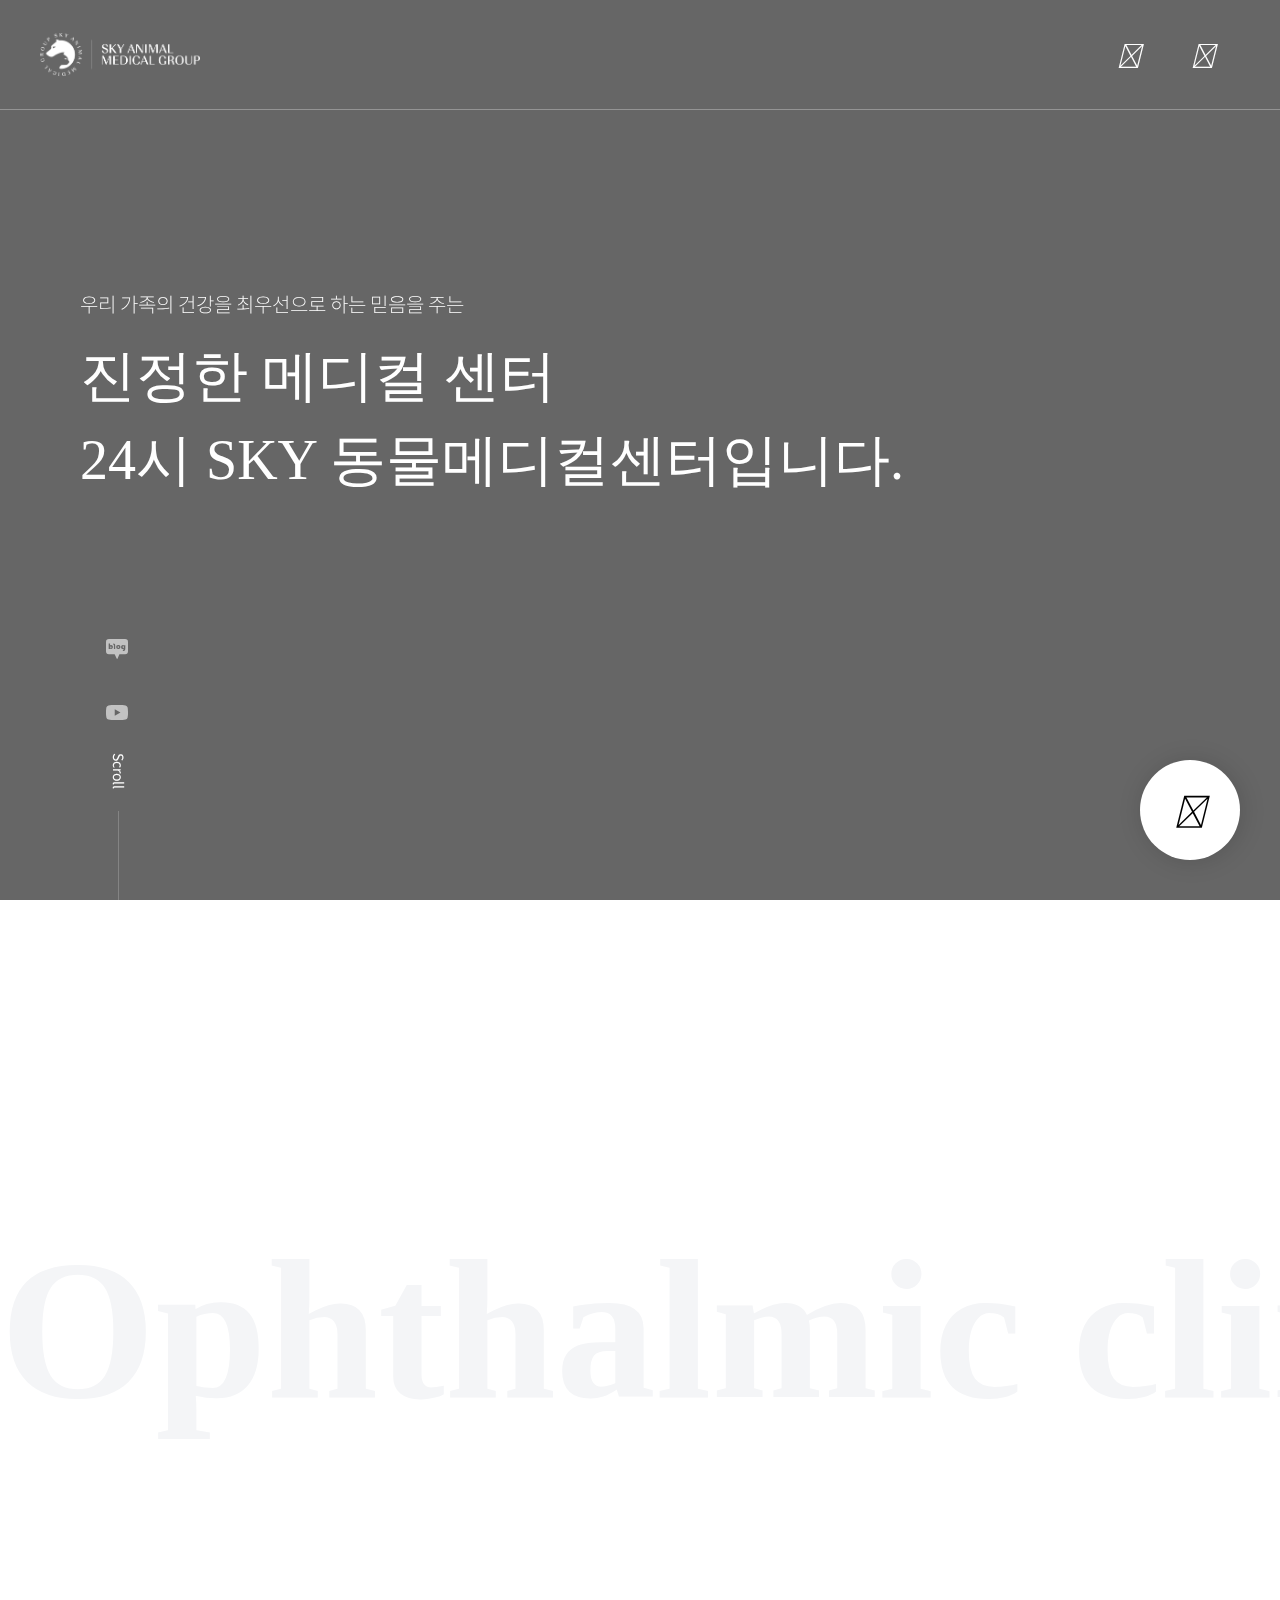
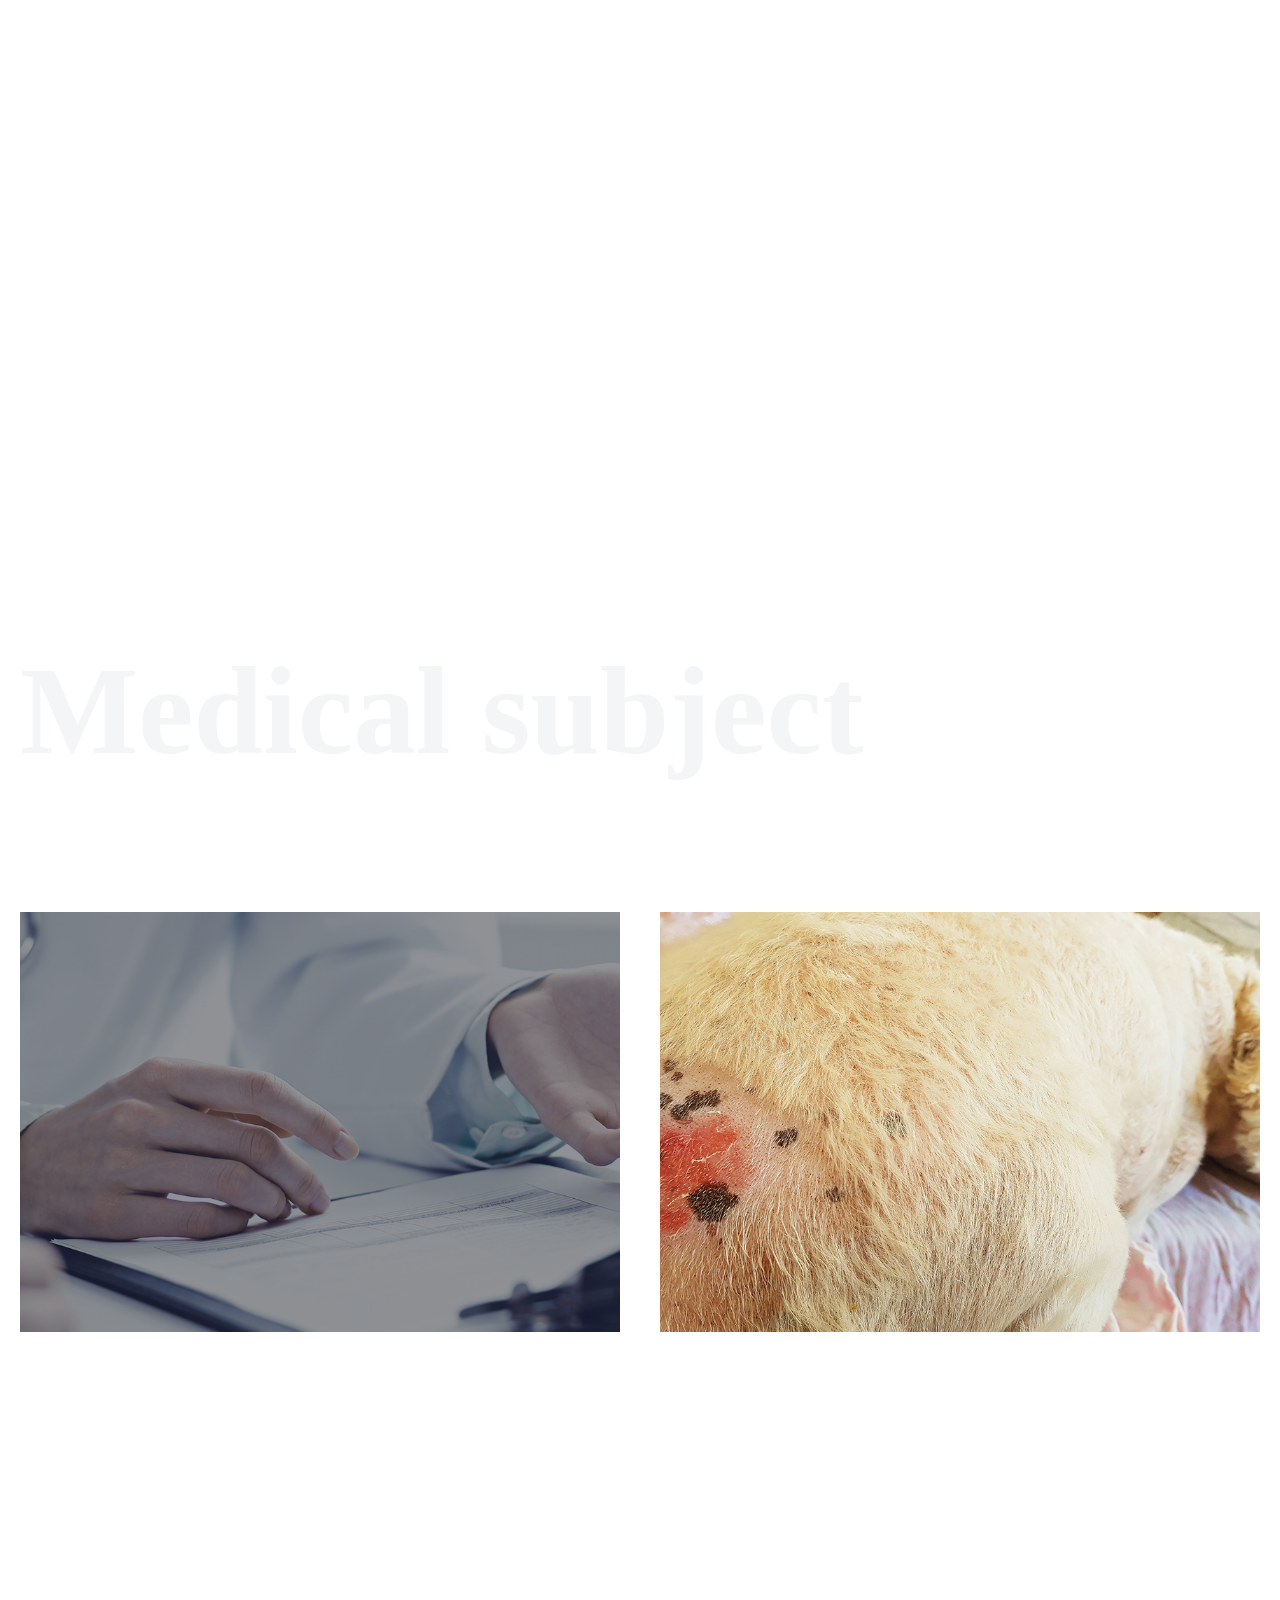
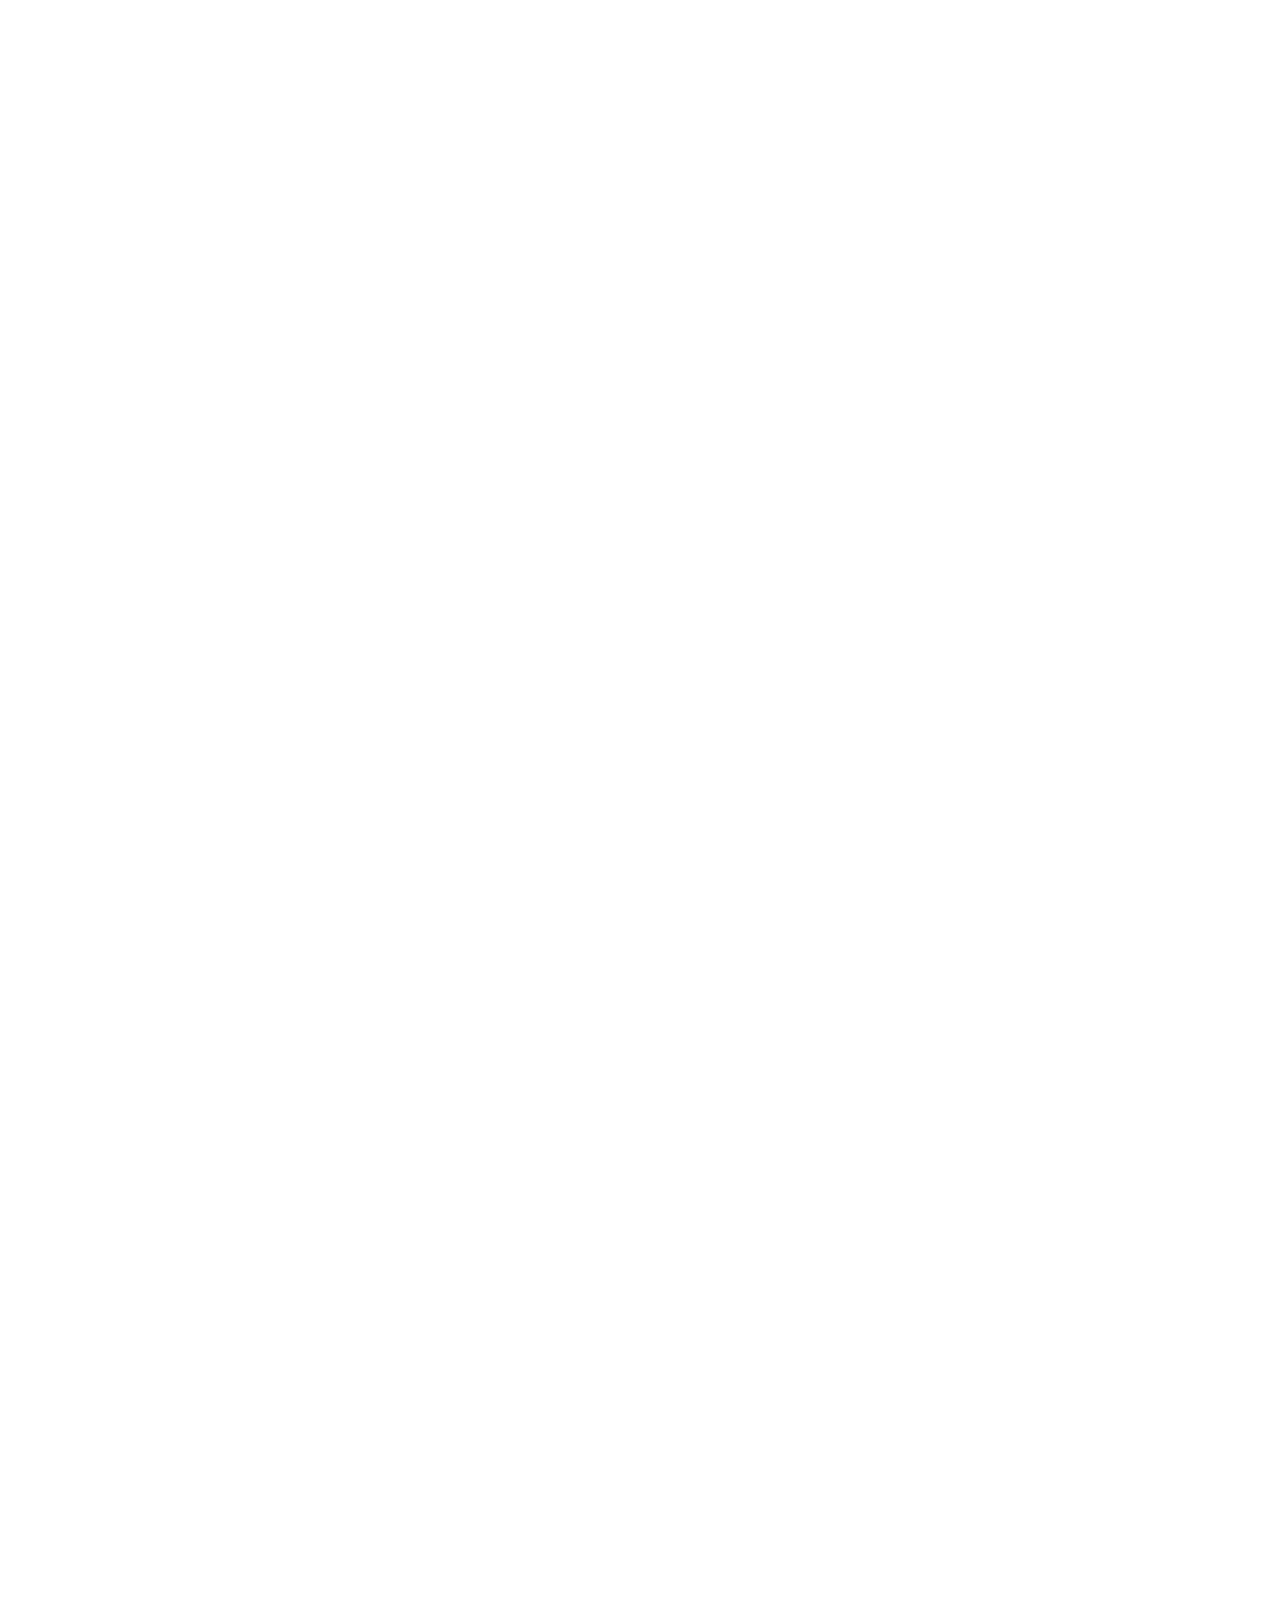
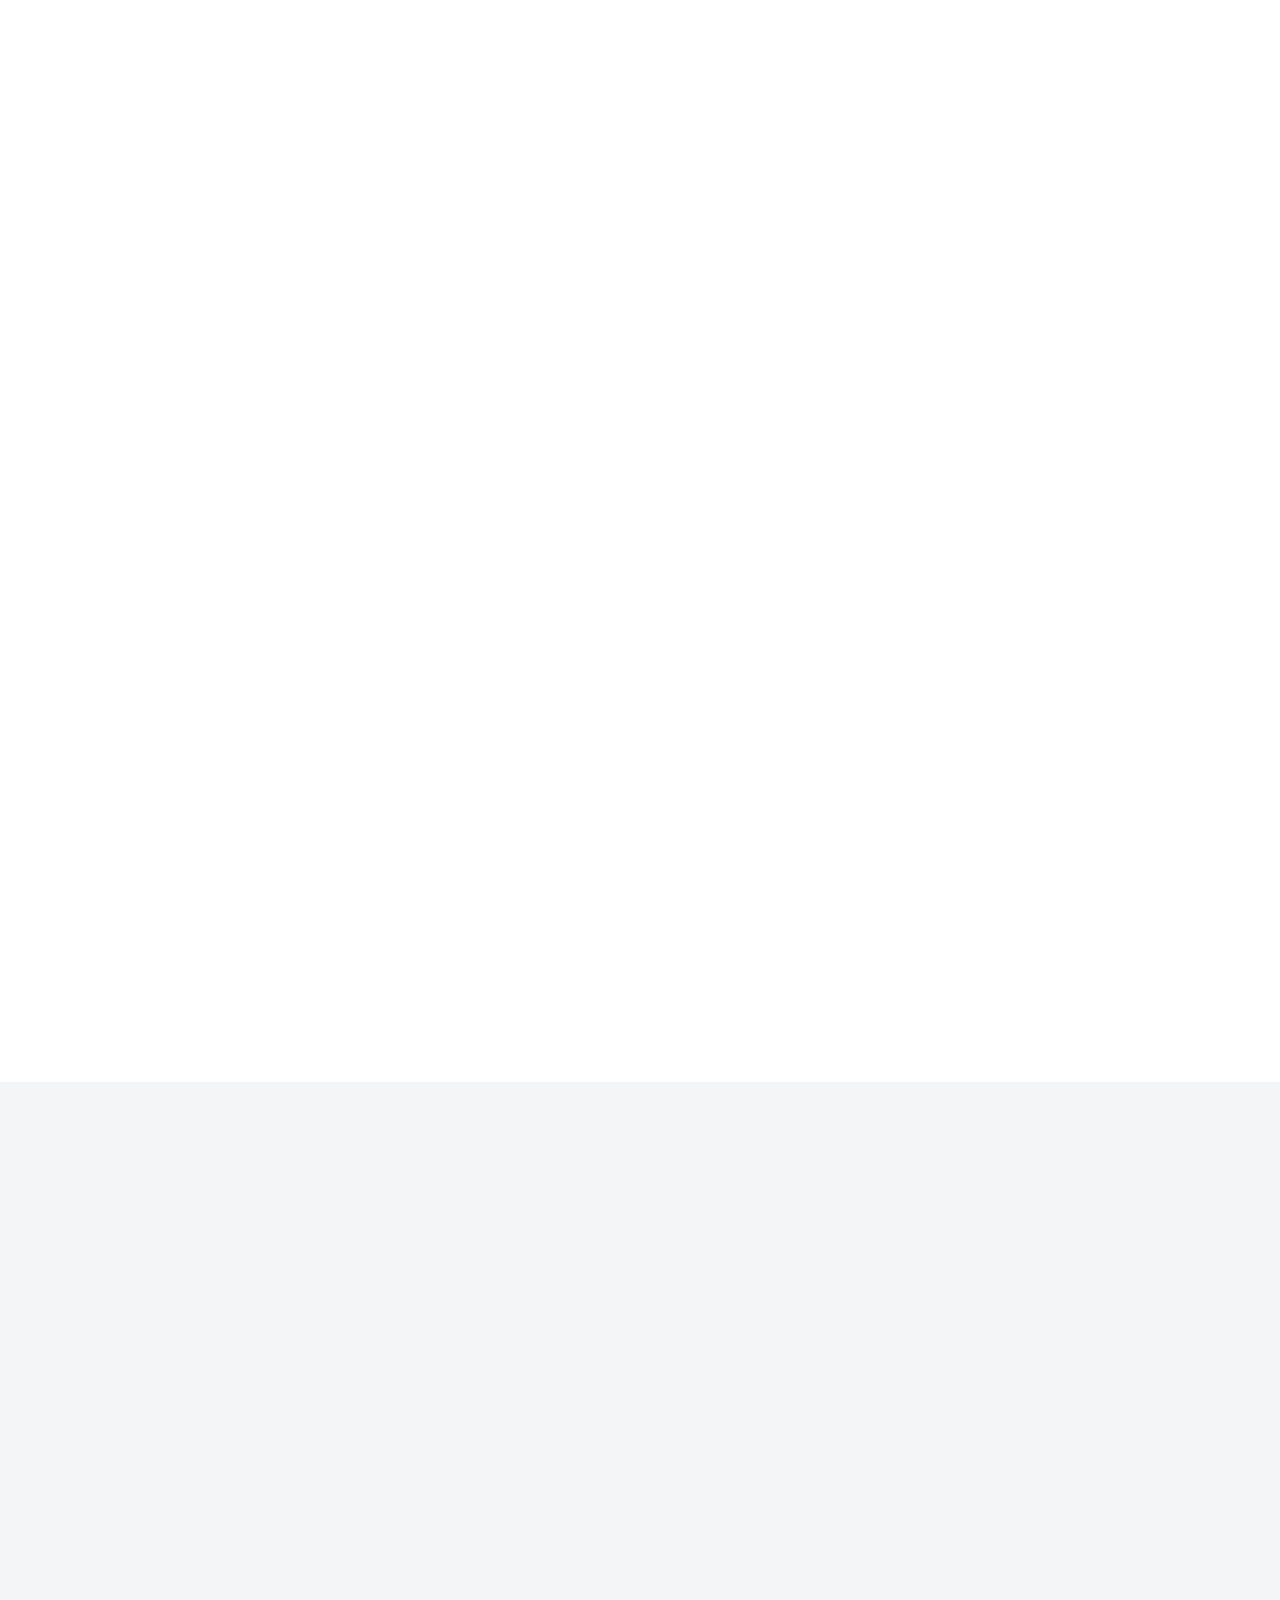
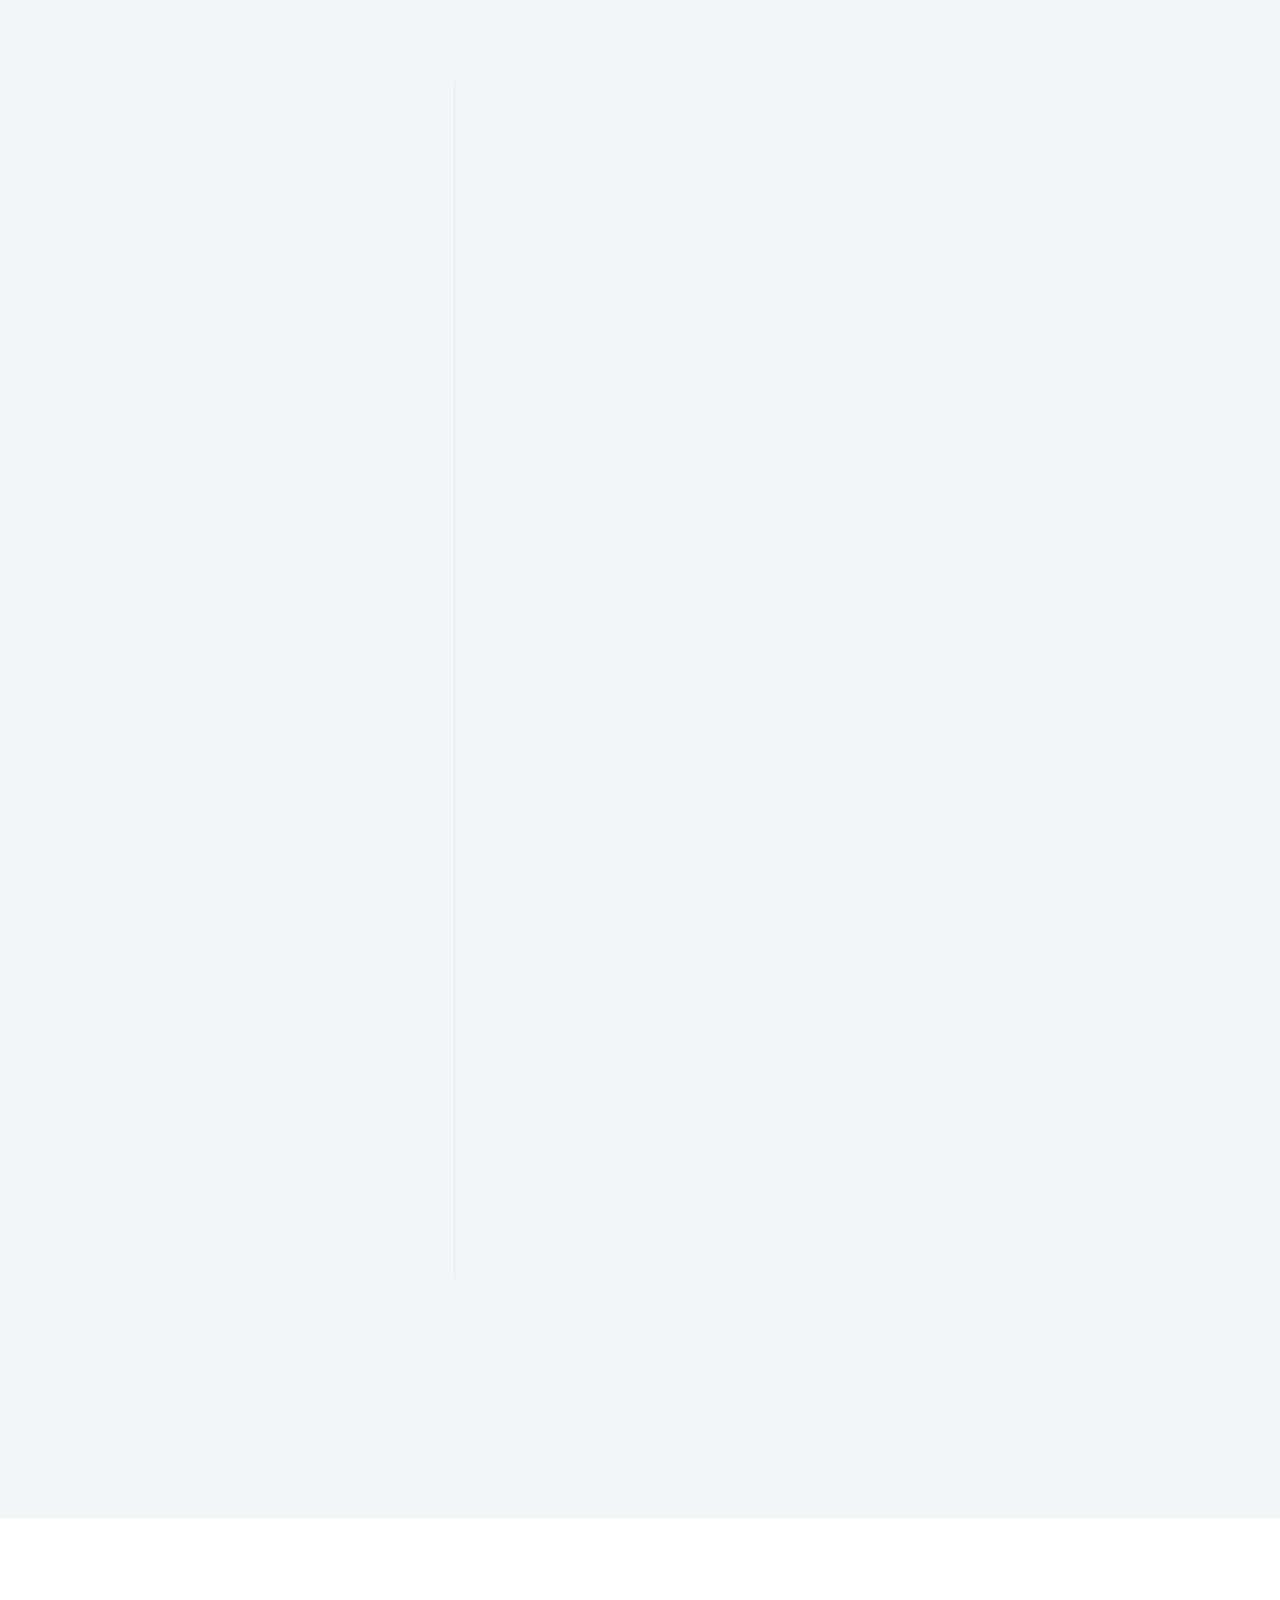
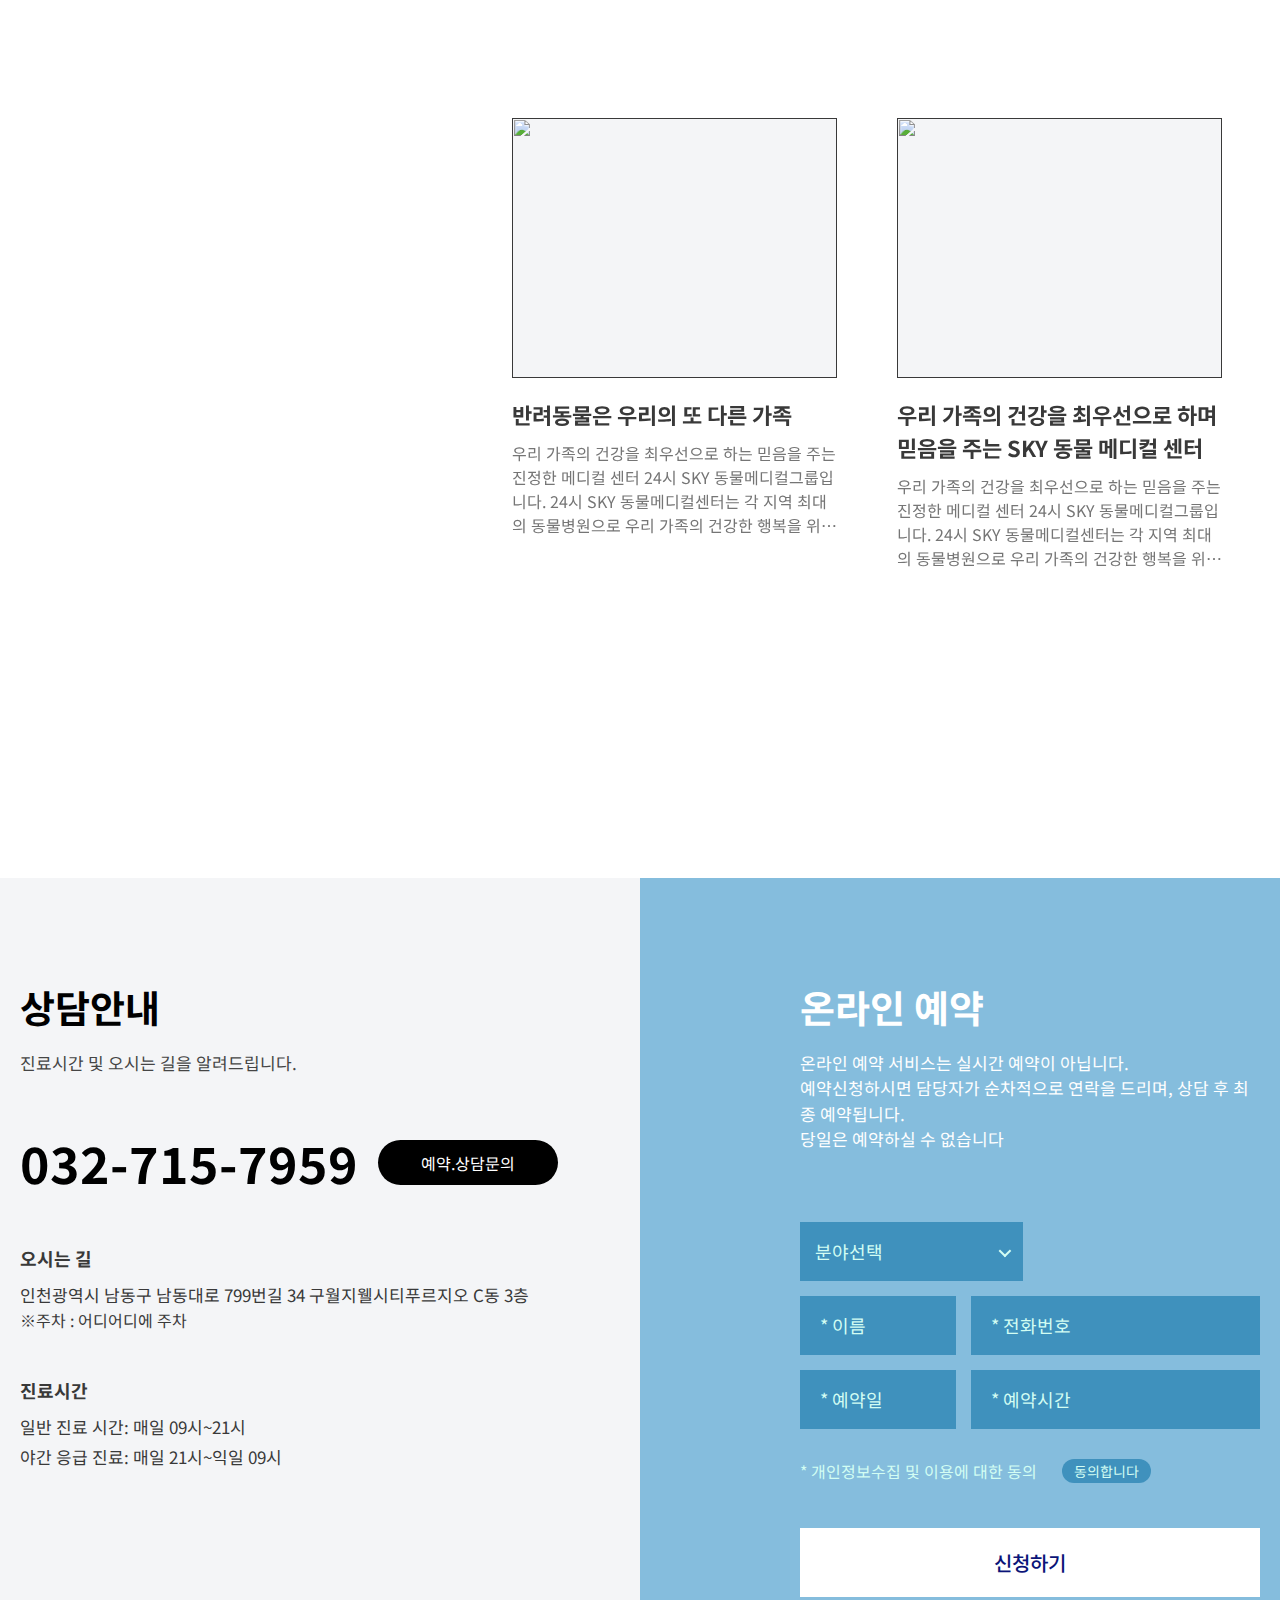
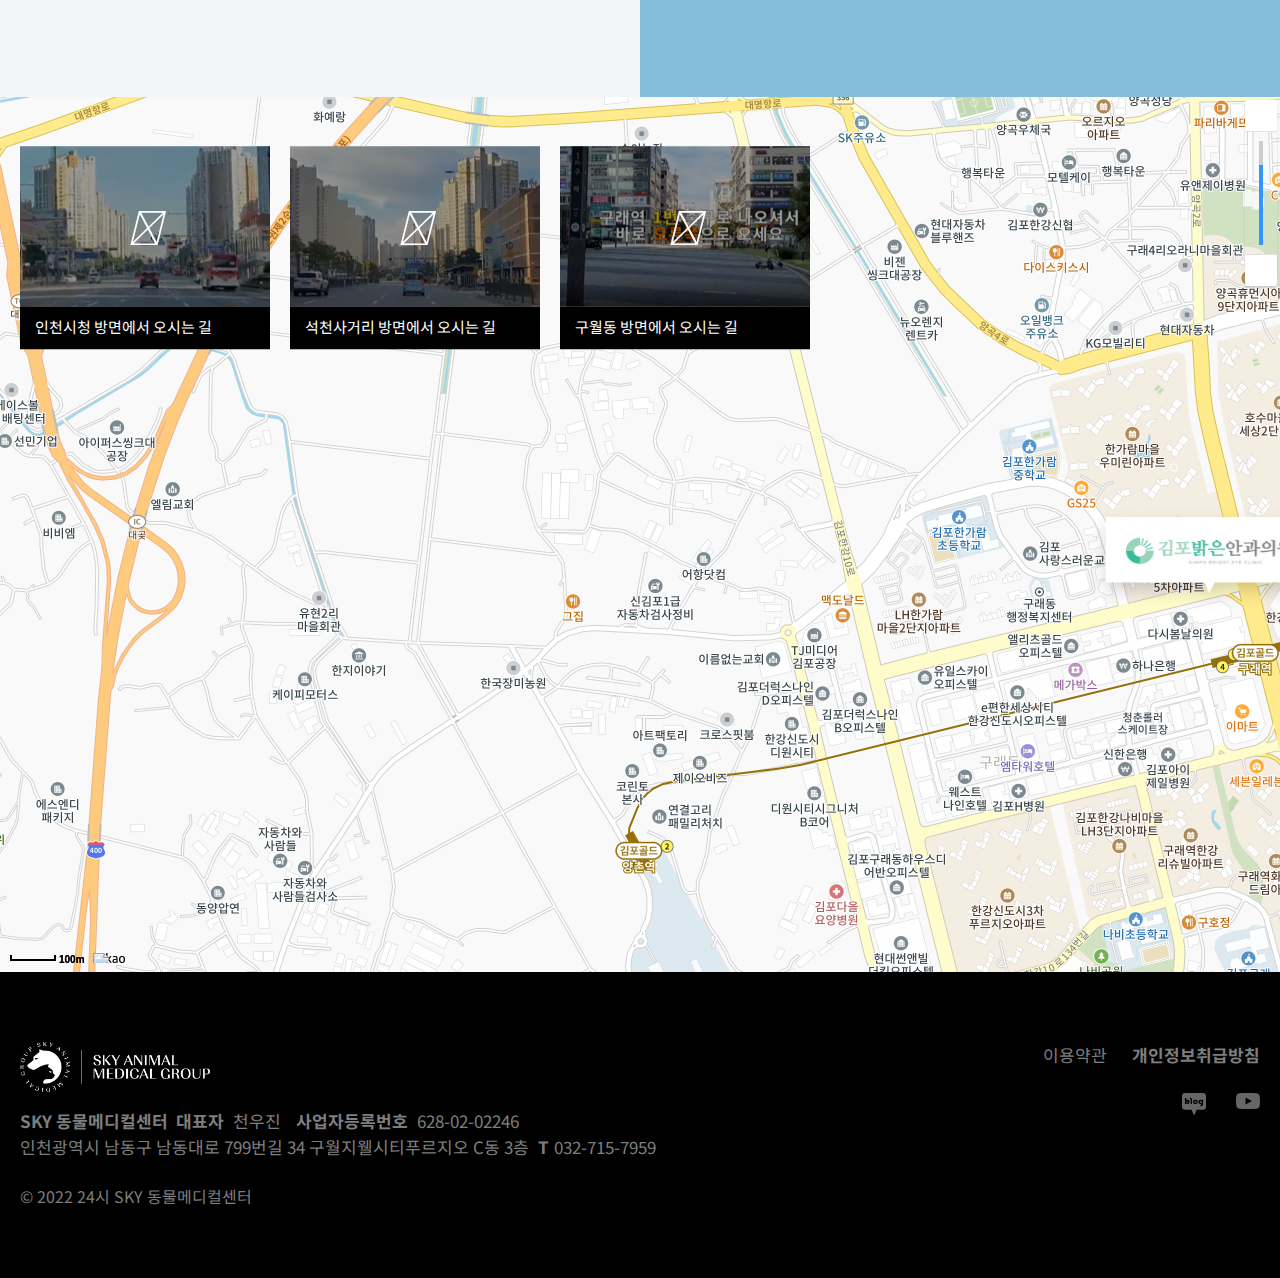
==== docs/index.html @ 0bf5383f "img src edit" ====
<!DOCTYPE html>
<!-- saved from url=(0021)https://gimpoeye.com/ -->
<html style="--vh: 9.38px;"><head><meta http-equiv="Content-Type" content="text/html; charset=UTF-8">


<meta content="IE=edge" http-equiv="X-UA-Compatible">
<meta http-equiv="X-UA-Compatible" content="IE=Edge">


<meta property="og:type" content="website"><meta property="og:url" content="https://gimpoeye.com"><meta property="og:description" content="24시 SKY 동물메디컬센터 홈페이지입니다."><meta property="og:keywords" content="김포,안과,김포안과,백내장,드림렌즈,안구건조증,망막,녹내장,재활의학과,24시 SKY 동물메디컬센터"><meta property="og:title" content="24시 SKY 동물메디컬센터 홈페이지입니다."><meta name="description" content="24시 SKY 동물메디컬센터 홈페이지입니다."><meta name="keywords" content="김포,안과,김포안과,백내장,드림렌즈,안구건조증,망막,녹내장,재활의학과,24시 SKY 동물메디컬센터"><meta property="og:image" content="/_File/siteMng//ogImageFile_1663119949_0.jpg">

<link rel="canonical" href="https://gimpoeye.com/">

<meta content="width=device-width, initial-scale=1.0, maximum-scale=1.2, minimum-scale=0.8" name="viewport">

<link rel="shortcut icon" type="image/x-icon" href="https://gimpoeye.com/_File/siteMng//faviconFile_1663119949_0.png">
<link rel="icon" type="image/x-icon" href="https://gimpoeye.com/_File/siteMng//faviconFile_1663119949_0.png">

<title>인천SKY동물메디컬센터</title>

<link type="text/css" href="./resources/reset.css" rel="stylesheet">
<link type="text/css" href="./resources/swiper.min.css" rel="stylesheet">
<link type="text/css" href="./resources/xeicon.min.css" rel="stylesheet">
<link type="text/css" href="./resources/font.css" rel="stylesheet">
<link type="text/css" href="./resources/animate.css" rel="stylesheet">

<script src="./resources/jquery-1.9.1.min.js" type="text/javascript"></script>
<script src="./resources/jquery-ui.min.js" type="text/javascript"></script>

<link href="./resources/nice-select.css" rel="stylesheet">
<script src="./resources/jquery.nice-select.min.js" type="text/javascript"></script>

<link href="./resources/slick.css" rel="stylesheet" type="text/css">
<script src="./resources/slick.min.js" type="text/javascript"></script>
<script src="./resources/wow.js" type="text/javascript"></script>

<script src="./resources/gsap.min.js" id="GSAP-js"></script>
<script src="./resources/ScrollTrigger.min.js" id="ScrollTrigger-js"></script>

<script crossorigin="anonymous" src="./resources/926e1327e5.js"></script>


<link crossorigin="anonymous" href="./resources/font-awesome.min.css" integrity="sha384-wvfXpqpZZVQGK6TAh5PVlGOfQNHSoD2xbE+QkPxCAFlNEevoEH3Sl0sibVcOQVnN" rel="stylesheet">
<script src="./resources/swiper.js" type="text/javascript"></script>
<script src="./resources/jquery.marquee.min.js" type="text/javascript"></script>
<script src="./resources/basic.js" type="text/javascript"></script>

<link href="https://fonts.googleapis.com/" rel="preconnect">
<link crossorigin="" href="https://fonts.gstatic.com/" rel="preconnect">
<link type="text/css" href="./resources/css2" rel="stylesheet">
<link type="text/css" href="./resources/css2(1)" rel="stylesheet">

<!--<script type="text/javascript" src="/inc/js/jquery-1.11.2.min.js"></script>-->
<script type="text/javascript" src="./resources/common.js" charset="utf-8"></script>
<script type="text/javascript" src="./resources/function.js" charset="utf-8"></script>
<script type="text/javascript" src="./resources/jquery.validate.js"></script>
<script type="text/javascript" src="./resources/jquery.form.js"></script>
<link type="text/css" href="./resources/jquery-ui.css" rel="stylesheet" type="text/css">
<!--<script type="text/javascript" src="//ajax.googleapis.com/ajax/libs/jqueryui/1.11.2/jquery-ui.min.js"></script>-->
<script type="text/javascript" src="./resources/jquery.datepicker.js"></script>
<!--<script type="text/javascript" src="/inc/js/jquery.timepicker.js"></script>-->
<!--<link rel="stylesheet" type="text/css" href="/inc/js/jquery.timepicker.css" />-->
<link type="text/css" href="./resources/common.css" rel="stylesheet">
<link type="text/css" href="./resources/content.css" rel="stylesheet">

<script type="text/javascript" src="./resources/sdk.js"></script><script charset="UTF-8" src="./resources/kakao.js"></script><script charset="UTF-8" src="./resources/services.js"></script>
<script type="text/javascript" src="./resources/kakao.min.js"></script>
<script>
    Kakao.init('3f997d02c91323d4ccbfbc38d01a1a96');
</script>

<style>@keyframes marqueeAnimation-8914546  { 100%  {transform:translateX(-3276px)}}</style><style>@keyframes marqueeAnimation-89145460  { 100%  {transform:translateX(-3276px)}}</style></head>
<body>

<!-- wrap -->
<div class="wrap">
    <header class="header  main-header main-header">
        <h1 class="logo">
            <a href=""><img alt="logo" src="./resources/logo.png" srcset=""></a>
        </h1>
        <nav class="nav">
            <button type="button" class="close">
                <i class="fa-light fa-xmark"></i>
            </button>
            <div class="quick-text">

                <ul class="navi_bg">
                    <li>
                        <a href="">
                        <span class="icon_box">
                           <i class="fa-light fa-calendar"></i>
                        </span>
                            <strong class="ico_tit">
                                온라인예약
                            </strong>
                        </a>
                    </li>
                    <li>
                        <a href="">
                        <span class="icon_box">
                            <i class="fa-light fa-paper-plane"></i>
                        </span>
                            <strong class="ico_tit">
                                온라인상담
                            </strong>
                        </a>
                    </li>

                    <li>
                        <a href="tel:031-991-0090">
                        <span class="icon_box">
                            <i class="fa-light fa-phone"></i>
                        </span>
                            <strong class="ico_tit">
                                전화문의
                            </strong>
                        </a>
                    </li>
                    <li>
                        <a class="blog" href="" target="_blank">
                        <span class="icon_box">
                           <img src="./resources/ico_blog_w.svg">
                        </span>
                            <strong class="ico_tit">
                                블로그
                            </strong>
                        </a>
                    </li>
                    <li>
                        <a class="blog" href="" target="_blank">
                        <span class="icon_box">
                           <img src="./resources/ico_youtube_w.svg">
                        </span>
                            <strong class="ico_tit">
                                유튜브
                            </strong>
                        </a>
                    </li>
                    <li>
                        <a href="">
                        <span class="icon_box">
                            <i class="fa-light fa-location-dot"></i>
                        </span>
                            <strong class="ico_tit">
                                오시는길
                            </strong>
                        </a>
                    </li>
                </ul>
            </div>
            <ul class="deps_1">
                <li>
                    <a href="http://www.skyamg.com/renew2020/sky/incheon_facility.html">병원소개</a>
                    <ul class="deps_2">
                        <li>
                            <a href="http://www.skyamg.com/renew2020/sky/skymedicalcenter.html">인사말</a>
                        </li>
                        <li>
                            <a href="http://www.skyamg.com/renew2020/sky/bucheon_location.html">진료안내</a>
                        </li>
                        <li>
                            <a href="http://www.skyamg.com/renew2020/sky/skymedicaldoctor.html">의료진 소개</a>
                        </li>
                    </ul>
                </li>
                <li>
                    <a href="">진료과목</a>
                    <ul class="deps_2">
                        <li>
                            <a href="">내과</a>
                        </li>
                        <li>
                            <a href="">피부과</a>
                        </li>
                        <li>
                            <a href="">외과</a>
                        </li>
                        <li>
                            <a href="">치과</a>
                        </li>
                        <li>
                            <a href="">재활의학과</a>
                        </li>
                        <li>
                            <a href="">영상의학과</a>
                        </li>
                        <li>
                            <a href="">안과</a>
                        </li>
                        <li>
                            <a href="">응급의학과</a>
                        </li>
                        <li>
                            <a href="">건강검진센터</a>
                        </li>
                    </ul>
                </li>
                <li>
                    <a href="">고객센터</a>
                    <ul class="deps_2">
                        <li>
                            <a href="">공지사항</a>
                        </li>
                        <li>
                            <a href="">상담·문의</a>
                        </li>
                        <li>
                            <a href="">진료후기</a>
                        </li>
                    </ul>
                </li>
                <!--                <li>-->
<!--                    <a href="#none">병원소개</a>-->
<!--                    <ul class="deps_2">-->
<!--                        <li>-->
<!--                            <a href="#none">인사말</a>-->
<!--                        </li>-->
<!--                        <li>-->
<!--                            <a href="#none">진료안내</a>-->
<!--                        </li>-->
<!--                        <li>-->
<!--                            <a href="#none">최첨단 검사장비</a>-->
<!--                        </li>-->
<!--                    </ul>-->
<!--                </li>-->
<!--                <li>-->
<!--                    <a href="#none">백내장클리닉</a>-->
<!--                </li>-->
<!--                <li>-->
<!--                    <a href="#none">드림렌즈클리닉</a>-->
<!--                </li>-->
<!--                <li>-->
<!--                    <a href="#none">안구건조증클리닉</a>-->
<!--                </li>-->
<!--                <li>-->
<!--                    <a href="#none">망·녹내장클리닉</a>-->
<!--                </li>-->
<!--                <li>-->
<!--                    <a href="#none">암건진센터</a>-->
<!--                </li>-->
<!--                <li>-->
<!--                    <a href="#none">고객센터</a>-->
<!--                    <ul class="deps_2">-->
<!--                        <li>-->
<!--                            <a href="#none">공지사항</a>-->
<!--                        </li>-->
<!--                        <li>-->
<!--                            <a href="#none">상담·문의</a>-->
<!--                        </li>-->
<!--                        <li>-->
<!--                            <a href="#none">진료후기</a>-->
<!--                        </li>-->
<!--                    </ul>-->
<!--                </li>-->
            </ul>
        </nav>
        <div class="icon-box">

            
            <button class="search">
                <i class="fa-light fa-magnifying-glass"></i>
            </button>
            <button class="login">
                <i class="fa-light fa-user"></i>
            </button>
            <button class="ham">
                <i class="fa-light fa-bars"></i>
            </button>
            <script>
                $('.header .ham').click(function(e){
                    $('.header').addClass('on');
                    console.log(e.target)
                })

                $('.header .close').click(function(){
                    $('.header').removeClass('on');
                })
                $('.header .nav .deps_1 > li').on('click', function(e){

                var index = $(this).parents(".deps-1 > li").index();
                var Li = e.target.childNodes[3]


                if($(".header").hasClass('on') === false || Li === undefined) {
                    return
                }

                $(this).children(".deps_2").stop().slideToggle();
                $(this).toggleClass('active');
                $(this).siblings("li").children(".deps_2").slideUp();
                $(this).siblings("li").removeClass('active');

                });
            </script>
        </div>

        <div class="fix_btn_box" style="margin-bottom: 0px;">
            <div class="menu_btn_box">
                <ul>
                    <li>
                        <a href="">
                            <div class="icon">
                                <i class="fa-light fa-location-dot"></i>
                            </div>
                            <span>오시는길</span>
                        </a>
                    </li>
                    <li>
                        <a href="">
                            <div class="icon">
                                <i class="fa-light fa-calendar"></i>
                            </div>
                            <span>온라인예약</span>
                        </a>
                    </li>
                    <li>
                        <a href="">
                            <div class="icon">
                                <i class="fa-light fa-paper-plane"></i>
                            </div>
                            <span>온라인상담</span>
                        </a>
                    </li>
                    <li>
                        <a class="blog" href="https://blog.naver.com/vetleader" target="_blank">
                            <div class="icon">
                                <img src="./resources/ico_blog_w.svg">
                            </div>
                            <span>블로그</span>
                        </a>
                    </li>
                    <li>
                        <a href="">
                            <div class="icon">
                                <i class="fa-light fa-phone"></i>
                            </div>
                            <span>전화문의</span>
                        </a>
                    </li>

                </ul>
                <i class="fa-light fa-pen"></i>
            </div>
            <div class="top_btn_box">
                <button class="top_btn">
                    <i class="fa-light fa-arrow-up"></i>
                </button>
            </div>
        </div>
        <div class="search_form_wrap">
            <div class="search_area">
                <div class="search_box">
                    <div class="input_box">
                        <input placeholder="검색어를 입력해주세요." type="text" id="headerSearchText" onkeyup="if(event.keyCode == 13) ">
                        <button type="button" id="totalSearchBtn">
                            <i class="fa-regular fa-magnifying-glass"></i>검색하기
                        </button>
                        <script>
                            $('#totalSearchBtn').click(function(){
                                if($('#headerSearchText').val().trim() == '') {
                                    alert('검색어를 입력해주세요.');
                                    return false;
                                }

                                location.href="/?p=totalSearch&totalSearchText="+$('#headerSearchText').val();
                            });
                        </script>
                    </div>
                    <a class="search_area_close">
                        <i class="fa-light fa-x"></i>
                    </a>
                </div>
            </div>
        </div>
    </header>


    </script>
<div class="main">
    <section class="visual">
        <div class="swiper-container swiper-container-fade swiper-container-initialized swiper-container-horizontal">
            <div class="swiper-wrapper" style="transition-duration: 0ms;">

                <div class="swiper-slide swiper-slide-active swiper-slide-duplicate-next swiper-slide-duplicate-prev" data-swiper-slide-index="0" style="width: 1920px; transition-duration: 0ms; opacity: 1; transform: translate3d(-1920px, 0px, 0px);">
                    <div class="video_box">
                        <!-- <img src="./resources/visual01_pc.jpeg" /> -->
                        <video muted="" loop="" autoplay="" playsinline="" preload="metadata" poster="./inc/img/visual_vdo_img.png" id="mainVdo">
                            <source src="./resources/video_preview.mp4" type="video/mp4">
                        </video>
                    </div>

                    <div class="text_box">
                        <span>우리 가족의 건강을 최우선으로 하는 믿음을 주는</span>
                        <p>
                            진정한 메디컬 센터 
                            <br>
                             24시 SKY 동물메디컬센터입니다.
                        </p>
                    </div>
                </div>


        </div>

<!--            <div class="slide_move_box">-->
<!--                <div class="swiper-button-prev">-->
<!--                    <i class="fa-light fa-triangle"></i>-->
<!--                </div>-->
<!--                <div class="swiper-pagination"></div>-->
<!--                <div class="swiper-button-next">-->
<!--                    <i class="fa-light fa-triangle"></i>-->
<!--                </div>-->
<!--            </div>-->

        <span class="swiper-notification" aria-live="assertive" aria-atomic="true"></span></div>
        <div class="icon_box">
            <a class="icon" target="_blank" href="https://blog.naver.com/vetleader">
                <img src="./resources/ico_blog_w.svg">
            </a>
<!--            <a class="icon" href="#none">-->
<!--                <img src="./inc/img/sns/naver-cafe-w.svg">-->
<!--            </a>-->
            <a class="icon" target="blank" href="https://www.youtube.com">
                <img src="./resources/ico_youtube_w.svg">
            </a>
        </div>
        <div class="scroll_animation">
            <span>Scroll</span>
            <div class="bg">
                <div class="animation"></div>
            </div>
        </div>
<!--        <a class="circle_btn" href="#none">-->
<!--            <img alt="" src="./inc/img/mian-one-text.png" srcset="">-->
<!--            <i class="fa-thin fa-arrow-right-long"></i>-->
<!--        </a>-->

    </section>
    <section class="promise_sect">
        <div class="bg_text_box" style="font-size: 200px; font-family: 'Cormorant Garamond', serif; color: #f4f5f7; font-weight: 700; white-space: nowrap ;">
            <p class="bg_text" ><div style="width: 100000px; transform: translateX(0px); animation: 23.58s linear 0s infinite normal none running marqueeAnimation-89145460;" class="js-marquee-wrapper"><div class="js-marquee" style="margin-right: 30px; float: left;">Ophthalmic clinic Ophthalmic clinic</div><div class="js-marquee" style="margin-right: 30px; float: left;">Ophthalmic clinic Ophthalmic clinic</div></div></p>
        </div>
        <div class="in">
            <div class="sect_title">
                <h3 class="wow fadeInUp" data-wow-offset="300" style="visibility: visible; animation-name: fadeInUp;">;Promise You</h3>
            </div>
            <div class="promise_text">
                <strong class="title wow fadeInUp serif" data-wow-delay="0.2s" style="visibility: visible; animation-delay: 0.2s; animation-name: fadeInUp;">
					“ 약속합니다.”<br>
                    매순간 환자의 입장을 생각하고,<br>
                    바른 치료를 위해 최선의 노력을 다하겠습니다.
                </strong>
                <div class="text">
                    <p class="wow fadeInUp" data-wow-delay="0.4s" style="visibility: visible; animation-delay: 0.4s; animation-name: fadeInUp;">
                        환자는 불편한 곳이 있거나 불안한 마음을 가지고 병원을 찾습니다. <br>
                        병원에서 이 한 명의 환자를 진료하는 시간은 수많은 환자가 거쳐가는 시간의 일부이고 지극히 일상적인 시간입니다. <br>
                        그러나 환자에게 이 시간은 온전히 병원에 의지하는 힘든 시간입니다.

                    </p>
                    <p class="wow fadeInUp" data-wow-delay="0.6s" style="visibility: visible; animation-delay: 0.6s; animation-name: fadeInUp;">
                        병원에서의 진료는 많은 현실적인 한계가 있습니다. <br>
                        그러나 SKY 동물메디컬센터는 매 순간 한 명 한 명 환자분들의 마음과 상황을 잊지 않겠습니다. <br>
                        당연한 것이지만 그렇지 못한 것들을 당연하게, 나음보다 다름을 고민하는 병원이 되겠습니다.

                    </p>
                    <p class="wow fadeInUp" data-wow-delay="1.0s" style="visibility: visible; animation-delay: 1s; animation-name: fadeInUp;">
                        SKY 동물메디컬센터는 편안하게 찾을 수 있는 믿음직한 병원으로, 전문성과  실력을 갖추고 늘 연구하는 병원다운 병원으로,<br>
                        정성과 진심을 담아 진료하는 병원으로 기억되겠습니다.<br>
                        그리고 늘 가까이 있겠습니다.
                    </p>
                </div>

            </div>
            <div class="medical">
                <div class="title">
                    <p class="bg_text en">
                        Medical subject
                    </p>
                    <strong class="wow fadeInUp" data-wow-delay="0.4s" style="visibility: visible; animation-delay: 0.4s; animation-name: fadeInUp;">진료분야</strong>
                    <p class="wow fadeInUp" data-wow-delay="0.6s" style="visibility: visible; animation-delay: 0.6s; animation-name: fadeInUp;">환자분들을 위한 맞춤형 진료 시스템을 운영하고 있습니다.</p>
                </div>
                <div class="slide_box">
                    <div class="swiper-container swiper-container-initialized swiper-container-horizontal">
                        <div class="swiper-wrapper" style="transform: translate3d(-4920px, 0px, 0px); transition-duration: 0ms;"><div class="swiper-slide swiper-slide-duplicate swiper-slide-duplicate-prev" data-swiper-slide-index="2" style="width: 780px; margin-right: 40px;">
                                <a href="">
                                    <div class="img-box">
                                        <img alt="" src="./resources/phyimg_1.jpeg">
                                    </div>
                                    <div class="text-box">
                                        <span class="serif">누구나 한번쯤은</span>
                                        <strong>건강검진센터</strong>
                                        <p>아무리 좋은 치료도 예방보다 좋을 수는 없습니다. 객관적인 데이터를 통해 아이의 상태를 정확하게 파악하고 증상이 나타나기 전에 관리하는 것이 중요합니다. 저희 병원에서는 첨단 장비를 활용한 건강검진 프로그램을 운영하고 있습니다.</p>
                                    </div>
                                </a>
                                <div class="btn_box">
                                    <a href=""><i class="fa-thin fa-plus"></i></a>
                                </div>
                            </div><div class="swiper-slide swiper-slide-duplicate swiper-slide-duplicate-active" data-swiper-slide-index="3" style="width: 780px; margin-right: 40px;">
                                <a href="">
                                    <div class="img-box">
                                        <img alt="" src="./resources/visual_mg.jpeg">
                                    </div>
                                    <div class="text-box">
                                        <span class="serif">평생 함께하는 친구의 마음으로</span>
                                        <strong>내과</strong>
                                        <p>내과에서는 순환기, 소화기, 호흡기, 신경계, 내분비, 면역계 질환등에
                                            내한 진단 및 비수술적 치료 등을 담당하고 있습니다.</p>
                                    </div>
                                </a>
                                <div class="btn_box">
                                    <a href=""><i class="fa-thin fa-plus"></i></a>
                                </div>
                            </div><div class="swiper-slide swiper-slide-duplicate swiper-slide-duplicate-next" data-swiper-slide-index="4" style="width: 780px; margin-right: 40px;">
                                <a href="">
                                    <div class="img-box">
                                        <img alt="" src="./resources/eyeimg_1.jpeg">
                                    </div>
                                    <div class="text-box">
                                        <span class="serif">걱정되고 불안한 마음</span>
                                        <strong>안과검진센터</strong>
                                        <p>눈도 아프지 말고 건강하게. <br>
                                            안과 수술의 경우 정밀한 조작과 정확한 시야 확보가 중요합니다. 스카이동물메디컬센터는 첨단 안과 장비를 도입하여  세분화고 정확한 안과 진료와 수술을 하고 있습니다. 각막 궤양 또는 포도막염의 치료뿐만 아니라 홍채와 망막의 선천적 또는 노령성 변화에 따른 녹내장 및 백내장 질환의 진단 및 수술을 진행하고 있습니다. 
                                        </p>
                                    </div>
                                </a>
                                <div class="btn_box">
                                    <a href=""><i class="fa-thin fa-plus"></i></a>
                                </div>
                            </div>
                            <div class="swiper-slide" data-swiper-slide-index="0" style="width: 780px; margin-right: 40px;">
                                <a href="">
                                    <div class="img-box">
                                        <img alt="" src="./resources/visual_mg.jpeg">
                                    </div>
                                    <div class="text-box">
                                        <span class="serif">아버지의 마음으로</span>
                                        <strong>내과</strong>
                                        <p>내과에서는 순환기, 소화기, 호흡기, 신경계, 내분비, 면역계 질환등에
                                            내한 진단 및 비수술적 치료 등을 담당하고 있습니다.</p>
                                    </div>
                                </a>
                                <div class="btn_box">
                                    <a href=""><i class="fa-thin fa-plus"></i></a>
                                </div>

                            </div>
                            <div class="swiper-slide" data-swiper-slide-index="1" style="width: 780px; margin-right: 40px;">
                                <a href="">
                                    <div class="img-box">
                                        <img alt="" src="./resources/derimg_1.jpeg">
                                    </div>
                                    <div class="text-box">
                                        <span class="serif">엄마의 마음으로</span>
                                        <strong>피부과</strong>
                                        <p>반려동물의 가장 대표적인 피부질환은 감염성질환으로 세균성, 곰팡이성, 기생충성 및 바이러스 성으로 나뉩니다. 감염성 질환의 정확한 원인을 찾기위해서는 슬라이드도말검사, 귀도말검사, 항생제감수성 테스트 등의 검사를 진행하며, 감염원을 찾아낸 이후 원인에 맞는 처방을 실시합니다. 감염성 질환은 단순 감염성 질환으로 인한 경우와 원발 원인에 의한 2차적인 감염으로 나뉘며, 이에 대한 감별이 필요합니다.</p>
                                    </div>
                                </a>
                                <div class="btn_box">
                                    <a href=""><i class="fa-thin fa-plus"></i></a>
                                </div>
                            </div>
                            <div class="swiper-slide swiper-slide-prev" data-swiper-slide-index="2" style="width: 780px; margin-right: 40px;">
                                <a href="">
                                    <div class="img-box">
                                        <img alt="" src="./resources/phyimg_1.jpeg">
                                    </div>
                                    <div class="text-box">
                                        <span class="serif">누구나 한번쯤은</span>
                                        <strong>건강검진센터</strong>
                                        <p>아무리 좋은 치료도 예방보다 좋을 수는 없습니다. 객관적인 데이터를 통해 아이의 상태를 정확하게 파악하고 증상이 나타나기 전에 관리하는 것이 중요합니다. 저희 병원에서는 첨단 장비를 활용한 건강검진 프로그램을 운영하고 있습니다.</p>
                                    </div>
                                </a>
                                <div class="btn_box">
                                    <a href=""><i class="fa-thin fa-plus"></i></a>
                                </div>
                            </div>
                            <div class="swiper-slide swiper-slide-active" data-swiper-slide-index="3" style="width: 780px; margin-right: 40px;">
                                <a href="">
                                    <div class="img-box">
                                        <img alt="" src="./resources/visual_mg.jpeg">
                                    </div>
                                    <div class="text-box">
                                        <span class="serif">평생 함께하는 친구의 마음으로</span>
                                        <strong>내과</strong>
                                        <p>내과에서는 순환기, 소화기, 호흡기, 신경계, 내분비, 면역계 질환등에
                                            내한 진단 및 비수술적 치료 등을 담당하고 있습니다.</p>
                                    </div>
                                </a>
                                <div class="btn_box">
                                    <a href=""><i class="fa-thin fa-plus"></i></a>
                                </div>
                            </div>
                            <div class="swiper-slide swiper-slide-next" data-swiper-slide-index="4" style="width: 780px; margin-right: 40px;">
                                <a href="">
                                    <div class="img-box">
                                        <img alt="" src="./resources/eyeimg_1.jpeg">
                                    </div>
                                    <div class="text-box">
                                        <span class="serif">걱정되고 불안한 마음</span>
                                        <strong>안과검진센터</strong>
                                        <p>눈도 아프지 말고 건강하게. <br>
                                            안과 수술의 경우 정밀한 조작과 정확한 시야 확보가 중요합니다. 스카이동물메디컬센터는 첨단 안과 장비를 도입하여  세분화고 정확한 안과 진료와 수술을 하고 있습니다. 각막 궤양 또는 포도막염의 치료뿐만 아니라 홍채와 망막의 선천적 또는 노령성 변화에 따른 녹내장 및 백내장 질환의 진단 및 수술을 진행하고 있습니다. 
                                        </p>
                                    </div>
                                </a>
                                <div class="btn_box">
                                    <a href=""><i class="fa-thin fa-plus"></i></a>
                                </div>
                            </div>
                        <div class="swiper-slide swiper-slide-duplicate" data-swiper-slide-index="0" style="width: 780px; margin-right: 40px;">
                                <a href="">
                                    <div class="img-box">
                                        <img alt="" src="./resources/visual_mg.jpeg">
                                    </div>
                                    <div class="text-box">
                                        <span class="serif">아버지의 마음으로</span>
                                        <strong>내과</strong>
                                        <p>내과에서는 순환기, 소화기, 호흡기, 신경계, 내분비, 면역계 질환등에
                                            내한 진단 및 비수술적 치료 등을 담당하고 있습니다.</p>
                                    </div>
                                </a>
                                <div class="btn_box">
                                    <a href=""><i class="fa-thin fa-plus"></i></a>
                                </div>

                            </div><div class="swiper-slide swiper-slide-duplicate" data-swiper-slide-index="1" style="width: 780px; margin-right: 40px;">
                                <a href="">
                                    <div class="img-box">
                                        <img alt="" src="./resources/derimg_1.jpeg">
                                    </div>
                                    <div class="text-box">
                                        <span class="serif">엄마의 마음으로</span>
                                        <strong>피부과</strong>
                                        <p>반려동물의 가장 대표적인 피부질환은 감염성질환으로 세균성, 곰팡이성, 기생충성 및 바이러스 성으로 나뉩니다. 감염성 질환의 정확한 원인을 찾기위해서는 슬라이드도말검사, 귀도말검사, 항생제감수성 테스트 등의 검사를 진행하며, 감염원을 찾아낸 이후 원인에 맞는 처방을 실시합니다. 감염성 질환은 단순 감염성 질환으로 인한 경우와 원발 원인에 의한 2차적인 감염으로 나뉘며, 이에 대한 감별이 필요합니다.</p>
                                    </div>
                                </a>
                                <div class="btn_box">
                                    <a href=""><i class="fa-thin fa-plus"></i></a>
                                </div>
                            </div><div class="swiper-slide swiper-slide-duplicate swiper-slide-duplicate-prev" data-swiper-slide-index="2" style="width: 780px; margin-right: 40px;">
                                <a href="">
                                    <div class="img-box">
                                        <img alt="" src="./resources/eyeimg_1.jpeg">
                                    </div>
                                    <div class="text-box">
                                        <span class="serif">누구나 한번쯤은</span>
                                        <strong>안외과</strong>
                                        <p>안과 수술의 경우 정밀한 조작과 정확한 시야 확보가 중요합니다. 스카이동물메디컬센터는 첨단 안과 장비를 도입하여  세분화고 정확한 안과 진료와 수술을 하고 있습니다. 각막 궤양 또는 포도막염의 치료뿐만 아니라 홍채와 망막의 선천적 또는 노령성 변화에 따른 녹내장 및 백내장 질환의 진단 및 수술을 진행하고 있습니다. 이 외에 안구 탈출, 안검 성형술 및 체리아이 수술이 이루어지며 각막 궤양의 치료와 더불어 검판 봉합술과 다양한 결막플랩이 이용되고 있습니다. 또한 노령화된 동물이 많은 요즘 백내장 수술을 통해 눈이 다시 보일 수 있도록 도와주고, 각종 녹내장의 치료 및 수술이 이루어지고 있습니다.</p>
                                    </div>
                                </a>
                                <div class="btn_box">
                                    <a href=""><i class="fa-thin fa-plus"></i></a>
                                </div>
                            </div></div>
                    <span class="swiper-notification" aria-live="assertive" aria-atomic="true"></span></div>
                    <div class="swiper-button-prev" tabindex="0" role="button" aria-label="Previous slide">
                        <i class="fa-thin fa-arrow-left"></i>
                    </div>
                    <div class="swiper-button-next" tabindex="0" role="button" aria-label="Next slide">
                        <i class="fa-thin fa-arrow-right"></i>
                    </div>
                </div>
<!--                <div class="btn_box">-->
<!--                    <a class="view_btn type2" href="#none">-->
<!--                        view more-->
<!--                    </a>-->
<!--                </div>-->


            </div>
        </div>
    </section>
    <section class="main_bg_sect">
        <div class="in">
            <div class="sect_title">
                <h3 class="wow fadeInUp" data-wow-delay="0s" style="visibility: visible; animation-delay: 0s; animation-name: fadeInUp;">Important value</h3>
				<p class="wow fadeInUp" data-wow-delay="0.2s" style="visibility: visible; animation-delay: 0.2s; animation-name: fadeInUp;">기본에 전문성을 더합니다.</p>
            </div>
            <div class="img_cont">
                <div class="text_box">
                    <strong class="wow fadeInUp" data-wow-delay="0.2s" style="visibility: visible; animation-delay: 0.2s; animation-name: fadeInUp;">대학병원급 첨단 장비와 수술 장비</strong>
                    <p class="wow fadeInUp" data-wow-delay="0.4s" style="visibility: visible; animation-delay: 0.4s; animation-name: fadeInUp;">
                        SKY 동물메디컬센터는 정확한 검사와 안전한 수술을 위해 장비와 시설에 투자를 아끼지 않습니다. <br>
                        수준 높은 서비스와 투명하고 정직한 진료를 약속합니다.
                    </p>
                </div>
                <div class="img_box wow transform" data-wow-duration="1.5s" data-wow-offset="200" style="visibility: visible; animation-duration: 1.5s; animation-name: transform;">
                    <a href="">
                        <img alt="" src="./resources/mri.jpego">
                        <div class="hover_box">
                            <i class="fa-light fa-plus-large"></i>
                        </div>
                    </a>
                </div>
            </div>


        </div>
    </section>
    <section class="story_sect">
        <div class="in">
            <div class="left-wrap phone-over">
                <div class="img_box">
                    <img alt="" class="img_box wow width phone-over" data-wow-duration="1.5s" src="./resources/doc_1.png" srcset="" style="visibility: visible; animation-duration: 1.5s; animation-name: width; width: 500px;">
                    <img alt="" class="img_box wow width phone-only animated" data-wow-duration="1.5s" src="./resources/doc_1.png" srcset="" style="visibility: visible; animation-duration: 1.5s; animation-name: width;">
                </div>
                <div class="text wow width" data-wow-duration="1.5s" data-wow-delay="0.2s" style="visibility: visible; animation-duration: 1.5s; animation-delay: 0.2s; animation-name: width;">
                    <p>인천SKY동물메디컬센터 <span class="serif">오이세 원장</span></p>
                </div>

            </div>
            <div class="right-wrap">
                <div class="sect_title">
                    <h3 class="wow fadeInUp" data-wow-delay="0.2s" style="visibility: visible; animation-delay: 0.2s; animation-name: fadeInUp;">Story</h3>
                </div>
                <div class="left-wrap phone-only">
                    <div class="img_box">
                        <img alt="" class="img_box wow width phone-over animated" data-wow-duration="1.5s" src="./resources/doc_1.png" srcset="" style="visibility: visible; animation-duration: 1.5s; animation-name: width;">
                        <img alt="" class="img_box wow width phone-only animated" data-wow-duration="1.5s" src="./resources/doc_1.png" srcset="" style="visibility: visible; animation-duration: 1.5s; animation-name: width;">
                    </div>
                    <div class="text wow width animated" data-wow-duration="1.5s" data-wow-delay="0.2s" style="visibility: visible; animation-duration: 1.5s; animation-delay: 0.2s; animation-name: width;">
                    <p>인천SKY동물메디컬센터 <span class="serif">오이세 원장</span></p>
                    </div>

                </div>
                <div class="text_box">
                    <strong class="wow fadeInUp" data-wow-delay="0.4s" style="visibility: visible; animation-delay: 0.4s; animation-name: fadeInUp;">저는 특별한 의사는 아닙니다.</strong>
                    <div class="text">
                        <p class="wow fadeInUp" data-wow-delay="0.5s" style="visibility: visible; animation-delay: 0.5s; animation-name: fadeInUp;">
                            다만, 노력할 뿐입니다.
                        </p>
                        <p class="wow fadeInUp" data-wow-delay="0.6s" style="visibility: visible; animation-delay: 0.6s; animation-name: fadeInUp;">
                            저는 권위 있는 의사는 아닙니다.
                        </p>
                        <p class="wow fadeInUp" data-wow-delay="0.7s" style="visibility: visible; animation-delay: 0.7s; animation-name: fadeInUp;">
                            그런 저를 믿고 찾아와주시고, 소중한 눈의 치료를 맡기고, 수술을 결정한다는 것이 환자의 입장에서 얼마나
                            큰 믿음과 신뢰가 있어야 가능한 일인지 잘 알기에  해를 거듭할수록  감사함과 책임감이 더 커집니다.
                        </p>
                        <p class="wow fadeInUp" data-wow-delay="0.8s" style="visibility: visible; animation-delay: 0.8s; animation-name: fadeInUp;">
                            신중하게 진료하고 믿음을 드리는 치료를 통해 가족과 지인에게  소개할 수 있는 의사로 남고 싶습니다.
                        </p>
                    </div>

                </div>
                <div class="btn_box wow fadeInUp" data-wow-delay="0.9s" style="visibility: visible; animation-delay: 0.9s; animation-name: fadeInUp;">
                    <a class="view_btn" href="http://www.skyamg.com/renew2020/sky/skymedicaldoctor.html#layer_oise">
                        view more
                    </a>
                </div>
            </div>




        </div>

    </section>
    <section class="care_sect">
        <div class="in">
            <div class="sect_title">
                <h3 class="wow fadeInUp" data-wow-delay="0s" style="visibility: visible; animation-delay: 0s; animation-name: fadeInUp;">
                    Principles of care
                </h3>
                <p class="wow fadeInUp" data-wow-delay="0.2s" style="visibility: visible; animation-delay: 0.2s; animation-name: fadeInUp;">
                    SKY 동물메디컬센터는 8가지 진료 원칙을 세우고, 이를 지키기 위해 매일 노력하고 있습니다.
                </p>
            </div>
            <div class="cont_wrap">
                <div class="left_wrap">
                    <div class="top_txt">
                        <strong class="wow fadeInUp" data-wow-delay="0.2s" style="visibility: visible; animation-delay: 0.2s; animation-name: fadeInUp;">진료 원칙</strong>
                        <p class="wow fadeInUp" data-wow-delay="0.3s" style="visibility: visible; animation-delay: 0.3s; animation-name: fadeInUp;">환자분들을 위한 약속, 시간이 지나도 지키겠습니다.</p>
                    </div>
                    <div class="txt">
                        <span class="serif wow fadeInUp" data-wow-delay="0.4s" style="visibility: visible; animation-delay: 0.4s; animation-name: fadeInUp;">말로만 하는 약속은 약속이 아닙니다.</span>
                        <p class="wow fadeInUp" data-wow-delay="0.5s" style="visibility: visible; animation-delay: 0.5s; animation-name: fadeInUp;">말로만 전하는 약속이 아닌 진심을 담아 진료 원칙을 세우고,
                            한 분 한 분 환자분께 도움이 되는 진료를 하겠습니다.</p>
                    </div>
<!--                     <div class="btn_box wow fadeInUp" data-wow-delay="0.5s">
                        <a class="view_btn" href="#none">
                            view more
                        </a>
                    </div> -->
                </div>
                <div class="right_wrap">
                    <div class="icon_box">
                        <div class="icon wow fadeInUp" data-wow-delay="0s" style="visibility: visible; animation-delay: 0s; animation-name: fadeInUp;">
                            <div class="img">
                                <img alt="" src="./resources/care-icon1.svg" srcset="">
                            </div>
                            <div class="text">
                                <span class="serif">지식과 기술의 겸비</span>
                                <p>환자에게 최선의 진료를 제공할 수 있도록<br> 최신의 검사장비와 시설를 갖추고 부족함 없는<br> 지식과 기술을 겸비해야 한다.</p>
                            </div>
                        </div>
                        <div class="icon wow fadeInUp" data-wow-delay="0.1s" style="visibility: visible; animation-delay: 0.1s; animation-name: fadeInUp;">
                            <div class="img">
                                <img alt="" src="./resources/care-icon2.svg" srcset="">
                            </div>
                            <div class="text">
                                <span class="serif">기본 권리</span>
                                <p> 환자는 자신이 받는 검사의 정보를 제공받아,<br>
                                    검사의 의미를 알고 치료의 진행과정에 대해서도,<br> 충분한 설명을 듣고 알 권리가 있다.
                                </p>
                            </div>
                        </div>
                        <div class="icon wow fadeInUp" data-wow-delay="0.2s" style="visibility: visible; animation-delay: 0.2s; animation-name: fadeInUp;">
                            <div class="img">
                                <img alt="" src="./resources/care-icon3.svg" srcset="">
                            </div>
                            <div class="text">
                                <span class="serif">환자의 결정권</span>
                                <p>환자는 자신의 눈의 상태를 잘 알고<br> 객관적인 검사와
                                    정보를 통해 강요 없이<br>
                                    자신의 치료방법을 선택하고 결정해야 한다.</p>
                            </div>
                        </div>
                        <div class="icon wow fadeInUp" data-wow-delay="0.3s" style="visibility: visible; animation-delay: 0.3s; animation-name: fadeInUp;">
                            <div class="img">
                                <img alt="" src="./resources/care-icon4.svg" srcset="">
                            </div>
                            <div class="text">
                                <span class="serif">환자 보호</span>
                                <p>병원에서 이루어지는 검사와 치료는 어떤 경우 에도 환자에게 해가 되어서는 안 된다.</p>
                            </div>
                        </div>
                        <div class="icon wow fadeInUp" data-wow-delay="0.4s" style="visibility: visible; animation-delay: 0.4s; animation-name: fadeInUp;">
                            <div class="img">
                                <img alt="" src="./resources/care-icon5.svg" srcset="">
                            </div>
                            <div class="text">
                                <span class="serif">치료와 관리</span>
                                <p>질병과 질병의 치료에 대해 교육하여 일상적으로<br>
                                    환자가 스스로의 질환을
                                    관리할 수 있는 힘을<br> 길러주는 것이 병원의 궁극적인 목표이다.</p>
                            </div>
                        </div>
                        <div class="icon wow fadeInUp" data-wow-delay="0.5s" style="visibility: visible; animation-delay: 0.5s; animation-name: fadeInUp;">
                            <div class="img">
                                <img alt="" src="./resources/care-icon6.svg" srcset="">
                            </div>
                            <div class="text">
                                <span class="serif">시간의 중요성</span>
                                <p>환자의 시간을 소중히 여기고 진료시간과 검사시간을 <br>
                                    효율적으로 조정하여 최대한 신속하고<br> 편안한 진료를 위해 노력한다</p>
                            </div>
                        </div>
                        <div class="icon wow fadeInUp" data-wow-delay="0.6s" style="visibility: visible; animation-delay: 0.6s; animation-name: fadeInUp;">
                            <div class="img">
                                <img alt="" src="./resources/care-icon7.svg" srcset="">
                            </div>
                            <div class="text">
                                <span class="serif">추구 방향</span>
                                <p>SKY 동물메디컬센터는 직원과 함께 성장해야 하며<br> 모든 24시 SKY 동물메디컬센터의 직원은
                                    병원이 추구하는<br> 진료 원칙과 신념을 지키지 위해 노력해야 한다.</p>
                            </div>
                        </div>

                    </div>
                    <div class="btn_box wow fadeInUp phone-only animated" data-wow-delay="0.5s" style="visibility: visible; animation-delay: 0.5s; animation-name: fadeInUp;">
                        <a class="view_btn" href="">
                            view more
                        </a>
                    </div>
                </div>
            </div>
        </div>
    </section>
    
    
    <section class="review_sect" style="display:none;">
        <div class="in">
            <div class="sect_title">
                <h3 class=" wow fadeInUp animated" data-wow-delay="0s" style="visibility: visible; animation-delay: 0s; animation-name: fadeInUp;">
                    Review
                </h3>
                <p class=" wow fadeInUp animated" data-wow-delay="0.2s" style="visibility: visible; animation-delay: 0.2s; animation-name: fadeInUp;">
                    24시 SKY 동물메디컬센터를 이용해 주신 경험담을 공유합니다.
                </p>
            </div>

            




            <div class="cont_wrap">
                <div class="left_wrap wow fadeInUp animated" data-wow-delay="0.4s" style="visibility: visible; animation-delay: 0.4s; animation-name: fadeInUp;">
                    <div class="img_box">
                        <img alt="" src="./resources/review-2.jpg" srcset="">
                    </div>
                </div>
                <div class="right_wrap wow fadeInUp animated" data-wow-delay="0.6s" style="visibility: visible; animation-delay: 0.6s; animation-name: fadeInUp;">
                    <div class="slide_box">
                        <div class="slider_text slick-initialized slick-slider">
                                                    <div class="slick-list draggable"><div class="slick-track" style="opacity: 1; width: 0px;"></div></div></div>
                    </div>
                </div>
            </div>
        </div>
    </section>






    












    <section class="notice_sect">
        <div class="in">
            <div class="left_wrap">
                <div class="sect_title">
                    <h3 class="wow fadeInUp" data-wow-delay="0s" style="visibility: visible; animation-delay: 0s; animation-name: fadeInUp;">Notice</h3>
                    <p class="wow fadeInUp" data-wow-delay="0.2s" style="visibility: visible; animation-delay: 0.2s; animation-name: fadeInUp;">24시 SKY 동물메디컬센터 새소식이 업데이트 되었습니다.</p>
                </div>
                <div class="btn_box wow fadeInUp phone-over" data-wow-delay="0.3s" style="visibility: visible; animation-delay: 0.3s; animation-name: fadeInUp;">
                    <a class="view_btn" href="">view more</a>
                </div>
            </div>
            <div class="right_wrap">
                <div class="swiper-container" style="overflow: scroll">
                    <div class="swiper-wrapper" >
                        
                
                <div class="swiper-slide">
                    <a href="">
                    <div class="img_box">
                        <img alt="" src="http://www.skyamg.com/renew2020/images/main/visual02_pc.jpg">
                    </div>
                    </a>
                    <a href="">
                    <div class="text_box">
                        <strong class="title">반려동물은 우리의 또 다른 가족
                        </strong>
                        <p class="text">



                            우리 가족의 건강을 최우선으로 하는 믿음을 주는
                            진정한 메디컬 센터 24시 SKY 동물메디컬그룹입니다.
                            24시 SKY 동물메디컬센터는 각 지역 최대의 동물병원으로
                            우리 가족의 건강한 행복을 위하여 차별화되고 특화된 전문진료로
                            가족의 건강을 지켜드리며 병원진료에 필요한 장비는
                            모두 고가의 최첨단 시스템을 도입하였습니다.
                            또한 24시간 연중무휴로 공휴일, 명절 없이 한밤중이라도 걱정없이
                            진료받을 수 있도록 하는 진료시스템을 마련하고 있습니다.
                            
                            

                        </p>
                    </div>
                    </a>
                </div>
                
                <div class="swiper-slide">
                    <a href="">
                    <div class="img_box">
                        <img alt="" src="http://www.skyamg.com/renew2020/images/content/visual_bupyeong.jpg">
                    </div>
                    </a>
                    <a href="">
                    <div class="text_box">
                        <strong class="title">우리 가족의 건강을 최우선으로 하며 믿음을 주는
                            SKY 동물 메디컬 센터 </strong>
                        <p class="text">

                            우리 가족의 건강을 최우선으로 하는 믿음을 주는
                            진정한 메디컬 센터 24시 SKY 동물메디컬그룹입니다.
                            24시 SKY 동물메디컬센터는 각 지역 최대의 동물병원으로
                            우리 가족의 건강한 행복을 위하여 차별화되고 특화된 전문진료로
                            가족의 건강을 지켜드리며 병원진료에 필요한 장비는
                            모두 고가의 최첨단 시스템을 도입하였습니다.
                            또한 24시간 연중무휴로 공휴일, 명절 없이 한밤중이라도 걱정없이
                            진료받을 수 있도록 하는 진료시스템을 마련하고 있습니다.

                        </p>
                    </div>
                    </a>
                </div>
                
                <div class="swiper-slide">
                    <a href="">
                    <div class="img_box">
                        <img alt="" src="http://www.skyamg.com/renew2020/images/content/visual_greeting.jpg">
                    </div>
                    </a>
                    <a href="">
                    <div class="text_box">
                        <strong class="title">24시 SKY 동물메디컬센터 홈페이지가 새롭게 오픈하였습니다.</strong>
                        <p class="text">

                            24시 SKY 동물메디컬센터&nbsp;홈페이지가 새롭게 오픈하였습니다.&nbsp;
                            24시 SKY 동물메디컬센터는 편안하게 찾을수 있는 믿음직한 병원으로, 전문성과 실력을 갖추고 늘 연구하는 병원다운 병원으로,
                            정성과 진심을 담아 진료하는 병원으로 기억되기위해&nbsp;늘 가까이에서 노력하겠습니다.

                        </p>
                    </div>
                    </a>
                </div>
                                    </div>
                </div>

                
            </div>
        </div>
    </section>
    <section class="map_sect" id="mapSect">

            <div class="top_wrap">
                <div class="left">
                    <div class="left_in">
                        <div class="sect_title">
                            <strong>상담안내</strong>
                            <p>진료시간 및 오시는 길을 알려드립니다.</p>
                        </div>
                        <div class="call">
                            <strong>032-715-7959</strong>
                            <!--                    <a class="btn kakao" href="#none">-->
                            <!--                        <img alt="" src="./inc/img/sns/ico_kakao_w.svg" srcset="">-->
                            <!--                        <span>카카오톡 채팅상담</span>-->
                            <!--                    </a>-->
                            <a class="btn online" href="">
                                <span>예약.상담문의</span>
                            </a>
                        </div>
                        <ul class="info">
                            <li class="map">
                                <div class="top">
                                    <strong> 오시는 길</strong>
<!--                                    <a class="btn" href="#none">-->
<!--                                        지도에서 보기-->
<!--                                    </a>-->
                                </div>
                                <div class="bot">
                                    <p>인천광역시 남동구 남동대로 799번길 34 구월지웰시티푸르지오 C동 3층</p>
                                   <p><span>※</span> 주차 : 어디어디에 주차</p>
                                </div>

                            </li>
                            <li class="time">
                                <div class="top">
                                    <strong> 진료시간</strong>
                                </div>

                                <div class="bot">
                                    <p>일반 진료 시간: 매일 09시~21시</p>
                                    <p>야간 응급 진료: 매일 21시~익일 09시</p>
                                    
                                </div>
                            </li>

                        </ul>
                        <div class="sns_btn">
<!--                            <a class="btn" href="#none">-->
<!--                                <img alt="" src="./inc/img/sns/ico_insta_b.svg" srcset="">-->
<!--                                <img alt="" class="hover" src="./inc/img/sns/ico_insta_w.svg" srcset="">-->
<!--                            </a>-->
                            <a class="btn" target="blank" href="https://blog.naver.com/vetleader">
                                <img alt="" src="./resources/ico_blog_b.svg" srcset="">
                                <img alt="" class="hover" src="./resources/ico_blog_w.svg" srcset="">
                            </a>
                            <a class="btn" target="blank" href="https://www.youtube.com/">
                                <img alt="" src="./resources/ico_youtube_b.svg" srcset="">
                                <img alt="" class="hover" src="./resources/ico_youtube_w.svg" srcset="">
                            </a>
                        </div>
                    </div>

                </div>
                <div class="right">


                    <form name="onlineReservationFrm" id="onlineReservationFrm" autocomplete="off">
                    <input type="hidden" name="mode" value="insert">
                    <div class="right_in">
                        <div class="sect_title">
                            <strong>온라인 예약</strong>
                            <p>온라인 예약 서비스는 실시간 예약이 아닙니다. <br>
                                예약신청하시면 담당자가 순차적으로 연락을 드리며, 상담 후 최종 예약됩니다.<br>
                                당일은 예약하실 수 없습니다</p>
                        </div>
                        <ul class="inp_list">
                            <li>
                                <div class="inp_box">
                                    <select name="gubun" id="reservationGubun" style="display: none;">
                                        <option value="">분야선택</option>
                                        <option value="RG_01">내과</option>
                                        <option value="RG_02">피부과</option>
                                        <option value="RG_03">외과</option>
                                        <option value="RG_04">치과</option>
                                        <option value="RG_05">재활의학과</option>
                                        <option value="RG_06">영상의학과</option>
                                        <option value="RG_07">안과</option>
                                        <option value="RG_08">응급의학과</option>
                                        <option value="RG_09">건강검진센터</option>
                                    </select>
                                    <div class="nice-select" tabindex="0">
                                        <span class="current">분야선택</span>
                                        <ul class="list">
                                            <li data-value="" class="option selected">분야선택</li>
                                            <li data-value="RG_01" class="option">내과</li>
                                            <li data-value="RG_02" class="option">피부과</li>
                                            <li data-value="RG_03" class="option">외과</li>
                                            <li data-value="RG_04" class="option">치과</li>
                                            <li data-value="RG_05" class="option">재활의학과</li>
                                            <li data-value="RG_06" class="option">영상의학과</li>
                                            <li data-value="RG_07" class="option">안과</li>
                                            <li data-value="RG_08" class="option">응급의학과</li>
                                            <li data-value="RG_09" class="option">건강검진센터</li>
                                        </ul>
                                    </div>
                                </div>
                            </li>
                            <li>
                                <div class="inp_box">
                                    <input id="reservationName" name="name" placeholder="* 이름" type="text" maxlength="10">
                                </div>
                                <div class="inp_box">
                                    <input id="reservationPhoneNum" name="phoneNum" class="phoneNumber" placeholder="* 전화번호" type="text" maxlength="14">
                                </div>
                            </li>
                            <li>
                                <div class="inp_box">
                                    <input id="reservationDate" name="reservationDate" placeholder="* 예약일" type="text" readonly="" class="hasDatepicker">
                                </div>
                                <div class="inp_box">
                                    <input id="reservationTime" name="reservationTime" placeholder="* 예약시간" type="text">
                                </div>
                            </li>
                        </ul>
                        <div class="text">
                            <a href="" class="online_btn">* 개인정보수집 및 이용에 대한 동의</a>
                            <label for="reservationAgreeYn">
                                <input class="hidden" id="reservationAgreeYn" name="agreeYn" type="checkbox" value="Y">
                                <span>동의합니다</span>
                            </label>
                        </div>
                        <div class="btn_box">
                            <button type="button" class="btn" id="onlineReservationBtn">신청하기</button>
                        </div>
                    </div>


                    </form>



                </div>
            </div>
            <div class="bot_wrap" id="map" style="overflow: hidden; background: url('./resources/map.png')">ddd
                <div class="in">
                    <div class="img_cont">
                        <div class="img_box num1">
                            <div class="img">
                                <img alt="" src="./resources/bot_map_1.png" srcset="">
                                <div class="img_hover_box">
                                    <i class="fa-thin fa-plus"></i>
                                </div>
                            </div>
                            <p class="text">인천시청 방면에서 오시는 길  </p>
                        </div>
                        <div class="img_box num2">
                            <div class="img">
                                <img alt="" src="./resources/bot_map_2.png" srcset="">
                                <div class="img_hover_box">
                                    <i class="fa-thin fa-plus"></i>
                                </div>
                            </div>
                            <p class="text">석천사거리 방면에서 오시는 길  </p>
                        </div>
                        <div class="img_box num3">
                            <div class="img">
                                <img alt="" src="./resources/bot_map_3.png" srcset="">
                                <div class="img_hover_box">
                                    <i class="fa-thin fa-plus"></i>
                                </div>
                            </div>
                            <p class="text">구월동 방면에서 오시는 길  </p>
                        </div>
                    </div>
                </div>
<!--                <img alt="" src="./inc/img/map.png" srcset="">-->
            <div style="position: absolute; left: 0px; top: 0px; width: 100%; height: 100%; touch-action: none; cursor: default;"><div style="position: absolute; left: 240px; top: 0px;"><div style="position: absolute; z-index: 0; display: none;"></div><div style="position: absolute; z-index: 1; left: 0px; top: 0px;"><img src="./resources/381.png" alt="" role="presentation" draggable="false" style="position: absolute; user-select: none; -webkit-user-drag: none; min-width: 0px; min-height: 0px; max-width: none; max-height: none; left: -59px; top: 813px; opacity: 1; transition-property: opacity; transition-duration: 0.2s; transition-timing-function: ease; width: 256px; height: 256px;"><img src="./resources/382.png" alt="" role="presentation" draggable="false" style="position: absolute; user-select: none; -webkit-user-drag: none; min-width: 0px; min-height: 0px; max-width: none; max-height: none; left: 197px; top: 813px; opacity: 1; transition-property: opacity; transition-duration: 0.2s; transition-timing-function: ease; width: 256px; height: 256px;"><img src="./resources/383.png" alt="" role="presentation" draggable="false" style="position: absolute; user-select: none; -webkit-user-drag: none; min-width: 0px; min-height: 0px; max-width: none; max-height: none; left: 453px; top: 813px; opacity: 1; transition-property: opacity; transition-duration: 0.2s; transition-timing-function: ease; width: 256px; height: 256px;"><img src="./resources/384.png" alt="" role="presentation" draggable="false" style="position: absolute; user-select: none; -webkit-user-drag: none; min-width: 0px; min-height: 0px; max-width: none; max-height: none; left: 709px; top: 813px; opacity: 1; transition-property: opacity; transition-duration: 0.2s; transition-timing-function: ease; width: 256px; height: 256px;"><img src="./resources/385.png" alt="" role="presentation" draggable="false" style="position: absolute; user-select: none; -webkit-user-drag: none; min-width: 0px; min-height: 0px; max-width: none; max-height: none; left: 965px; top: 813px; opacity: 1; transition-property: opacity; transition-duration: 0.2s; transition-timing-function: ease; width: 256px; height: 256px;"><img src="./resources/386.png" alt="" role="presentation" draggable="false" style="position: absolute; user-select: none; -webkit-user-drag: none; min-width: 0px; min-height: 0px; max-width: none; max-height: none; left: 1221px; top: 813px; opacity: 1; transition-property: opacity; transition-duration: 0.2s; transition-timing-function: ease; width: 256px; height: 256px;"><img src="./resources/387.png" alt="" role="presentation" draggable="false" style="position: absolute; user-select: none; -webkit-user-drag: none; min-width: 0px; min-height: 0px; max-width: none; max-height: none; left: 1477px; top: 813px; opacity: 1; transition-property: opacity; transition-duration: 0.2s; transition-timing-function: ease; width: 256px; height: 256px;"><img src="./resources/381(1).png" alt="" role="presentation" draggable="false" style="position: absolute; user-select: none; -webkit-user-drag: none; min-width: 0px; min-height: 0px; max-width: none; max-height: none; left: -59px; top: 557px; opacity: 1; transition-property: opacity; transition-duration: 0.2s; transition-timing-function: ease; width: 256px; height: 256px;"><img src="./resources/382(1).png" alt="" role="presentation" draggable="false" style="position: absolute; user-select: none; -webkit-user-drag: none; min-width: 0px; min-height: 0px; max-width: none; max-height: none; left: 197px; top: 557px; opacity: 1; transition-property: opacity; transition-duration: 0.2s; transition-timing-function: ease; width: 256px; height: 256px;"><img src="./resources/383(1).png" alt="" role="presentation" draggable="false" style="position: absolute; user-select: none; -webkit-user-drag: none; min-width: 0px; min-height: 0px; max-width: none; max-height: none; left: 453px; top: 557px; opacity: 1; transition-property: opacity; transition-duration: 0.2s; transition-timing-function: ease; width: 256px; height: 256px;"><img src="./resources/384(1).png" alt="" role="presentation" draggable="false" style="position: absolute; user-select: none; -webkit-user-drag: none; min-width: 0px; min-height: 0px; max-width: none; max-height: none; left: 709px; top: 557px; opacity: 1; transition-property: opacity; transition-duration: 0.2s; transition-timing-function: ease; width: 256px; height: 256px;"><img src="./resources/385(1).png" alt="" role="presentation" draggable="false" style="position: absolute; user-select: none; -webkit-user-drag: none; min-width: 0px; min-height: 0px; max-width: none; max-height: none; left: 965px; top: 557px; opacity: 1; transition-property: opacity; transition-duration: 0.2s; transition-timing-function: ease; width: 256px; height: 256px;"><img src="./resources/386(1).png" alt="" role="presentation" draggable="false" style="position: absolute; user-select: none; -webkit-user-drag: none; min-width: 0px; min-height: 0px; max-width: none; max-height: none; left: 1221px; top: 557px; opacity: 1; transition-property: opacity; transition-duration: 0.2s; transition-timing-function: ease; width: 256px; height: 256px;"><img src="./resources/387(1).png" alt="" role="presentation" draggable="false" style="position: absolute; user-select: none; -webkit-user-drag: none; min-width: 0px; min-height: 0px; max-width: none; max-height: none; left: 1477px; top: 557px; opacity: 1; transition-property: opacity; transition-duration: 0.2s; transition-timing-function: ease; width: 256px; height: 256px;"><img src="./resources/381(2).png" alt="" role="presentation" draggable="false" style="position: absolute; user-select: none; -webkit-user-drag: none; min-width: 0px; min-height: 0px; max-width: none; max-height: none; left: -59px; top: 301px; opacity: 1; transition-property: opacity; transition-duration: 0.2s; transition-timing-function: ease; width: 256px; height: 256px;"><img src="./resources/382(2).png" alt="" role="presentation" draggable="false" style="position: absolute; user-select: none; -webkit-user-drag: none; min-width: 0px; min-height: 0px; max-width: none; max-height: none; left: 197px; top: 301px; opacity: 1; transition-property: opacity; transition-duration: 0.2s; transition-timing-function: ease; width: 256px; height: 256px;"><img src="./resources/383(2).png" alt="" role="presentation" draggable="false" style="position: absolute; user-select: none; -webkit-user-drag: none; min-width: 0px; min-height: 0px; max-width: none; max-height: none; left: 453px; top: 301px; opacity: 1; transition-property: opacity; transition-duration: 0.2s; transition-timing-function: ease; width: 256px; height: 256px;"><img src="./resources/384(2).png" alt="" role="presentation" draggable="false" style="position: absolute; user-select: none; -webkit-user-drag: none; min-width: 0px; min-height: 0px; max-width: none; max-height: none; left: 709px; top: 301px; opacity: 1; transition-property: opacity; transition-duration: 0.2s; transition-timing-function: ease; width: 256px; height: 256px;"><img src="./resources/385(2).png" alt="" role="presentation" draggable="false" style="position: absolute; user-select: none; -webkit-user-drag: none; min-width: 0px; min-height: 0px; max-width: none; max-height: none; left: 965px; top: 301px; opacity: 1; transition-property: opacity; transition-duration: 0.2s; transition-timing-function: ease; width: 256px; height: 256px;"><img src="./resources/386(2).png" alt="" role="presentation" draggable="false" style="position: absolute; user-select: none; -webkit-user-drag: none; min-width: 0px; min-height: 0px; max-width: none; max-height: none; left: 1221px; top: 301px; opacity: 1; transition-property: opacity; transition-duration: 0.2s; transition-timing-function: ease; width: 256px; height: 256px;"><img src="./resources/387(2).png" alt="" role="presentation" draggable="false" style="position: absolute; user-select: none; -webkit-user-drag: none; min-width: 0px; min-height: 0px; max-width: none; max-height: none; left: 1477px; top: 301px; opacity: 1; transition-property: opacity; transition-duration: 0.2s; transition-timing-function: ease; width: 256px; height: 256px;"><img src="./resources/381(3).png" alt="" role="presentation" draggable="false" style="position: absolute; user-select: none; -webkit-user-drag: none; min-width: 0px; min-height: 0px; max-width: none; max-height: none; left: -59px; top: 45px; opacity: 1; transition-property: opacity; transition-duration: 0.2s; transition-timing-function: ease; width: 256px; height: 256px;"><img src="./resources/382(3).png" alt="" role="presentation" draggable="false" style="position: absolute; user-select: none; -webkit-user-drag: none; min-width: 0px; min-height: 0px; max-width: none; max-height: none; left: 197px; top: 45px; opacity: 1; transition-property: opacity; transition-duration: 0.2s; transition-timing-function: ease; width: 256px; height: 256px;"><img src="./resources/383(3).png" alt="" role="presentation" draggable="false" style="position: absolute; user-select: none; -webkit-user-drag: none; min-width: 0px; min-height: 0px; max-width: none; max-height: none; left: 453px; top: 45px; opacity: 1; transition-property: opacity; transition-duration: 0.2s; transition-timing-function: ease; width: 256px; height: 256px;"><img src="./resources/384(3).png" alt="" role="presentation" draggable="false" style="position: absolute; user-select: none; -webkit-user-drag: none; min-width: 0px; min-height: 0px; max-width: none; max-height: none; left: 709px; top: 45px; opacity: 1; transition-property: opacity; transition-duration: 0.2s; transition-timing-function: ease; width: 256px; height: 256px;"><img src="./resources/385(3).png" alt="" role="presentation" draggable="false" style="position: absolute; user-select: none; -webkit-user-drag: none; min-width: 0px; min-height: 0px; max-width: none; max-height: none; left: 965px; top: 45px; opacity: 1; transition-property: opacity; transition-duration: 0.2s; transition-timing-function: ease; width: 256px; height: 256px;"><img src="./resources/386(3).png" alt="" role="presentation" draggable="false" style="position: absolute; user-select: none; -webkit-user-drag: none; min-width: 0px; min-height: 0px; max-width: none; max-height: none; left: 1221px; top: 45px; opacity: 1; transition-property: opacity; transition-duration: 0.2s; transition-timing-function: ease; width: 256px; height: 256px;"><img src="./resources/387(3).png" alt="" role="presentation" draggable="false" style="position: absolute; user-select: none; -webkit-user-drag: none; min-width: 0px; min-height: 0px; max-width: none; max-height: none; left: 1477px; top: 45px; opacity: 1; transition-property: opacity; transition-duration: 0.2s; transition-timing-function: ease; width: 256px; height: 256px;"><img src="./resources/381(4).png" alt="" role="presentation" draggable="false" style="position: absolute; user-select: none; -webkit-user-drag: none; min-width: 0px; min-height: 0px; max-width: none; max-height: none; left: -59px; top: -211px; opacity: 1; transition-property: opacity; transition-duration: 0.2s; transition-timing-function: ease; width: 256px; height: 256px;"><img src="./resources/382(4).png" alt="" role="presentation" draggable="false" style="position: absolute; user-select: none; -webkit-user-drag: none; min-width: 0px; min-height: 0px; max-width: none; max-height: none; left: 197px; top: -211px; opacity: 1; transition-property: opacity; transition-duration: 0.2s; transition-timing-function: ease; width: 256px; height: 256px;"><img src="./resources/383(4).png" alt="" role="presentation" draggable="false" style="position: absolute; user-select: none; -webkit-user-drag: none; min-width: 0px; min-height: 0px; max-width: none; max-height: none; left: 453px; top: -211px; opacity: 1; transition-property: opacity; transition-duration: 0.2s; transition-timing-function: ease; width: 256px; height: 256px;"><img src="./resources/384(4).png" alt="" role="presentation" draggable="false" style="position: absolute; user-select: none; -webkit-user-drag: none; min-width: 0px; min-height: 0px; max-width: none; max-height: none; left: 709px; top: -211px; opacity: 1; transition-property: opacity; transition-duration: 0.2s; transition-timing-function: ease; width: 256px; height: 256px;"><img src="./resources/385(4).png" alt="" role="presentation" draggable="false" style="position: absolute; user-select: none; -webkit-user-drag: none; min-width: 0px; min-height: 0px; max-width: none; max-height: none; left: 965px; top: -211px; opacity: 1; transition-property: opacity; transition-duration: 0.2s; transition-timing-function: ease; width: 256px; height: 256px;"><img src="./resources/386(4).png" alt="" role="presentation" draggable="false" style="position: absolute; user-select: none; -webkit-user-drag: none; min-width: 0px; min-height: 0px; max-width: none; max-height: none; left: 1221px; top: -211px; opacity: 1; transition-property: opacity; transition-duration: 0.2s; transition-timing-function: ease; width: 256px; height: 256px;"><img src="./resources/387(4).png" alt="" role="presentation" draggable="false" style="position: absolute; user-select: none; -webkit-user-drag: none; min-width: 0px; min-height: 0px; max-width: none; max-height: none; left: 1477px; top: -211px; opacity: 1; transition-property: opacity; transition-duration: 0.2s; transition-timing-function: ease; width: 256px; height: 256px;"><img src="./resources/388.png" alt="" role="presentation" draggable="false" style="position: absolute; user-select: none; -webkit-user-drag: none; min-width: 0px; min-height: 0px; max-width: none; max-height: none; left: 1733px; top: 813px; opacity: 1; transition-property: opacity; transition-duration: 0.2s; transition-timing-function: ease; width: 256px; height: 256px;"><img src="./resources/388(1).png" alt="" role="presentation" draggable="false" style="position: absolute; user-select: none; -webkit-user-drag: none; min-width: 0px; min-height: 0px; max-width: none; max-height: none; left: 1733px; top: 557px; opacity: 1; transition-property: opacity; transition-duration: 0.2s; transition-timing-function: ease; width: 256px; height: 256px;"><img src="./resources/388(2).png" alt="" role="presentation" draggable="false" style="position: absolute; user-select: none; -webkit-user-drag: none; min-width: 0px; min-height: 0px; max-width: none; max-height: none; left: 1733px; top: 301px; opacity: 1; transition-property: opacity; transition-duration: 0.2s; transition-timing-function: ease; width: 256px; height: 256px;"><img src="./resources/388(3).png" alt="" role="presentation" draggable="false" style="position: absolute; user-select: none; -webkit-user-drag: none; min-width: 0px; min-height: 0px; max-width: none; max-height: none; left: 1733px; top: 45px; opacity: 1; transition-property: opacity; transition-duration: 0.2s; transition-timing-function: ease; width: 256px; height: 256px;"><img src="./resources/388(4).png" alt="" role="presentation" draggable="false" style="position: absolute; user-select: none; -webkit-user-drag: none; min-width: 0px; min-height: 0px; max-width: none; max-height: none; left: 1733px; top: -211px; opacity: 1; transition-property: opacity; transition-duration: 0.2s; transition-timing-function: ease; width: 256px; height: 256px;"><img src="./resources/380.png" alt="" role="presentation" draggable="false" style="position: absolute; user-select: none; -webkit-user-drag: none; min-width: 0px; min-height: 0px; max-width: none; max-height: none; left: -315px; top: 813px; opacity: 1; transition-property: opacity; transition-duration: 0.2s; transition-timing-function: ease; width: 256px; height: 256px;"><img src="./resources/380(1).png" alt="" role="presentation" draggable="false" style="position: absolute; user-select: none; -webkit-user-drag: none; min-width: 0px; min-height: 0px; max-width: none; max-height: none; left: -315px; top: 557px; opacity: 1; transition-property: opacity; transition-duration: 0.2s; transition-timing-function: ease; width: 256px; height: 256px;"><img src="./resources/380(2).png" alt="" role="presentation" draggable="false" style="position: absolute; user-select: none; -webkit-user-drag: none; min-width: 0px; min-height: 0px; max-width: none; max-height: none; left: -315px; top: 301px; opacity: 1; transition-property: opacity; transition-duration: 0.2s; transition-timing-function: ease; width: 256px; height: 256px;"><img src="./resources/380(3).png" alt="" role="presentation" draggable="false" style="position: absolute; user-select: none; -webkit-user-drag: none; min-width: 0px; min-height: 0px; max-width: none; max-height: none; left: -315px; top: 45px; opacity: 1; transition-property: opacity; transition-duration: 0.2s; transition-timing-function: ease; width: 256px; height: 256px;"><img src="./resources/380(4).png" alt="" role="presentation" draggable="false" style="position: absolute; user-select: none; -webkit-user-drag: none; min-width: 0px; min-height: 0px; max-width: none; max-height: none; left: -315px; top: -211px; opacity: 1; transition-property: opacity; transition-duration: 0.2s; transition-timing-function: ease; width: 256px; height: 256px;"></div><div style="position: absolute; z-index: 1;"></div><div style="position: absolute; z-index: 1; width: 1920px; height: 850px;"></div><div style="position: absolute; z-index: 1;"><svg version="1.1" style="stroke: none; stroke-dashoffset: 0.5; stroke-linejoin: round; fill: none; transform: translateZ(0px); position: absolute; left: -4080px; top: -1700px; width: 9600px; height: 4250px;" viewBox="0 0 9600 4250"><defs></defs></svg></div><div style="position: absolute; z-index: 1; width: 100%; height: 0px; transform: translateZ(0px);"><div style="position: absolute; margin: -105px 0px 0px -122px; z-index: 0; left: 969px; top: 516px;"><img draggable="false" src="./resources/marker.png" alt="" role="presentation" title="" style="min-width: 0px; min-height: 0px; max-width: 99999px; max-height: none; border: 0px; display: block; position: absolute; user-select: none; -webkit-user-drag: none; clip: rect(0px, 244px, 105px, 0px); top: 0px; left: 0px; width: 244px; height: 105px;"></div></div></div></div><div style="position: absolute; cursor: default; z-index: 1; margin: 0px 6px; height: 19px; line-height: 14px; left: 0px; bottom: 0px; color: rgb(0, 0, 0);"><div style="color: rgb(0, 0, 0); text-align: center; font-size: 10px; float: left;"><div style="float: left; margin: 2px 3px 0px 4px; height: 6px; transition: width 0.1s ease 0s; border-top: none rgb(0, 0, 0); border-right: 2px solid rgb(0, 0, 0); border-bottom: 2px solid rgb(0, 0, 0); border-left: 2px solid rgb(0, 0, 0); border-image: initial; width: 46px;"></div><div style="float: left; margin: 0px 4px 0px 0px; font-family: AppleSDGothicNeo-Regular, 돋움, dotum, sans-serif; font-weight: bold; color: rgb(0, 0, 0);">100m</div></div><div style="margin: 0px 4px; float: left;"><a target="_blank" href="http://map.kakao.com/" title="Kakao 지도로 보시려면 클릭하세요." style="float: left; width: 32px; height: 10px;"><img src="./resources/m_bi_b.png" alt="Kakao 지도로 이동" style="float: left; width: 32px; height: 10px; border: none;"></a><div style="font: 11px / 11px Arial, Tahoma, Dotum, sans-serif; float: left;"></div></div></div><div style="cursor: auto; position: absolute; z-index: 2; left: 0px; top: 0px;"><div style="width: 32px; border-radius: 3px; box-shadow: rgba(0, 0, 0, 0.15) 0px 2px 2px 0px; position: absolute; left: 1885px; top: 3px;"><button draggable="false" title="확대" type="button" style="float: left; cursor: pointer; width: 32px; height: 32px; user-select: none; -webkit-user-drag: none; border-top: none; border-right: none; border-bottom: 1px solid rgb(226, 226, 226); border-left: none; border-image: initial; background: url(&quot;https://t1.daumcdn.net/mapjsapi/images/2x/control.png&quot;) -40px 0px / 116px 264px no-repeat rgb(255, 255, 255); border-radius: 3px 3px 0px 0px;"></button><div style="float: left; background: url(&quot;https://t1.daumcdn.net/mapjsapi/images/2x/bg_zoom_control.png&quot;) repeat; padding: 7px 0px; transition: height 0s ease 0s, margin 0.1s ease 0s;"><div style="cursor: pointer; position: relative; background-size: 116px 264px; transition: height 0.1s ease 0s; margin: 2px 0px; display: block; width: 32px; height: 104px;"><div style="position: absolute; width: 4px; height: 100%; background-color: rgb(51, 150, 255); left: 50%; margin: 0px 0px 0px -2px;"><div style="width: 4px; height: 2px; margin-bottom: -2px; bottom: 0px; position: absolute; background: url(&quot;https://t1.daumcdn.net/mapjsapi/images/2x/control.png&quot;) -50px -127px / 116px 264px;"></div><div style="width: 4px; height: 2px; margin-top: -2px; top: 0px; position: absolute; background: url(&quot;https://t1.daumcdn.net/mapjsapi/images/2x/control.png&quot;) -40px -100px / 116px 264px;"></div></div><div style="position: absolute; background-color: rgb(204, 204, 204); transition: height 0.1s ease 0s; left: 50%; margin: 0px 0px 0px -2px; width: 4px; height: 24px;"></div><div style="cursor: row-resize; position: absolute; width: 20px; height: 10px; margin: -4px 0px 0px -10px; background: url(&quot;https://t1.daumcdn.net/mapjsapi/images/2x/control.png&quot;) -40px -80px / 116px 264px; left: 50%; transition: top 0.1s ease 0s; top: 24px;"></div></div></div><button draggable="false" title="축소" type="button" style="float: left; cursor: pointer; width: 32px; height: 32px; user-select: none; -webkit-user-drag: none; border-top: 1px solid rgb(226, 226, 226); border-right: none; border-bottom: none; border-left: none; border-image: initial; background: url(&quot;https://t1.daumcdn.net/mapjsapi/images/2x/control.png&quot;) -40px -32px / 116px 264px no-repeat rgb(255, 255, 255); border-radius: 0px 0px 3px 3px; margin: 0px;"></button><div style="display: none; position: absolute; margin: 41px 0px 0px -30px; background-size: 116px 264px; width: 30px; height: 104px;"><div style="position: absolute; width: 29px; height: 15px; margin: -6px 0px 0px; background: url(&quot;https://t1.daumcdn.net/mapjsapi/images/2x/control.png&quot;) 0px -80px / 116px 264px; left: 0px; top: 8px;"></div><div style="position: absolute; width: 29px; height: 15px; margin: -6px 0px 0px; background: url(&quot;https://t1.daumcdn.net/mapjsapi/images/2x/control.png&quot;) 0px -100px / 116px 264px; left: 0px; top: 32px;"></div><div style="position: absolute; width: 29px; height: 15px; margin: -6px 0px 0px; background: url(&quot;https://t1.daumcdn.net/mapjsapi/images/2x/control.png&quot;) 0px -120px / 116px 264px; left: 0px; top: 64px;"></div><div style="position: absolute; width: 29px; height: 15px; margin: -6px 0px 0px; background: url(&quot;https://t1.daumcdn.net/mapjsapi/images/2x/control.png&quot;) 0px -140px / 116px 264px; left: 0px; top: 80px;"></div><div style="position: absolute; width: 29px; height: 15px; margin: -6px 0px 0px; background: url(&quot;https://t1.daumcdn.net/mapjsapi/images/2x/control.png&quot;) 0px -160px / 116px 264px; left: 0px; top: 96px;"></div></div></div></div></div>

            <script>



                $(document).ready(function (){

                                    })

                var mapContainer = document.getElementById('map'), // 지도를 표시할 div
                    mapOption = {
                        center: new kakao.maps.LatLng(37.45420, 126.70773), // 지도의 중심좌표
                        level: 4 // 지도의 확대 레벨
                    };

                var map = new kakao.maps.Map(mapContainer, mapOption);

                // 주소-좌표 변환 객체를 생성합니다
                var geocoder = new kakao.maps.services.Geocoder();
                



                let mobile_coords = new kakao.maps.LatLng(37.45420, 126.70773);  
                let school_coords;
                let gimpoeye_coords;


                let imageSize;
                let imageOption;

                const size = 768;   // 기준
                
                const bigIconWidth = 100;   // 피씨일때 오시는길 아이콘 가로 사이즈
                const bigIconPos = 100;     // 피씨일때 오시는길 아이콘 세로 사이즈


                const smallIconWidth = 50;   // 모바일일때 오시는길 아이콘 가로 사이즈
                const smallIconPos = 50;        // 모바일일때 오시는길 아이콘 세로 사이즈


                let marker;
                var imageSrc = "./resources/map_marker.png"; // 마커이미지의 주소입니다

                geocoder.addressSearch('인천 남동구 남동대로799번길 8', function(result, status) {
                    // 정상적으로 검색이 완료됐으면
                    if (status === kakao.maps.services.Status.OK) {
                        school_coords = new kakao.maps.LatLng(result[0].y, result[0].x);
                        console.log('검색성공')
                        if(window.innerWidth > size) {
                            map.setCenter(school_coords);
                        }
                    }
                });


                if(window.innerWidth < size) {
                    map.setCenter(mobile_coords);
                }
                  

                geocoder.addressSearch('인천 남동구 남동대로799번길 8', function(result, status) {
                    // 정상적으로 검색이 완료됐으면
                    if (status === kakao.maps.services.Status.OK) {
                        gimpoeye_coords = new kakao.maps.LatLng(result[0].y, result[0].x);

                        // 지도의 중심을 결과값으로 받은 위치로 이동시킵니다
                        //map.setCenter(coords);

                        

                        // 처음에 페이지 로딩시 화면 크기가 기준 size보다 클때는 맵 중알을 school_coords로; 작을때는 gimpoeye_coords로
                        if(window.innerWidth <= size) { // 768 보다 작을때
                            map.setCenter(mobile_coords);

                            imageSize = new kakao.maps.Size(smallIconWidth, smallIconPos); // 마커이미지의 크기입니다
                            imageOption = {offset: new kakao.maps.Point(smallIconWidth/2, smallIconPos)}; // 마커이미지의 옵션입니다. 마커의 좌표와 일치시킬 이미지 안에서의 좌표를 설정합니다.
                        } else {
                            imageSize = new kakao.maps.Size(bigIconWidth, bigIconPos); // 마커이미지의 크기입니다
                            imageOption = {offset: new kakao.maps.Point(bigIconWidth/2, bigIconPos)}; // 마커이미지의 옵션입니다. 마커의 좌표와 일치시킬 이미지 안에서의 좌표를 설정합니다.
                        }


/*
                        var imageSize = new kakao.maps.Size(244, 105); // 마커이미지의 크기입니다
                        var imageOption = {offset: new kakao.maps.Point(122, 105)}; // 마커이미지의 옵션입니다. 마커의 좌표와 일치시킬 이미지 안에서의 좌표를 설정합니다.
*/


                        // 마커의 이미지정보를 가지고 있는 마커이미지를 생성합니다
                        var markerImage = new kakao.maps.MarkerImage(imageSrc, imageSize, imageOption);
                        var markerPosition = gimpoeye_coords; // 마커가 표시될 위치입니다

                        // 마커를 생성합니다
                        marker = new kakao.maps.Marker({
                            position: markerPosition,
                            image: markerImage // 마커이미지 설정
                        });

                        marker.setMap(map);


                    }
                    else {
                        // 검색이 실패한 경우 기본 좌표로 설정
                        console.log('검색실패')
                        gimpoeye_coords = new kakao.maps.LatLng(37.45420, 126.70773);
                        
                        // 기본 좌표로 마커 생성
                        var markerPosition = gimpoeye_coords;
                        var imageSize = new kakao.maps.Size(bigIconWidth, bigIconPos);
                        var imageOption = { offset: new kakao.maps.Point(bigIconWidth/2, bigIconPos) };
                        var markerImage = new kakao.maps.MarkerImage(imageSrc, imageSize, imageOption);

                        marker = new kakao.maps.Marker({
                            position: markerPosition,
                            image: markerImage
                        });

                        marker.setMap(map);
                    }
                });

                map.setZoomable(false);
                map.setDraggable(false);

                // 지도 확대 축소를 제어할 수 있는  줌 컨트롤을 생성합니다
                var zoomControl = new kakao.maps.ZoomControl();

                map.addControl(zoomControl, kakao.maps.ControlPosition.RIGHT);

                
                
                $(document).ready(function(){
                    $(window).on('resize',function(){
                        windowSizeCheck();
                    })
                });

                function windowSizeCheck() {
                    marker.setMap(null);

                    // size 보다 작다가 커졌을때
                    if(window.innerWidth > size) {
                        map.setCenter(school_coords);

                        imageSize = new kakao.maps.Size(bigIconWidth, bigIconPos); // 마커이미지의 크기입니다
                        imageOption = {offset: new kakao.maps.Point(bigIconWidth/2, bigIconPos)}; // 마커이미지의 옵션입니다. 마커의 좌표와 일치시킬 이미지 안에서의 좌표를 설정합니다.
                    }

                    if(window.innerWidth < size) {
                        map.setCenter(mobile_coords);

                        imageSize = new kakao.maps.Size(smallIconWidth, smallIconPos); // 마커이미지의 크기입니다
                        imageOption = {offset: new kakao.maps.Point(smallIconWidth/2, smallIconPos)}; // 마커이미지의 옵션입니다. 마커의 좌표와 일치시킬 이미지 안에서의 좌표를 설정합니다.
                    }

                    // 마커의 이미지정보를 가지고 있는 마커이미지를 생성합니다
                    var markerImage = new kakao.maps.MarkerImage(imageSrc, imageSize, imageOption);
                    var markerPosition = gimpoeye_coords; // 마커가 표시될 위치입니다

                    // 마커를 생성합니다
                    marker = new kakao.maps.Marker({
                        position: markerPosition,
                        image: markerImage // 마커이미지 설정
                    });

                    marker.setMap(map);
                }

            </script>

        <p class="bg_text en">
            Consultation guide
        </p>

    </section>

    <div class="modal num1">
        <div class="video_pop">
            <div class="video_box">
                <video muted="" loop="" playsinline="" preload="metadata" poster="" id="mainVdo1">
                    <source src="./inc/img/bot_map_1.mp4" type="video/mp4">
<!--                    <img alt="" src="./inc/img/bot_map_1.png" srcset="">-->
                </video>
                <button type="button" class="modal_close" id="mainVdo1_modalClose">
                    <i class="fa-light fa-xmark"></i>
                </button>
            </div>
        </div>
    </div>
    <div class="modal num2">
        <div class="video_pop">
            <div class="video_box">
                <video muted="" loop="" playsinline="" preload="metadata" poster="" id="mainVdo2">
                    <source src="./inc/img/bot_map_2.mp4" type="video/mp4">
                    <!--                    <img alt="" src="./inc/img/bot_map_1.png" srcset="">-->
                </video>
                <button type="button" class="modal_close" id="mainVdo2_modalClose">
                    <i class="fa-light fa-xmark"></i>
                </button>
            </div>
        </div>
    </div>
    <div class="modal num3">
        <div class="video_pop">
            <div class="video_box">
                <video muted="" loop="" playsinline="" preload="metadata" poster="" id="mainVdo3">
                    <source src="./inc/img/bot_map_3.mp4" type="video/mp4">
                    <!--                    <img alt="" src="./inc/img/bot_map_1.png" srcset="">-->
                </video>
                <button type="button" class="modal_close" id="mainVdo3_modalClose">
                    <i class="fa-light fa-xmark"></i>
                </button>
            </div>
        </div>
    </div>

    <div class="modal online">
        <div class="online_wrap">
            <div class="scroll-box">
                <div class="online_pop">
                    <div class="tti"><strong class="notice">온라인예약</strong></div>
                    <div class="online_terms">
                        <strong>
                            24시 SKY 동물메디컬센터(이하 ‘병원’)는 고객님의 온라인예약 서비스 이용을 위해 다음과 같이 고객님의 정보를 수집 및 이용합니다.
                        </strong>
                        <ul>
                            <li class="num">1. 개인정보 수집/이용목적 - 온라인예약 서비스 제공</li>
                            <li class="num">2. 수집하는 개인정보의 항목 - 이름, 연락처</li>
                            <li class="num">3. 개인정보의 보유/이용기간</li>
                            <li class="txt">수집된 개인정보는 원칙적으로 온라인예약 후 1개월 또는 업무 목적 달성 시 지체 없이 파기합니다.</li>
                        </ul>

                        <p>
                            병원의 개인정보수집, 이용에 대한 동의를 거부할 수 있으며, 동의 거부시 문의 서비스를 이용할 수 없습니다.
                        </p>







                    </div>
                    <button type="button" class="modal_close" onclick="modalClose();">
                        <i class="fa-light fa-xmark"></i>
                    </button>
                </div>
            </div>
        </div>
    </div>
</div>







<script>

    $(".online_btn").click(function (){
        $(".modal.online").addClass('open');
    })

    $(".img_box.num1").click(function (){
        $('#mainVdo1')[0].play();
        $(".modal.num1").addClass('open');
    })

    $(".img_box.num2").click(function (){
        $('#mainVdo2')[0].play();
        $(".modal.num2").addClass('open');
    })

    $(".img_box.num3").click(function (){
        $('#mainVdo3')[0].play();
        $(".modal.num3").addClass('open');
    })

    $('#mainVdo1_modalClose').click(function(){
        $('#mainVdo1')[0].pause();
        $('#mainVdo1')[0].currentTime = 0;
        $(".modal.num1").removeClass('open');
    });

    $('#mainVdo2_modalClose').click(function(){
        $('#mainVdo2')[0].pause();
        $('#mainVdo2')[0].currentTime = 0;
        $(".modal.num2").removeClass('open');
    });

    $('#mainVdo3_modalClose').click(function(){
        $('#mainVdo3')[0].pause();
        $('#mainVdo3')[0].currentTime = 0;
        $(".modal.num3").removeClass('open');
    });

    $('#onlineReservationBtn').click(function(){
        if($('#reservationGubun').val()==''){
            alert('분야를 선택해주세요.');
            return false;
        }

        if($('#reservationName').val().trim() == ''){
            alert('이름을 입력해주세요.');
            return false;
        }

        if($('#reservationPhoneNum').val().trim() == ''){
            alert('전화번호를 입력해주세요.');
            return false;
        }

        var telRegex2 = /^01([0|1|6|7|8|9])-?([0-9]{3,4})-?([0-9]{4})$/;
        if(!telRegex2.test($('#reservationPhoneNum').val().trim())) {

            alert('전화번호 형식을 확인해주세요.');
            $('#reservationPhoneNum').focus();
            return false;
        }



        if($('#reservationDate').val().trim() == ''){
            alert('예약일을 선택해주세요.');
            return false;
        }

        if($('#reservationTime').val().trim() == ''){
            alert('예약시간을 입력해주세요.');
            return false;
        }
        if(!$('#reservationAgreeYn').prop('checked')){
            alert('개인정보수집 및 이용에 대한 동의를 하셔야합니다.');
            return false;
        }
        ajaxJsonProc('','onlineReservationFrm','/_Prog/alleye/onlineReservationProc.php','',onlineReservationEnd);
    });

    function onlineReservationEnd(res) {
        if(res.msg != undefined && res.msg != null && res.msg != '') {
            alert(res.msg);
        }

        if(res.success) {
            /*
            $('#reservationGubun').val('');
            $('#reservationName').val('');
            $('#reservationPhoneNum').val('');
            $('#reservationDate').val('');
            $('#reservationTime').val('');
            */

            location.reload();
        }
    }

    $('#reservationDate').datepicker({
        changeMonth: false,
        changeYear: false,
        monthNames: ['1월','2월','3월','4월','5월','6월','7월','8월','9월','10월','11월','12월'],
        minDate:'2023-08-18',
        maxDate:'2023-09-30',
        beforeShowDay : function(date) {
            return [(date.getDay() != 0)];
        }
    });

    /*easeScroll*/

    /*marquee*/
    $('.promise_sect > .bg_text_box .bg_text').marquee({
        speed: 100,
        gap: 30,
        delayBeforeStart: -10000,
        direction: 'left',
        duplicated: true,
        pauseOnHover: false,
    });

    var visualSwiper = new Swiper('.visual .swiper-container', {
        effect: 'fade',// 효과
        fadeEffect: {crossFade: true},
        // autoplay: {
        //     delay: 8000,
        //     disableOnInteraction: false,
        // },
        autoplay:false,
        speed: 1500,
        loop: true,
        touchRatio:0,
        loopAdditionalSlides: 1,
        pagination: {
            el: '.visual .swiper-pagination',
            clickable: true,
            type: 'fraction',
            renderFraction: function (currentClass, totalClass) {
                return '<span class="' + currentClass + '"></span>' +
                    '<span class="barSpace">' +
                    '/</span>' +
                    '<span class="' + totalClass + '"></span>';
            }
        },
        navigation: {nextEl: '.visual .swiper-button-next', prevEl: '.visual .swiper-button-prev',},
    });

    var medicalSwiper = new Swiper('.medical .swiper-container', {

        autoplay: {
            delay: 5000,
            disableOnInteraction: false, // 오류안남
        },
        speed: 2000,
        loop: true,
        loopAdditionalSlides: 1,
        navigation: {
            nextEl: '.medical .swiper-button-next',
            prevEl: '.medical .swiper-button-prev',
        }, //클래스 선언
        slidesPerView: '2',
        breakpoints: {
            // 화면의 넓이가 320px 이상일 때
            0: {
                slidesPerView: 2,
                spaceBetween: 15
            },
            768: {
                slidesPerView: 2,
                spaceBetween: 30
            },
            // 화면의 넓이가 640px 이상일 때
            1200: {
                slidesPerView: 2,
                spaceBetween: 40
            },
        },
    });



    $('.review_sect .slider_img').slick({
        slidesToShow: 2,
        slidesToScroll: 1,

        focusOnSelect: true,
        infinite: true,
        autoplay: true,
        autoplaySpeed: 6000,
        edgeFriction: 0.15,
        speed: 1000,
        touchThreshold: 100,
        arrows : false,
        responsive: [ // 반응형 웹 구현 옵션
            {
                breakpoint: 768, //화면 사이즈 768px
                settings: {
                    //위에 옵션이 디폴트 , 여기에 추가하면 그걸로 변경
                    slidesToShow:1
                }
            }
        ]


    });

    $('.review_sect .slider_text').slick({
        slidesToShow: 1,
        slidesToScroll: 1,

        infinite: true,
        arrows: false,
        fade: true,
    });







    /*팝업*/


    $('.main-popup-close, .main-popup-bg').click(function(){
        $('.main-popup-wrap').fadeOut(100);
        $('.popup-wrap2').fadeOut(100);
        $('body').css('overflow-y','auto');
        $('meta[name=viewport]').attr('content','width=device-width, initial-scale=1.0, maximum-scale=2.0');
    });

    $('.img-btn').click(function(){
        $('meta[name=viewport]').attr('content','width=device-width, initial-scale=1.0, maximum-scale=6.0');

        $('.popup-wrap2').show();
        $('body').css('overflow-y','hidden');
    });


    
    $(document).ready(function(){
        if ( getCookie('mainPopup') == '' ) {
            console.log(1);
            $('.main-popup-wrap').show();
        }
    });


        var mainPopupLoop = false;
    
        var slidesPerView769 = 1;
    var slidesPerView1201 = 1;
    $('.main-popup').css('width','400px');
    $('.main-popup-nav').css('display','none');
    
    $(document).ready(function(){
        var mainPopupSwiper = new Swiper ('.main-popup-slide', {
            speed : 500,
            loop: mainPopupLoop,
            navigation: { nextEl: '.swiper-button-next-popup', prevEl: '.swiper-button-prev-popup', },
            slidesPerView : '2',
            centeredSlides: false,
            breakpoints: {
                0: {
                    slidesPerView: 1,
                    spaceBetween: 10,

                },
                769: {
                    slidesPerView: slidesPerView769,
                    spaceBetween: 15,

                },
                1201: {
                    slidesPerView: slidesPerView1201,
                    spaceBetween: 30,

                },
            },
        });
    });
    $('.main-popup-close-wrap > label').click(function(){
        if ($(this).find('input').prop('checked')) {
            $(this).find('i').removeClass('xi-checkbox-blank');
            $(this).find('i').addClass('xi-check-square-o');
        } else {
            $(this).find('i').removeClass('xi-check-square-o');
            $(this).find('i').addClass('xi-checkbox-blank');
        }
    });

    


    function popupCookieCheck() {
        // 체크 되어있으면 쿠키 생성
        if($('#popupCheck').prop('checked')) {
            setCookie('mainPopup', 'off', 1 );
        }
    }

    // if($('.notice_sect .swiper-slide').length < 4) {	//슬라이드 하나면서 루프 아닐때
    //     $('.notice_sect .swiper-wrapper').addClass('disabled');
    //     $('.notice_sect .swiper-button-prev').addClass('disabled');
    //     $('.notice_sect .swiper-button-next').addClass('disabled');
    //     $('.notice_sect .swiper-pagination').addClass('disabled');
    // }



    var medicalSwiper = new Swiper('.notice_sect .swiper-container', {
        autoplay: {
            delay: 6000,
            disableOnInteraction: false, // 오류안남
        },
        speed: 1500,
        centeredSlides: false,
        slidesPerView: 'auto',
                loop: true,
        touchRatio: 1,
                loopAdditionalSlides: 1,
        arrows : false,


    });

</script>    

<footer class="footer">
    <div class="in">
        <div class="left_wrap">
            <h1 class="foo_logo">
                <img alt="logo" src="./resources/logo.png" srcset="">
            </h1>
            <ul>
                <li>
                    <strong>SKY 동물메디컬센터 &nbsp;</strong>
                    <p>
                        <strong>대표자</strong>
                        천우진
                    </p>
                    <p>
                        <strong>사업자등록번호</strong>
                        628-02-02246
                    </p>
                </li>
                <li class="info">
                    <p>
                        <span>인천광역시 남동구 남동대로 799번길 34 구월지웰시티푸르지오 C동 3층</span>
                        <!-- <strong>E</strong><a href="#none">RLAVH@hanmail.net</a> -->
                        <strong>T</strong><a href="tel:032-715-7959">032-715-7959</a>
                        <!-- <strong>F</strong><a href="tel:031-991-0092">031-991-0092</a> -->
                        <span class="phone-only">© 24시 SKY 동물메디컬센터의원</span>
                    </p>
                </li>
            </ul>
            <p class="phone-over">
                © 2022 24시 SKY 동물메디컬센터
            </p>
        </div>
        <div class="right_wrap">
            <ul>
                <li>
                    <a class="terms1" href="" onclick="term1()">
                        이용약관
                    </a>

                </li>
                <li>
                    <a class="terms2" href="" onclick="term2()">
                        <strong> 개인정보취급방침</strong>
                    </a>

                </li>

            </ul>
            <div class="sns_box">
                <a class="btn" target="blank" href="https://blog.naver.com/vetleader">
                    <img alt="" class="hover" src="./resources/ico_blog_w.svg" srcset="">
                </a>
                <a class="btn" target="blank" href="https://www.youtube.com">
                    <img alt="" class="hover" src="./resources/ico_youtube_w.svg" srcset="">
                </a>
            </div>
        </div>
    </div>
    <div class="top_btn_box">
        <button class="top_btn">
            <i class="fa-light fa-arrow-up"></i>
        </button>
    </div>
</footer>

            <div class="modal terms1">
                <div class="terms_wrap">
                    <div class="terms_box">
                        <div class="tti"><strong class="notice">이용약관</strong></div>
                        <div class="modal_terms_area">
                            <h5>제1장 총 칙</h5><h6>제1조(목적)</h6><p class="line">이 약관은 본원이 홈페이지에서 제공하는 모든 서비스(이하 "서비스"라 한다)의 이용조건 및 절차에 관한 사항을 규정함을 목적으로 합니다</p><h6>제2조(정의)</h6><p class="line">이 약관에서 사용하는 용어의 정의는 다음 각 호와 같습니다.</p><p class="line">1. 이용자 : 본 약관에 따라 본원이 제공하는 서비스를 받는 자</p><p class="line">2. 이용계약 : 서비스 이용과 관련하여 본원와 이용자간에 체결하는 계약</p><p class="line">3. 가입 : 본원이 제공하는 신청서 양식에 해당 정보를 기입하고, 본 약관에 동의하여 서비스 이용계약을 완료시키는 행위</p><p class="line">4. 회원 : 당 사이트에 회원가입에 필요한 개인정보를 제공하여 회원 등록을 한 자</p><p class="line">5. 이용자번호(ID) : 회원 식별과 회원의 서비스 이용을 위하여 이용자가 선정하고 본원이 승인하는 영문자와 숫자의 조합(하나의 주민등록번호에 하나의 ID만 발급 가능함)</p><p class="line">6. 패스워드(PASSWORD) : 회원의 정보 보호를 위해 이용자 자신이 설정한 영문자와 숫자, 특수문자의 조합</p><p class="line">7. 이용해지 : 본원 또는 회원이 서비스 이용이후 그 이용계약을 종료시키는 의사표시</p><h6>제3조(약관의 효력과 변경)</h6><p class="line">회원은 변경된 약관에 동의하지 않을 경우 회원 탈퇴(해지)를 요청할 수 있으며, 변경된 약관의 효력 발생일로부터 7일 이후에도 거부의사를 표시하지 아니하고 서비스를 계속 사용할 경우 약관의 변경 사항에 동의한 것으로 간주됩니다</p><p class="line">① 이 약관의 서비스 화면에 게시하거나 공지사항 게시판 또는 기타의 방법으로 공지함으로써 효력이 발생됩니다.</p><p class="line">② 본원은 필요하다고 인정되는 경우 이 약관의 내용을 변경할 수 있으며, 변경된 약관은 서비스 화면에 공지하며, 공지후 7일 이후에도 거부의사를 표시하지 아니하고 서비스를 계속 사용할 경우 약관의 변경 사항에 동의한 것으로 간주됩니다.</p><p class="line">③ 이용자가 변경된 약관에 동의하지 않는 경우 서비스 이용을 중단하고 본인의 회원등록을 취소할 수 있으며, 계속 사용하시는 경우에는 약관 변경에 동의한 것으로 간주되며 변경된 약관은 전항과 같은 방법으로 효력이 발생합니다.</p><h6>제4조(준용규정)</h6><p class="line">이 약관에 명시되지 않은 사항은 전기통신기본법, 전기통신사업법 및 기타 관련법령의 규정에 따릅니다.</p><h5>제2장 서비스 이용계약</h5><h6>제5조(이용계약의 성립)</h6><p class="line">이용계약은 이용자의 이용신청에 대한 본원의 승낙과 이용자의 약관 내용에 대한 동의로 성립됩니다.</p><h6>제6조(이용신청)</h6><p class="line">이용신청은 서비스의 회원정보 화면에서 이용자가 본원에서 요구하는 가입신청서 양식에 개인의 신상정보를 기록하여 신청할 수 있습니다.</p><h6>제7조(이용신청의 승낙)</h6><p class="line">① 회원이 신청서의 모든 사항을 정확히 기재하여 이용신청을 하였을 경우에 특별한 사정이 없는 한 서비스 이용신청을 승낙합니다.</p><p class="line">② 다음 각 호에 해당하는 경우에는 이용 승낙을 하지 않을 수 있습니다.</p><p class="line">1. 본인의 실명으로 신청하지 않았을 때</p><p class="line">2. 타인의 명의를 사용하여 신청하였을 때</p><p class="line">3. 이용신청의 내용을 허위로 기재한 경우</p><p class="line">4. 사회의 안녕 질서 또는 미풍양속을 저해할 목적으로 신청하였을 때</p><p class="line">5. 기타 본원이 정한 이용신청 요건에 미비 되었을 때</p><h6>제8조(계약사항의 변경)</h6><p class="line">회원은 이용신청시 기재한 사항이 변경되었을 경우에는 수정하여야 하며, 수정하지 아니하여 발생하는 문제의 책임은 회원에게 있습니다.</p><h5>제3장 계약당사자의 의무</h5><h6>제9조(본원의 의무)</h6><p class="line">본원은 서비스 제공과 관련해서 알고 있는 회원의 신상 정보를 본인의 승낙 없이 제3자에게 누설하거나 배포하지 않습니다. 단, 전기통신기본법 등 법률의 규정에 의해 국가기관의 요구가 있는 경우, 범죄에 대한 수사상의 목적이 있거나 또는 기타 관계법령에서 정한 절차에 의한 요청이 있을 경우에는 그러하지 아니합니다.</p><h6>제10조(회원의 의무)</h6><p class="line">① 회원은 서비스를 이용할 때 다음 각 호의 행위를 하지 않아야 합니다.</p><p class="line">1. 다른 회원의 ID를 부정하게 사용하는 행위</p><p class="line">2. 서비스에서 얻은 정보를 복제, 출판 또는 제3자에게 제공하는 행위</p><p class="line">3. 본원의 저작권, 제3자의 저작권 등 기타 권리를 침해하는 행위</p><p class="line">4. 공공질서 및 미풍양속에 위반되는 내용을 유포하는 행위</p><p class="line">5. 범죄와 결부된다고 객관적으로 판단되는 행위</p><p class="line">6. 기타 관계법령에 위반되는 행위</p><p class="line">② 회원은 서비스를 이용하여 영업활동을 할 수 없으며, 영업활동에 이용하여 발생한 결과에 대하여 본원은 책임을 지지 않습니다.</p><p class="line">③ 회원은 서비스의 이용권한, 기타 이용계약상 지위를 타인에게 양도하거나 증여할 수 없으며, 이를 담보로도 제공할 수 없습니다.</p><h5>제4장 서비스 이용</h5><h6>제11조(회원의 의무)</h6><p class="line">① 회원은 필요에 따라 자신의 메일, 게시판, 등록자료 등 유지보수에 대한 관리책임을 갖습니다.</p><p class="line">② 회원은 본원에서 제공하는 자료를 임의로 삭제, 변경할 수 없습니다.</p><p class="line">③ 회원은 본원의 홈페이지에 공공질서 및 미풍양속에 위반되는 내용물이나 제3자의 저작권 등 기타권리를 침해하는 내용물을 등록하는 행위를 하지 않아야 합니다. 만약 이와 같은 내용물을 게재하였을 때 발생하는 결과에 대한 모든 책임은 회원에게 있습니다.</p><h6>제12조(게시물 관리 및 삭제)</h6><p class="line">효율적인 서비스 운영을 위하여 회원의 메모리 공간, 메시지크기, 보관일수 등을 제한할 수 있으며 등록하는 내용이 다음 각 호에 해당하는 경우에는 사전 통지없이 삭제할 수 있습니다.</p><p class="line">1. 다른 회원 또는 제3자를 비방하거나 중상모략으로 명예를 손상시키는 내용인 경우</p><p class="line">2. 공공질서 및 미풍양속에 위반되는 내용인 경우</p><p class="line">3. 범죄적 행위에 결부된다고 인정되는 내용인 경우</p><p class="line">4. 본원의 저작권, 제3자의 저작권 등 기타 권리를 침해하는 내용인 경우</p><p class="line">5. 회원이 본원의 홈페이지와 게시판에 음란물을 게재하거나 음란 사이트를 링크하는 경우</p><p class="line">6. 기타 관계법령에 위반된다고 판단되는 경우</p><h6>제13조(게시물의 저작권)</h6><p class="line">게시물의 저작권은 게시자 본인에게 있으며 회원은 서비스를 이용하여 얻은 정보를 가공, 판매하는 행위 등 서비스에 게재된 자료를 상업적으로 사용할 수 없습니다.</p><h6>제14조(서비스 이용시간)</h6><p class="line">서비스의 이용은 업무상 또는 기술상 특별한 지장이 없는 한 연중무휴 1일 24시간을 원칙으로 합니다. 다만 정기 점검 등의 사유 발생시는 그러하지 않습니다.</p><h6>제15조(서비스 이용 책임)</h6><p class="line">서비스를 이용하여 해킹, 음란사이트 링크, 상용S/W 불법배포 등의 행위를 하여서는 아니되며, 이를 위반으로 인해 발생한 영업활동의 결과 및 손실, 관계기관에 의한 법적 조치 등에 관하여는 본원은 책임을 지지 않습니다.</p><p class="line">제16조(서비스 제공의 중지)</p><p class="line">다음 각 호에 해당하는 경우에는 서비스 제공을 중지할 수 있습니다.</p><p class="line">1. 서비스용 설비의 보수 등 공사로 인한 부득이한 경우</p><p class="line">2. 전기통신사업법에 규정된 기간통신사업자가 전기통신 서비스를 중지했을 경우</p><p class="line">3. 시스템 점검이 필요한 경우</p><p class="line">4. 기타 불가항력적 사유가 있는 경우</p><h5>제5장 계약해지 및 이용제한</h5><h6>제17조(계약해지 및 이용제한)</h6><p class="line">① 회원이 이용계약을 해지하고자 하는 때에는 회원 본인이 인터넷을 통하여 해지신청을 하여야 하며, 본원에서는 본인 여부를 확인 후 조치합니다.</p><p class="line">② 본원은 회원이 다음 각 호에 해당하는 행위를 하였을 경우 해지조치 30일전까지 그 뜻을 이용고객에게 통지하여 의견진술할 기회를 주어야 합니다.</p><p class="line">1. 타인의 이용자ID 및 패스워드를 도용한 경우</p><p class="line">2. 서비스 운영을 고의로 방해한 경우</p><p class="line">3. 허위로 가입 신청을 한 경우</p><p class="line">4. 같은 사용자가 다른 ID로 이중 등록을 한 경우</p><p class="line">5. 공공질서 및 미풍양속에 저해되는 내용을 유포시킨 경우</p><p class="line">6. 타인의 명예를 손상시키거나 불이익을 주는 행위를 한 경우</p><p class="line">7. 서비스의 안정적 운영을 방해할 목적으로 다량의 정보를 전송하거나 광고성 정보를 전송하는 경우</p><p class="line">8. 정보통신설비의 오작동이나 정보 등의 파괴를 유발시키는 컴퓨터바이러스 프로그램 등을 유포하는 경우</p><p class="line">9. 본원 또는 다른 회원이나 제3자의 지적재산권을 침해하는 경우</p><p class="line">10. 타인의 개인정보, 이용자ID 및 패스워드를 부정하게 사용하는 경우</p><p class="line">11. 회원이 자신의 홈페이지나 게시판 등에 음란물을 게재하거나 음란 사이트를 링크하는 경우</p><p class="line">12. 기타 관련법령에 위반된다고 판단되는 경우</p><h5>제6장 기 타</h5><h6>제18조(양도금지)</h6><p class="line">회원은 서비스의 이용권한, 기타 이용계약상의 지위를 타인에게 양도, 증여할 수 없으며, 이를 담보로 제공할 수 없습니다.</p><h6>제19조(손해배상)</h6><p class="line">본원은 무료로 제공되는 서비스와 관련하여 회원에게 어떠한 손해가 발생하더라도 동 손해가 본원의 고의 또는 중대한 과실로 인한 손해를 제외하고 이에 대하여 책임을 부담하지 아니합니다.</p><h6>제20조(면책 조항)</h6><p class="line">① 본원은 천재지변, 전쟁 또는 기타 이에 준하는 불가항력으로 인하여 서비스를 제공할 수 없는 경우에는 서비스 제공에 관한 책임이 면제됩니다.</p><p class="line">② 본원은 서비스용 설비의 보수, 교체, 정기점검, 공사 등 부득이한 사유로 발생한 손해에 대한 책임이 면제됩니다.</p><p class="line">③ 본원은 회원의 귀책사유로 인한 서비스이용의 장애에 대하여 책임을 지지 않습니다.</p><p class="line">④ 본원은 회원이 서비스를 이용하여 기대하는 이익이나 서비스를 통하여 얻는 자료로 인한 손해에 관하여 책임을 지지 않습니다.</p><h6>제21조(관할법원)</h6><p class="line">서비스 이용으로 발생한 분쟁에 대해 소송이 제기 될 경우 본원의 소재지를 관할하는 법원을 전속 관할법원으로 합니다.</p><h5>환자의 권리와 의무(제1조의2 제1항 관련)</h5><h6>1. 환자의 권리</h6><p class="line">가. 진료 받을 권리</p><p class="line">환자는 자신의 건강보호를 위해 적절한 보건의료서비스를 받고, 성별 나이·종교·신분·경제적 사정등을 이유로 이를 침해받지 아니하며, 의료인은 정당한 사유없이 진료를 거부하지 못한다.</p><p class="line">나. 알 권리 및 자기결정권</p><p class="line">환자는 자신의 건강보호를 위해 적절한 보건의료서비스를 받고, 성별 나이·종교·신분·경제적 사정등을 이유로 이를 침해받지 아니하며, 의료인은 정당한 사유없이 진료를 거부하지 못한다.</p><p class="line">다. 비밀을 보호받을 권리</p><p class="line">환자는 진료와 관련된 신체상·건강상 비밀을 보호받으며, 의료인과 의료기관은 환자의 동의를 받지 않거나 범죄수사 등 법률이 정한 경우 외에는 비밀을 누설·발표하지 못한다.</p><p class="line">라. 피해를 구제받을 권리</p><p class="line">환자는 권리를 침해 받아 생명·신체적·금전적 피해가 발생한 경우, 한국의료분쟁조정중재원(02-6210-0114, <a href="http://www.k-medi.or.kr/" target="_blank">www.k-medi.or.kr</a>)에 상담 및 구제 신청을 할 수 있다.</p><h6>2. 환자의 의무</h6><p class="line">가. 의료인에 대한 신뢰·존중 의무</p><p class="line">환자는 자신의 건강관련 정보를 의료인에게 정확히 알리고, 의료인의 치료 계획에 대해 신뢰하고 존중하여야 한다.</p><p class="line">나. 부정한 방법으로 진료를 받지 않을 의무</p><p class="line">환자는 진료 전에 본인의 신분을 밝혀야하고, 타인의 명의로 진료를 받는 등 거짓이나 부정한 방법으로 진료를 받지 아니한다.</p>			</div>
                        <button class="modal_close" onclick="modalClose();">
                            <i class="fa-light fa-xmark"></i>
                        </button>
                    </div>
                </div>
            </div>
            <div class="modal terms2">
                <div class="terms_wrap">
                    <div class="terms_box">
                        <div class="tti"><strong class="notice">개인정보처리방침</strong></div>
                        <div class="modal_terms_area"><p class="line">‘24시 SKY 동물메디컬센터’는 (이하 ‘본원’은) 고객님의 개인정보를 중요시하며, "정보통신망 이용촉진 및 정보보호"에 관한 법률을 준수하고					있습니다. </p>				<p class="line">본원은 개인정보취급방침을 통하여 고객님께서 제공하시는 개인정보가 어떠한 용도와 방식으로 이용되고 있으며, 개인정보보호를 위해 어떠한 조치가					취해지고 있는지 알려드립니다. </p>				<p class="line">본원은 개인정보취급방침을 개정하는 경우 웹사이트 공지사항(또는 개별공지)을 통하여 공지할 것입니다.</p>
                            <p class="line">ο 본 방침은 : 2022 년 09 월 23 일 부터 시행됩니다.</p>
                            <h5>❑ 수집하는 개인정보 항목</h5>
                            <p class="line">본원은 회원가입, 상담, 서비스 신청 등을 위해 아래와 같은 개인정보를 수집하고 있습니다.</p>
                            <p class="line">ο 수집항목 : 이름 , 로그인ID, 비밀번호, 휴대전화번호, 이메일</p>
                            <p class="line">ο 개인정보 수집방법 : 홈페이지(회원가입, 상담게시판, 고충처리, 온라인예약 등)</p>
                            <h5>❑ 개인정보의 수집 및 이용목적</h5>
                            <p class="line">본원은 수집한 개인정보를 다음의 목적을 위해 활용합니다..</p>
                            <p class="line">ο 서비스 제공에 관한 계약 이행 및 서비스 제공에 따른 요금정산 콘텐츠 제공</p>
                            <p class="line">ο 회원 관리</p>
                            <p class="line">회원제 서비스 이용에 따른 본인확인 , 개인 식별 , 불량회원의 부정 이용 방지와 비인가 사용 방지 , 가입 의사 확인 , 연령확인 , 만14세	미만 아동 개인정보 수집 시 법정 대리인 동의여부 확인 , 불만처리 등 민원처리 , 고지사항 전달</p>
                            <p class="line">ο 마케팅 및 광고에 활용</p>
                            <p class="line">이벤트 등 광고성 정보 전달 , 접속 빈도 파악 또는 회원의 서비스 이용에 대한 통계</p>
                            <h5>❑ 개인정보의 보유 및 이용기간</h5>
                            <p class="line">본원은 개인정보 수집 및 이용목적이 달성된 후에는 예외 없이 해당 정보를 지체 없이 파기합니다.</p>
                            <h5>❑ 개인정보의 파기절차 및 방법</h5>
                            <p class="line">본원은 원칙적으로 개인정보 수집 및 이용목적이 달성된 후에는 해당 정보를 지체없이 파기합니다. 파기절차 및 방법은 다음과 같습니다.</p>
                            <p class="line">ο 파기절차</p>
                            <p class="line">회원님이 회원가입 등을 위해 입력하신 정보는 목적이 달성된 후 별도의 DB로 옮겨져(종이의 경우 별도의 서류함) 내부 방침 및 기타 관련 법령에	의한 정보보호 사유에 따라(보유 및 이용기간 참조) 일정 기간 저장된 후 파기되어집니다.</p>
                            <p class="line">ο 파기방법</p>
                            <p class="line">- 전자적 파일형태로 저장된 개인정보는 기록을 재생할 수 없는 기술적 방법을 사용하여 삭제합니다.</p>
                            <p class="line">- 종이에 출력된 개인정보는 분쇄기로 분쇄하거나 소각을 통하여 파기합니다.</p>
                            <h5>❑ 수집한 개인정보의 위탁</h5>
                            <p class="line">본원은 고객님의 동의없이 고객님의 정보를 외부 업체에 위탁하지 않습니다. 향후 그러한 필요가 생길 경우, 위탁 대상자와 위탁 업무 내용에 대해 고객님에게 통지하고 필요한 경우 사전 동의를 받도록 하겠습니다.</p>
                            <h5>❑ 이용자 및 법정대리인의 권리와 그 행사방법</h5>
                            <p class="line">이용자 및 법정 대리인은 언제든지 등록되어 있는 자신 혹은 당해 만 14세 미만 아동의 개인정보를 조회하거나 수정할 수 있으며 가입해지를 요청할 수도 있습니다.</p>
                            <p class="line">이용자 혹은 만 14세 미만 아동의 개인정보 조회?수정을 위해서는 ‘개인정보변경’(또는 ‘회원정보수정’ 등)을 가입해지(동의철회)를 위해서는 “회원탈퇴”를 클릭하여 본인 확인 절차를 거치신 후 직접 열람, 정정 또는 탈퇴가 가능합니다.혹은 개인정보관리책임자에게 서면, 전화 또는 이메일로 연락하시면 지체없이	조치하겠습니다.</p>
                            <p class="line">귀하가 개인정보의 오류에 대한 정정을 요청하신 경우에는 정정을 완료하기 전까지 당해 개인정보를 이용 또는 제공하지 않습니다. 또한 잘못된 개인정보를 제3자에게 이미 제공한 경우에는 정정 처리결과를 제3자에게 지체없이 통지하여 정정이 이루어지도록 하겠습니다.</p>				<p class="line">oo는 이용자 혹은 법정 대리인의 요청에 의해 해지 또는 삭제된 개인정보는 “oo가 수집하는 개인정보의 보유 및 이용기간”에 명시된 바에 따라처리하고 그 외의 용도로 열람 또는 이용할 수 없도록 처리하고 있습니다.</p>
                            <h5>❑ 개인정보 자동수집 장치의 설치, 운영 및 그 거부에 관한 사항</h5>
                            <p class="line">쿠키 등 인터넷 서비스 이용 시 자동 생성되는 개인정보를 수집하는 장치를 운영하지 않습니다.</p>
                            <h5>❑ 개인정보에 관한 민원서비스</h5>
                            <p class="line">본원은 고객의 개인정보를 보호하고 개인정보와 관련한 불만을 처리하기 위하여 아래와 같이 관련 부서 및 개인정보관리책임자를 지정하고 있습니다..</p>
                            <p class="line">- 개인정보책임관리자 : 박혜진 <a href="https://gimpoeye.com/kimpobrighteye@gmail.com">kimpobrighteye@gmail.com</a></p>
                            <p class="line">- 문의전화 : 031-991-0090</p>
                            <p class="line">귀하께서는 병원의 서비스를 이용하시며 발생하는 모든 개인정보보호 관련 민원을 개인정보관리책임자 혹은 개인정보실무책임자로 신고하실 수 있습니다.	병원는 이용자들의 신고사항에 대해 신속하게 충분한 답변을 드릴 것입니다.</p>
                            <p class="line">기타 개인정보침해에 대한 신고나 상담이 필요하신 경우에는 아래 기관에 문의하시기 바랍니다.</p>
                            <p class="line">1.개인분쟁조정위원회 (<a href="http://www.1336.or.kr/1336" target="_blank">www.1336.or.kr/1336</a>)</p>
                            <p class="line">2.정보보호마크인증위원회 (<a href="http://www.eprivacy.or.kr/02-580-0533~4" target="_blank">www.eprivacy.or.kr/02-580-0533~4</a>)</p>
                            <p class="line">3.대검찰청 인터넷범죄수사센터 (<a href="http://icic.sppo.go.kr/02-3480-3600)" target="_blank">http://icic.sppo.go.kr/02-3480-3600)</a></p>
                            <p class="line">4.경찰청 사이버테러대응센터 (<a href="http://www.ctrc.go.kr/02-392-0330" target="_blank">www.ctrc.go.kr/02-392-0330</a>)</p></div>
                        <button class="modal_close" onclick="modalClose();">
                            <i class="fa-light fa-xmark"></i>
                        </button>
                    </div>
                </div>
            </div>
        </div><div id="ui-datepicker-div" class="ui-datepicker ui-widget ui-widget-content ui-helper-clearfix ui-corner-all"></div>
    



            <script>

                let footer = document.querySelector('.footer');
                // .footer 클래스를 가지는 변수를 가짐
                let footerHeight = footer.clientHeight
                // .footer 의 높이를 변수로 가짐
                let footerHeightNegative = footerHeight * 1;
                // .footer 의 높이를 음수로 변환 한 값을 변수로 가짐

                function isElementInViewport (el) {
                    var rect = el.getBoundingClientRect();
                    return (
                        rect.top >= 0 &&
                        rect.left >= 0 &&
                        rect.bottom <= (window.innerHeight + footerHeight || document.documentElement.clientHeight) &&
                        rect.right <= (window.innerWidth || document.documentElement.clientWidth)
                    );
                }

                const btn = document.querySelector(".fix_btn_box");

                window.addEventListener('scroll', () => {
                    if(isElementInViewport(footer)){
                        btn.classList.add('visible');
                        $(".fix_btn_box").css("margin-bottom",footerHeightNegative);
                    } else {
                        btn.classList.remove('visible');
                        $(".fix_btn_box").css("margin-bottom",0);
                    }
                });
                function term1 (){
                    $(".modal.terms1").addClass("open")
                }
                function term2 (){
                    $(".modal.terms2").addClass("open")
                }

                // $("a.terms1").click(function(){
                //     $(".modal.terms1").addClass("open")
                // });
                //
                // $("a.terms2").click(function(){
                //     $(".modal.terms2").addClass("open")
                // });


            </script></body></html>
---- docs/resources/xeicon.min.css ----
/*!
*  XEIcon 2.3.3 by @NAVER - http://xpressengine.github.io/XEIcon/ - @XEIcon
*  License - http://xpressengine.github.io/XEIcon/license.html (Font: SIL OFL 1.1, CSS: MIT License)
*/@font-face{font-family:xeicon;src:url(fonts/xeicon.eot?3ka2yj);src:url(fonts/xeicon.eot?3ka2yj#iefix) format("embedded-opentype"),url(fonts/xeicon.woff2?3ka2yj) format("woff2"),url(fonts/xeicon.ttf?3ka2yj) format("truetype"),url(fonts/xeicon.woff?3ka2yj) format("woff"),url(fonts/xeicon.svg?3ka2yj#xeicon) format("svg");font-weight:400;font-style:normal}[class*=" xi-"],[class^=xi-]{font-family:xeicon!important;display:inline-block;speak:none;font-style:normal;font-weight:400;font-variant:normal;text-transform:none;line-height:1;-webkit-font-smoothing:antialiased;-moz-osx-font-smoothing:grayscale}.xi-home:before{content:"\e900"}.xi-home-o:before{content:"\e902"}.xi-bars:before{content:"\e91c"}.xi-hamburger-back:before{content:"\eb46"}.xi-hamburger-out:before{content:"\eb45"}.xi-apps:before{content:"\e903"}.xi-ellipsis-h:before{content:"\e94a"}.xi-ellipsis-v:before{content:"\e949"}.xi-drag-vertical:before{content:"\e996"}.xi-drag-handle:before{content:"\e960"}.xi-arrow-top:before{content:"\e912"}.xi-arrow-bottom:before{content:"\e904"}.xi-arrow-left:before{content:"\e906"}.xi-arrow-right:before{content:"\e907"}.xi-arrow-up:before{content:"\e915"}.xi-arrow-down:before{content:"\e905"}.xi-long-arrow-left:before{content:"\e908"}.xi-long-arrow-right:before{content:"\e90b"}.xi-long-arrow-up:before{content:"\e909"}.xi-long-arrow-down:before{content:"\e90a"}.xi-angle-left:before{content:"\e93b"}.xi-angle-left-min:before{content:"\e93c"}.xi-angle-left-thin:before{content:"\e93d"}.xi-angle-right:before{content:"\e93e"}.xi-angle-right-min:before{content:"\e93f"}.xi-angle-right-thin:before{content:"\e940"}.xi-angle-up:before{content:"\e944"}.xi-angle-up-min:before{content:"\e945"}.xi-angle-up-thin:before{content:"\e946"}.xi-angle-down:before{content:"\e941"}.xi-angle-down-min:before{content:"\e942"}.xi-angle-down-thin:before{content:"\e943"}.xi-caret-up:before{content:"\e92f"}.xi-caret-up-min:before{content:"\e930"}.xi-caret-down:before{content:"\e935"}.xi-caret-down-min:before{content:"\e936"}.xi-caret-up-circle:before{content:"\e931"}.xi-caret-up-circle-o:before{content:"\e932"}.xi-caret-down-circle:before{content:"\e937"}.xi-caret-down-circle-o:before{content:"\e938"}.xi-caret-up-square:before{content:"\e933"}.xi-caret-up-square-o:before{content:"\e934"}.xi-caret-down-square:before{content:"\e939"}.xi-caret-down-square-o:before{content:"\e93a"}.xi-arrows-h:before{content:"\e90e"}.xi-arrows-v:before{content:"\e90f"}.xi-expand:before{content:"\e910"}.xi-compress:before{content:"\e911"}.xi-arrows:before{content:"\e90c"}.xi-arrows-alt:before{content:"\e90d"}.xi-compare-arrows:before{content:"\e947"}.xi-scroll:before{content:"\e94b"}.xi-dashboard:before{content:"\e948"}.xi-dashboard-o:before{content:"\e95e"}.xi-refresh:before{content:"\e973"}.xi-catched:before{content:"\e923"}.xi-renew:before{content:"\e977"}.xi-sync:before{content:"\e982"}.xi-eye:before{content:"\e951"}.xi-eye-o:before{content:"\e950"}.xi-eye-off:before{content:"\e953"}.xi-eye-slash:before{content:"\e953"}.xi-eye-off-o:before{content:"\e952"}.xi-eye-slash2:before{content:"\e952"}.xi-lock:before{content:"\e964"}.xi-lock-o:before{content:"\e966"}.xi-unlock:before{content:"\e965"}.xi-unlock-o:before{content:"\e967"}.xi-trash:before{content:"\e96e"}.xi-trash-o:before{content:"\e96f"}.xi-flag:before{content:"\e961"}.xi-flag-o:before{content:"\e962"}.xi-expand-square:before{content:"\e954"}.xi-compress-square:before{content:"\e955"}.xi-log-in:before{content:"\e963"}.xi-log-out:before{content:"\e972"}.xi-search:before{content:"\e97a"}.xi-magnifier:before{content:"\e97a"}.xi-zoom-in:before{content:"\e97b"}.xi-magnifier-expand:before{content:"\e97b"}.xi-zoom-out:before{content:"\e97c"}.xi-magnifier-reduce:before{content:"\e97c"}.xi-subdirectory:before{content:"\e97e"}.xi-subdirectory-arrow:before{content:"\e981"}.xi-external-link:before{content:"\e980"}.xi-cog:before{content:"\e986"}.xi-view-array:before{content:"\e983"}.xi-view-carousel:before{content:"\e984"}.xi-view-column:before{content:"\e985"}.xi-view-day:before{content:"\e98d"}.xi-view-list:before{content:"\e993"}.xi-view-module:before{content:"\e997"}.xi-view-stream:before{content:"\e99a"}.xi-wrench:before{content:"\e99b"}.xi-filter:before{content:"\e9d9"}.xi-funnel:before{content:"\e9d9"}.xi-plus:before{content:"\e913"}.xi-plus-min:before{content:"\e914"}.xi-plus-thin:before{content:"\e9c5"}.xi-minus:before{content:"\e91a"}.xi-minus-min:before{content:"\e91b"}.xi-minus-thin:before{content:"\e9c1"}.xi-close:before{content:"\e921"}.xi-close-min:before{content:"\e922"}.xi-close-thin:before{content:"\e9af"}.xi-check:before{content:"\e928"}.xi-check-min:before{content:"\e929"}.xi-check-thin:before{content:"\e92a"}.xi-plus-circle:before{content:"\e916"}.xi-plus-circle-o:before{content:"\e917"}.xi-minus-circle:before{content:"\e91d"}.xi-minus-circle-o:before{content:"\e91e"}.xi-close-circle:before{content:"\e924"}.xi-close-circle-o:before{content:"\e925"}.xi-check-circle:before{content:"\e92b"}.xi-check-circle-o:before{content:"\e92c"}.xi-plus-square:before{content:"\e918"}.xi-plus-square-o:before{content:"\e919"}.xi-minus-square:before{content:"\e91f"}.xi-minus-square-o:before{content:"\e920"}.xi-close-square:before{content:"\e926"}.xi-close-square-o:before{content:"\e927"}.xi-check-square:before{content:"\e92d"}.xi-check-box:before{content:"\e92d"}.xi-checkbox-blank:before{content:"\ea0e"}.xi-check-square-o:before{content:"\e92e"}.xi-checkbox-checked:before{content:"\e92e"}.xi-radiobox-blank:before{content:"\e9c6"}.xi-radiobox-checked:before{content:"\e9c7"}.xi-cut:before{content:"\e9b0"}.xi-label:before{content:"\e9b1"}.xi-label-o:before{content:"\e9b2"}.xi-library-add:before{content:"\e9b3"}.xi-library-bookmark:before{content:"\e9b4"}.xi-tagged-book:before{content:"\e9b4"}.xi-save:before{content:"\e9b9"}.xi-lightbulb:before{content:"\e9be"}.xi-idea:before{content:"\e9be"}.xi-lightbulb-o:before{content:"\e9bf"}.xi-link:before{content:"\e9c0"}.xi-package:before{content:"\e9c2"}.xi-archive:before{content:"\e9c2"}.xi-pen:before{content:"\e9c3"}.xi-pen-o:before{content:"\e9c4"}.xi-undo:before{content:"\e9d2"}.xi-redo:before{content:"\e9c8"}.xi-switch-off:before{content:"\e9c9"}.xi-switch-on:before{content:"\e9ca"}.xi-toggle-off:before{content:"\e9cb"}.xi-toggle-on:before{content:"\e9cd"}.xi-bookmark:before{content:"\ea1c"}.xi-bookmark-o:before{content:"\ea1d"}.xi-tag:before{content:"\ea36"}.xi-tags:before{content:"\ea37"}.xi-mail:before{content:"\ea06"}.xi-envelope:before{content:"\ea06"}.xi-social-email:before{content:"\ea06"}.xi-mail-o:before{content:"\ea07"}.xi-mail-read:before{content:"\ea08"}.xi-envelope-open:before{content:"\ea08"}.xi-mail-read-o:before{content:"\ea09"}.xi-send:before{content:"\ea0b"}.xi-paper-plane:before{content:"\ea0b"}.xi-reply:before{content:"\ea0d"}.xi-reply-all:before{content:"\ea0c"}.xi-share:before{content:"\e9fa"}.xi-share-l:before{content:"\e9fa"}.xi-share-alt:before{content:"\e9e9"}.xi-share-alt-o:before{content:"\e9ea"}.xi-call:before{content:"\e9d3"}.xi-phone:before{content:"\e9d3"}.xi-call-outgoing:before{content:"\e9d4"}.xi-call-incoming:before{content:"\e9d6"}.xi-call-reception:before{content:"\e9d6"}.xi-call-missed:before{content:"\e9d5"}.xi-comment:before{content:"\e9d7"}.xi-comment-o:before{content:"\e9d8"}.xi-forum:before{content:"\e9f0"}.xi-comments:before{content:"\e9f0"}.xi-forum-o:before{content:"\e9f1"}.xi-video-call:before{content:"\ea18"}.xi-xi-film:before{content:"\ea18"}.xi-voicemail:before{content:"\ea19"}.xi-note:before{content:"\ea1a"}.xi-note-o:before{content:"\ea1b"}.xi-at:before{content:"\ea0a"}.xi-message:before{content:"\ea14"}.xi-message-o:before{content:"\ea15"}.xi-speech:before{content:"\ea12"}.xi-speech-o:before{content:"\ea13"}.xi-user-address:before{content:"\e9f4"}.xi-profile:before{content:"\e9f2"}.xi-user-circle:before{content:"\e9f2"}.xi-profile-o:before{content:"\ea2a"}.xi-user:before{content:"\e9f3"}.xi-users:before{content:"\e9f9"}.xi-group:before{content:"\ea2e"}.xi-community:before{content:"\ea2e"}.xi-user-plus:before{content:"\e9f7"}.xi-users-plus:before{content:"\ea17"}.xi-user-o:before{content:"\e9f5"}.xi-users-o:before{content:"\ea04"}.xi-user-plus-o:before{content:"\e9f8"}.xi-star:before{content:"\ea0f"}.xi-star-o:before{content:"\ea16"}.xi-heart:before{content:"\ea10"}.xi-heart-o:before{content:"\ea11"}.xi-thumbs-up:before{content:"\ea28"}.xi-thumbs-down:before{content:"\ea29"}.xi-crown:before{content:"\e9da"}.xi-trophy:before{content:"\ea38"}.xi-emoticon-happy:before{content:"\e9dd"}.xi-happy-face:before{content:"\e9dd"}.xi-emoticon-happy-o:before{content:"\e9ed"}.xi-emoticon-smiley:before{content:"\e9e4"}.xi-smiley-face:before{content:"\e9e4"}.xi-emoticon-smiley-o:before{content:"\e9e6"}.xi-emoticon-neutral:before{content:"\e9eb"}.xi-neutral-face:before{content:"\e9eb"}.xi-emoticon-neutral-o:before{content:"\e9ec"}.xi-emoticon-bad:before{content:"\e9de"}.xi-emoticon-bad-o:before{content:"\e9df"}.xi-emoticon-sad:before{content:"\e9ee"}.xi-sad-face:before{content:"\e9ee"}.xi-emoticon-sad-o:before{content:"\e9ef"}.xi-emoticon-devil:before{content:"\e9e2"}.xi-angry-face:before{content:"\e9e2"}.xi-emoticon-devil-o:before{content:"\e9e3"}.xi-emoticon-cool:before{content:"\e9e0"}.xi-emoticon-cool-o:before{content:"\e9e1"}.xi-bell:before{content:"\e99c"}.xi-bell-o:before{content:"\e99d"}.xi-bell-off:before{content:"\e99e"}.xi-bell-slash:before{content:"\e99e"}.xi-bell-off-o:before{content:"\e99f"}.xi-alarm:before{content:"\ea1e"}.xi-alarm-o:before{content:"\ea1f"}.xi-alarm-off:before{content:"\ea20"}.xi-time:before{content:"\ea2b"}.xi-time-o:before{content:"\ea2c"}.xi-snooze:before{content:"\ea27"}.xi-calendar:before{content:"\e9a0"}.xi-calendar-add:before{content:"\e9a1"}.xi-calendar-remove:before{content:"\e9a2"}.xi-calendar-cancle:before{content:"\e9a3"}.xi-calendar-check:before{content:"\e9a4"}.xi-calendar-list:before{content:"\e9a5"}.xi-new:before{content:"\e9a8"}.xi-new-o:before{content:"\e9a9"}.xi-info:before{content:"\e9a6"}.xi-information-circle:before{content:"\e9a6"}.xi-info-o:before{content:"\e9a7"}.xi-help:before{content:"\e9ad"}.xi-unknown-circle:before{content:"\e9ad"}.xi-help-o:before{content:"\e9ac"}.xi-error:before{content:"\e9aa"}.xi-error-o:before{content:"\e9ab"}.xi-ban:before{content:"\e9ae"}.xi-slash-circle:before{content:"\e9ae"}.xi-warning:before{content:"\ea2d"}.xi-hand-paper:before{content:"\ea21"}.xi-key:before{content:"\ea22"}.xi-security:before{content:"\ea24"}.xi-shield:before{content:"\ea24"}.xi-shield-checked:before{content:"\ea25"}.xi-check-shield:before{content:"\ea25"}.xi-shield-checked-o:before{content:"\ea26"}.xi-align-justify:before{content:"\e956"}.xi-align-left:before{content:"\e957"}.xi-align-center:before{content:"\e958"}.xi-align-right:before{content:"\e959"}.xi-indent:before{content:"\e95a"}.xi-dedent:before{content:"\e95b"}.xi-list-dot:before{content:"\e95c"}.xi-list-ul:before{content:"\e95c"}.xi-list-square:before{content:"\e95d"}.xi-list-ul-square:before{content:"\e95d"}.xi-list-number:before{content:"\ea6b"}.xi-list-ol:before{content:"\ea6b"}.xi-list:before{content:"\e95f"}.xi-list-ul-l:before{content:"\e95f"}.xi-paragraph:before{content:"\e968"}.xi-bold:before{content:"\e96a"}.xi-italic:before{content:"\e96c"}.xi-strikethrough:before{content:"\e969"}.xi-underline:before{content:"\e96b"}.xi-caps:before{content:"\e96d"}.xi-text-size:before{content:"\eaba"}.xi-text-type:before{content:"\e97f"}.xi-type:before{content:"\e97f"}.xi-spellcheck:before{content:"\eaa9"}.xi-translate:before{content:"\eabc"}.xi-line-height:before{content:"\e976"}.xi-lineheight:before{content:"\e976"}.xi-font:before{content:"\ea63"}.xi-text-format:before{content:"\eab9"}.xi-text-color:before{content:"\eaaa"}.xi-color-fill:before{content:"\ea5e"}.xi-color-helper:before{content:"\ea5f"}.xi-scissors:before{content:"\e994"}.xi-document:before{content:"\e998"}.xi-form:before{content:"\e998"}.xi-palette:before{content:"\e995"}.xi-color:before{content:"\e995"}.xi-color-dropper:before{content:"\e97d"}.xi-eye-dropper:before{content:"\e97d"}.xi-eraser:before{content:"\e970"}.xi-eraser-o:before{content:"\e971"}.xi-sort-asc:before{content:"\e974"}.xi-lineheight-plus:before{content:"\e974"}.xi-sort-desc:before{content:"\e975"}.xi-lineheight-minus:before{content:"\e975"}.xi-rotate-right:before{content:"\e978"}.xi-rotate-left:before{content:"\e979"}.xi-layout:before{content:"\e988"}.xi-layout-top:before{content:"\e988"}.xi-layout-o:before{content:"\e98e"}.xi-layout-full:before{content:"\e989"}.xi-layout-full-o:before{content:"\e98f"}.xi-layout-snb:before{content:"\e98a"}.xi-layout-top-left:before{content:"\e98a"}.xi-layout-snb-o:before{content:"\e990"}.xi-layout-aside:before{content:"\e98b"}.xi-layout-top-right:before{content:"\e98b"}.xi-layout-aside-o:before{content:"\e991"}.xi-layout-column:before{content:"\e98c"}.xi-layout-top-three:before{content:"\e98c"}.xi-layout-column-o:before{content:"\e992"}.xi-crop:before{content:"\e999"}.xi-border-color:before{content:"\ea39"}.xi-line-style:before{content:"\ea66"}.xi-line-weight:before{content:"\ea67"}.xi-border-all:before{content:"\e987"}.xi-border-bottom:before{content:"\ea32"}.xi-border-clear:before{content:"\ea33"}.xi-border-horizontal:before{content:"\ea45"}.xi-border-inner:before{content:"\ea46"}.xi-border-left:before{content:"\ea49"}.xi-border-outer:before{content:"\ea4f"}.xi-border-right:before{content:"\ea51"}.xi-border-style:before{content:"\ea52"}.xi-border-top:before{content:"\ea54"}.xi-border-vertical:before{content:"\ea5c"}.xi-valign-top:before{content:"\eabf"}.xi-valign-bottom:before{content:"\eabd"}.xi-valign-center:before{content:"\eabe"}.xi-code:before{content:"\ea5d"}.xi-emoticon:before{content:"\ea62"}.xi-emoji:before{content:"\ea62"}.xi-face:before{content:"\ea62"}.xi-link-insert:before{content:"\ea6a"}.xi-link-l:before{content:"\ea6a"}.xi-link-broken:before{content:"\ea68"}.xi-unlink:before{content:"\ea68"}.xi-omega:before{content:"\ea6c"}.xi-opacity:before{content:"\ea6d"}.xi-overscan:before{content:"\ea78"}.xi-paperclip:before{content:"\ea7f"}.xi-transform:before{content:"\eabb"}.xi-power-off:before{content:"\e94c"}.xi-esc:before{content:"\e94f"}.xi-command:before{content:"\e94e"}.xi-alt:before{content:"\e94d"}.xi-tab:before{content:"\eaf8"}.xi-backspace:before{content:"\eac4"}.xi-capslock:before{content:"\ead6"}.xi-watch:before{content:"\e9b5"}.xi-mouse:before{content:"\e9b6"}.xi-sdcard:before{content:"\e9b7"}.xi-usb-drive:before{content:"\e9b8"}.xi-diskette:before{content:"\e9ba"}.xi-print:before{content:"\e9bb"}.xi-social-print:before{content:"\e9bb"}.xi-fax:before{content:"\e9bc"}.xi-webcam:before{content:"\e9cc"}.xi-projector:before{content:"\e9ce"}.xi-presentation:before{content:"\e9cf"}.xi-plug:before{content:"\e9d0"}.xi-speaker:before{content:"\ea60"}.xi-airplay:before{content:"\eac0"}.xi-alarm-clock:before{content:"\eac1"}.xi-alarm-clock-o:before{content:"\eac2"}.xi-alarm-clock-off:before{content:"\eac3"}.xi-battery:before{content:"\eac5"}.xi-battery-full:before{content:"\eac5"}.xi-battery-o:before{content:"\ead0"}.xi-battery-min:before{content:"\ead0"}.xi-battery-10:before{content:"\eac6"}.xi-battery-20:before{content:"\eac7"}.xi-battery-30:before{content:"\eac8"}.xi-battery-40:before{content:"\eac9"}.xi-battery-50:before{content:"\eacb"}.xi-battery-60:before{content:"\eacc"}.xi-battery-70:before{content:"\eacd"}.xi-battery-80:before{content:"\eace"}.xi-battery-90:before{content:"\eacf"}.xi-bluetooth:before{content:"\ead1"}.xi-bluetooth-off:before{content:"\ead2"}.xi-bluetooth-on:before{content:"\ead3"}.xi-bluetooth-search:before{content:"\ead4"}.xi-brightness:before{content:"\ead5"}.xi-clock:before{content:"\ead7"}.xi-clock-o:before{content:"\ead8"}.xi-contrast:before{content:"\ead9"}.xi-desktop:before{content:"\eada"}.xi-monitor:before{content:"\eada"}.xi-laptop:before{content:"\eae9"}.xi-devices:before{content:"\eadb"}.xi-tablet:before{content:"\eaf9"}.xi-mobile:before{content:"\eaed"}.xi-tv:before{content:"\eafb"}.xi-enter:before{content:"\eadc"}.xi-flashlight:before{content:"\eadd"}.xi-flashlight-off:before{content:"\eade"}.xi-flight-off:before{content:"\eadf"}.xi-flight-on:before{content:"\eae0"}.xi-gamepad:before{content:"\eae1"}.xi-gps:before{content:"\eae2"}.xi-gps-none:before{content:"\eae3"}.xi-gps-off:before{content:"\eae4"}.xi-hdd:before{content:"\eae5"}.xi-hdmi:before{content:"\eae6"}.xi-keyboard:before{content:"\eae7"}.xi-keyboard-o:before{content:"\eae8"}.xi-space-bar:before{content:"\eaf7"}.xi-lock-rotation:before{content:"\eaea"}.xi-chip:before{content:"\eaeb"}.xi-chip-o:before{content:"\eaec"}.xi-mouse-pointer:before{content:"\eaee"}.xi-router:before{content:"\eaef"}.xi-wifi-router:before{content:"\eaef"}.xi-router-o:before{content:"\eaf0"}.xi-signal:before{content:"\eaf1"}.xi-signal-1:before{content:"\eaf2"}.xi-signal-2:before{content:"\eaf3"}.xi-signal-3:before{content:"\eaf4"}.xi-signal-4:before{content:"\eaf5"}.xi-signal-none:before{content:"\eaf6"}.xi-touch:before{content:"\eafa"}.xi-usb:before{content:"\eafc"}.xi-wifi:before{content:"\eafd"}.xi-wifi-signal:before{content:"\eafd"}.xi-wifi-signal-mid:before{content:"\eafe"}.xi-wifi-signal-min:before{content:"\eaff"}.xi-wifi-signal-off:before{content:"\eb00"}.xi-chart-bar:before{content:"\e901"}.xi-book:before{content:"\ea34"}.xi-book-o:before{content:"\ea35"}.xi-play:before{content:"\ea3e"}.xi-caret-right:before{content:"\ea3e"}.xi-play-circle:before{content:"\ea40"}.xi-play-circle-o:before{content:"\ea3f"}.xi-pause-circle:before{content:"\ea3d"}.xi-pause-circle-o:before{content:"\ea3c"}.xi-pause:before{content:"\ea3b"}.xi-stop:before{content:"\ea41"}.xi-recording-stop:before{content:"\eb24"}.xi-recording:before{content:"\eb21"}.xi-record:before{content:"\eb21"}.xi-eject:before{content:"\ea42"}.xi-step-backward:before{content:"\ea43"}.xi-step-forward:before{content:"\ea44"}.xi-backward:before{content:"\ea47"}.xi-forward:before{content:"\ea48"}.xi-fast-backward:before{content:"\eb08"}.xi-fast-forward:before{content:"\eb07"}.xi-camera:before{content:"\ea4b"}.xi-camera-o:before{content:"\ea4a"}.xi-videocam:before{content:"\ea4d"}.xi-video-camera:before{content:"\ea4d"}.xi-videocam-o:before{content:"\ea4c"}.xi-image:before{content:"\ea50"}.xi-image-o:before{content:"\ea4e"}.xi-microphone-o:before{content:"\ea56"}.xi-microphone:before{content:"\ea57"}.xi-microphone-off:before{content:"\ea58"}.xi-microphone-slash:before{content:"\ea58"}.xi-volume-mute:before{content:"\ea59"}.xi-volume:before{content:"\ea59"}.xi-volume-down:before{content:"\ea5a"}.xi-volume-min:before{content:"\ea5a"}.xi-volume-up:before{content:"\ea5b"}.xi-volume-max:before{content:"\ea5b"}.xi-volume-off:before{content:"\eb39"}.xi-volume-slash:before{content:"\eb39"}.xi-album:before{content:"\ea61"}.xi-record-play:before{content:"\ea61"}.xi-cd-r:before{content:"\ea61"}.xi-headset:before{content:"\ea64"}.xi-music:before{content:"\ea65"}.xi-chart-pyramid:before{content:"\ea69"}.xi-chart-bar-square:before{content:"\eb01"}.xi-chart-line:before{content:"\eb02"}.xi-chart-pie:before{content:"\eb03"}.xi-chart-pie-o:before{content:"\eb04"}.xi-equalizer:before{content:"\eb05"}.xi-volume-bar:before{content:"\eb05"}.xi-equalizer-thin:before{content:"\ea55"}.xi-exposure:before{content:"\eb06"}.xi-flash:before{content:"\eb09"}.xi-flash-off:before{content:"\eb0a"}.xi-focus-center:before{content:"\eb0b"}.xi-focus-frame:before{content:"\eb0c"}.xi-focus-weak:before{content:"\eb11"}.xi-paper:before{content:"\eb1e"}.xi-paper-o:before{content:"\eb1f"}.xi-library-books:before{content:"\eb14"}.xi-library-books-o:before{content:"\eb16"}.xi-library-image:before{content:"\eb17"}.xi-library-image-o:before{content:"\eb18"}.xi-library-music:before{content:"\eb19"}.xi-library-video:before{content:"\eb1a"}.xi-movie:before{content:"\eb1b"}.xi-movie-o:before{content:"\eb1c"}.xi-pacman:before{content:"\eb1d"}.xi-radio:before{content:"\eb20"}.xi-repeat:before{content:"\eb25"}.xi-repeat-one:before{content:"\eb26"}.xi-shuffle:before{content:"\eb27"}.xi-timer:before{content:"\eb29"}.xi-timer-o:before{content:"\eb2a"}.xi-timer-off-o:before{content:"\eb2f"}.xi-timer-sand:before{content:"\eb30"}.xi-sandwatch-min:before{content:"\eb30"}.xi-timer-sand-o:before{content:"\eb31"}.xi-trending-flat:before{content:"\eb36"}.xi-trending-down:before{content:"\eb33"}.xi-decline:before{content:"\eb33"}.xi-trending-up:before{content:"\eb37"}.xi-rise:before{content:"\eb37"}.xi-tune:before{content:"\eb38"}.xi-map:before{content:"\eb22"}.xi-map-folding:before{content:"\eb22"}.xi-map-o:before{content:"\eb23"}.xi-my-location:before{content:"\eb5d"}.xi-location-arrow:before{content:"\eb58"}.xi-woman:before{content:"\ea2f"}.xi-man:before{content:"\ea30"}.xi-toilet:before{content:"\ea31"}.xi-pregnant-woman:before{content:"\eb61"}.xi-maternity:before{content:"\eb61"}.xi-walk:before{content:"\eb6d"}.xi-walking:before{content:"\eb6d"}.xi-run:before{content:"\eb63"}.xi-wheelchair:before{content:"\eb6e"}.xi-glass:before{content:"\eb28"}.xi-market:before{content:"\eb2b"}.xi-shopping-bag:before{content:"\eb2b"}.xi-pharmacy:before{content:"\eb2c"}.xi-laundry:before{content:"\eb2e"}.xi-florist:before{content:"\eb32"}.xi-hlz:before{content:"\eb34"}.xi-park:before{content:"\eb35"}.xi-airplane:before{content:"\eb3a"}.xi-all:before{content:"\eb3b"}.xi-flight-takeoff:before{content:"\eb3c"}.xi-flight:before{content:"\eb3c"}.xi-flight-land:before{content:"\eb3d"}.xi-bank:before{content:"\eb3e"}.xi-bank-o:before{content:"\eb3e"}.xi-beach:before{content:"\eb3f"}.xi-bicycle:before{content:"\eb40"}.xi-building:before{content:"\eb41"}.xi-bus:before{content:"\eb42"}.xi-business:before{content:"\eb43"}.xi-cafe:before{content:"\eb44"}.xi-cake:before{content:"\eb47"}.xi-car:before{content:"\eb48"}.xi-church:before{content:"\eb49"}.xi-city:before{content:"\eb4a"}.xi-compass:before{content:"\eb4b"}.xi-compass-o:before{content:"\eb4c"}.xi-convenience-store:before{content:"\eb4d"}.xi-directions:before{content:"\eb4e"}.xi-factory:before{content:"\eb4f"}.xi-fitness-center:before{content:"\eb50"}.xi-garden:before{content:"\eb51"}.xi-gas-station:before{content:"\eb52"}.xi-golf:before{content:"\eb53"}.xi-hand-pointing:before{content:"\eb54"}.xi-hospital:before{content:"\eb55"}.xi-hotel:before{content:"\eb56"}.xi-library:before{content:"\eb57"}.xi-maker:before{content:"\eb59"}.xi-marker-circle:before{content:"\eb59"}.xi-marker-plus:before{content:"\eb5b"}.xi-maker-drop:before{content:"\eb5f"}.xi-map-marker:before{content:"\eb5f"}.xi-marker-check:before{content:"\eb5a"}.xi-motorcycle:before{content:"\eb5c"}.xi-navigation:before{content:"\eb5e"}.xi-pool:before{content:"\eb60"}.xi-restaurant:before{content:"\eb62"}.xi-school:before{content:"\eb64"}.xi-ship:before{content:"\eb65"}.xi-spa:before{content:"\eb66"}.xi-stroller:before{content:"\eb67"}.xi-subway:before{content:"\eb68"}.xi-taxi:before{content:"\eb69"}.xi-theater:before{content:"\eb6a"}.xi-film:before{content:"\eb6a"}.xi-traffic:before{content:"\eb6b"}.xi-train:before{content:"\eb6c"}.xi-cart:before{content:"\eb6f"}.xi-cart-o:before{content:"\e9fb"}.xi-cart-add:before{content:"\e9fc"}.xi-cart-remove:before{content:"\e9fd"}.xi-basket:before{content:"\e9fe"}.xi-box:before{content:"\ea01"}.xi-fragile:before{content:"\ea02"}.xi-coupon:before{content:"\ea03"}.xi-shop:before{content:"\ea05"}.xi-gift:before{content:"\eb70"}.xi-present:before{content:"\eb70"}.xi-gift-o:before{content:"\ea3a"}.xi-exchange:before{content:"\ea53"}.xi-barter:before{content:"\ea53"}.xi-yuan:before{content:"\ea6e"}.xi-won:before{content:"\ea6f"}.xi-yen:before{content:"\ea70"}.xi-pound:before{content:"\ea71"}.xi-euro:before{content:"\ea72"}.xi-rial:before{content:"\ea73"}.xi-dollar:before{content:"\ea74"}.xi-peso:before{content:"\ea75"}.xi-rupee:before{content:"\ea76"}.xi-credit-card:before{content:"\ea77"}.xi-money:before{content:"\ea79"}.xi-piggy-bank:before{content:"\ea7a"}.xi-strongbox:before{content:"\ea7b"}.xi-briefcase:before{content:"\ea7c"}.xi-percent:before{content:"\ea7d"}.xi-calculator:before{content:"\ea7e"}.xi-medicine:before{content:"\eb2d"}.xi-receipt:before{content:"\eb71"}.xi-truck:before{content:"\eb72"}.xi-wallet:before{content:"\eb73"}.xi-file:before{content:"\ea94"}.xi-file-o:before{content:"\ea80"}.xi-file-add:before{content:"\ea95"}.xi-file-add-o:before{content:"\ea81"}.xi-file-remove:before{content:"\ea96"}.xi-file-remove-o:before{content:"\ea82"}.xi-file-text:before{content:"\ea97"}.xi-file-text-o:before{content:"\ea83"}.xi-documents:before{content:"\ea98"}.xi-stack-paper:before{content:"\ea98"}.xi-documents-o:before{content:"\ea84"}.xi-file-image:before{content:"\ea99"}.xi-file-image-o:before{content:"\ea85"}.xi-file-video:before{content:"\ea9a"}.xi-file-video-o:before{content:"\ea86"}.xi-file-music:before{content:"\ea9b"}.xi-file-music-o:before{content:"\ea87"}.xi-file-code:before{content:"\ea9c"}.xi-file-code-o:before{content:"\ea88"}.xi-file-zip:before{content:"\ea9d"}.xi-file-zip-o:before{content:"\ea89"}.xi-file-upload:before{content:"\ea9e"}.xi-file-upload-o:before{content:"\ea8a"}.xi-file-download:before{content:"\ea9f"}.xi-file-download-o:before{content:"\ea8b"}.xi-file-check:before{content:"\eaa0"}.xi-file-check-o:before{content:"\ea8c"}.xi-folder:before{content:"\eaa1"}.xi-folder-o:before{content:"\ea8d"}.xi-folder-open:before{content:"\eaa8"}.xi-folder-shared:before{content:"\eb7d"}.xi-folder-zip:before{content:"\eaa7"}.xi-folder-zip-o:before{content:"\ea93"}.xi-folder-add:before{content:"\eaa2"}.xi-folder-add-o:before{content:"\ea8e"}.xi-folder-remove:before{content:"\eaa3"}.xi-folder-remove-o:before{content:"\ea8f"}.xi-folder-check:before{content:"\eaa4"}.xi-folder-check-o:before{content:"\ea90"}.xi-folder-upload:before{content:"\eaa5"}.xi-folder-upload-o:before{content:"\ea91"}.xi-folder-download:before{content:"\eaa6"}.xi-folder-download-o:before{content:"\ea92"}.xi-attachment:before{content:"\eb74"}.xi-cloud:before{content:"\eb75"}.xi-cloud-o:before{content:"\eb78"}.xi-cloud-off:before{content:"\eb79"}.xi-cloud-upload:before{content:"\eb7a"}.xi-cloud-upload-o:before{content:"\eb7b"}.xi-cloud-download:before{content:"\eb76"}.xi-cloud-download-o:before{content:"\eb77"}.xi-upload:before{content:"\eb7e"}.xi-download:before{content:"\eb7c"}.xi-globus:before{content:"\e9d1"}.xi-browser:before{content:"\e9db"}.xi-browser-text:before{content:"\e9dc"}.xi-rss-square:before{content:"\e9e5"}.xi-central-signal:before{content:"\e9e7"}.xi-central-router:before{content:"\e9e8"}.xi-antenna:before{content:"\e9f6"}.xi-barcode:before{content:"\e9ff"}.xi-qr-code:before{content:"\ea00"}.xi-accessibility:before{content:"\eb7f"}.xi-branch:before{content:"\eb80"}.xi-fork:before{content:"\eb85"}.xi-code-fork:before{content:"\eb85"}.xi-pull-requests:before{content:"\eb92"}.xi-merge:before{content:"\eb8b"}.xi-log:before{content:"\eb8a"}.xi-bug:before{content:"\eb81"}.xi-cookie:before{content:"\eb82"}.xi-fingerprint:before{content:"\eb84"}.xi-css3:before{content:"\eb83"}.xi-html5:before{content:"\eb86"}.xi-javascript:before{content:"\eb87"}.xi-csharp:before{content:"\eb88"}.xi-php:before{content:"\eb91"}.xi-python:before{content:"\eb94"}.xi-milestone:before{content:"\eb8c"}.xi-network-company:before{content:"\eb8d"}.xi-network-folder:before{content:"\eb8e"}.xi-network-home:before{content:"\eb8f"}.xi-home-network:before{content:"\eb8f"}.xi-network-public:before{content:"\eb90"}.xi-cloud-network:before{content:"\eb90"}.xi-puzzle:before{content:"\eb93"}.xi-rss:before{content:"\eb95"}.xi-social-rssfeed:before{content:"\eb95"}.xi-server:before{content:"\eb96"}.xi-network-server:before{content:"\eb97"}.xi-sitemap:before{content:"\eb98"}.xi-sitemap-o:before{content:"\eb99"}.xi-spinner-1:before{content:"\ec33"}.xi-spinner-2:before{content:"\ec34"}.xi-spinner-3:before{content:"\ec35"}.xi-spinner-4:before{content:"\ec36"}.xi-spinner-5:before{content:"\ec37"}.xi-full-moon:before{content:"\eb0d"}.xi-fullmoon:before{content:"\eb0d"}.xi-half-moon:before{content:"\eb0e"}.xi-halfmoon:before{content:"\eb0e"}.xi-crescent:before{content:"\eb9b"}.xi-moon:before{content:"\eb0f"}.xi-night:before{content:"\eb10"}.xi-snow-crystal:before{content:"\eb15"}.xi-snow:before{content:"\eb15"}.xi-cloudy:before{content:"\eb9c"}.xi-fog:before{content:"\eb9d"}.xi-foggy:before{content:"\eb9e"}.xi-lightning:before{content:"\eb9f"}.xi-partly-cloudy:before{content:"\eba0"}.xi-pouring:before{content:"\eba1"}.xi-rain:before{content:"\eba1"}.xi-snowy:before{content:"\eba2"}.xi-heavy-snow:before{content:"\eba2"}.xi-sun:before{content:"\eba3"}.xi-sun-o:before{content:"\eba4"}.xi-sunset:before{content:"\eba5"}.xi-sunset-down:before{content:"\eba6"}.xi-sunset-up:before{content:"\eba7"}.xi-thermometer:before{content:"\eba8"}.xi-tint:before{content:"\eba9"}.xi-humidity:before{content:"\eba9"}.xi-tint-o:before{content:"\ebaa"}.xi-tornado:before{content:"\ebab"}.xi-umbrella:before{content:"\ebac"}.xi-umbrella-o:before{content:"\ebad"}.xi-windy:before{content:"\ebae"}.xi-wind:before{content:"\ebae"}.xi-windy-variant:before{content:"\ebaf"}.xi-windsock:before{content:"\eb13"}.xi-cc-cc:before{content:"\eaad"}.xi-cc-by:before{content:"\eaae"}.xi-cc-sa:before{content:"\eaaf"}.xi-cc-nd:before{content:"\eab0"}.xi-cc-nc:before{content:"\eab1"}.xi-cc-nc-eu:before{content:"\eab2"}.xi-cc-nc-jp:before{content:"\eab3"}.xi-cc-remix:before{content:"\eab4"}.xi-cc-pd:before{content:"\eab5"}.xi-cc-sampling:before{content:"\eab6"}.xi-cc-zero:before{content:"\eab7"}.xi-cc-share:before{content:"\eab8"}.xi-copyleft:before{content:"\ebb0"}.xi-copyright:before{content:"\ebb1"}.xi-registered:before{content:"\eaab"}.xi-trademark:before{content:"\eaac"}.xi-500px:before{content:"\ebb2"}.xi-adobe:before{content:"\ebb3"}.xi-amazon:before{content:"\ebb4"}.xi-android:before{content:"\ebb5"}.xi-apple:before{content:"\ebb6"}.xi-beats:before{content:"\ebb7"}.xi-behance:before{content:"\ebb8"}.xi-bing:before{content:"\ebb9"}.xi-bitbucket:before{content:"\ebba"}.xi-blackberry:before{content:"\ebbb"}.xi-blogger:before{content:"\ebbc"}.xi-cc-amex:before{content:"\ebbe"}.xi-cc-discover:before{content:"\ebbf"}.xi-cc-mastercard:before{content:"\ebc0"}.xi-cc-paypal:before{content:"\ebc1"}.xi-cc-stripe:before{content:"\ebc2"}.xi-cc-visa:before{content:"\ebc3"}.xi-chrome:before{content:"\ebc5"}.xi-codepen:before{content:"\ebc6"}.xi-connectdevelop:before{content:"\ebc7"}.xi-d2:before{content:"\ebc8"}.xi-dashcube:before{content:"\ebc9"}.xi-delicious:before{content:"\ebca"}.xi-deviantart:before{content:"\ebcb"}.xi-digg:before{content:"\ebcc"}.xi-disqus:before{content:"\ebcd"}.xi-dribbble:before{content:"\ebce"}.xi-dropbox:before{content:"\ebcf"}.xi-drupal:before{content:"\ebd0"}.xi-edge:before{content:"\ebd1"}.xi-evernote:before{content:"\ebd2"}.xi-facebook:before{content:"\ebd3"}.xi-facebook-messenger:before{content:"\ebd4"}.xi-facebook-official:before{content:"\ebd5"}.xi-feedly:before{content:"\ebd6"}.xi-firefox:before{content:"\ebd7"}.xi-flickr:before{content:"\eaca"}.xi-flickr-square:before{content:"\ebd8"}.xi-foursquare:before{content:"\ebd9"}.xi-ghost:before{content:"\ebda"}.xi-git:before{content:"\ebdb"}.xi-git-symbol:before{content:"\ebdc"}.xi-github:before{content:"\ebdd"}.xi-github-alt:before{content:"\ebde"}.xi-gmail:before{content:"\ebdf"}.xi-google:before{content:"\ebe0"}.xi-google-play:before{content:"\ebe1"}.xi-google-plus:before{content:"\ebe2"}.xi-google-wallet:before{content:"\ebe3"}.xi-gratipay:before{content:"\ebe4"}.xi-hangouts:before{content:"\ebe5"}.xi-hunie:before{content:"\ebe6"}.xi-illustrator:before{content:"\ebe7"}.xi-illustrator-circle:before{content:"\ebe8"}.xi-instagram:before{content:"\ebe9"}.xi-internet-explorer:before{content:"\ebea"}.xi-jira:before{content:"\ebeb"}.xi-joomla:before{content:"\ebec"}.xi-jsfiddle:before{content:"\ebed"}.xi-kakaostory:before{content:"\ebef"}.xi-kakaotalk:before{content:"\ebee"}.xi-kickstarter:before{content:"\ebf0"}.xi-laravel:before{content:"\eb89"}.xi-line:before{content:"\ebf1"}.xi-line-messenger:before{content:"\ebf2"}.xi-linkedin:before{content:"\ebf3"}.xi-linkedin-square:before{content:"\ebf4"}.xi-linux:before{content:"\ebf5"}.xi-magento:before{content:"\ebf6"}.xi-maxcdn:before{content:"\ebf7"}.xi-medium:before{content:"\ebf8"}.xi-naver:before{content:"\ebf9"}.xi-naver-square:before{content:"\ebfa"}.xi-office:before{content:"\ebfb"}.xi-opencart:before{content:"\ebfc"}.xi-opera:before{content:"\ebfd"}.xi-oscommerce:before{content:"\ebfe"}.xi-path:before{content:"\ebff"}.xi-paypal:before{content:"\ec00"}.xi-photoshop:before{content:"\ec01"}.xi-photoshop-circle:before{content:"\ec02"}.xi-pinterest:before{content:"\ec03"}.xi-pinterest-p:before{content:"\ec04"}.xi-pocket:before{content:"\ec05"}.xi-qq:before{content:"\ec06"}.xi-quicktime:before{content:"\ec07"}.xi-reddit:before{content:"\ec08"}.xi-renren:before{content:"\ec09"}.xi-safari:before{content:"\ec0a"}.xi-sellsy:before{content:"\ec0b"}.xi-silverstripe:before{content:"\ebbd"}.xi-simplybuilt:before{content:"\ec0c"}.xi-sketch:before{content:"\ec0d"}.xi-skype:before{content:"\ec0e"}.xi-slack:before{content:"\ec0f"}.xi-slideshare:before{content:"\ec10"}.xi-soundcloud:before{content:"\ec11"}.xi-spotify:before{content:"\ec12"}.xi-stack-exchange:before{content:"\ec13"}.xi-stack-overflow:before{content:"\ec14"}.xi-steam:before{content:"\ec15"}.xi-steam-square:before{content:"\ec16"}.xi-stumbleupon:before{content:"\ec17"}.xi-stumbleupon-circle:before{content:"\ec18"}.xi-telegram:before{content:"\ec19"}.xi-tencent-weibo:before{content:"\ec1a"}.xi-trello:before{content:"\ec1b"}.xi-tumblr:before{content:"\ec1c"}.xi-tumblr-square:before{content:"\ec1d"}.xi-twich:before{content:"\ec1e"}.xi-twitter:before{content:"\ec1f"}.xi-ubercart:before{content:"\ec20"}.xi-ubuntu:before{content:"\ec21"}.xi-ubuntu-circle:before{content:"\ec22"}.xi-vimeo:before{content:"\ec23"}.xi-vine:before{content:"\ec24"}.xi-vk:before{content:"\ec25"}.xi-wechat:before{content:"\ec26"}.xi-whatsapp:before{content:"\ec27"}.xi-wikipedia:before{content:"\ec28"}.xi-windows:before{content:"\ec29"}.xi-wordpress:before{content:"\ec2a"}.xi-wordpress-official:before{content:"\ec2b"}.xi-xe:before{content:"\ec2c"}.xi-xing:before{content:"\ec2d"}.xi-xpressengine:before{content:"\ec2e"}.xi-yahoo:before{content:"\ec2f"}.xi-yelp:before{content:"\ec30"}.xi-youtube:before{content:"\ec31"}.xi-youtube-play:before{content:"\ec32"}.xi-x{font-size:1.33333em;line-height:.75em;vertical-align:-15%}.xi-2x{font-size:2em}.xi-3x{font-size:3em}.xi-4x{font-size:4em}.xi-5x{font-size:5em}.xi-spin{-webkit-animation:xi-spin 2s infinite linear;animation:xi-spin 2s infinite linear}@-webkit-keyframes xi-spin{0%{-webkit-transform:rotate(0);transform:rotate(0)}100%{-webkit-transform:rotate(359deg);transform:rotate(359deg)}}@keyframes xi-spin{0%{-webkit-transform:rotate(0);transform:rotate(0)}100%{-webkit-transform:rotate(359deg);transform:rotate(359deg)}}.xi-rotate-90{filter:progid:DXImageTransform.Microsoft.BasicImage(rotation=1);-webkit-transform:rotate(90deg);transform:rotate(90deg)}.xi-rotate-180{filter:progid:DXImageTransform.Microsoft.BasicImage(rotation=2);-webkit-transform:rotate(180deg);transform:rotate(180deg)}.xi-rotate-270{filter:progid:DXImageTransform.Microsoft.BasicImage(rotation=3);-webkit-transform:rotate(270deg);transform:rotate(270deg)}.xi-flip-horizontal{filter:progid:DXImageTransform.Microsoft.BasicImage(rotation=0);-webkit-transform:scale(-1,1);transform:scale(-1,1)}.xi-flip-vertical{filter:progid:DXImageTransform.Microsoft.BasicImage(rotation=2);-webkit-transform:scale(1,-1);transform:scale(1,-1)}:root .xi-flip-horizontal,:root .xi-flip-vertical,:root .xi-rotate-180,:root .xi-rotate-270,:root .xi-rotate-90{-webkit-filter:none;filter:none}.xi-fw{width:1.28571em;text-align:center}.xi-ul{padding-left:0;margin-left:2.14286em;list-style-type:none}.xi-ul>li{position:relative}.xi-li{position:absolute;left:-2.14286em;width:2.14286em;top:.14286em;text-align:center}.xi-li.xi-lg{left:-1.85714em}.xi-border{padding:.2em .25em .15em;border:solid .08em #eee;border-radius:.1em}.pull-right{float:right;margin-right:.3em}.pull-left{float:left;margin-right:.3em}
---- docs/resources/font.css ----
@charset "utf-8";

@font-face {
    font-family:'CormorantGaramondLight';
    font-style:normal;
    font-weight:normal;
    src: url('./font/CormorantGaramond-Light.eot');
    src:local(''),
    url('/font/CormorantGaramond-Light.eot') format('embedded-opentype'),
    url('/font/CormorantGaramond-Light.woff2') format("woff2"),
    url('/font/CormorantGaramond-Light.woff') format("woff"),
    url('/font/CormorantGaramond-Light.ttf') format("truetype");
}

@font-face {
    font-family:'CormorantGaramondRegular';
    font-style:normal;
    font-weight:normal;
    src: url('/font/CormorantGaramond-Regular.eot');
    src:local(''),
    url('/font/CormorantGaramond-Regular.eot') format('embedded-opentype'),
    url('/font/CormorantGaramond-Regular.woff2') format("woff2"),
    url('/font/CormorantGaramond-Regular.woff') format("woff"),
    url('/font/CormorantGaramond-Regular.ttf') format("truetype");
}

@font-face {
    font-family:'CormorantGaramondBold';
    font-style:normal;
    font-weight:normal;
    src: url('/font/CormorantGaramond-Bold.eot');
    src:local(''),
    url('/font/CormorantGaramond-Bold.eot') format('embedded-opentype'),
    url('/font/CormorantGaramond-Bold.woff2') format("woff2"),
    url('/font/CormorantGaramond-Bold.woff') format("woff"),
    url('/font/CormorantGaramond-Bold.ttf') format("truetype");
}




@font-face {
    font-family:'Eulyoo1945';
    src:  url("./font/Eulyoo1945-Regular.woff2") format("woff2");

    /*src: url("./font/Eulyoo1945-Regular.eot?#iefix") format("embedded-opentype"),*/
    /*url("./font/Eulyoo1945-Regular.ttf") format("truetype"),*/
    /*url("./font/Eulyoo1945-Regular.woff") format("woff"),*/
    /*url("./font/Eulyoo1945-Regular.woff2") format("woff2");*/
    font-weight: normal;
    font-style: normal;
}


@font-face {
    font-family:'NanumSquare';
    src:  url("./font/NanumSquareR.woff2") format("woff2");

    /*src: url("./font/Eulyoo1945-Regular.eot?#iefix") format("embedded-opentype"),*/
    /*url("./font/Eulyoo1945-Regular.ttf") format("truetype"),*/
    /*url("./font/Eulyoo1945-Regular.woff") format("woff"),*/
    /*url("./font/Eulyoo1945-Regular.woff2") format("woff2");*/
    font-weight: normal;
    font-style: normal;
}
---- docs/resources/nice-select.css ----
.nice-select {
  -webkit-tap-highlight-color: transparent;
  background-color: #fff;
  border-radius: 5px;
  border: solid 1px #e8e8e8;
  box-sizing: border-box;
  /*clear: both;*/
  cursor: pointer;
  display: block;
  /*float: left;*/
  font-family: inherit;
  font-size: 14px;
  font-weight: normal;
  height: 42px;
  line-height: 40px;
  outline: none;
  padding-left: 18px;
  padding-right: 30px;
  position: relative;
  text-align: left !important;
  -webkit-transition: all 0.2s ease-in-out;
  transition: all 0.2s ease-in-out;
  -webkit-user-select: none;
     -moz-user-select: none;
      -ms-user-select: none;
          user-select: none;
  white-space: nowrap;
  width: auto; }
  .nice-select:hover {
    border-color: #dbdbdb; }
  .nice-select:active, .nice-select.open, .nice-select:focus {
    border-color: #999; }
  .nice-select:after {
    border-bottom: 2px solid #999;
    border-right: 2px solid #999;
    content: '';
    display: block;
    height: 5px;
    margin-top: -4px;
    pointer-events: none;
    position: absolute;
    right: 12px;
    top: 50%;
    -webkit-transform-origin: 66% 66%;
        -ms-transform-origin: 66% 66%;
            transform-origin: 66% 66%;
    -webkit-transform: rotate(45deg);
        -ms-transform: rotate(45deg);
            transform: rotate(45deg);
    -webkit-transition: all 0.15s ease-in-out;
    transition: all 0.15s ease-in-out;
    width: 5px; }
  .nice-select.open:after {
    -webkit-transform: rotate(-135deg);
        -ms-transform: rotate(-135deg);
            transform: rotate(-135deg); }
  .nice-select.open .list {
    opacity: 1;
    pointer-events: auto;
    -webkit-transform: scale(1) translateY(0);
        -ms-transform: scale(1) translateY(0);
            transform: scale(1) translateY(0); }
  .nice-select.disabled {
    border-color: #ededed;
    color: #999;
    pointer-events: none; }
    .nice-select.disabled:after {
      border-color: #cccccc; }
  .nice-select.wide {
    width: 100%; }
    .nice-select.wide .list {
      left: 0 !important;
      right: 0 !important; }
  .nice-select.right {
    float: right; }
    .nice-select.right .list {
      left: auto;
      right: 0; }
  .nice-select.small {
    font-size: 12px;
    height: 36px;
    line-height: 34px; }
    .nice-select.small:after {
      height: 4px;
      width: 4px; }
    .nice-select.small .option {
      line-height: 34px;
      min-height: 34px; }
  .nice-select .list {
    background-color: #fff;
    border-radius: 5px;
    box-shadow: 0 0 0 1px rgba(68, 68, 68, 0.11);
    box-sizing: border-box;
    margin-top: 4px;
    opacity: 0;
    overflow: hidden;
    padding: 0;
    pointer-events: none;
    position: absolute;
    top: 100%;
    left: 0;
    -webkit-transform-origin: 50% 0;
        -ms-transform-origin: 50% 0;
            transform-origin: 50% 0;
    -webkit-transform: scale(0.75) translateY(-21px);
        -ms-transform: scale(0.75) translateY(-21px);
            transform: scale(0.75) translateY(-21px);
    -webkit-transition: all 0.2s cubic-bezier(0.5, 0, 0, 1.25), opacity 0.15s ease-out;
    transition: all 0.2s cubic-bezier(0.5, 0, 0, 1.25), opacity 0.15s ease-out;
    z-index: 9; }
    .nice-select .list:hover .option:not(:hover) {
      background-color: transparent !important; }
  .nice-select .option {
    cursor: pointer;
    font-weight: 400;
    line-height: 40px;
    list-style: none;
    min-height: 40px;
    outline: none;
    padding-left: 18px;
    padding-right: 29px;
    text-align: left;
    -webkit-transition: all 0.2s;
    transition: all 0.2s; }
    .nice-select .option:hover, .nice-select .option.focus, .nice-select .option.selected.focus {
      background-color: #0a1478; }
    .nice-select .option.selected {
      font-weight: bold; }
    .nice-select .option.disabled {
      background-color: transparent;
      color: #999;
      cursor: default; }

.no-csspointerevents .nice-select .list {
  display: none; }

.no-csspointerevents .nice-select.open .list {
  display: block; }
---- docs/resources/common.css ----
@charset "utf-8";
@import url('https://fonts.googleapis.com/css2?family=Noto+Sans+KR:wght@100;300;400;500;700;900&display=swap');


/*reset*/
* { box-sizing:border-box; -webkit-tap-highlight-color: transparent; }
body { font-family: 'Noto Sans KR', sans-serif; }
img { max-width:100%; }
input { font-family:inherit; -webkit-appearance: none; -webkit-border-radius: 0; outline: none; border: none}
a { color:inherit; }
button { font-family:inherit; }
textarea { -webkit-appearance: none; -webkit-border-radius: 0; font-family:inherit; }
button { background:none; }
input:-webkit-autofill {
	-webkit-box-shadow: 0 0 0 1000px white inset;
	box-shadow: 0 0 0 1000px white inset;
}

/*common*/

.in { width:1640px; max-width:100%; padding:0 20px; margin:0 auto; position:relative; }
.in2 { width:1440px; max-width:100%; padding:0 20px; margin:0 auto; position:relative; }

.hidden { display:block; height: 0; width: 0; font-size: 0; line-height: 0; margin: 0; padding: 0; overflow:hidden; border: none; }

.pc-only { display:block; }
.mo-only { display:none; }
.phone-only { display:none !important; }

.phone-over { display:block; }
img.phone-over { display: inline !important}

.swiper-wrapper.disabled { transform: translate3d(0px, 0, 0) !important; }
.swiper-pagination.disabled, .swiper-button-prev.disabled, .swiper-button-next.disabled, .swiper-button-pause.disabled { display: none; }
.swiper-button-next, .swiper-button-prev { outline:none; }


.ui-datepicker { padding: 0;border: none; box-shadow: rgba(99, 99, 99, 0.2) 0px 2px 8px 0px; }
.ui-datepicker .ui-datepicker-header { background: #0a1478;; border: none; padding: 0.3em 0 !important; }
.ui-datepicker .ui-datepicker-prev, .ui-datepicker .ui-datepicker-next { top: 0 !important; height: 100% !important; cursor: pointer; }
.ui-datepicker .ui-datepicker-prev::before { display: block; position: absolute; font-size: 18px; content: "\f053"; font-family: "Font Awesome 5 Pro"; font-weight: 400; color: #fff; top: 50%; left: 50%; transform: translate(-50%, -50%); }
.ui-datepicker .ui-datepicker-next::before { display: block; position: absolute; font-size: 18px; content: "\f054"; font-family: "Font Awesome 5 Pro"; font-weight: 400; color: #fff; top: 50%; left: 50%; transform: translate(-50%, -50%); }
.ui-icon, .ui-widget-content .ui-icon { background: none !important; border-color: none !important; }
.ui-datepicker .ui-datepicker-title { color: #fff; }
.ui-datepicker .ui-datepicker-prev { left:0px; }
.ui-datepicker .ui-datepicker-next { right:0px; }
.ui-state-default { border: none !important; background: none !important; text-align: center !important; top:0; right: 0; }
.ui-state-active { background: #ffd73b !important; color: #fff !important; }
.ui-state-hover, .ui-widget-content .ui-state-hover, .ui-widget-header .ui-state-hover, .ui-state-focus, .ui-widget-content .ui-state-focus, .ui-widget-header .ui-state-focus
{
	background-color: none; border: none; background: none; color: inherit; right: 0; top: 0; }
.ui-datepicker select.ui-datepicker-month, .ui-datepicker select.ui-datepicker-year { border: none; font-size: 12px; outline: none; padding: 3px 0; margin: 0; }
.ui-datepicker select.ui-datepicker-year { margin-right: 10px; border-radius: 0; }
.ui-datepicker select.ui-datepicker-month { margin-right: 0; }


@media(max-width:1200px){
	.pc-only { 
		display:none; 
	}
	.mo-only { 
		display:block; 
	}







}

@media(max-width:768px){
	.phone-only { 
		display:block !important;
	}
	img.phone-only { display: inline !important}
	img.phone-over {
		display:none !important;
	}
	.phone-over { 
		display:none; 
	}
	.in { 
		padding: 0 15px; 
	}
	.in2 { 
		padding: 0 15px; 
	}






}
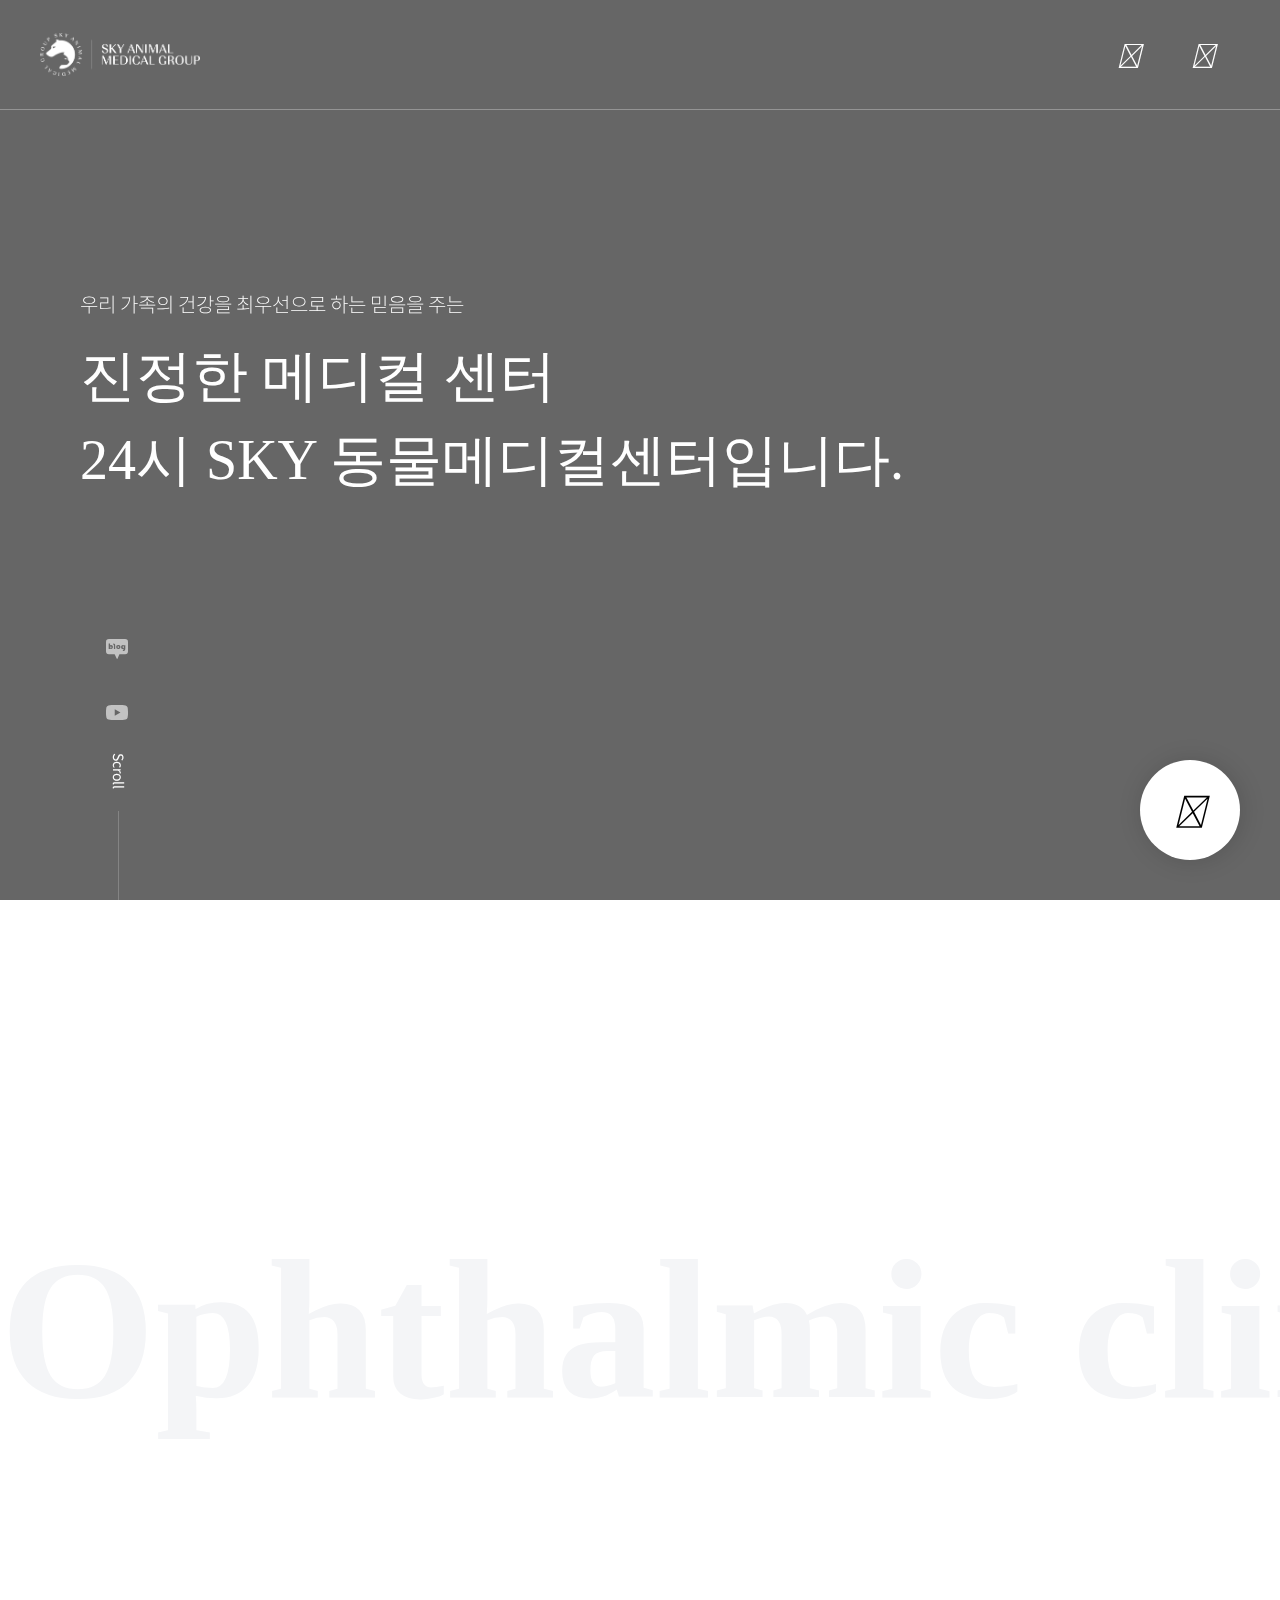
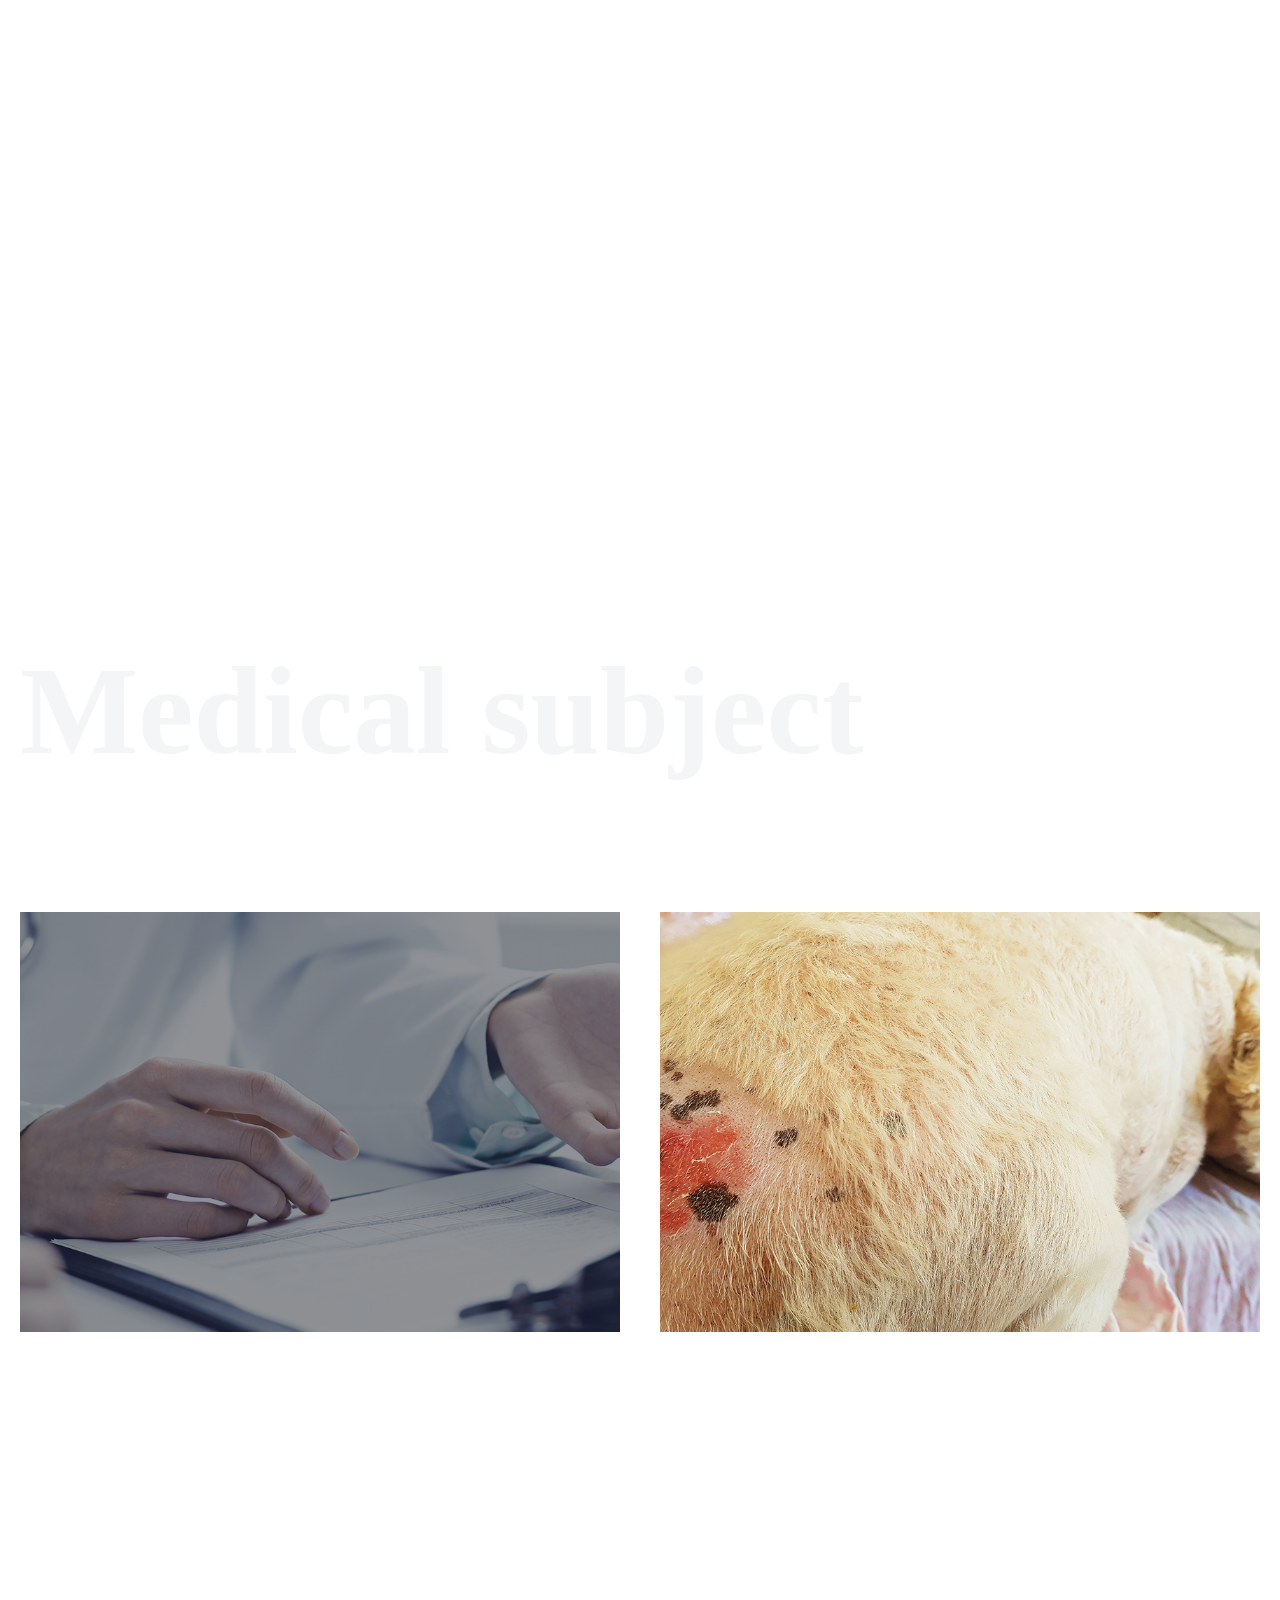
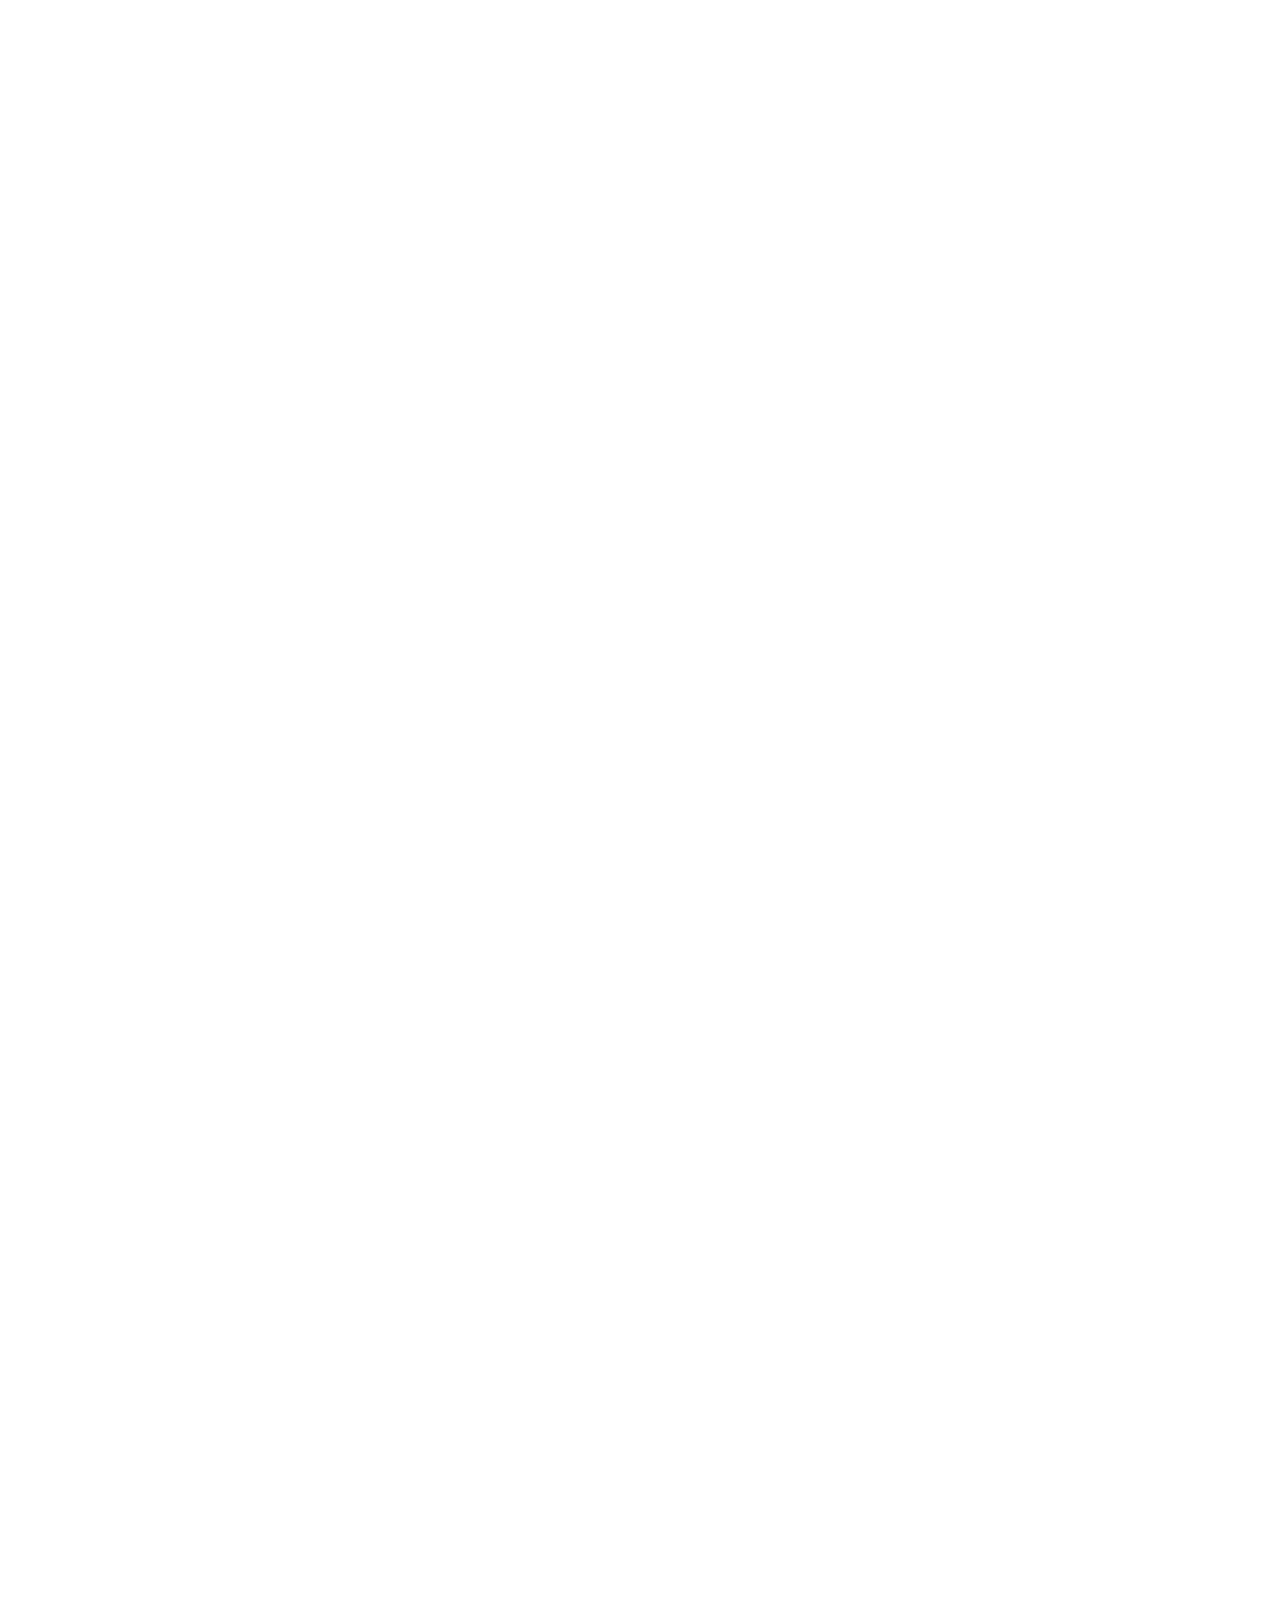
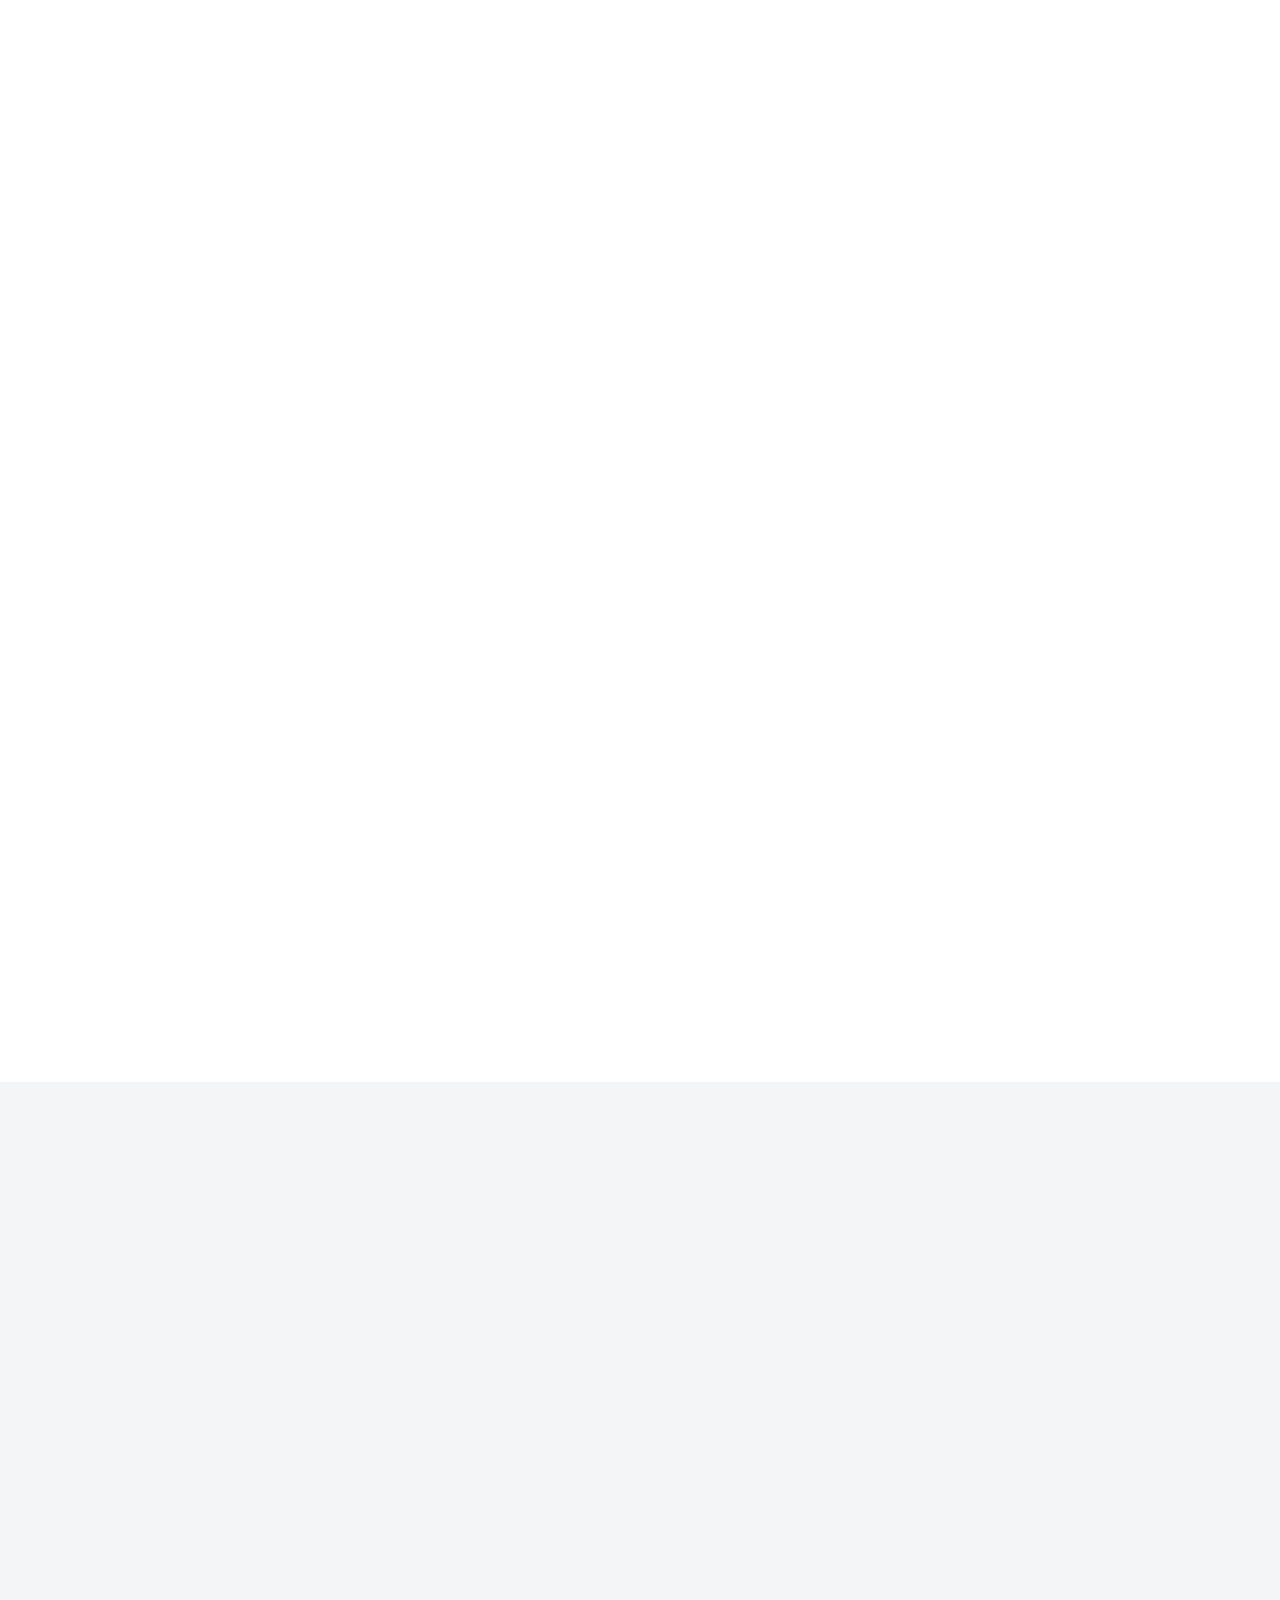
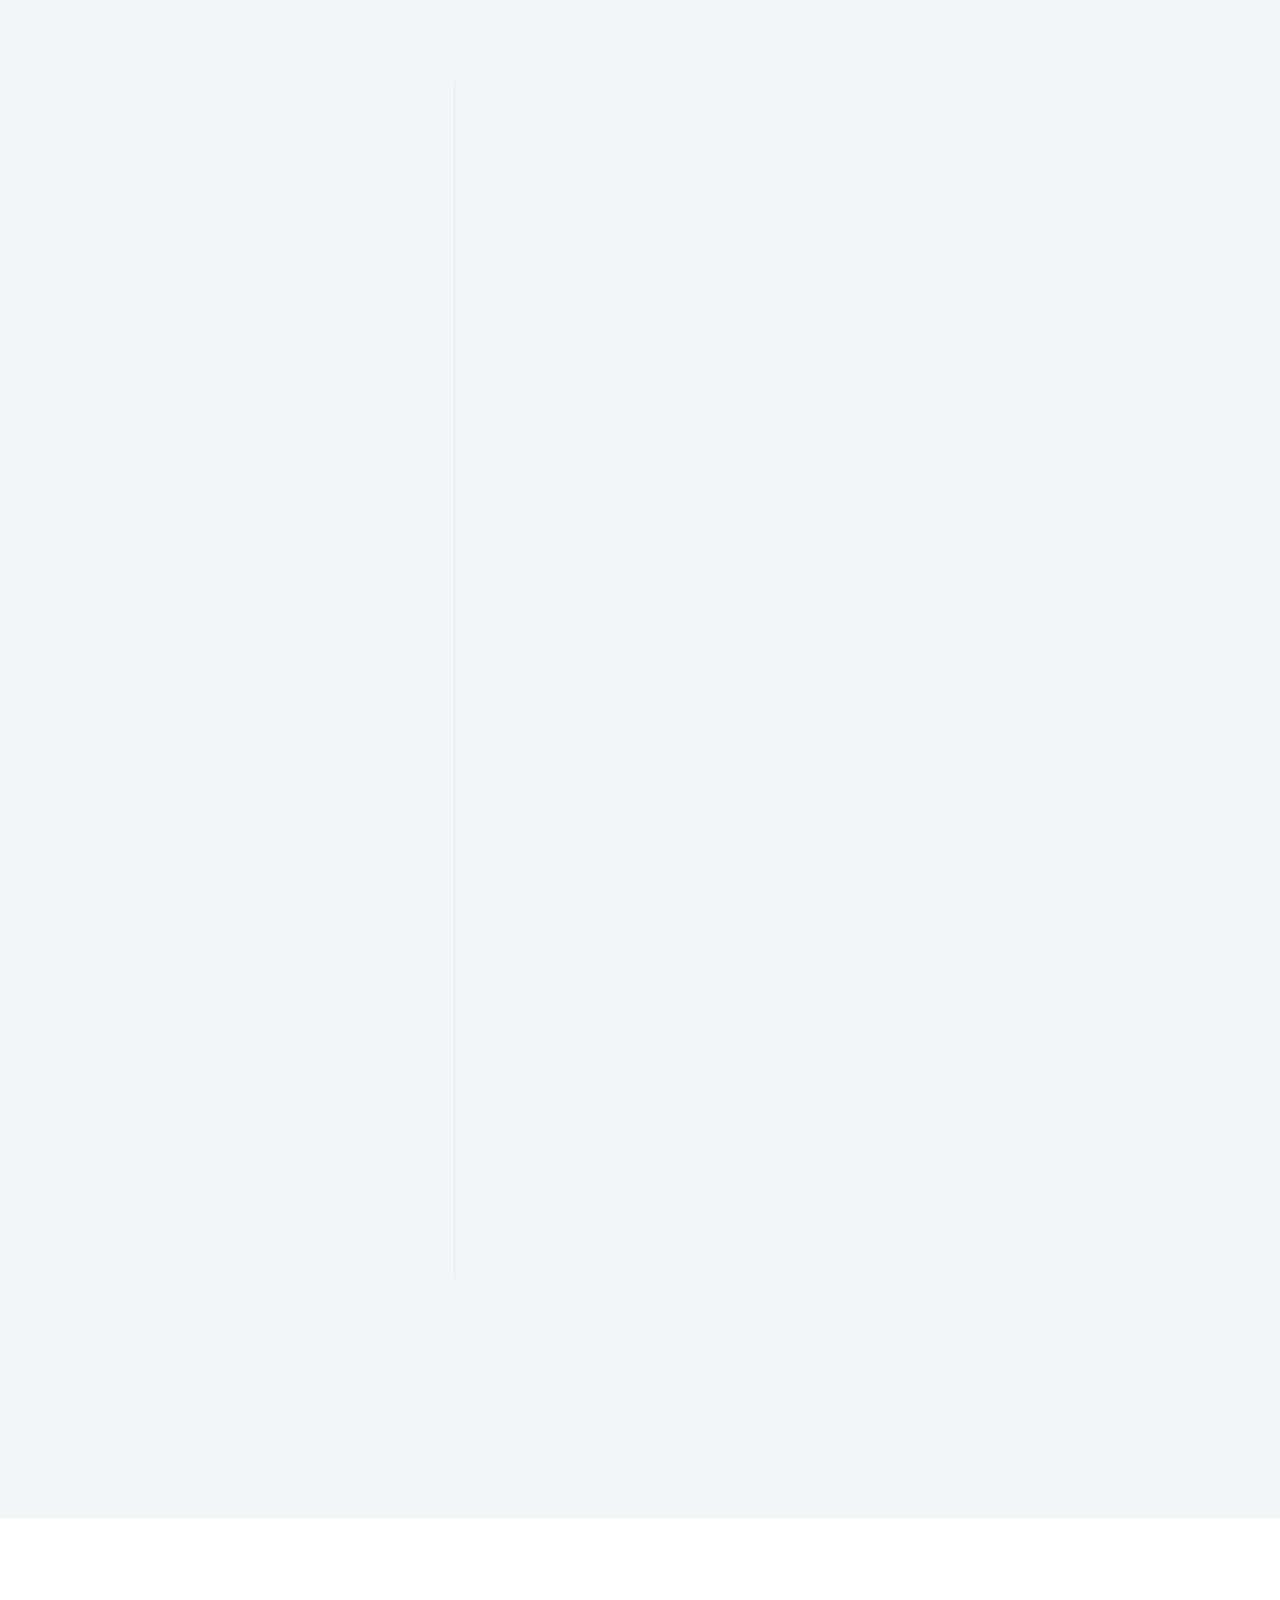
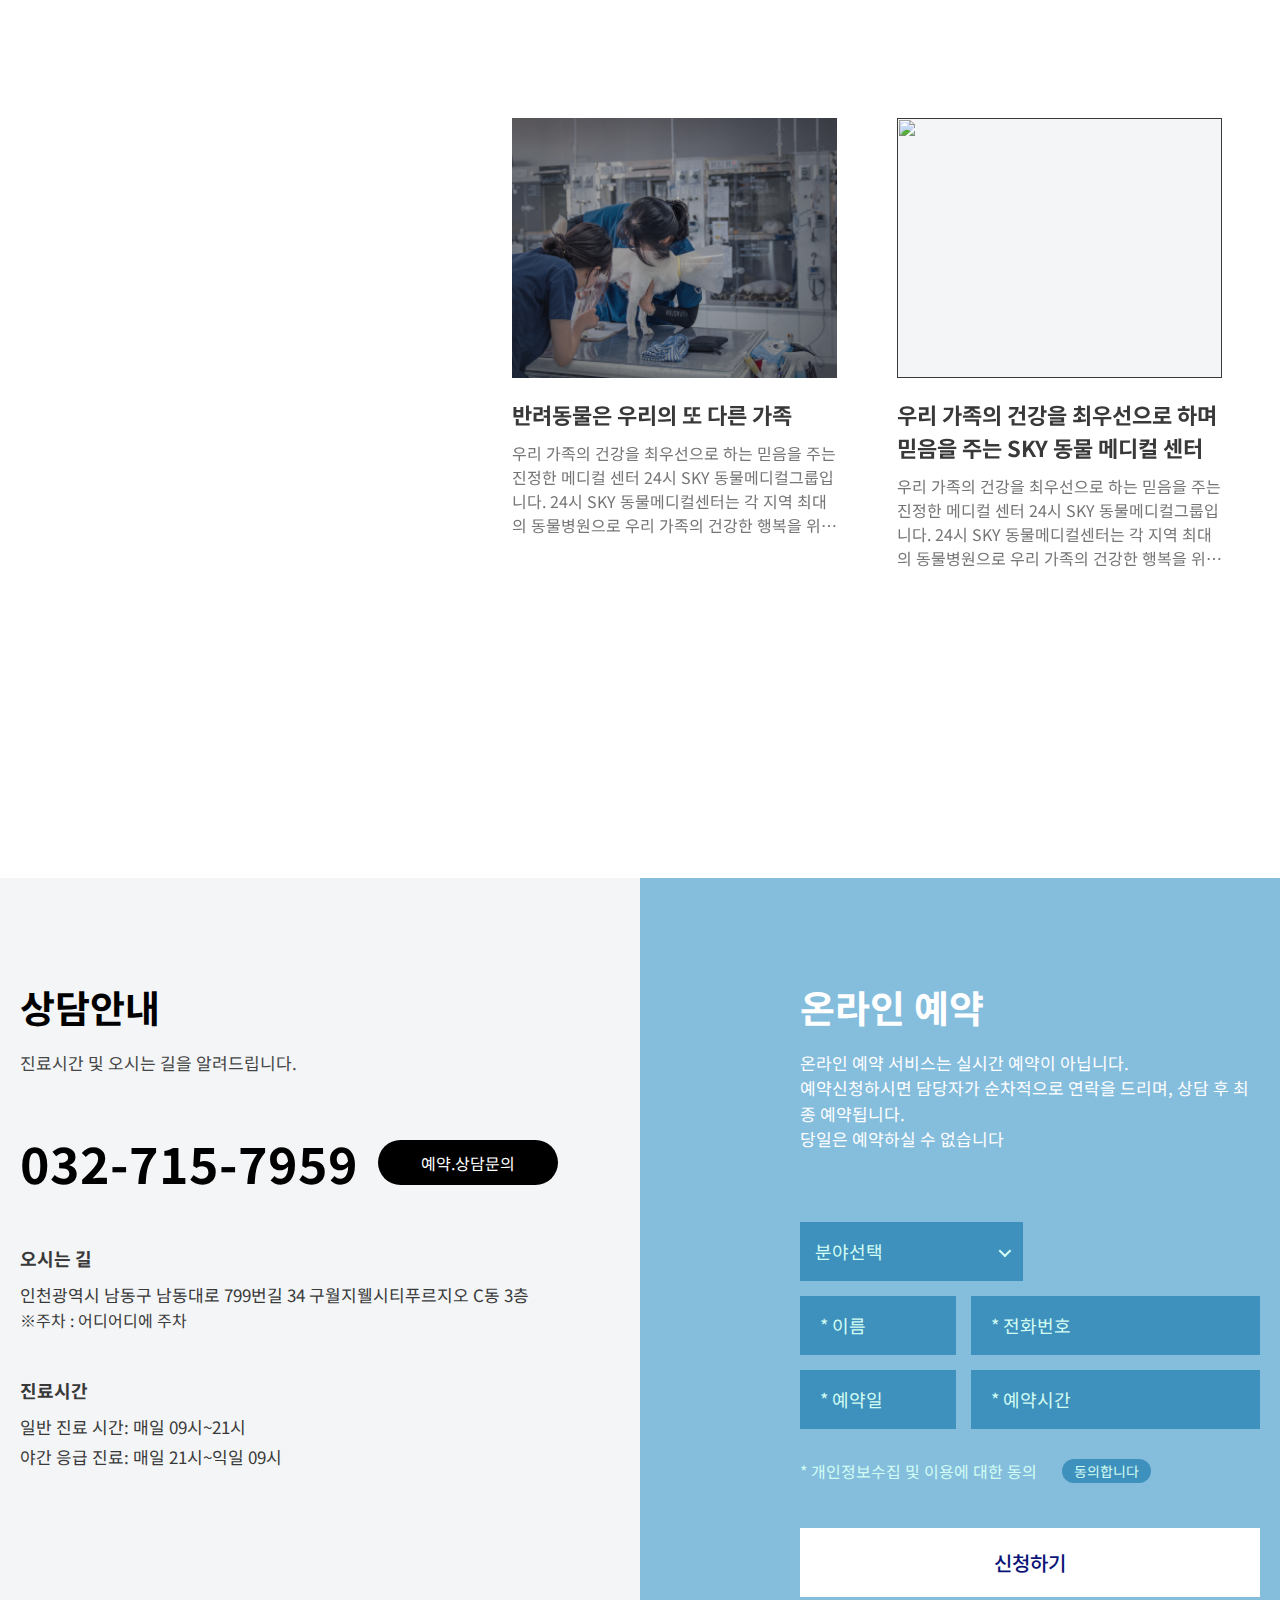
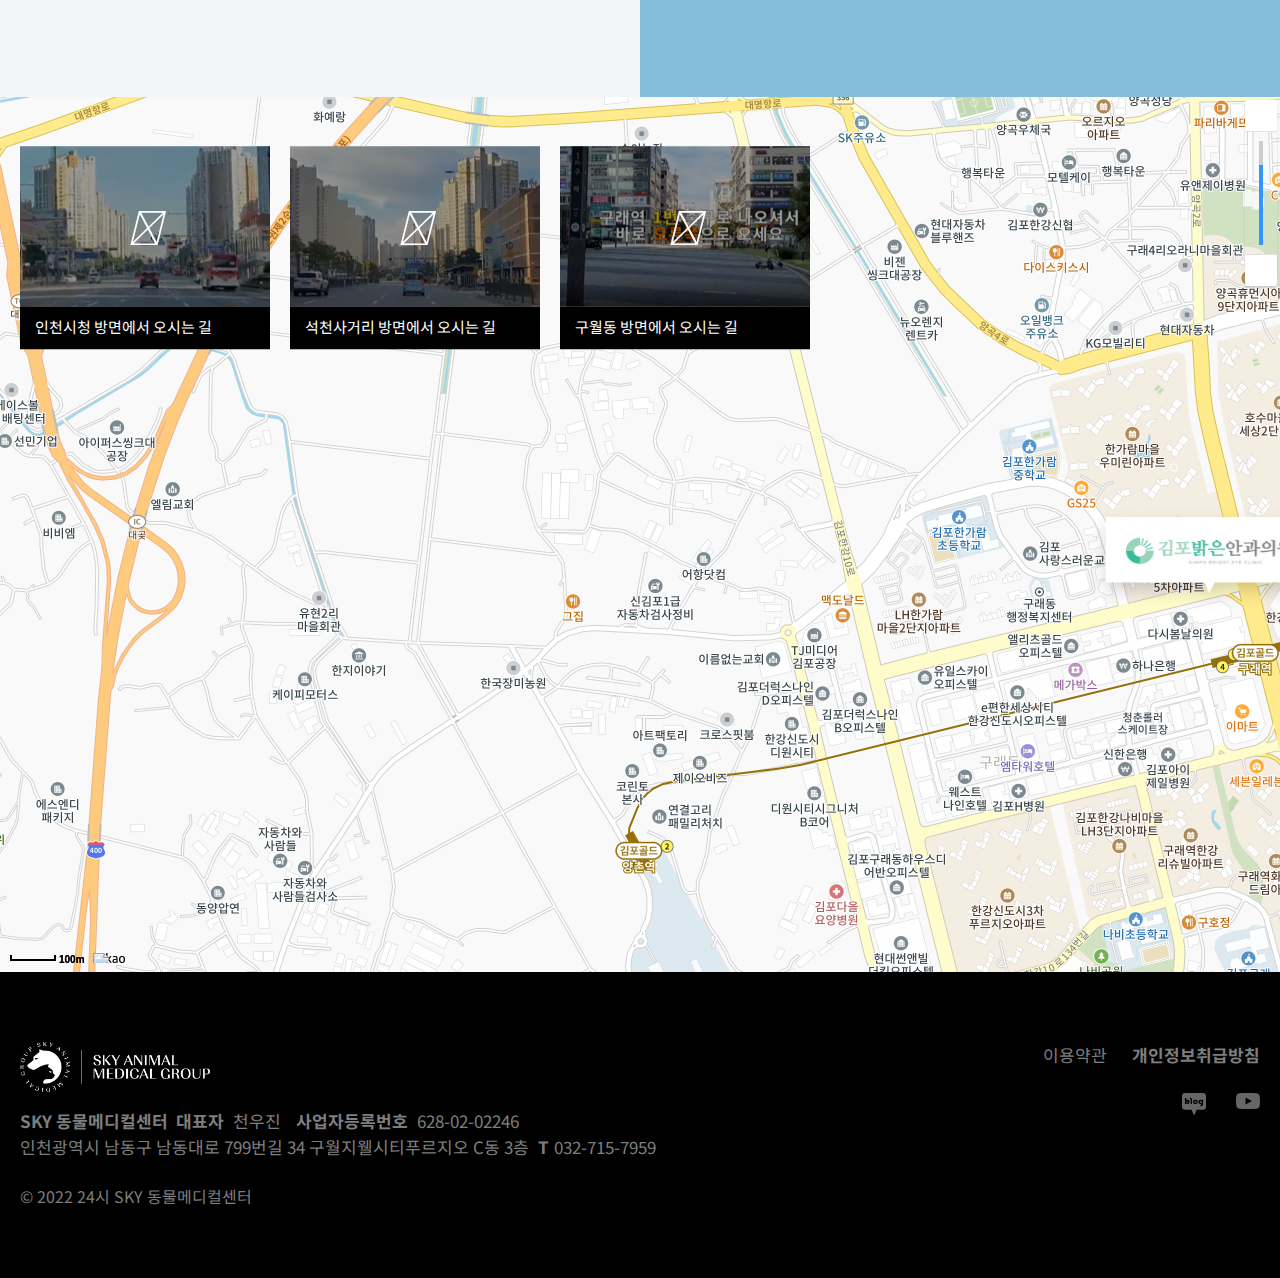
==== commit fb19db62: "img src 수정" ====
--- a/docs/index.html
+++ b/docs/index.html
@@ -937,7 +937,7 @@
                 <div class="swiper-slide">
                     <a href="">
                     <div class="img_box">
-                        <img alt="" src="http://www.skyamg.com/renew2020/images/main/visual02_pc.jpg">
+                        <img alt="" src="./resources/visual02_pc.jpeg">
                     </div>
                     </a>
                     <a href="">
@@ -967,7 +967,7 @@
                 <div class="swiper-slide">
                     <a href="">
                     <div class="img_box">
-                        <img alt="" src="http://www.skyamg.com/renew2020/images/content/visual_bupyeong.jpg">
+                        <img alt="" src="./resources/visual_bupyeong.jpg">
                     </div>
                     </a>
                     <a href="">
@@ -993,7 +993,7 @@
                 <div class="swiper-slide">
                     <a href="">
                     <div class="img_box">
-                        <img alt="" src="http://www.skyamg.com/renew2020/images/content/visual_greeting.jpg">
+                        <img alt="" src="./resources/visual_greeting.jpg">
                     </div>
                     </a>
                     <a href="">
@@ -1080,7 +1080,6 @@
 
                 </div>
                 <div class="right">
-
 
                     <form name="onlineReservationFrm" id="onlineReservationFrm" autocomplete="off">
                     <input type="hidden" name="mode" value="insert">
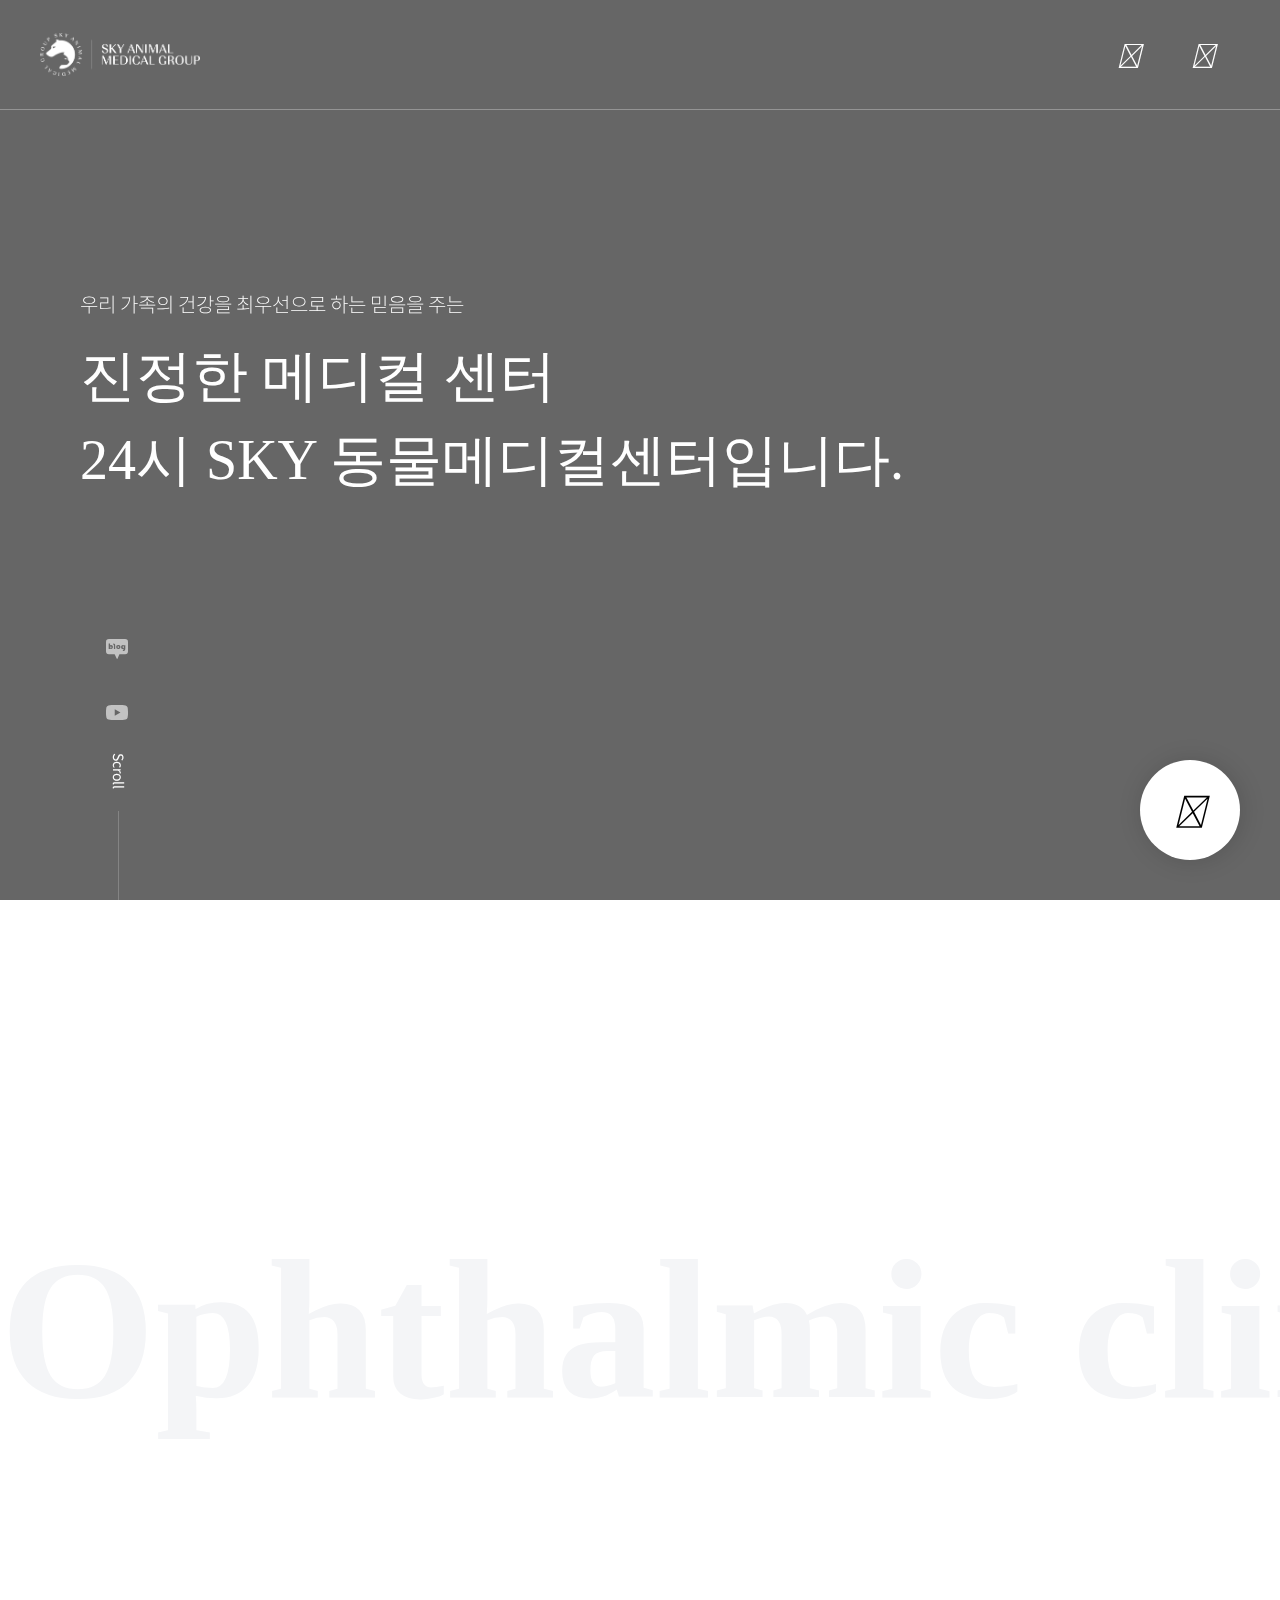
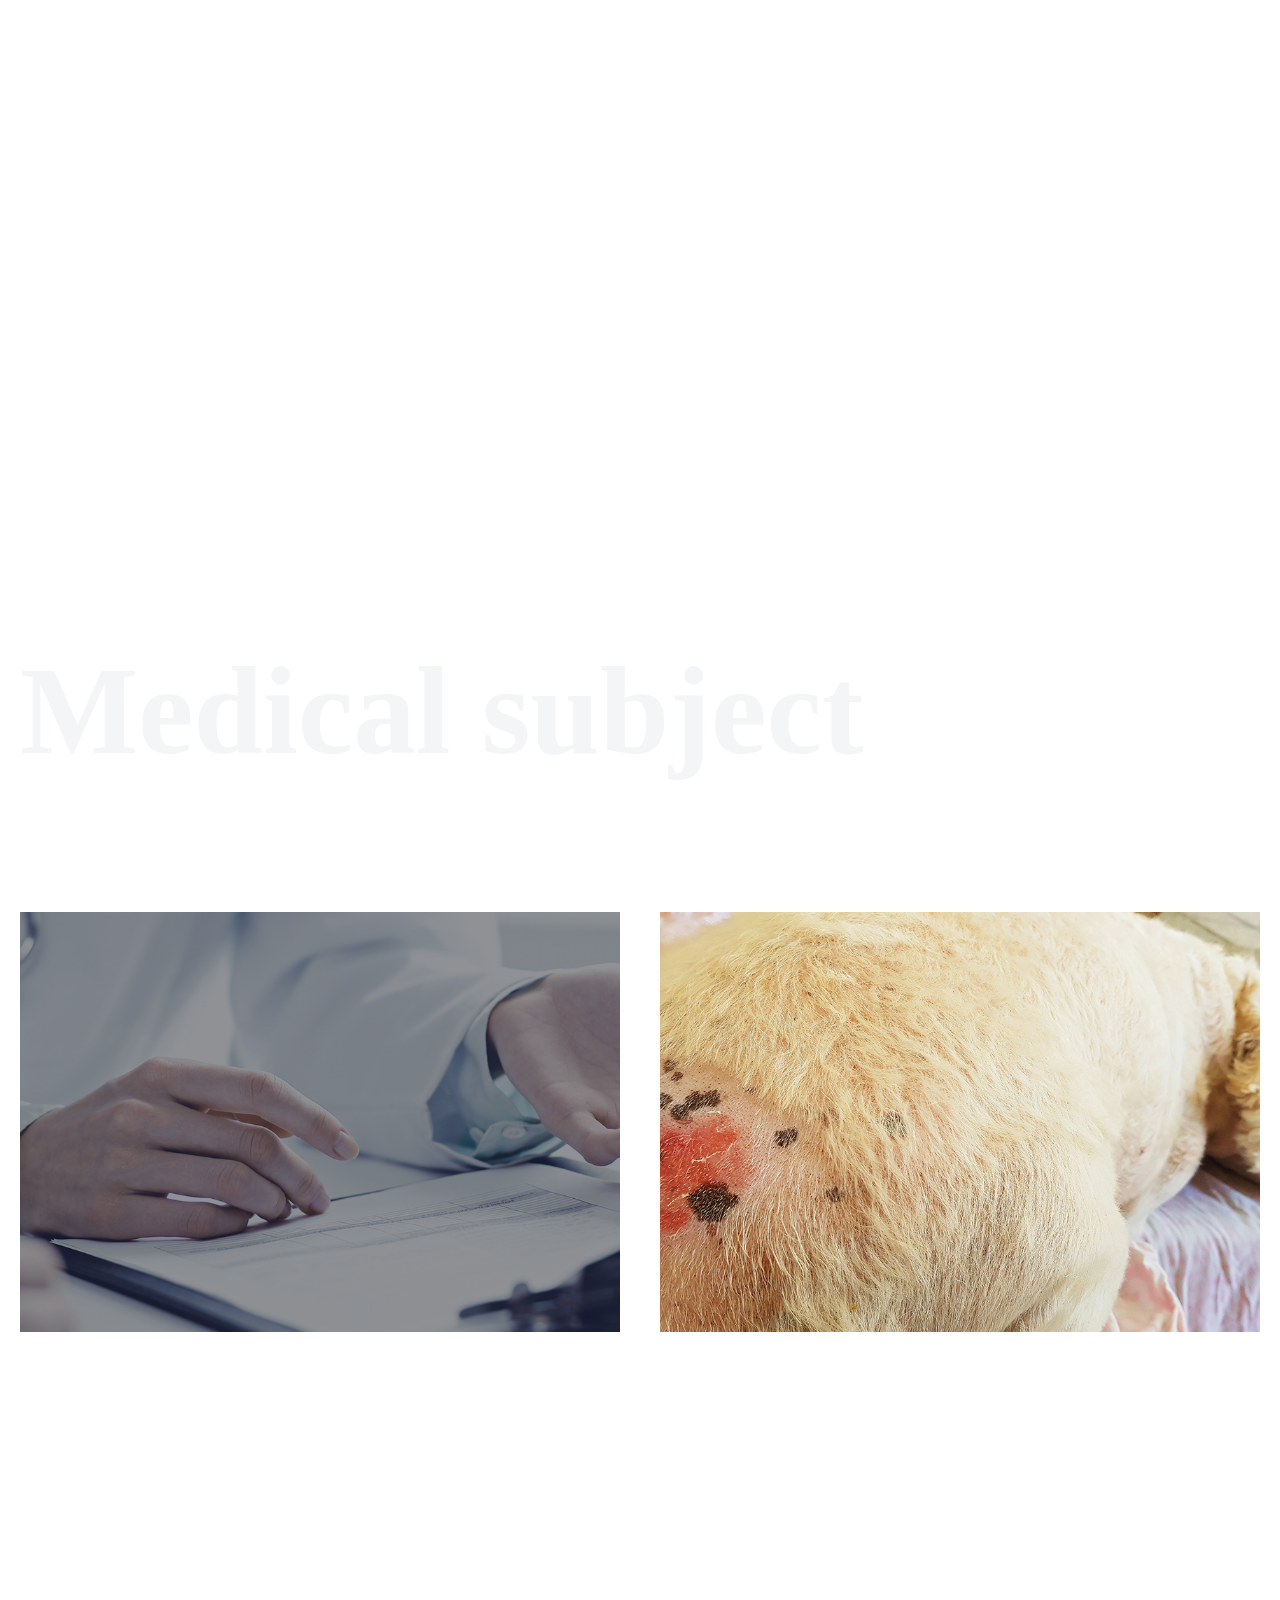
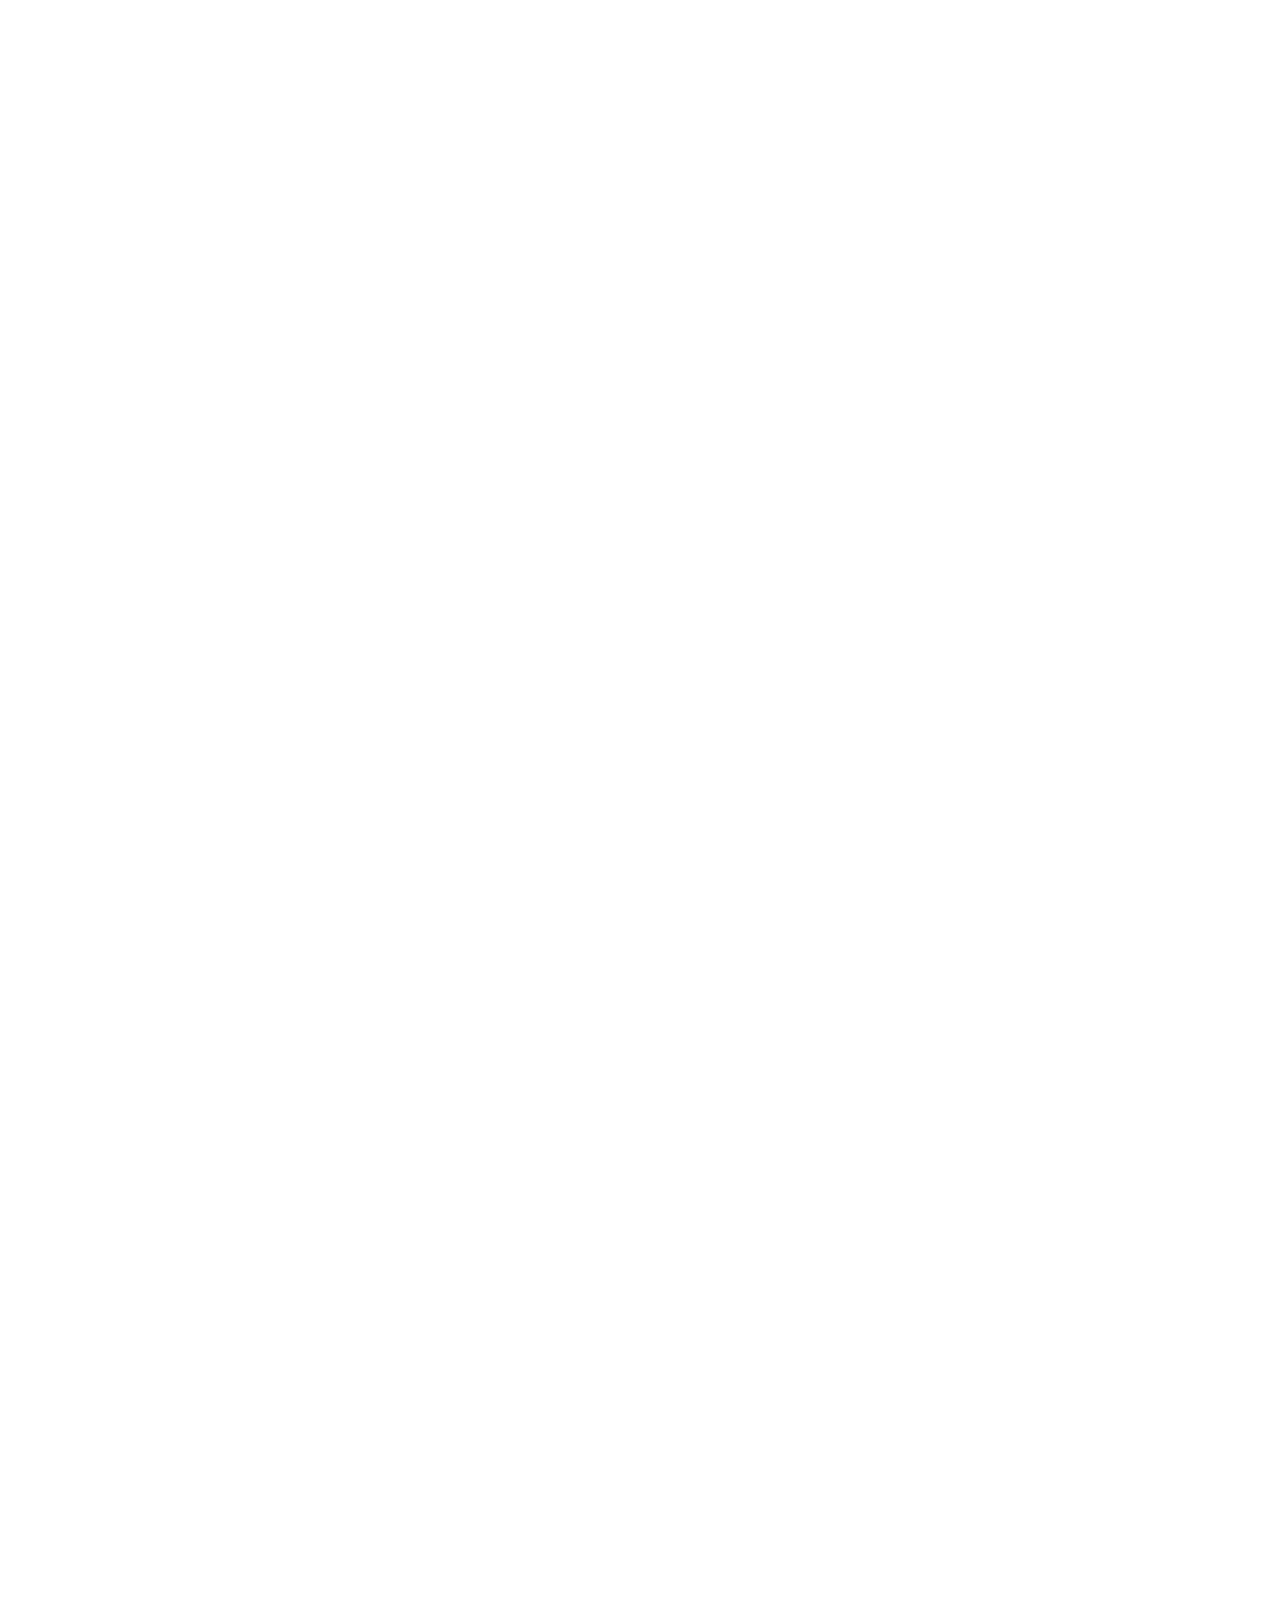
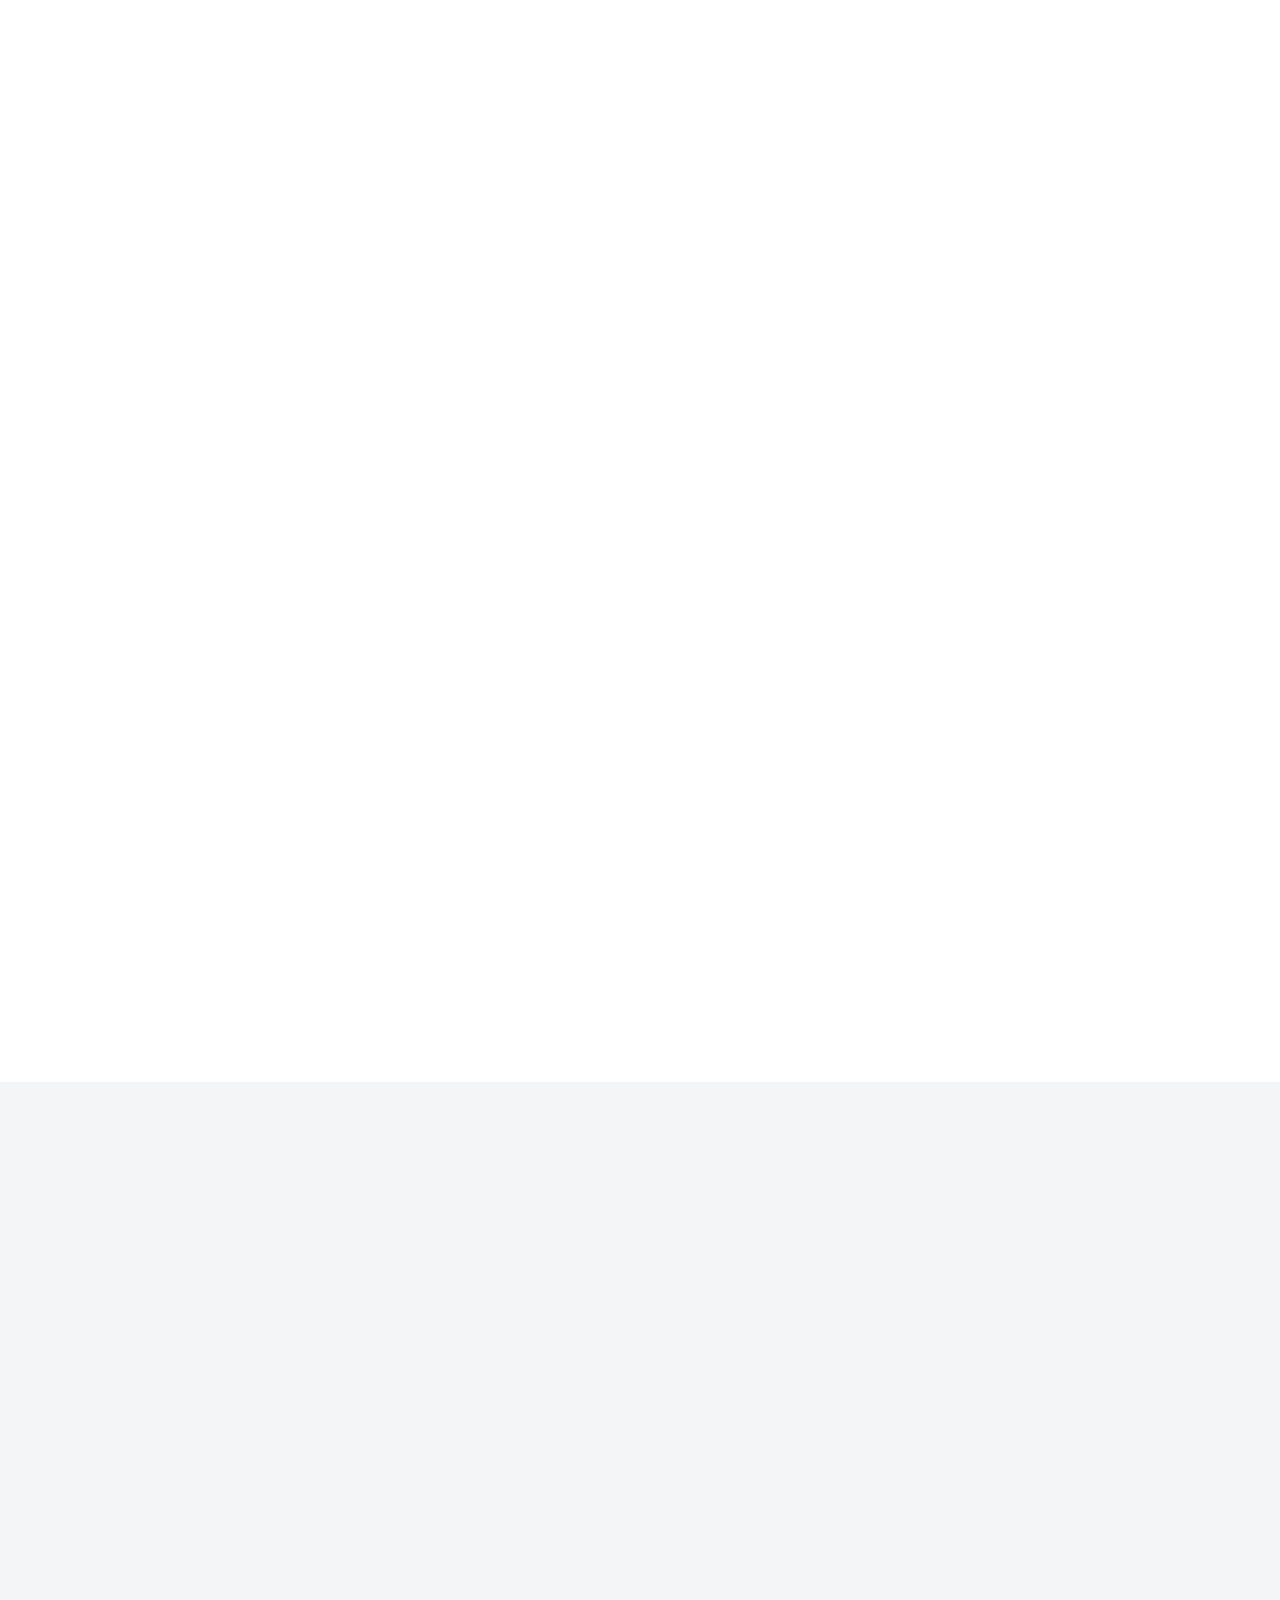
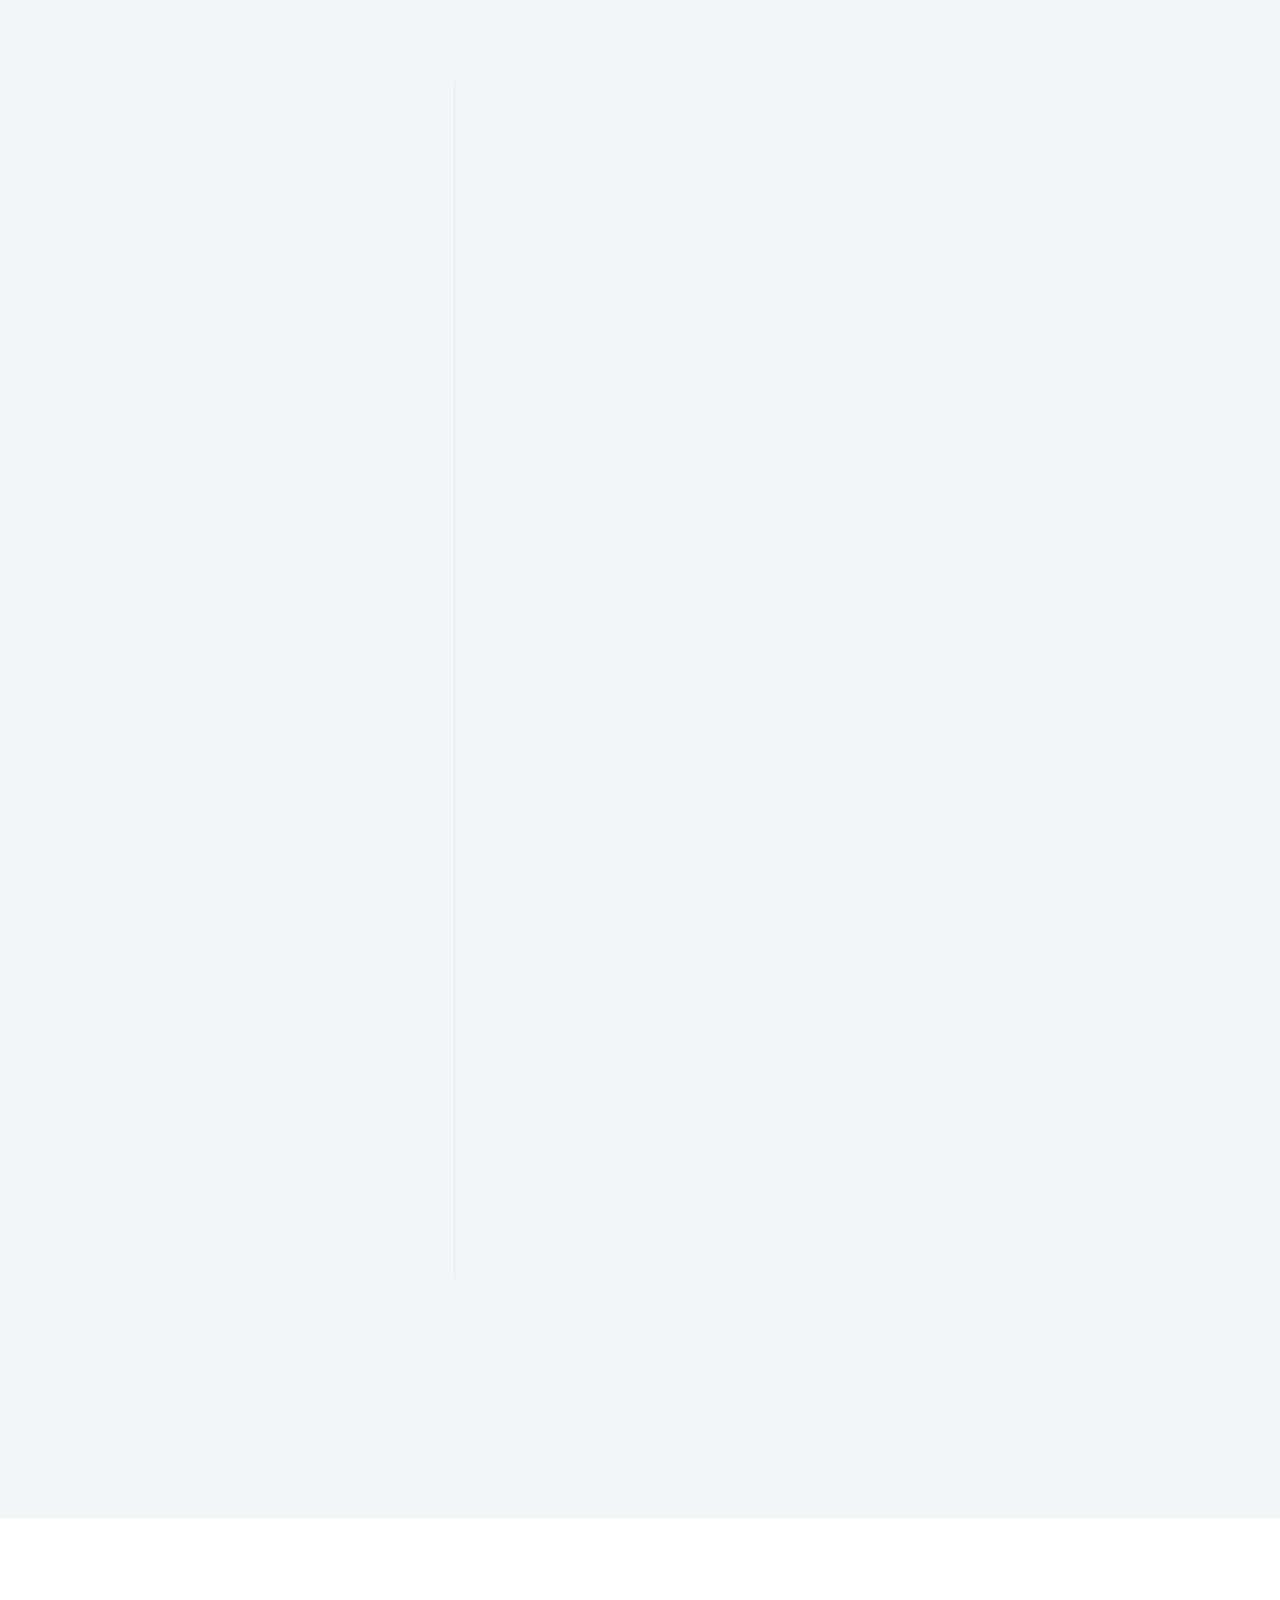
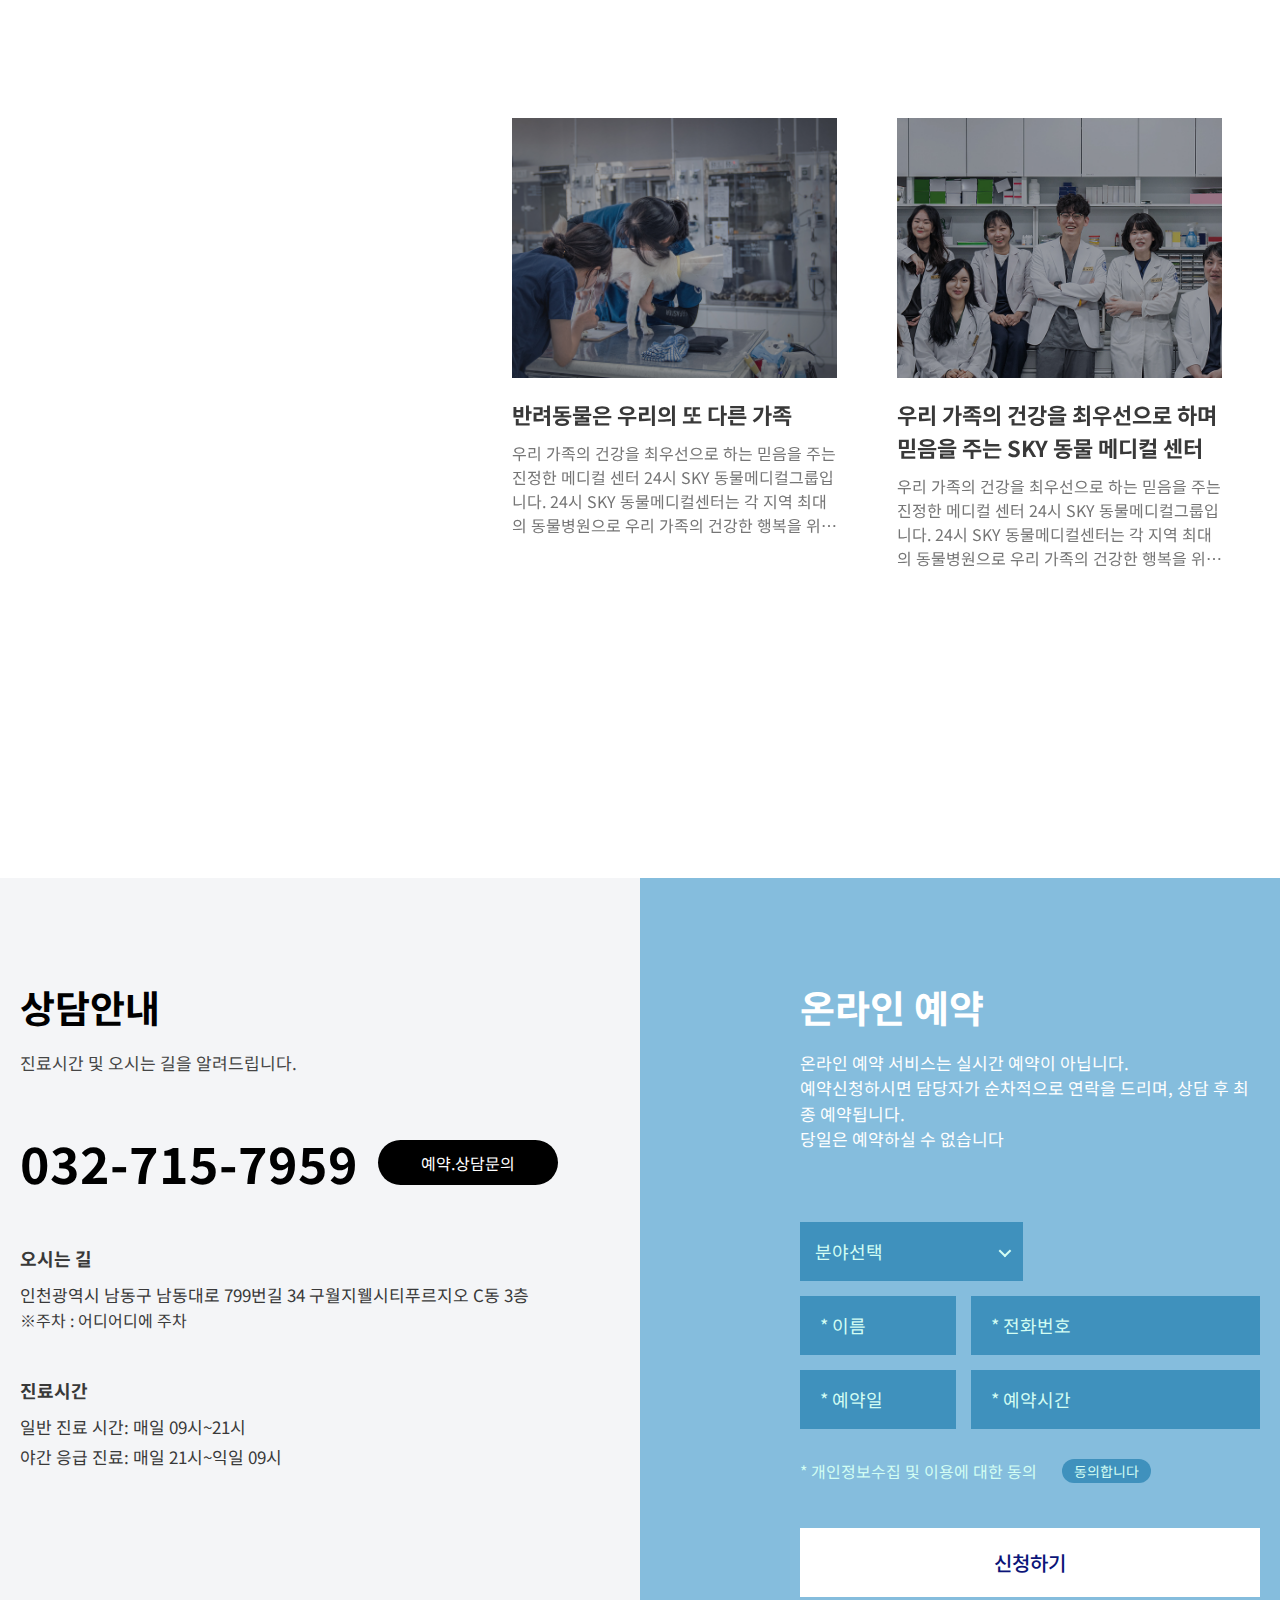
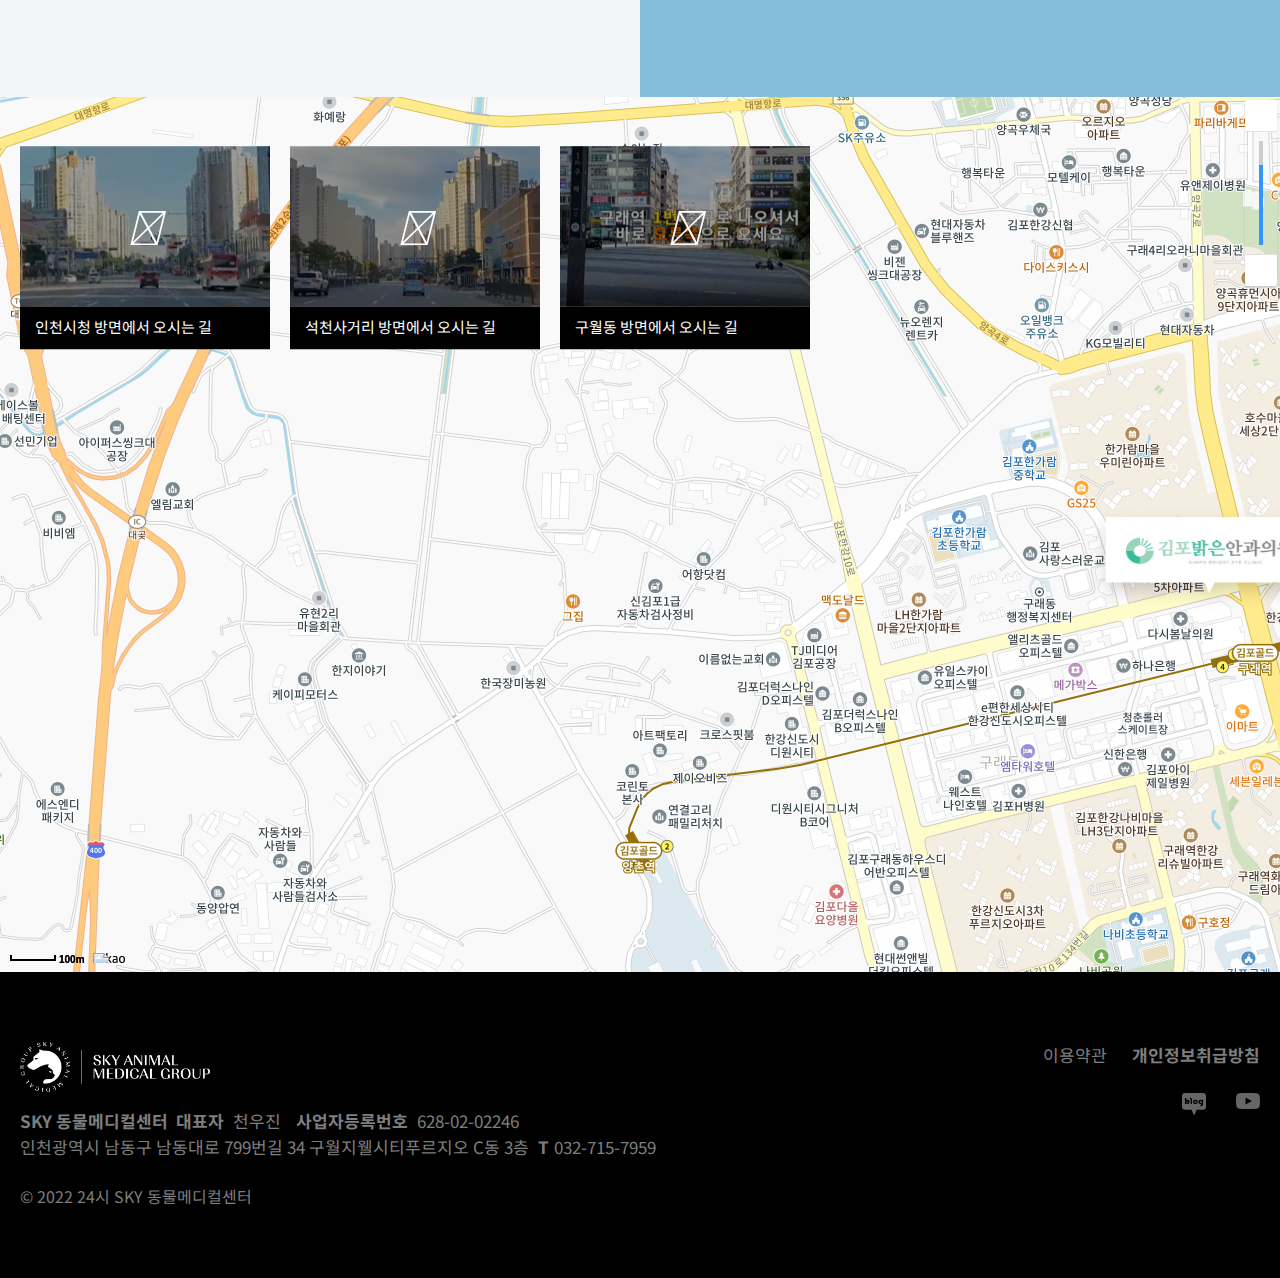
==== commit a1f0d13e: "edit src" ====
--- a/docs/index.html
+++ b/docs/index.html
@@ -686,7 +686,7 @@
                 </div>
                 <div class="img_box wow transform" data-wow-duration="1.5s" data-wow-offset="200" style="visibility: visible; animation-duration: 1.5s; animation-name: transform;">
                     <a href="">
-                        <img alt="" src="./resources/mri.jpego">
+                        <img alt="" src="./resources/mri.jpeg">
                         <div class="hover_box">
                             <i class="fa-light fa-plus-large"></i>
                         </div>
@@ -967,7 +967,7 @@
                 <div class="swiper-slide">
                     <a href="">
                     <div class="img_box">
-                        <img alt="" src="./resources/visual_bupyeong.jpg">
+                        <img alt="" src="./resources/visual_bupyeong.jpeg">
                     </div>
                     </a>
                     <a href="">
@@ -993,7 +993,7 @@
                 <div class="swiper-slide">
                     <a href="">
                     <div class="img_box">
-                        <img alt="" src="./resources/visual_greeting.jpg">
+                        <img alt="" src="./resources/visual_greeting.jpeg">
                     </div>
                     </a>
                     <a href="">
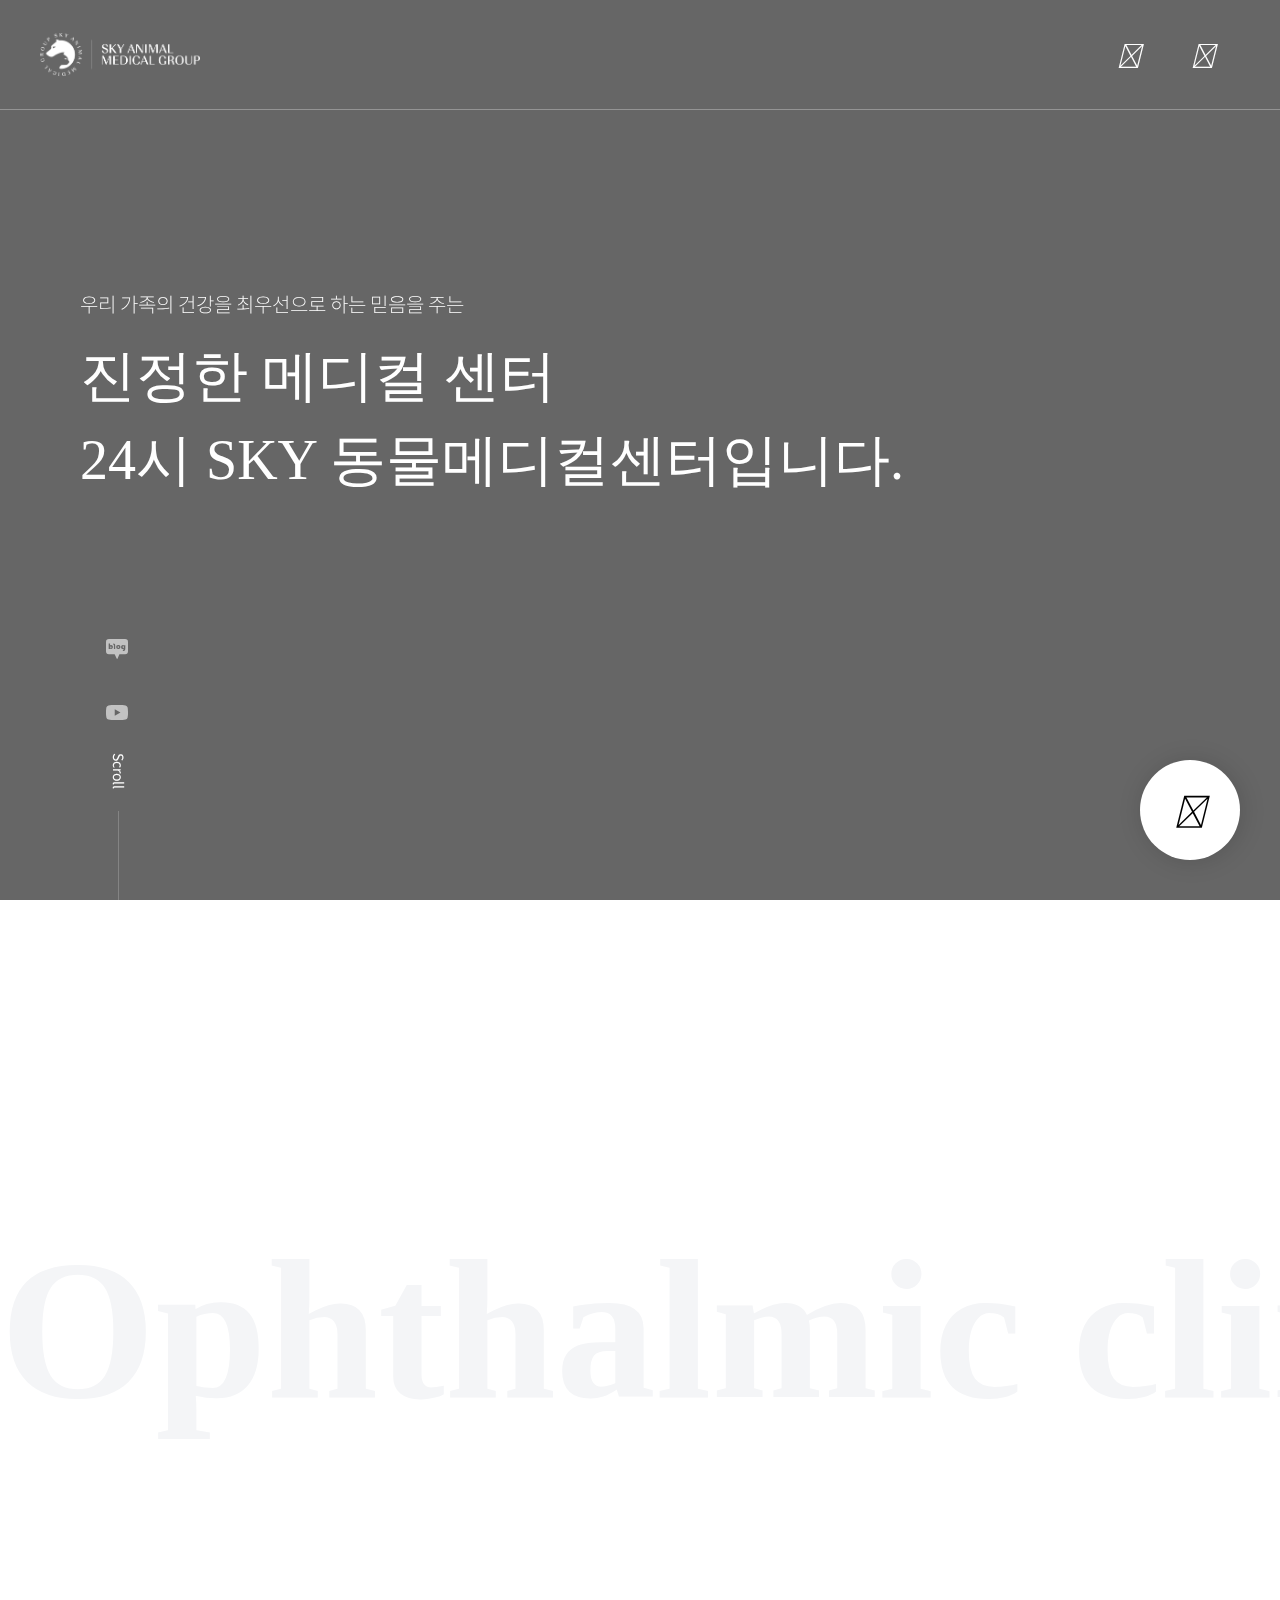
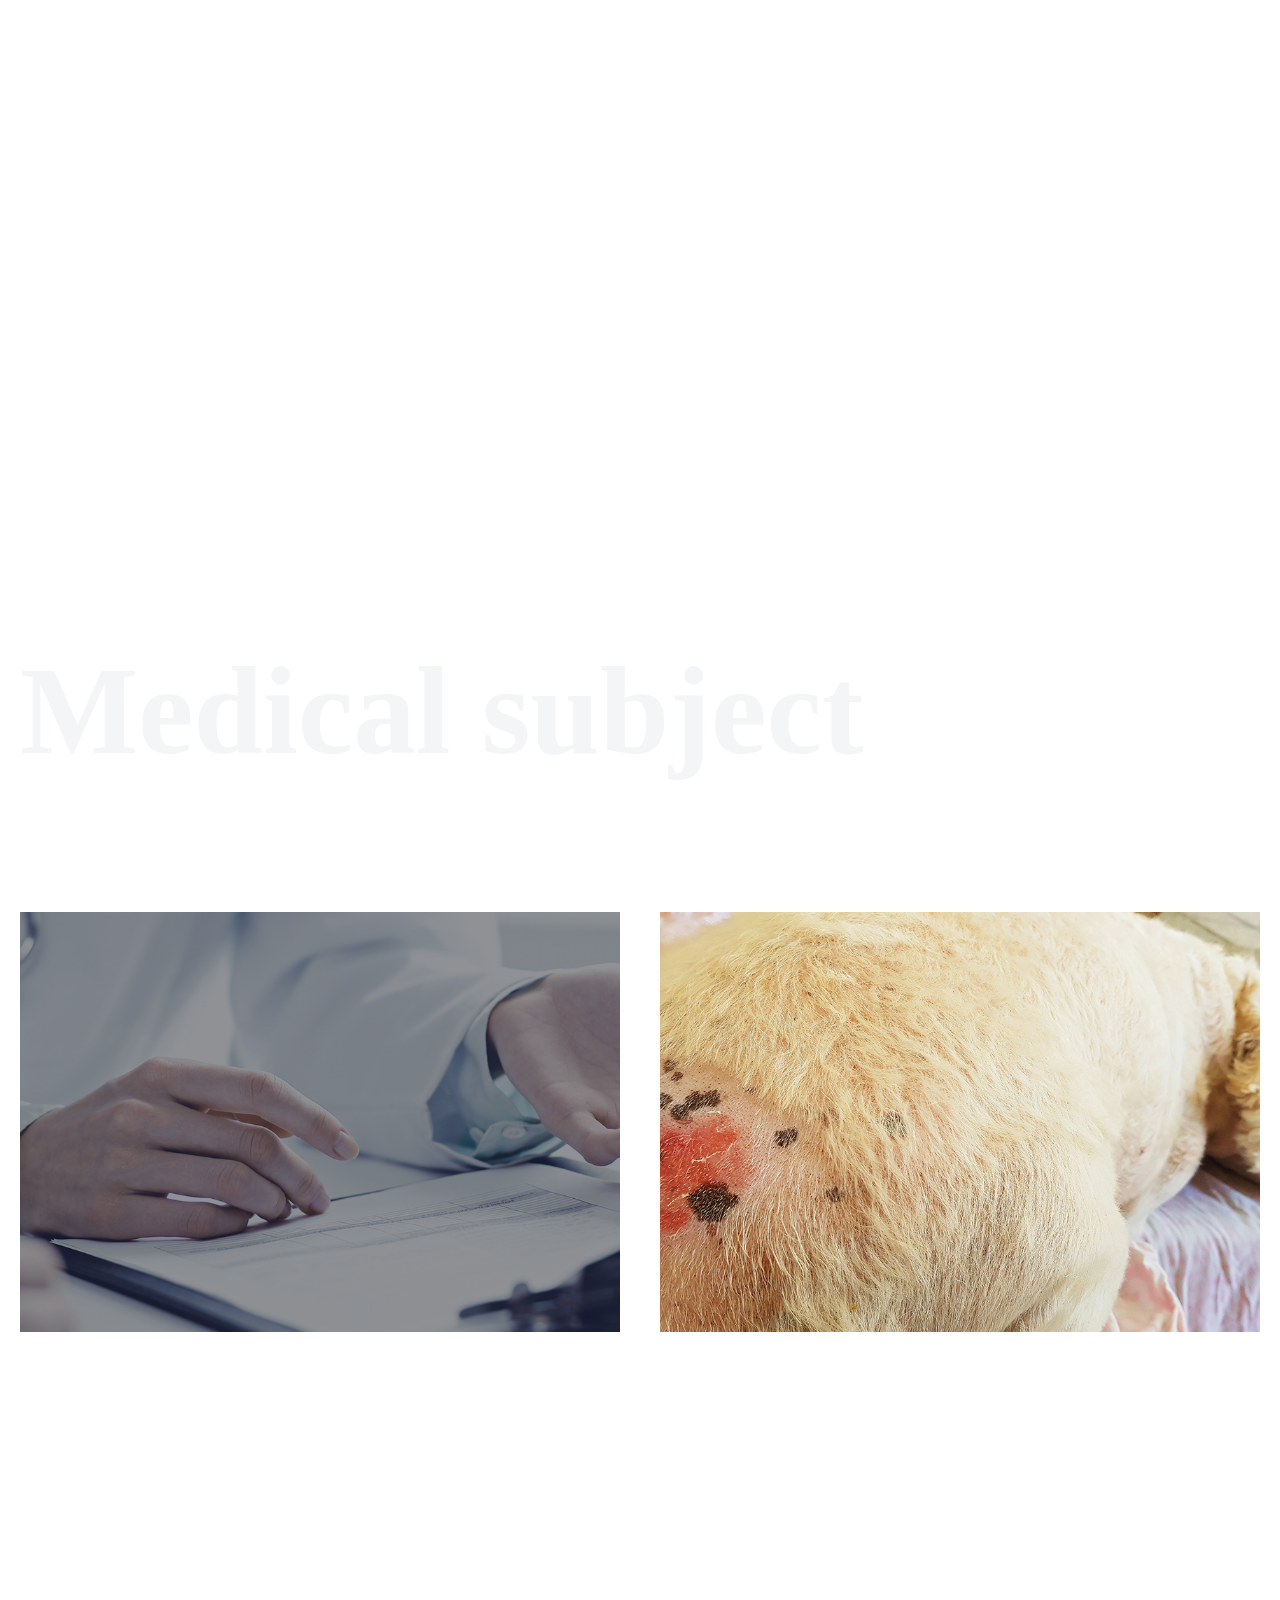
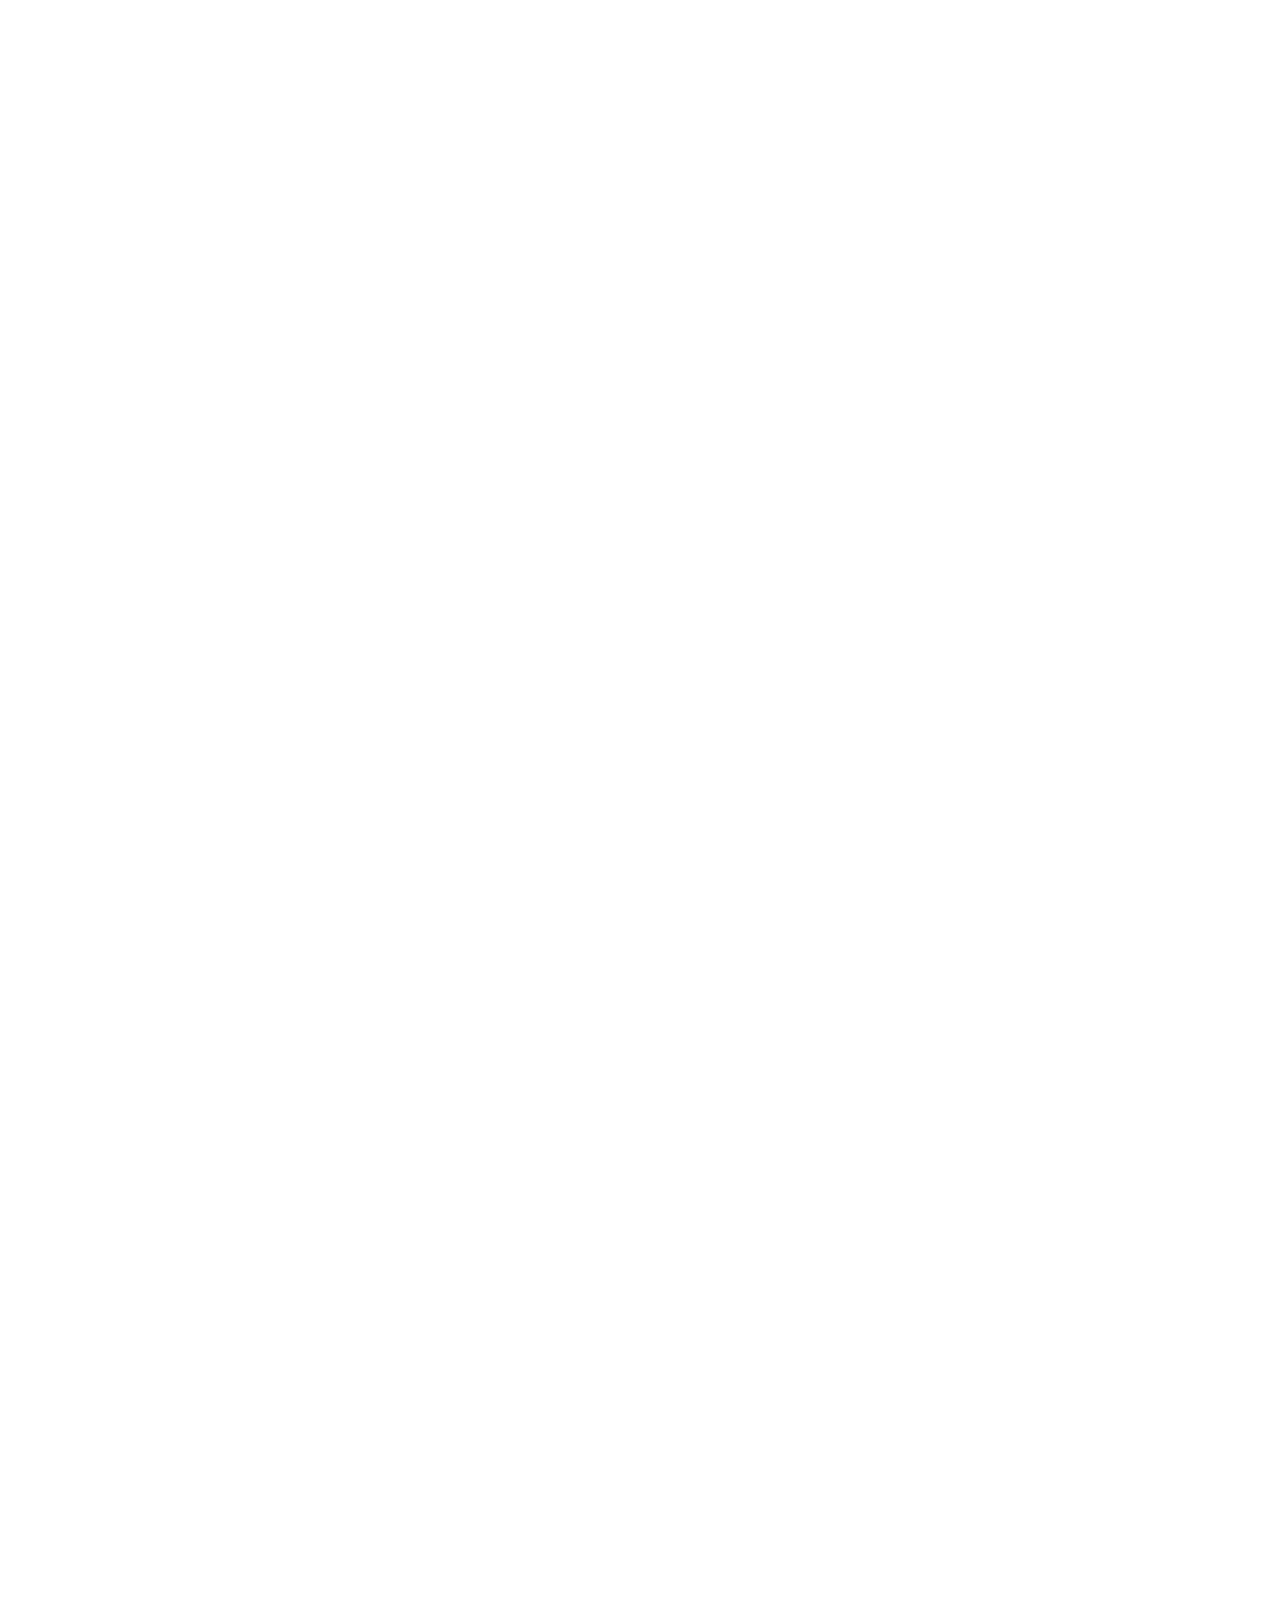
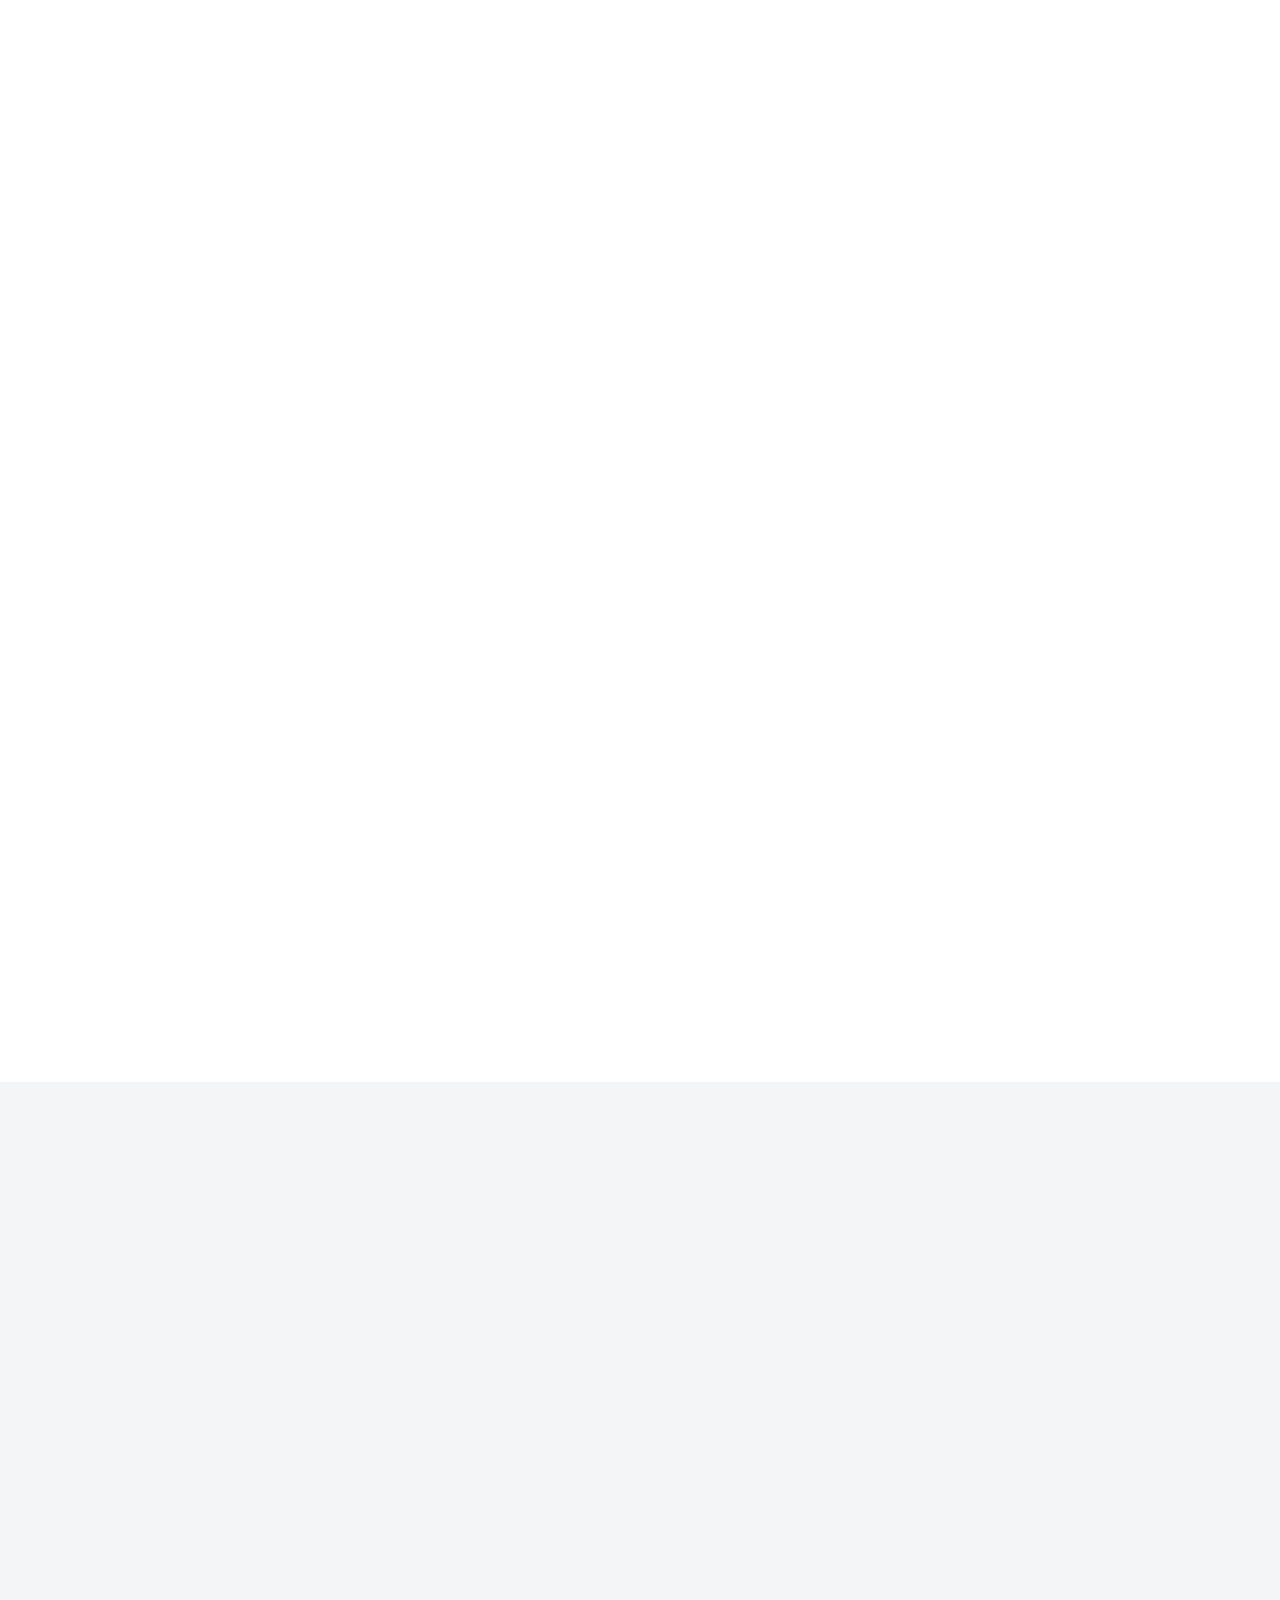
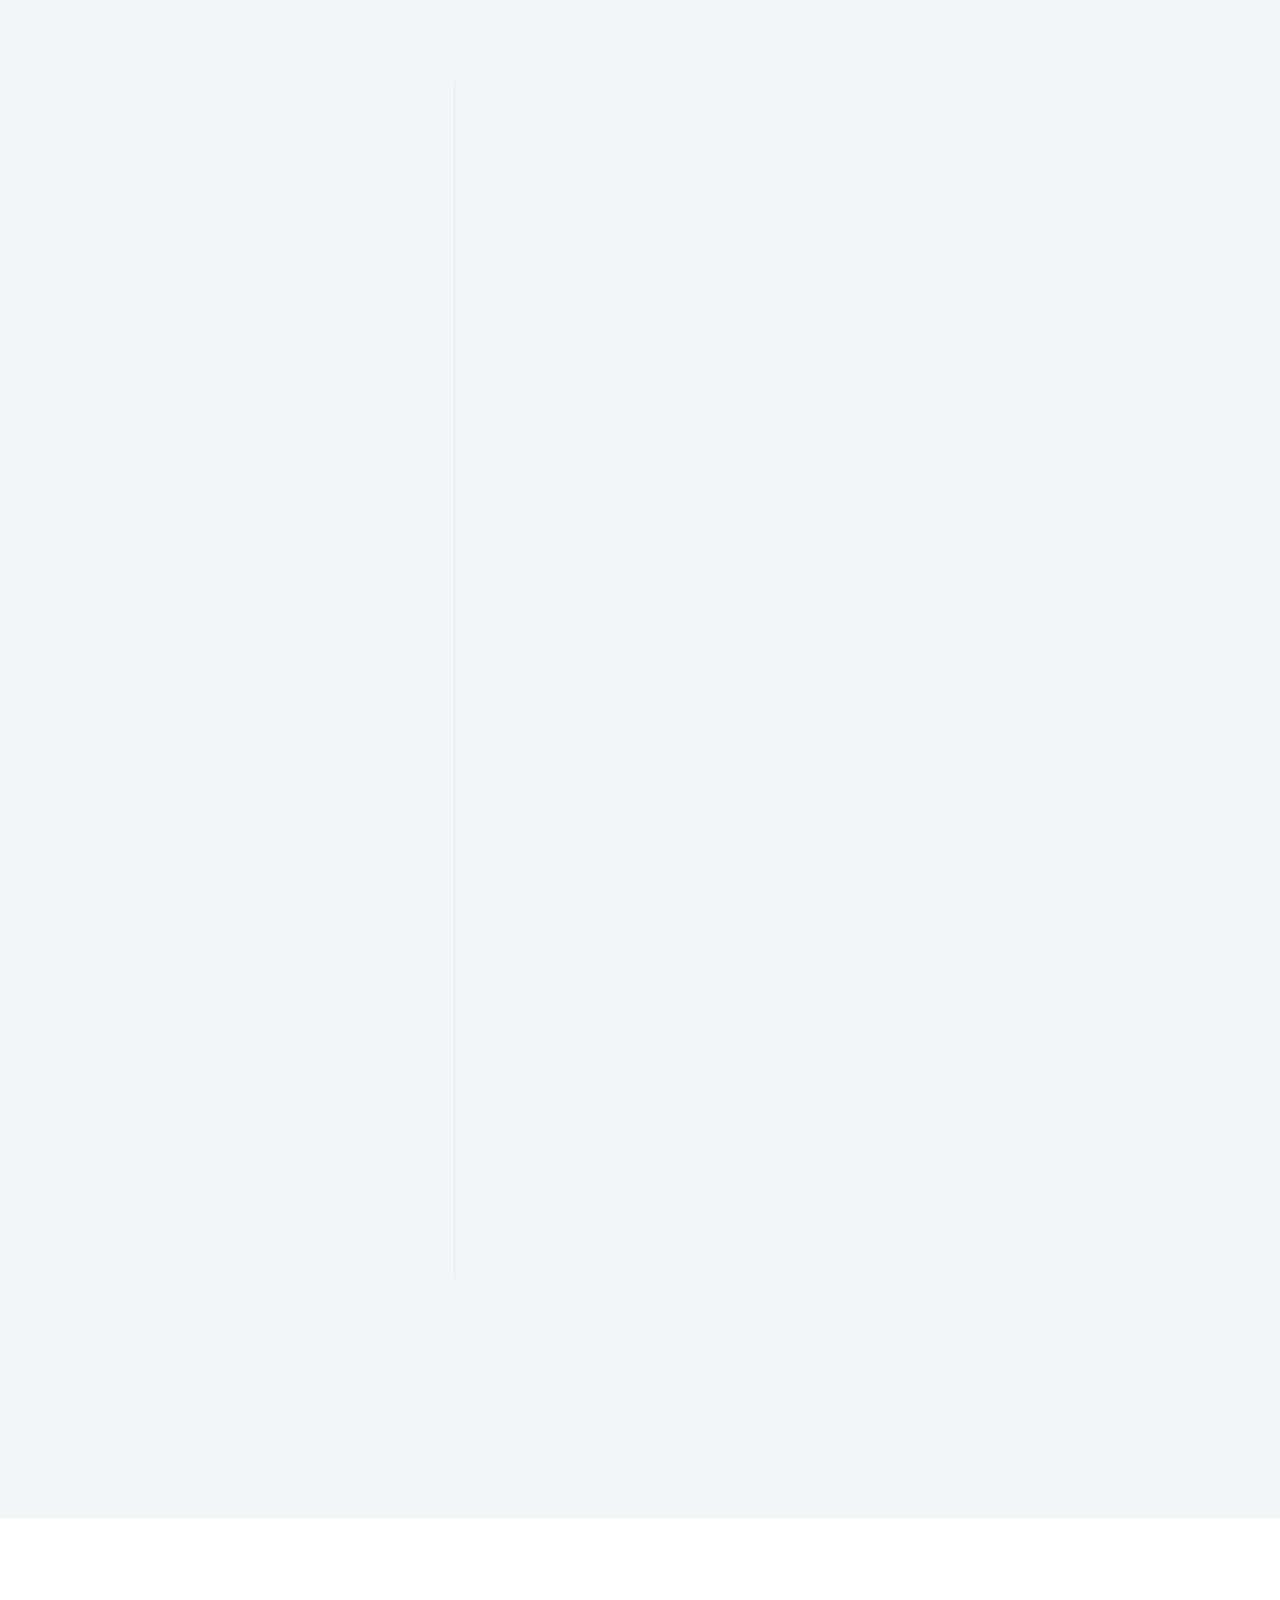
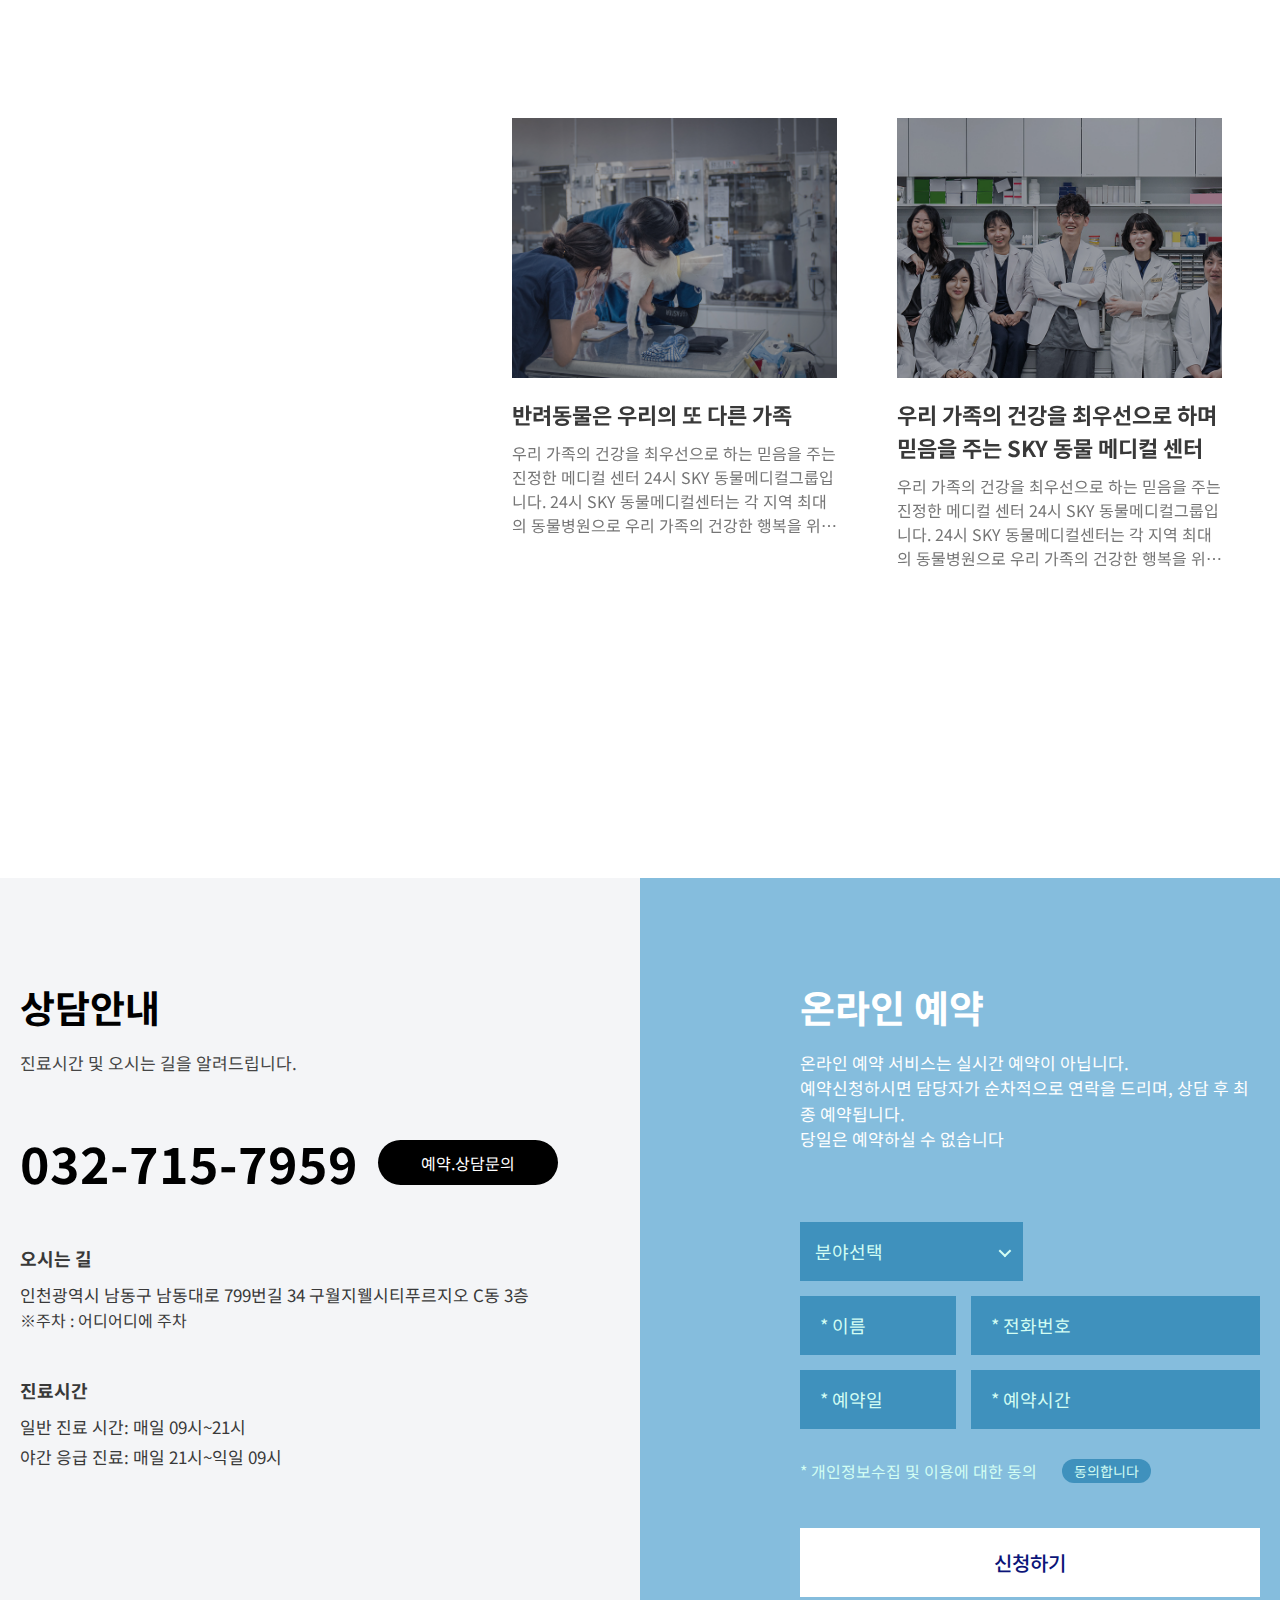
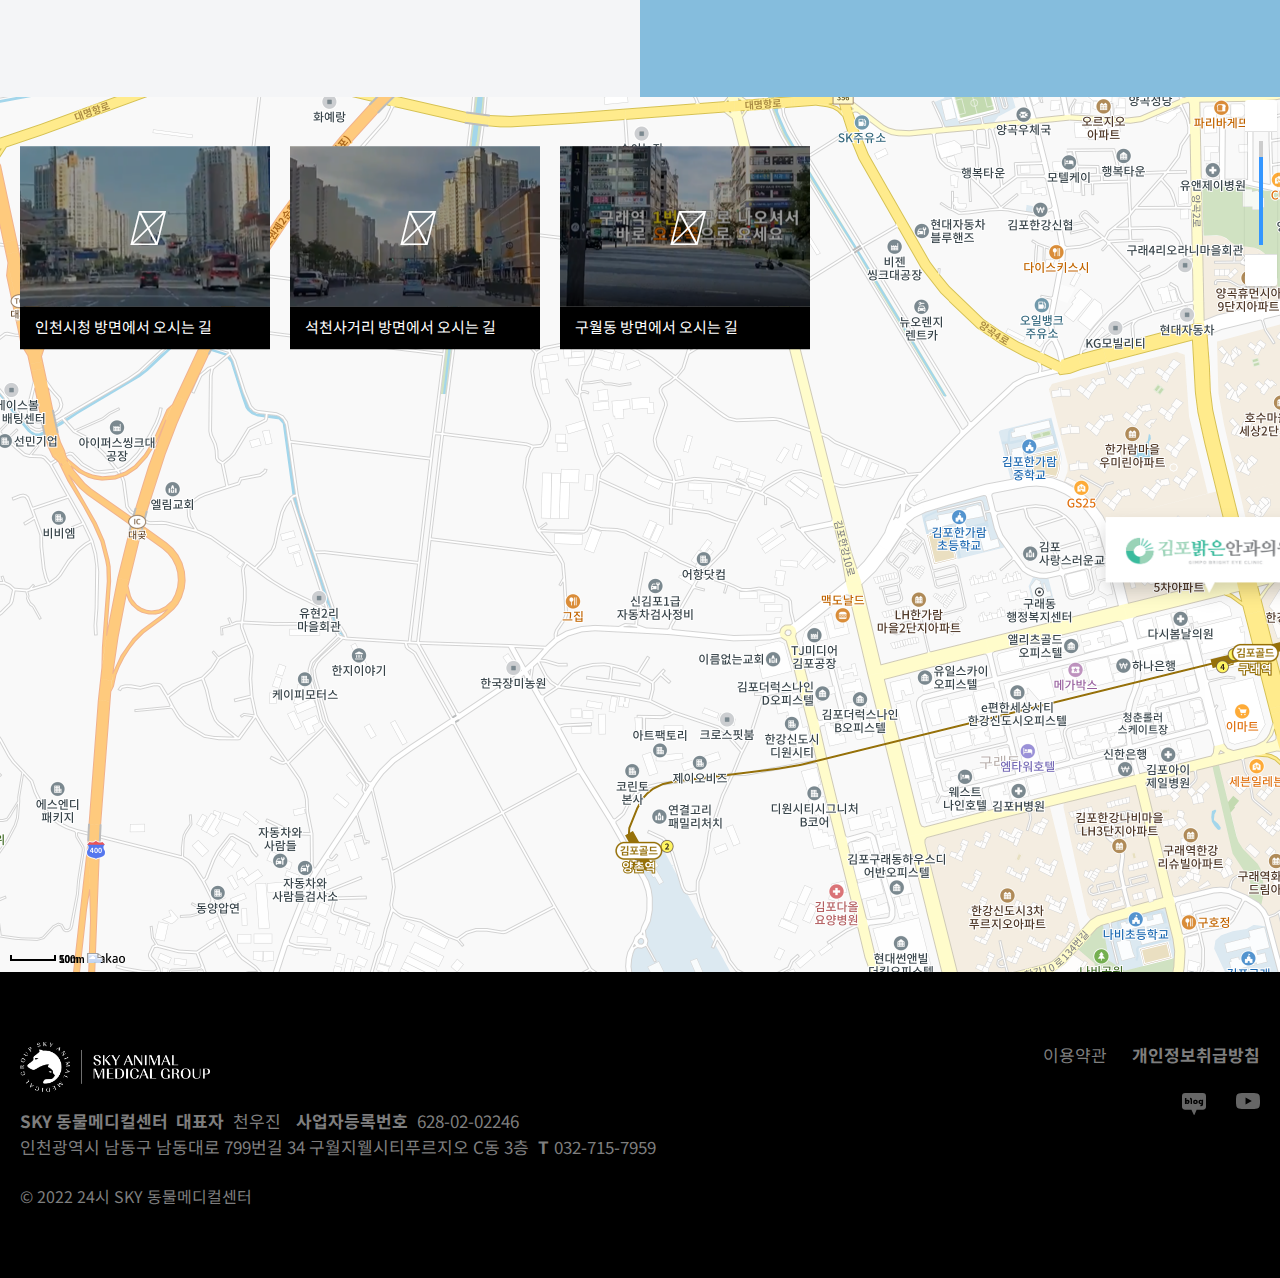
==== commit 668ba26e: "edit map level" ====
--- a/docs/index.html
+++ b/docs/index.html
@@ -1204,7 +1204,7 @@
                 var mapContainer = document.getElementById('map'), // 지도를 표시할 div
                     mapOption = {
                         center: new kakao.maps.LatLng(37.45420, 126.70773), // 지도의 중심좌표
-                        level: 4 // 지도의 확대 레벨
+                        level: 3 // 지도의 확대 레벨
                     };
 
                 var map = new kakao.maps.Map(mapContainer, mapOption);
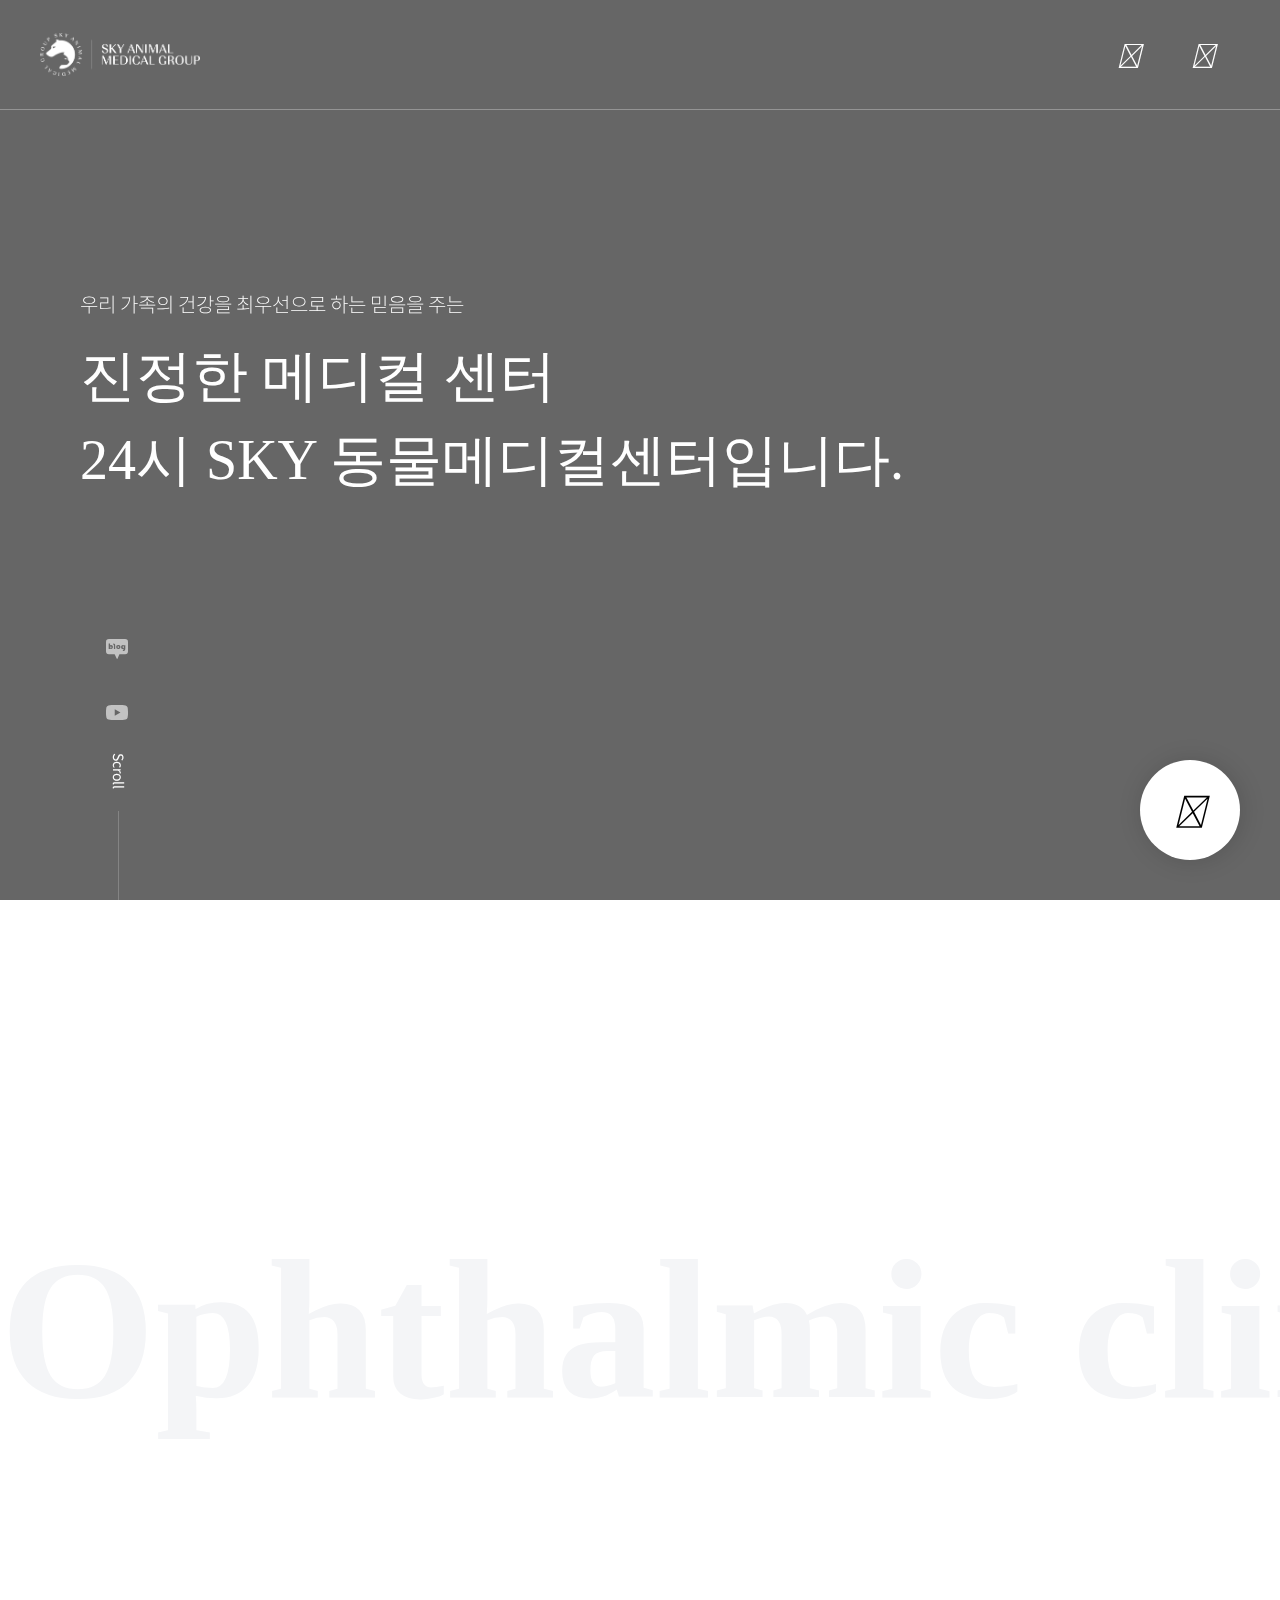
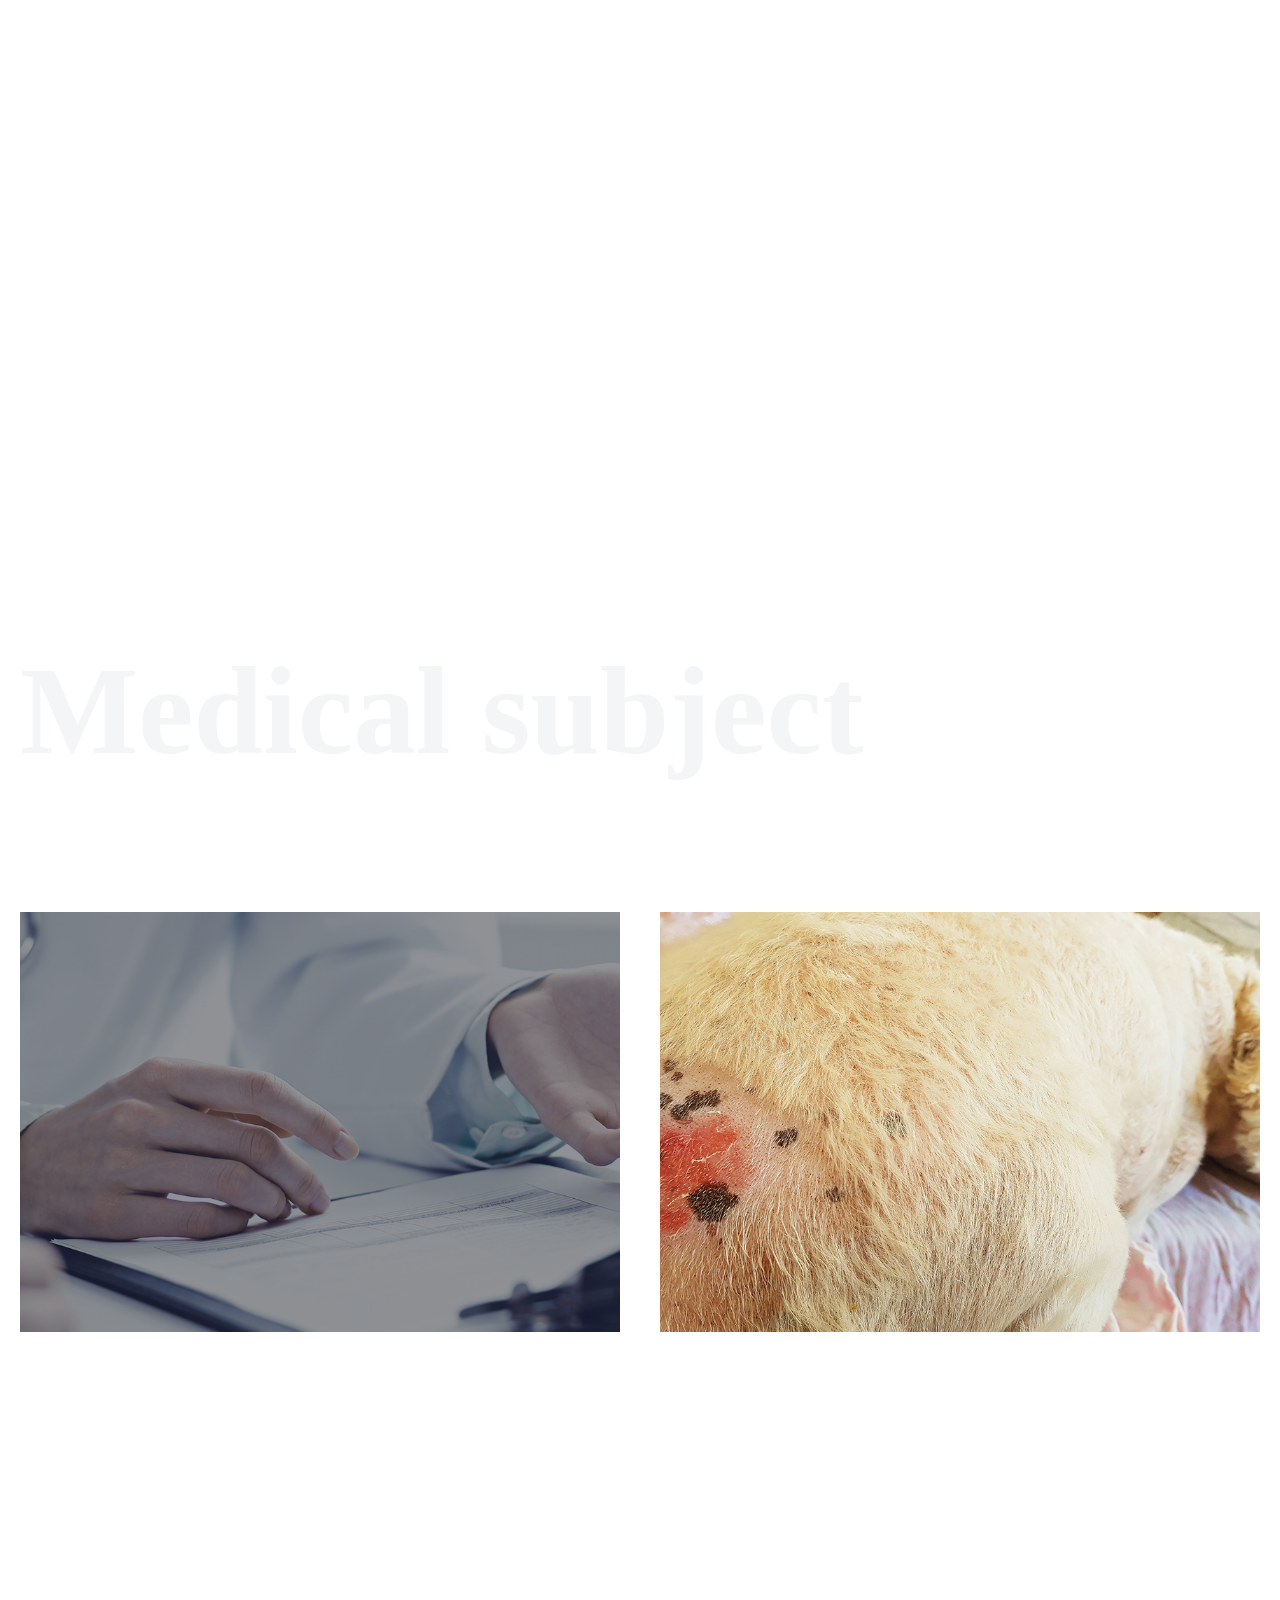
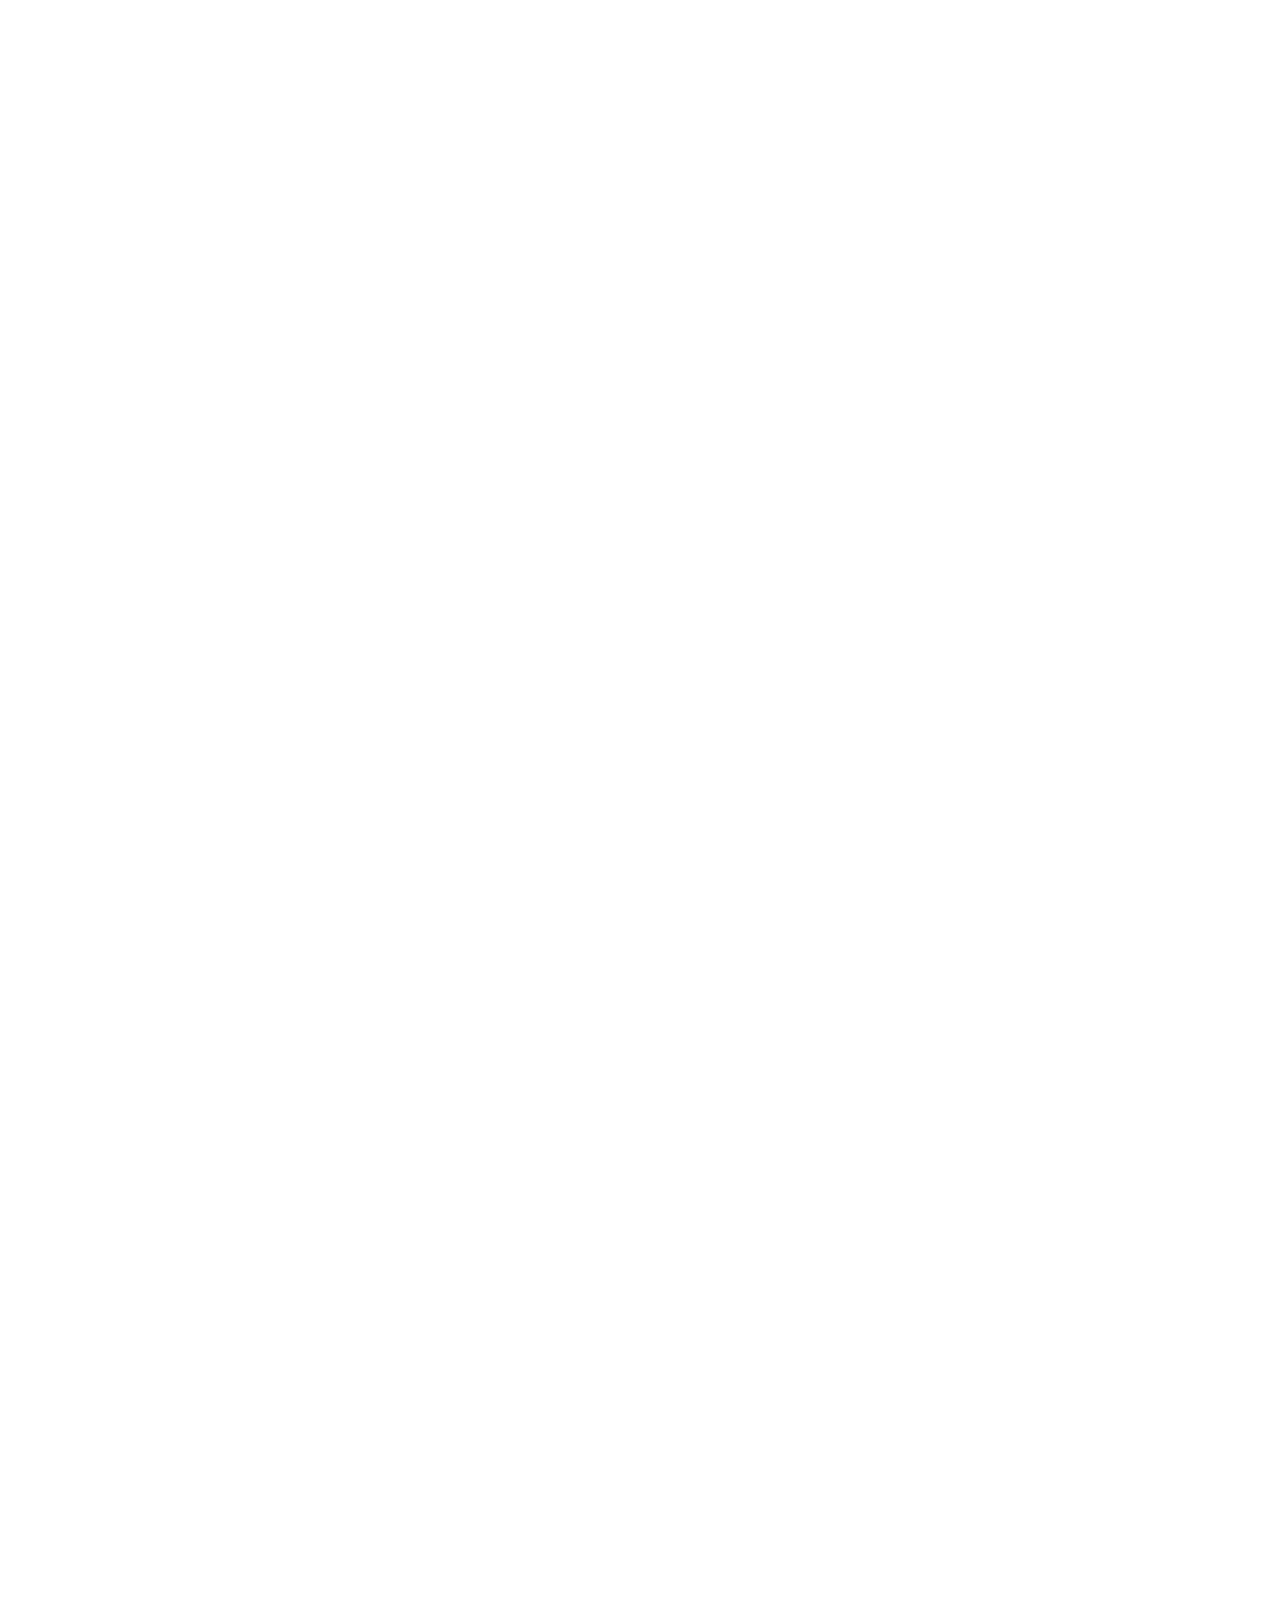
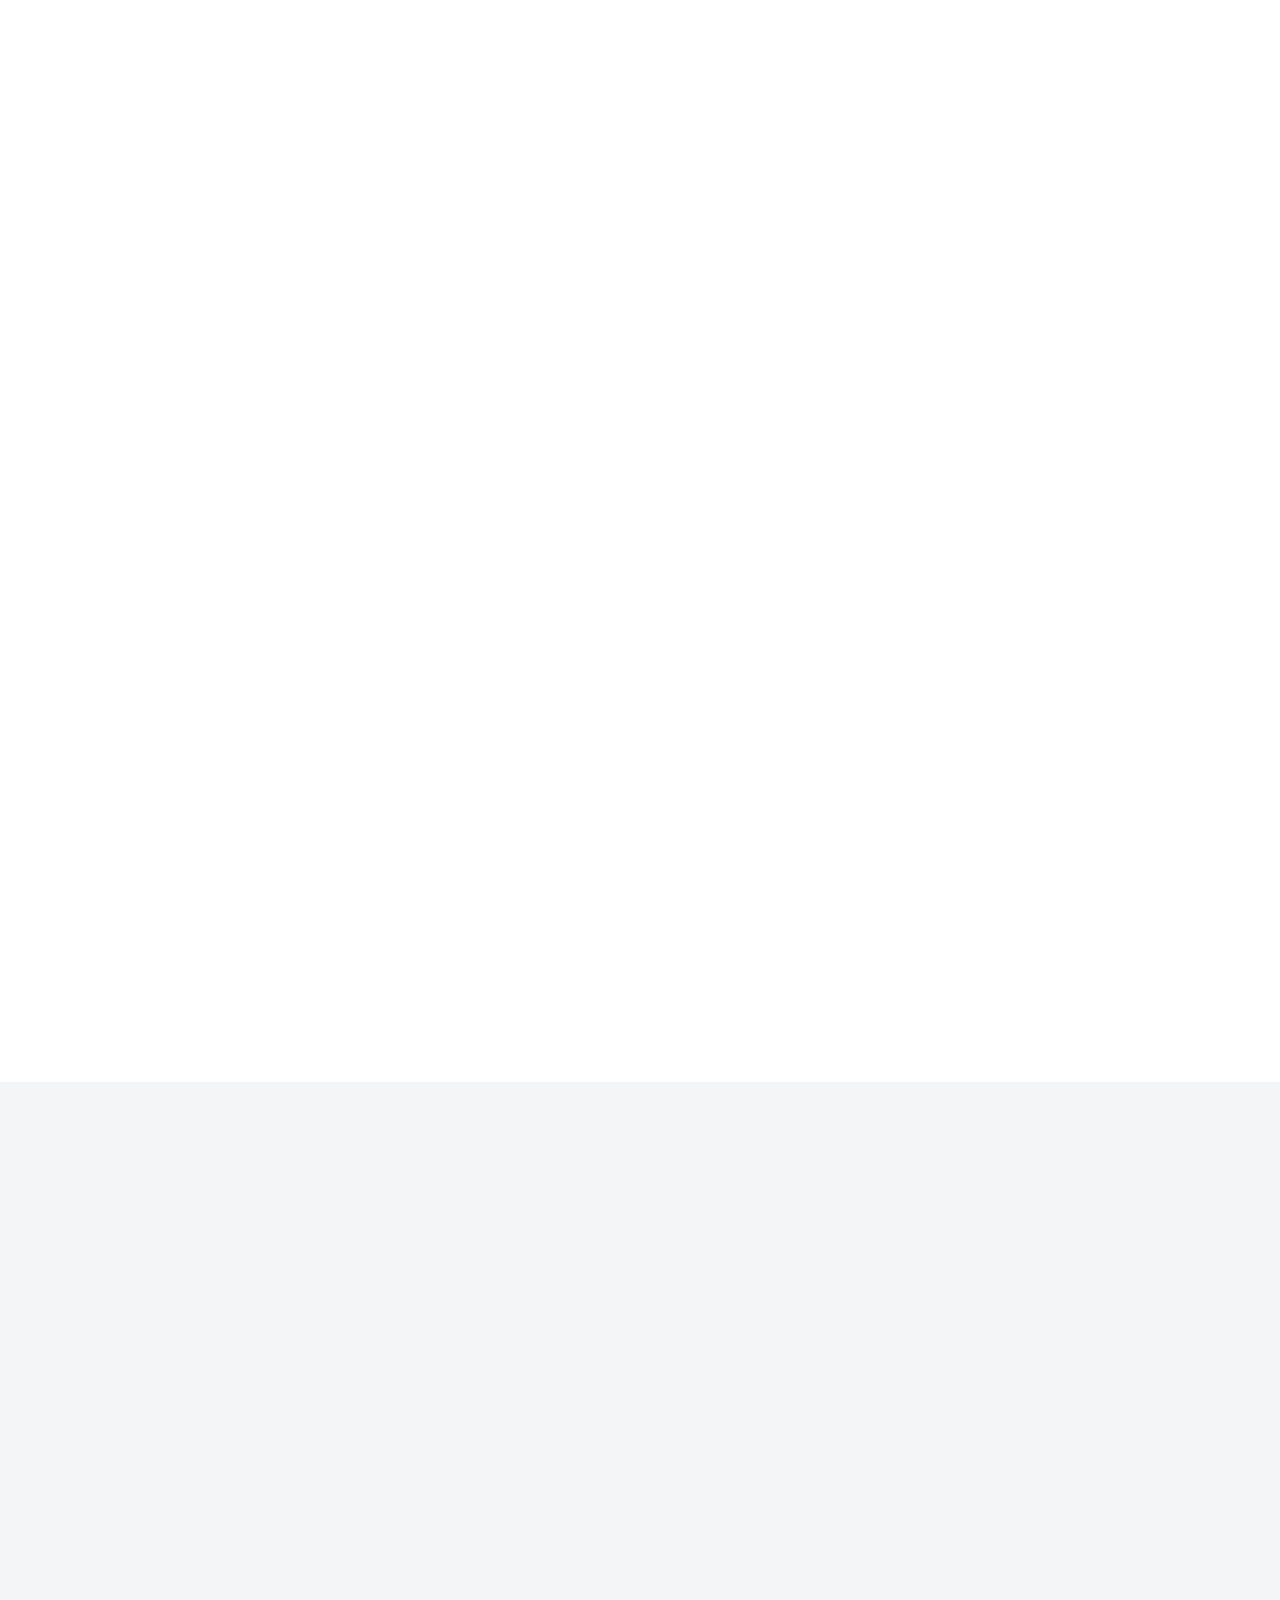
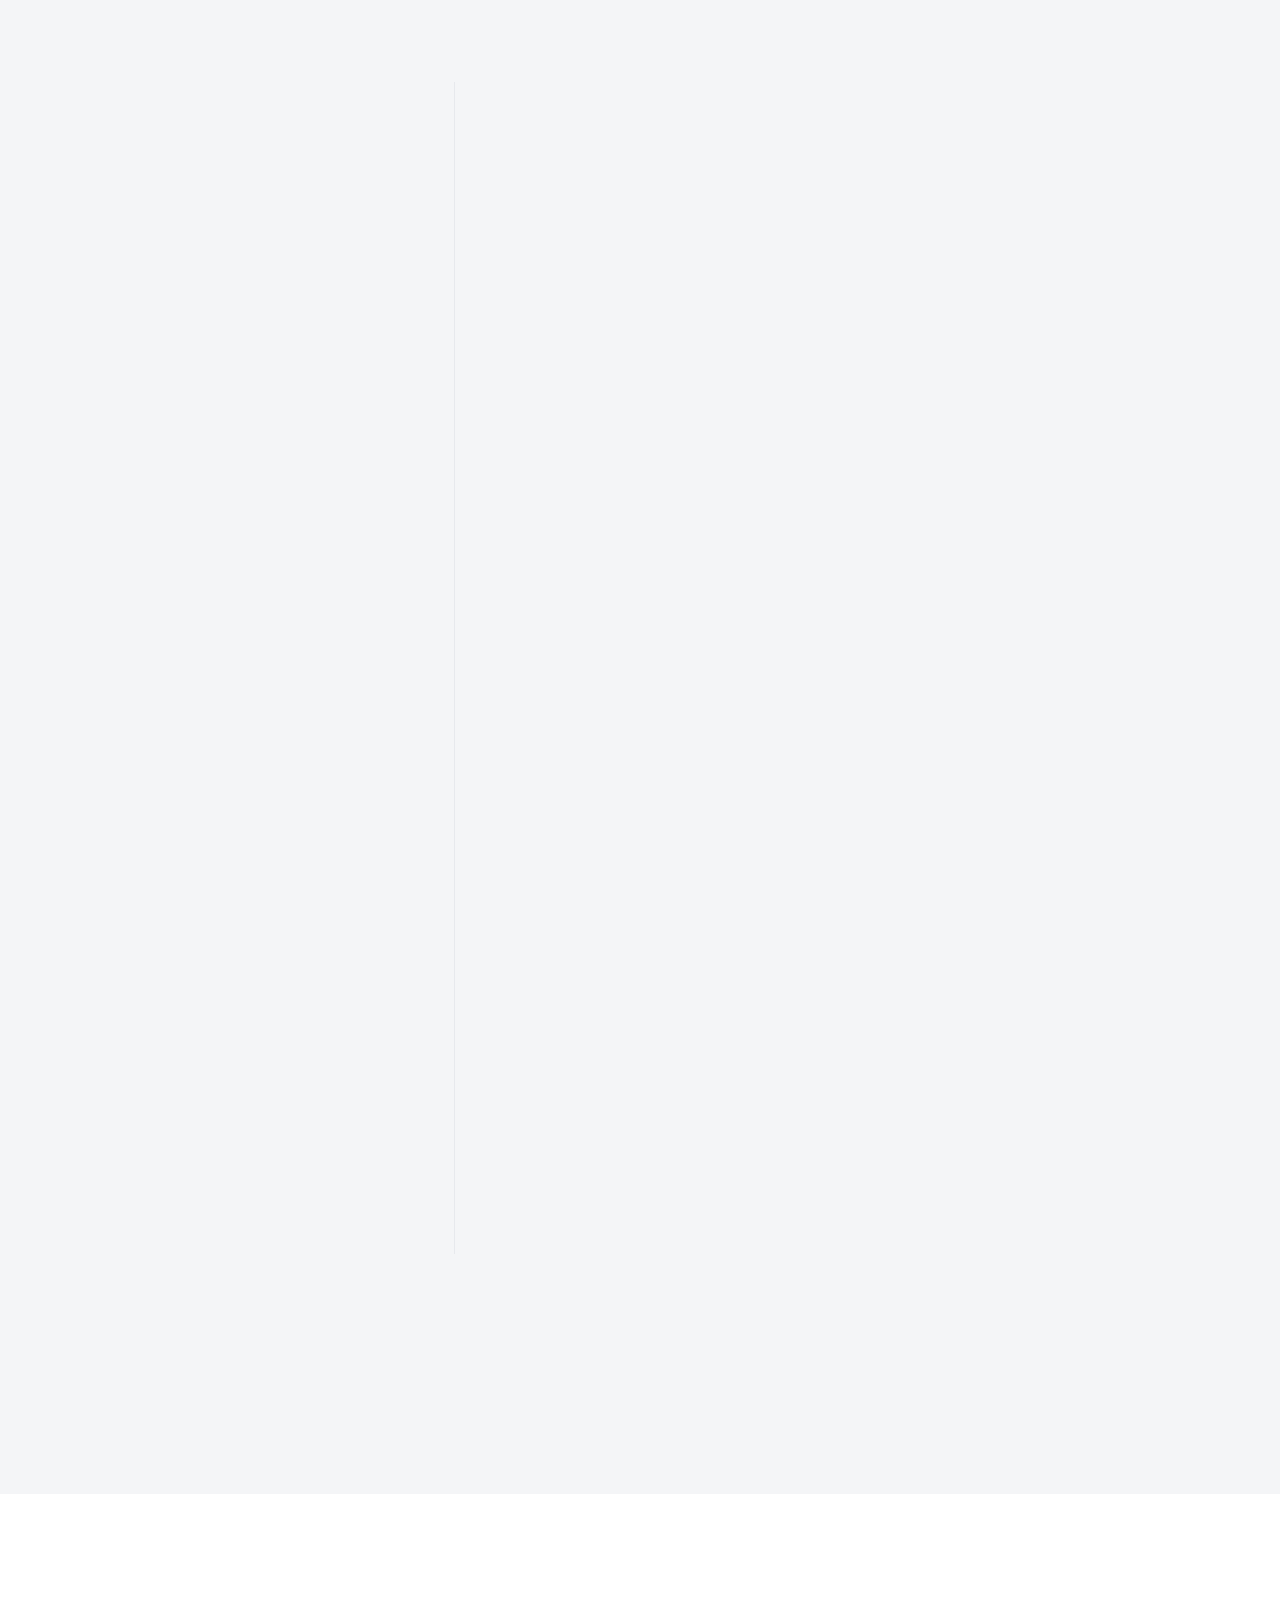
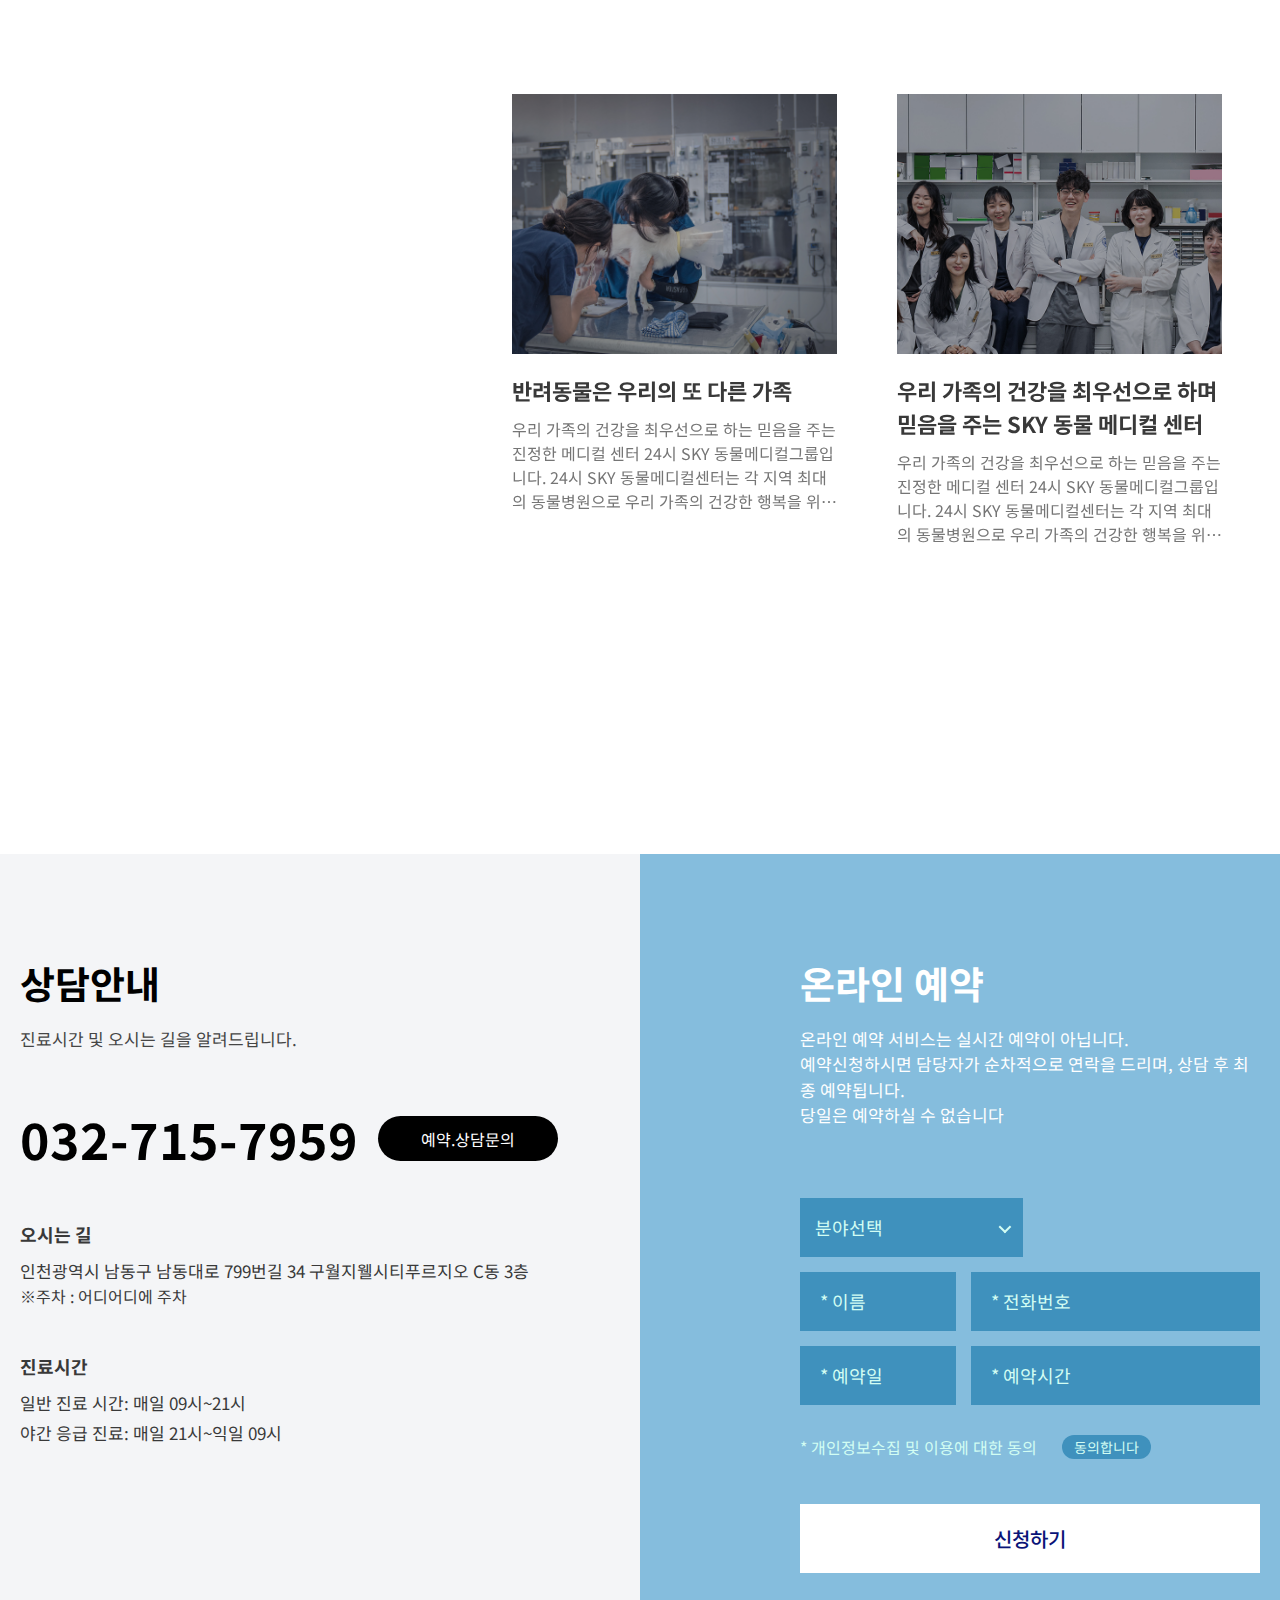
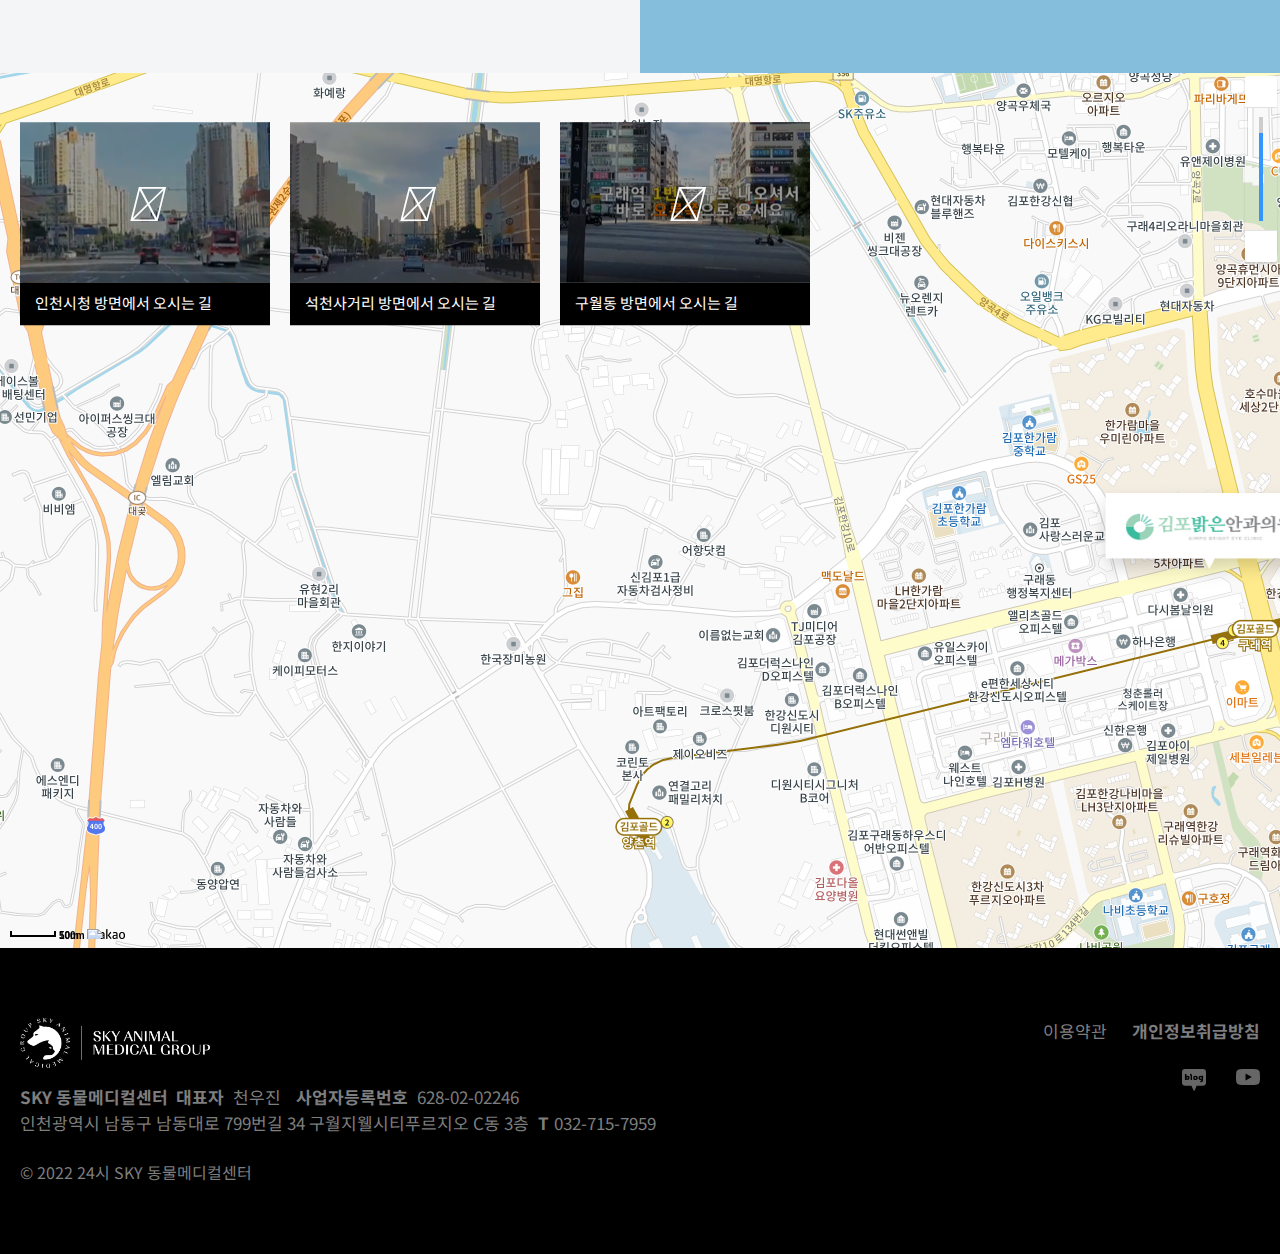
==== commit 09a6bdcf: "워딩 수정" ====
--- a/docs/index.html
+++ b/docs/index.html
@@ -724,20 +724,20 @@
 
                 </div>
                 <div class="text_box">
-                    <strong class="wow fadeInUp" data-wow-delay="0.4s" style="visibility: visible; animation-delay: 0.4s; animation-name: fadeInUp;">저는 특별한 의사는 아닙니다.</strong>
+                    <strong class="wow fadeInUp" data-wow-delay="0.4s" style="visibility: visible; animation-delay: 0.4s; animation-name: fadeInUp;">저는 특별한 수의사는 아닙니다.</strong>
                     <div class="text">
                         <p class="wow fadeInUp" data-wow-delay="0.5s" style="visibility: visible; animation-delay: 0.5s; animation-name: fadeInUp;">
                             다만, 노력할 뿐입니다.
                         </p>
                         <p class="wow fadeInUp" data-wow-delay="0.6s" style="visibility: visible; animation-delay: 0.6s; animation-name: fadeInUp;">
-                            저는 권위 있는 의사는 아닙니다.
+                            저는 권위 있는 수의사는 아닙니다.
                         </p>
                         <p class="wow fadeInUp" data-wow-delay="0.7s" style="visibility: visible; animation-delay: 0.7s; animation-name: fadeInUp;">
-                            그런 저를 믿고 찾아와주시고, 소중한 눈의 치료를 맡기고, 수술을 결정한다는 것이 환자의 입장에서 얼마나
+                            그런 저를 믿고 찾아와주시고, 소중한 반려동물의 치료를 맡기고, 수술을 결정한다는 것이 보호자의 입장에서 얼마나
                             큰 믿음과 신뢰가 있어야 가능한 일인지 잘 알기에  해를 거듭할수록  감사함과 책임감이 더 커집니다.
                         </p>
                         <p class="wow fadeInUp" data-wow-delay="0.8s" style="visibility: visible; animation-delay: 0.8s; animation-name: fadeInUp;">
-                            신중하게 진료하고 믿음을 드리는 치료를 통해 가족과 지인에게  소개할 수 있는 의사로 남고 싶습니다.
+                            신중하게 진료하고 믿음을 드리는 치료를 통해 가족과 지인에게 소개할 수 있는 수의사로 남고 싶습니다.
                         </p>
                     </div>
 
@@ -810,7 +810,7 @@
                             </div>
                             <div class="text">
                                 <span class="serif">환자의 결정권</span>
-                                <p>환자는 자신의 눈의 상태를 잘 알고<br> 객관적인 검사와
+                                <p>환자는 자신의 상태를 잘 알고<br> 객관적인 검사와
                                     정보를 통해 강요 없이<br>
                                     자신의 치료방법을 선택하고 결정해야 한다.</p>
                             </div>
@@ -1851,7 +1851,7 @@
                     <div class="terms_box">
                         <div class="tti"><strong class="notice">이용약관</strong></div>
                         <div class="modal_terms_area">
-                            <h5>제1장 총 칙</h5><h6>제1조(목적)</h6><p class="line">이 약관은 본원이 홈페이지에서 제공하는 모든 서비스(이하 "서비스"라 한다)의 이용조건 및 절차에 관한 사항을 규정함을 목적으로 합니다</p><h6>제2조(정의)</h6><p class="line">이 약관에서 사용하는 용어의 정의는 다음 각 호와 같습니다.</p><p class="line">1. 이용자 : 본 약관에 따라 본원이 제공하는 서비스를 받는 자</p><p class="line">2. 이용계약 : 서비스 이용과 관련하여 본원와 이용자간에 체결하는 계약</p><p class="line">3. 가입 : 본원이 제공하는 신청서 양식에 해당 정보를 기입하고, 본 약관에 동의하여 서비스 이용계약을 완료시키는 행위</p><p class="line">4. 회원 : 당 사이트에 회원가입에 필요한 개인정보를 제공하여 회원 등록을 한 자</p><p class="line">5. 이용자번호(ID) : 회원 식별과 회원의 서비스 이용을 위하여 이용자가 선정하고 본원이 승인하는 영문자와 숫자의 조합(하나의 주민등록번호에 하나의 ID만 발급 가능함)</p><p class="line">6. 패스워드(PASSWORD) : 회원의 정보 보호를 위해 이용자 자신이 설정한 영문자와 숫자, 특수문자의 조합</p><p class="line">7. 이용해지 : 본원 또는 회원이 서비스 이용이후 그 이용계약을 종료시키는 의사표시</p><h6>제3조(약관의 효력과 변경)</h6><p class="line">회원은 변경된 약관에 동의하지 않을 경우 회원 탈퇴(해지)를 요청할 수 있으며, 변경된 약관의 효력 발생일로부터 7일 이후에도 거부의사를 표시하지 아니하고 서비스를 계속 사용할 경우 약관의 변경 사항에 동의한 것으로 간주됩니다</p><p class="line">① 이 약관의 서비스 화면에 게시하거나 공지사항 게시판 또는 기타의 방법으로 공지함으로써 효력이 발생됩니다.</p><p class="line">② 본원은 필요하다고 인정되는 경우 이 약관의 내용을 변경할 수 있으며, 변경된 약관은 서비스 화면에 공지하며, 공지후 7일 이후에도 거부의사를 표시하지 아니하고 서비스를 계속 사용할 경우 약관의 변경 사항에 동의한 것으로 간주됩니다.</p><p class="line">③ 이용자가 변경된 약관에 동의하지 않는 경우 서비스 이용을 중단하고 본인의 회원등록을 취소할 수 있으며, 계속 사용하시는 경우에는 약관 변경에 동의한 것으로 간주되며 변경된 약관은 전항과 같은 방법으로 효력이 발생합니다.</p><h6>제4조(준용규정)</h6><p class="line">이 약관에 명시되지 않은 사항은 전기통신기본법, 전기통신사업법 및 기타 관련법령의 규정에 따릅니다.</p><h5>제2장 서비스 이용계약</h5><h6>제5조(이용계약의 성립)</h6><p class="line">이용계약은 이용자의 이용신청에 대한 본원의 승낙과 이용자의 약관 내용에 대한 동의로 성립됩니다.</p><h6>제6조(이용신청)</h6><p class="line">이용신청은 서비스의 회원정보 화면에서 이용자가 본원에서 요구하는 가입신청서 양식에 개인의 신상정보를 기록하여 신청할 수 있습니다.</p><h6>제7조(이용신청의 승낙)</h6><p class="line">① 회원이 신청서의 모든 사항을 정확히 기재하여 이용신청을 하였을 경우에 특별한 사정이 없는 한 서비스 이용신청을 승낙합니다.</p><p class="line">② 다음 각 호에 해당하는 경우에는 이용 승낙을 하지 않을 수 있습니다.</p><p class="line">1. 본인의 실명으로 신청하지 않았을 때</p><p class="line">2. 타인의 명의를 사용하여 신청하였을 때</p><p class="line">3. 이용신청의 내용을 허위로 기재한 경우</p><p class="line">4. 사회의 안녕 질서 또는 미풍양속을 저해할 목적으로 신청하였을 때</p><p class="line">5. 기타 본원이 정한 이용신청 요건에 미비 되었을 때</p><h6>제8조(계약사항의 변경)</h6><p class="line">회원은 이용신청시 기재한 사항이 변경되었을 경우에는 수정하여야 하며, 수정하지 아니하여 발생하는 문제의 책임은 회원에게 있습니다.</p><h5>제3장 계약당사자의 의무</h5><h6>제9조(본원의 의무)</h6><p class="line">본원은 서비스 제공과 관련해서 알고 있는 회원의 신상 정보를 본인의 승낙 없이 제3자에게 누설하거나 배포하지 않습니다. 단, 전기통신기본법 등 법률의 규정에 의해 국가기관의 요구가 있는 경우, 범죄에 대한 수사상의 목적이 있거나 또는 기타 관계법령에서 정한 절차에 의한 요청이 있을 경우에는 그러하지 아니합니다.</p><h6>제10조(회원의 의무)</h6><p class="line">① 회원은 서비스를 이용할 때 다음 각 호의 행위를 하지 않아야 합니다.</p><p class="line">1. 다른 회원의 ID를 부정하게 사용하는 행위</p><p class="line">2. 서비스에서 얻은 정보를 복제, 출판 또는 제3자에게 제공하는 행위</p><p class="line">3. 본원의 저작권, 제3자의 저작권 등 기타 권리를 침해하는 행위</p><p class="line">4. 공공질서 및 미풍양속에 위반되는 내용을 유포하는 행위</p><p class="line">5. 범죄와 결부된다고 객관적으로 판단되는 행위</p><p class="line">6. 기타 관계법령에 위반되는 행위</p><p class="line">② 회원은 서비스를 이용하여 영업활동을 할 수 없으며, 영업활동에 이용하여 발생한 결과에 대하여 본원은 책임을 지지 않습니다.</p><p class="line">③ 회원은 서비스의 이용권한, 기타 이용계약상 지위를 타인에게 양도하거나 증여할 수 없으며, 이를 담보로도 제공할 수 없습니다.</p><h5>제4장 서비스 이용</h5><h6>제11조(회원의 의무)</h6><p class="line">① 회원은 필요에 따라 자신의 메일, 게시판, 등록자료 등 유지보수에 대한 관리책임을 갖습니다.</p><p class="line">② 회원은 본원에서 제공하는 자료를 임의로 삭제, 변경할 수 없습니다.</p><p class="line">③ 회원은 본원의 홈페이지에 공공질서 및 미풍양속에 위반되는 내용물이나 제3자의 저작권 등 기타권리를 침해하는 내용물을 등록하는 행위를 하지 않아야 합니다. 만약 이와 같은 내용물을 게재하였을 때 발생하는 결과에 대한 모든 책임은 회원에게 있습니다.</p><h6>제12조(게시물 관리 및 삭제)</h6><p class="line">효율적인 서비스 운영을 위하여 회원의 메모리 공간, 메시지크기, 보관일수 등을 제한할 수 있으며 등록하는 내용이 다음 각 호에 해당하는 경우에는 사전 통지없이 삭제할 수 있습니다.</p><p class="line">1. 다른 회원 또는 제3자를 비방하거나 중상모략으로 명예를 손상시키는 내용인 경우</p><p class="line">2. 공공질서 및 미풍양속에 위반되는 내용인 경우</p><p class="line">3. 범죄적 행위에 결부된다고 인정되는 내용인 경우</p><p class="line">4. 본원의 저작권, 제3자의 저작권 등 기타 권리를 침해하는 내용인 경우</p><p class="line">5. 회원이 본원의 홈페이지와 게시판에 음란물을 게재하거나 음란 사이트를 링크하는 경우</p><p class="line">6. 기타 관계법령에 위반된다고 판단되는 경우</p><h6>제13조(게시물의 저작권)</h6><p class="line">게시물의 저작권은 게시자 본인에게 있으며 회원은 서비스를 이용하여 얻은 정보를 가공, 판매하는 행위 등 서비스에 게재된 자료를 상업적으로 사용할 수 없습니다.</p><h6>제14조(서비스 이용시간)</h6><p class="line">서비스의 이용은 업무상 또는 기술상 특별한 지장이 없는 한 연중무휴 1일 24시간을 원칙으로 합니다. 다만 정기 점검 등의 사유 발생시는 그러하지 않습니다.</p><h6>제15조(서비스 이용 책임)</h6><p class="line">서비스를 이용하여 해킹, 음란사이트 링크, 상용S/W 불법배포 등의 행위를 하여서는 아니되며, 이를 위반으로 인해 발생한 영업활동의 결과 및 손실, 관계기관에 의한 법적 조치 등에 관하여는 본원은 책임을 지지 않습니다.</p><p class="line">제16조(서비스 제공의 중지)</p><p class="line">다음 각 호에 해당하는 경우에는 서비스 제공을 중지할 수 있습니다.</p><p class="line">1. 서비스용 설비의 보수 등 공사로 인한 부득이한 경우</p><p class="line">2. 전기통신사업법에 규정된 기간통신사업자가 전기통신 서비스를 중지했을 경우</p><p class="line">3. 시스템 점검이 필요한 경우</p><p class="line">4. 기타 불가항력적 사유가 있는 경우</p><h5>제5장 계약해지 및 이용제한</h5><h6>제17조(계약해지 및 이용제한)</h6><p class="line">① 회원이 이용계약을 해지하고자 하는 때에는 회원 본인이 인터넷을 통하여 해지신청을 하여야 하며, 본원에서는 본인 여부를 확인 후 조치합니다.</p><p class="line">② 본원은 회원이 다음 각 호에 해당하는 행위를 하였을 경우 해지조치 30일전까지 그 뜻을 이용고객에게 통지하여 의견진술할 기회를 주어야 합니다.</p><p class="line">1. 타인의 이용자ID 및 패스워드를 도용한 경우</p><p class="line">2. 서비스 운영을 고의로 방해한 경우</p><p class="line">3. 허위로 가입 신청을 한 경우</p><p class="line">4. 같은 사용자가 다른 ID로 이중 등록을 한 경우</p><p class="line">5. 공공질서 및 미풍양속에 저해되는 내용을 유포시킨 경우</p><p class="line">6. 타인의 명예를 손상시키거나 불이익을 주는 행위를 한 경우</p><p class="line">7. 서비스의 안정적 운영을 방해할 목적으로 다량의 정보를 전송하거나 광고성 정보를 전송하는 경우</p><p class="line">8. 정보통신설비의 오작동이나 정보 등의 파괴를 유발시키는 컴퓨터바이러스 프로그램 등을 유포하는 경우</p><p class="line">9. 본원 또는 다른 회원이나 제3자의 지적재산권을 침해하는 경우</p><p class="line">10. 타인의 개인정보, 이용자ID 및 패스워드를 부정하게 사용하는 경우</p><p class="line">11. 회원이 자신의 홈페이지나 게시판 등에 음란물을 게재하거나 음란 사이트를 링크하는 경우</p><p class="line">12. 기타 관련법령에 위반된다고 판단되는 경우</p><h5>제6장 기 타</h5><h6>제18조(양도금지)</h6><p class="line">회원은 서비스의 이용권한, 기타 이용계약상의 지위를 타인에게 양도, 증여할 수 없으며, 이를 담보로 제공할 수 없습니다.</p><h6>제19조(손해배상)</h6><p class="line">본원은 무료로 제공되는 서비스와 관련하여 회원에게 어떠한 손해가 발생하더라도 동 손해가 본원의 고의 또는 중대한 과실로 인한 손해를 제외하고 이에 대하여 책임을 부담하지 아니합니다.</p><h6>제20조(면책 조항)</h6><p class="line">① 본원은 천재지변, 전쟁 또는 기타 이에 준하는 불가항력으로 인하여 서비스를 제공할 수 없는 경우에는 서비스 제공에 관한 책임이 면제됩니다.</p><p class="line">② 본원은 서비스용 설비의 보수, 교체, 정기점검, 공사 등 부득이한 사유로 발생한 손해에 대한 책임이 면제됩니다.</p><p class="line">③ 본원은 회원의 귀책사유로 인한 서비스이용의 장애에 대하여 책임을 지지 않습니다.</p><p class="line">④ 본원은 회원이 서비스를 이용하여 기대하는 이익이나 서비스를 통하여 얻는 자료로 인한 손해에 관하여 책임을 지지 않습니다.</p><h6>제21조(관할법원)</h6><p class="line">서비스 이용으로 발생한 분쟁에 대해 소송이 제기 될 경우 본원의 소재지를 관할하는 법원을 전속 관할법원으로 합니다.</p><h5>환자의 권리와 의무(제1조의2 제1항 관련)</h5><h6>1. 환자의 권리</h6><p class="line">가. 진료 받을 권리</p><p class="line">환자는 자신의 건강보호를 위해 적절한 보건의료서비스를 받고, 성별 나이·종교·신분·경제적 사정등을 이유로 이를 침해받지 아니하며, 의료인은 정당한 사유없이 진료를 거부하지 못한다.</p><p class="line">나. 알 권리 및 자기결정권</p><p class="line">환자는 자신의 건강보호를 위해 적절한 보건의료서비스를 받고, 성별 나이·종교·신분·경제적 사정등을 이유로 이를 침해받지 아니하며, 의료인은 정당한 사유없이 진료를 거부하지 못한다.</p><p class="line">다. 비밀을 보호받을 권리</p><p class="line">환자는 진료와 관련된 신체상·건강상 비밀을 보호받으며, 의료인과 의료기관은 환자의 동의를 받지 않거나 범죄수사 등 법률이 정한 경우 외에는 비밀을 누설·발표하지 못한다.</p><p class="line">라. 피해를 구제받을 권리</p><p class="line">환자는 권리를 침해 받아 생명·신체적·금전적 피해가 발생한 경우, 한국의료분쟁조정중재원(02-6210-0114, <a href="http://www.k-medi.or.kr/" target="_blank">www.k-medi.or.kr</a>)에 상담 및 구제 신청을 할 수 있다.</p><h6>2. 환자의 의무</h6><p class="line">가. 의료인에 대한 신뢰·존중 의무</p><p class="line">환자는 자신의 건강관련 정보를 의료인에게 정확히 알리고, 의료인의 치료 계획에 대해 신뢰하고 존중하여야 한다.</p><p class="line">나. 부정한 방법으로 진료를 받지 않을 의무</p><p class="line">환자는 진료 전에 본인의 신분을 밝혀야하고, 타인의 명의로 진료를 받는 등 거짓이나 부정한 방법으로 진료를 받지 아니한다.</p>			</div>
+                            <h5>제1장 총 칙</h5><h6>제1조(목적)</h6><p class="line">이 약관은 본원이 홈페이지에서 제공하는 모든 서비스(이하 "서비스"라 한다)의 이용조건 및 절차에 관한 사항을 규정함을 목적으로 합니다</p><h6>제2조(정의)</h6><p class="line">이 약관에서 사용하는 용어의 정의는 다음 각 호와 같습니다.</p><p class="line">1. 이용자 : 본 약관에 따라 본원이 제공하는 서비스를 받는 자</p><p class="line">2. 이용계약 : 서비스 이용과 관련하여 본원와 이용자간에 체결하는 계약</p><p class="line">3. 가입 : 본원이 제공하는 신청서 양식에 해당 정보를 기입하고, 본 약관에 동의하여 서비스 이용계약을 완료시키는 행위</p><p class="line">4. 회원 : 당 사이트에 회원가입에 필요한 개인정보를 제공하여 회원 등록을 한 자</p><p class="line">5. 이용자번호(ID) : 회원 식별과 회원의 서비스 이용을 위하여 이용자가 선정하고 본원이 승인하는 영문자와 숫자의 조합(하나의 주민등록번호에 하나의 ID만 발급 가능함)</p><p class="line">6. 패스워드(PASSWORD) : 회원의 정보 보호를 위해 이용자 자신이 설정한 영문자와 숫자, 특수문자의 조합</p><p class="line">7. 이용해지 : 본원 또는 회원이 서비스 이용이후 그 이용계약을 종료시키는 수의사표시</p><h6>제3조(약관의 효력과 변경)</h6><p class="line">회원은 변경된 약관에 동의하지 않을 경우 회원 탈퇴(해지)를 요청할 수 있으며, 변경된 약관의 효력 발생일로부터 7일 이후에도 거부수의사를 표시하지 아니하고 서비스를 계속 사용할 경우 약관의 변경 사항에 동의한 것으로 간주됩니다</p><p class="line">① 이 약관의 서비스 화면에 게시하거나 공지사항 게시판 또는 기타의 방법으로 공지함으로써 효력이 발생됩니다.</p><p class="line">② 본원은 필요하다고 인정되는 경우 이 약관의 내용을 변경할 수 있으며, 변경된 약관은 서비스 화면에 공지하며, 공지후 7일 이후에도 거부수의사를 표시하지 아니하고 서비스를 계속 사용할 경우 약관의 변경 사항에 동의한 것으로 간주됩니다.</p><p class="line">③ 이용자가 변경된 약관에 동의하지 않는 경우 서비스 이용을 중단하고 본인의 회원등록을 취소할 수 있으며, 계속 사용하시는 경우에는 약관 변경에 동의한 것으로 간주되며 변경된 약관은 전항과 같은 방법으로 효력이 발생합니다.</p><h6>제4조(준용규정)</h6><p class="line">이 약관에 명시되지 않은 사항은 전기통신기본법, 전기통신사업법 및 기타 관련법령의 규정에 따릅니다.</p><h5>제2장 서비스 이용계약</h5><h6>제5조(이용계약의 성립)</h6><p class="line">이용계약은 이용자의 이용신청에 대한 본원의 승낙과 이용자의 약관 내용에 대한 동의로 성립됩니다.</p><h6>제6조(이용신청)</h6><p class="line">이용신청은 서비스의 회원정보 화면에서 이용자가 본원에서 요구하는 가입신청서 양식에 개인의 신상정보를 기록하여 신청할 수 있습니다.</p><h6>제7조(이용신청의 승낙)</h6><p class="line">① 회원이 신청서의 모든 사항을 정확히 기재하여 이용신청을 하였을 경우에 특별한 사정이 없는 한 서비스 이용신청을 승낙합니다.</p><p class="line">② 다음 각 호에 해당하는 경우에는 이용 승낙을 하지 않을 수 있습니다.</p><p class="line">1. 본인의 실명으로 신청하지 않았을 때</p><p class="line">2. 타인의 명의를 사용하여 신청하였을 때</p><p class="line">3. 이용신청의 내용을 허위로 기재한 경우</p><p class="line">4. 사회의 안녕 질서 또는 미풍양속을 저해할 목적으로 신청하였을 때</p><p class="line">5. 기타 본원이 정한 이용신청 요건에 미비 되었을 때</p><h6>제8조(계약사항의 변경)</h6><p class="line">회원은 이용신청시 기재한 사항이 변경되었을 경우에는 수정하여야 하며, 수정하지 아니하여 발생하는 문제의 책임은 회원에게 있습니다.</p><h5>제3장 계약당사자의 의무</h5><h6>제9조(본원의 의무)</h6><p class="line">본원은 서비스 제공과 관련해서 알고 있는 회원의 신상 정보를 본인의 승낙 없이 제3자에게 누설하거나 배포하지 않습니다. 단, 전기통신기본법 등 법률의 규정에 의해 국가기관의 요구가 있는 경우, 범죄에 대한 수사상의 목적이 있거나 또는 기타 관계법령에서 정한 절차에 의한 요청이 있을 경우에는 그러하지 아니합니다.</p><h6>제10조(회원의 의무)</h6><p class="line">① 회원은 서비스를 이용할 때 다음 각 호의 행위를 하지 않아야 합니다.</p><p class="line">1. 다른 회원의 ID를 부정하게 사용하는 행위</p><p class="line">2. 서비스에서 얻은 정보를 복제, 출판 또는 제3자에게 제공하는 행위</p><p class="line">3. 본원의 저작권, 제3자의 저작권 등 기타 권리를 침해하는 행위</p><p class="line">4. 공공질서 및 미풍양속에 위반되는 내용을 유포하는 행위</p><p class="line">5. 범죄와 결부된다고 객관적으로 판단되는 행위</p><p class="line">6. 기타 관계법령에 위반되는 행위</p><p class="line">② 회원은 서비스를 이용하여 영업활동을 할 수 없으며, 영업활동에 이용하여 발생한 결과에 대하여 본원은 책임을 지지 않습니다.</p><p class="line">③ 회원은 서비스의 이용권한, 기타 이용계약상 지위를 타인에게 양도하거나 증여할 수 없으며, 이를 담보로도 제공할 수 없습니다.</p><h5>제4장 서비스 이용</h5><h6>제11조(회원의 의무)</h6><p class="line">① 회원은 필요에 따라 자신의 메일, 게시판, 등록자료 등 유지보수에 대한 관리책임을 갖습니다.</p><p class="line">② 회원은 본원에서 제공하는 자료를 임의로 삭제, 변경할 수 없습니다.</p><p class="line">③ 회원은 본원의 홈페이지에 공공질서 및 미풍양속에 위반되는 내용물이나 제3자의 저작권 등 기타권리를 침해하는 내용물을 등록하는 행위를 하지 않아야 합니다. 만약 이와 같은 내용물을 게재하였을 때 발생하는 결과에 대한 모든 책임은 회원에게 있습니다.</p><h6>제12조(게시물 관리 및 삭제)</h6><p class="line">효율적인 서비스 운영을 위하여 회원의 메모리 공간, 메시지크기, 보관일수 등을 제한할 수 있으며 등록하는 내용이 다음 각 호에 해당하는 경우에는 사전 통지없이 삭제할 수 있습니다.</p><p class="line">1. 다른 회원 또는 제3자를 비방하거나 중상모략으로 명예를 손상시키는 내용인 경우</p><p class="line">2. 공공질서 및 미풍양속에 위반되는 내용인 경우</p><p class="line">3. 범죄적 행위에 결부된다고 인정되는 내용인 경우</p><p class="line">4. 본원의 저작권, 제3자의 저작권 등 기타 권리를 침해하는 내용인 경우</p><p class="line">5. 회원이 본원의 홈페이지와 게시판에 음란물을 게재하거나 음란 사이트를 링크하는 경우</p><p class="line">6. 기타 관계법령에 위반된다고 판단되는 경우</p><h6>제13조(게시물의 저작권)</h6><p class="line">게시물의 저작권은 게시자 본인에게 있으며 회원은 서비스를 이용하여 얻은 정보를 가공, 판매하는 행위 등 서비스에 게재된 자료를 상업적으로 사용할 수 없습니다.</p><h6>제14조(서비스 이용시간)</h6><p class="line">서비스의 이용은 업무상 또는 기술상 특별한 지장이 없는 한 연중무휴 1일 24시간을 원칙으로 합니다. 다만 정기 점검 등의 사유 발생시는 그러하지 않습니다.</p><h6>제15조(서비스 이용 책임)</h6><p class="line">서비스를 이용하여 해킹, 음란사이트 링크, 상용S/W 불법배포 등의 행위를 하여서는 아니되며, 이를 위반으로 인해 발생한 영업활동의 결과 및 손실, 관계기관에 의한 법적 조치 등에 관하여는 본원은 책임을 지지 않습니다.</p><p class="line">제16조(서비스 제공의 중지)</p><p class="line">다음 각 호에 해당하는 경우에는 서비스 제공을 중지할 수 있습니다.</p><p class="line">1. 서비스용 설비의 보수 등 공사로 인한 부득이한 경우</p><p class="line">2. 전기통신사업법에 규정된 기간통신사업자가 전기통신 서비스를 중지했을 경우</p><p class="line">3. 시스템 점검이 필요한 경우</p><p class="line">4. 기타 불가항력적 사유가 있는 경우</p><h5>제5장 계약해지 및 이용제한</h5><h6>제17조(계약해지 및 이용제한)</h6><p class="line">① 회원이 이용계약을 해지하고자 하는 때에는 회원 본인이 인터넷을 통하여 해지신청을 하여야 하며, 본원에서는 본인 여부를 확인 후 조치합니다.</p><p class="line">② 본원은 회원이 다음 각 호에 해당하는 행위를 하였을 경우 해지조치 30일전까지 그 뜻을 이용고객에게 통지하여 의견진술할 기회를 주어야 합니다.</p><p class="line">1. 타인의 이용자ID 및 패스워드를 도용한 경우</p><p class="line">2. 서비스 운영을 고의로 방해한 경우</p><p class="line">3. 허위로 가입 신청을 한 경우</p><p class="line">4. 같은 사용자가 다른 ID로 이중 등록을 한 경우</p><p class="line">5. 공공질서 및 미풍양속에 저해되는 내용을 유포시킨 경우</p><p class="line">6. 타인의 명예를 손상시키거나 불이익을 주는 행위를 한 경우</p><p class="line">7. 서비스의 안정적 운영을 방해할 목적으로 다량의 정보를 전송하거나 광고성 정보를 전송하는 경우</p><p class="line">8. 정보통신설비의 오작동이나 정보 등의 파괴를 유발시키는 컴퓨터바이러스 프로그램 등을 유포하는 경우</p><p class="line">9. 본원 또는 다른 회원이나 제3자의 지적재산권을 침해하는 경우</p><p class="line">10. 타인의 개인정보, 이용자ID 및 패스워드를 부정하게 사용하는 경우</p><p class="line">11. 회원이 자신의 홈페이지나 게시판 등에 음란물을 게재하거나 음란 사이트를 링크하는 경우</p><p class="line">12. 기타 관련법령에 위반된다고 판단되는 경우</p><h5>제6장 기 타</h5><h6>제18조(양도금지)</h6><p class="line">회원은 서비스의 이용권한, 기타 이용계약상의 지위를 타인에게 양도, 증여할 수 없으며, 이를 담보로 제공할 수 없습니다.</p><h6>제19조(손해배상)</h6><p class="line">본원은 무료로 제공되는 서비스와 관련하여 회원에게 어떠한 손해가 발생하더라도 동 손해가 본원의 고의 또는 중대한 과실로 인한 손해를 제외하고 이에 대하여 책임을 부담하지 아니합니다.</p><h6>제20조(면책 조항)</h6><p class="line">① 본원은 천재지변, 전쟁 또는 기타 이에 준하는 불가항력으로 인하여 서비스를 제공할 수 없는 경우에는 서비스 제공에 관한 책임이 면제됩니다.</p><p class="line">② 본원은 서비스용 설비의 보수, 교체, 정기점검, 공사 등 부득이한 사유로 발생한 손해에 대한 책임이 면제됩니다.</p><p class="line">③ 본원은 회원의 귀책사유로 인한 서비스이용의 장애에 대하여 책임을 지지 않습니다.</p><p class="line">④ 본원은 회원이 서비스를 이용하여 기대하는 이익이나 서비스를 통하여 얻는 자료로 인한 손해에 관하여 책임을 지지 않습니다.</p><h6>제21조(관할법원)</h6><p class="line">서비스 이용으로 발생한 분쟁에 대해 소송이 제기 될 경우 본원의 소재지를 관할하는 법원을 전속 관할법원으로 합니다.</p><h5>환자의 권리와 의무(제1조의2 제1항 관련)</h5><h6>1. 환자의 권리</h6><p class="line">가. 진료 받을 권리</p><p class="line">환자는 자신의 건강보호를 위해 적절한 보건의료서비스를 받고, 성별 나이·종교·신분·경제적 사정등을 이유로 이를 침해받지 아니하며, 의료인은 정당한 사유없이 진료를 거부하지 못한다.</p><p class="line">나. 알 권리 및 자기결정권</p><p class="line">환자는 자신의 건강보호를 위해 적절한 보건의료서비스를 받고, 성별 나이·종교·신분·경제적 사정등을 이유로 이를 침해받지 아니하며, 의료인은 정당한 사유없이 진료를 거부하지 못한다.</p><p class="line">다. 비밀을 보호받을 권리</p><p class="line">환자는 진료와 관련된 신체상·건강상 비밀을 보호받으며, 의료인과 의료기관은 환자의 동의를 받지 않거나 범죄수사 등 법률이 정한 경우 외에는 비밀을 누설·발표하지 못한다.</p><p class="line">라. 피해를 구제받을 권리</p><p class="line">환자는 권리를 침해 받아 생명·신체적·금전적 피해가 발생한 경우, 한국의료분쟁조정중재원(02-6210-0114, <a href="http://www.k-medi.or.kr/" target="_blank">www.k-medi.or.kr</a>)에 상담 및 구제 신청을 할 수 있다.</p><h6>2. 환자의 의무</h6><p class="line">가. 의료인에 대한 신뢰·존중 의무</p><p class="line">환자는 자신의 건강관련 정보를 의료인에게 정확히 알리고, 의료인의 치료 계획에 대해 신뢰하고 존중하여야 한다.</p><p class="line">나. 부정한 방법으로 진료를 받지 않을 의무</p><p class="line">환자는 진료 전에 본인의 신분을 밝혀야하고, 타인의 명의로 진료를 받는 등 거짓이나 부정한 방법으로 진료를 받지 아니한다.</p>			</div>
                         <button class="modal_close" onclick="modalClose();">
                             <i class="fa-light fa-xmark"></i>
                         </button>
@@ -1872,7 +1872,7 @@
                             <p class="line">본원은 수집한 개인정보를 다음의 목적을 위해 활용합니다..</p>
                             <p class="line">ο 서비스 제공에 관한 계약 이행 및 서비스 제공에 따른 요금정산 콘텐츠 제공</p>
                             <p class="line">ο 회원 관리</p>
-                            <p class="line">회원제 서비스 이용에 따른 본인확인 , 개인 식별 , 불량회원의 부정 이용 방지와 비인가 사용 방지 , 가입 의사 확인 , 연령확인 , 만14세	미만 아동 개인정보 수집 시 법정 대리인 동의여부 확인 , 불만처리 등 민원처리 , 고지사항 전달</p>
+                            <p class="line">회원제 서비스 이용에 따른 본인확인 , 개인 식별 , 불량회원의 부정 이용 방지와 비인가 사용 방지 , 가입 수의사 확인 , 연령확인 , 만14세	미만 아동 개인정보 수집 시 법정 대리인 동의여부 확인 , 불만처리 등 민원처리 , 고지사항 전달</p>
                             <p class="line">ο 마케팅 및 광고에 활용</p>
                             <p class="line">이벤트 등 광고성 정보 전달 , 접속 빈도 파악 또는 회원의 서비스 이용에 대한 통계</p>
                             <h5>❑ 개인정보의 보유 및 이용기간</h5>
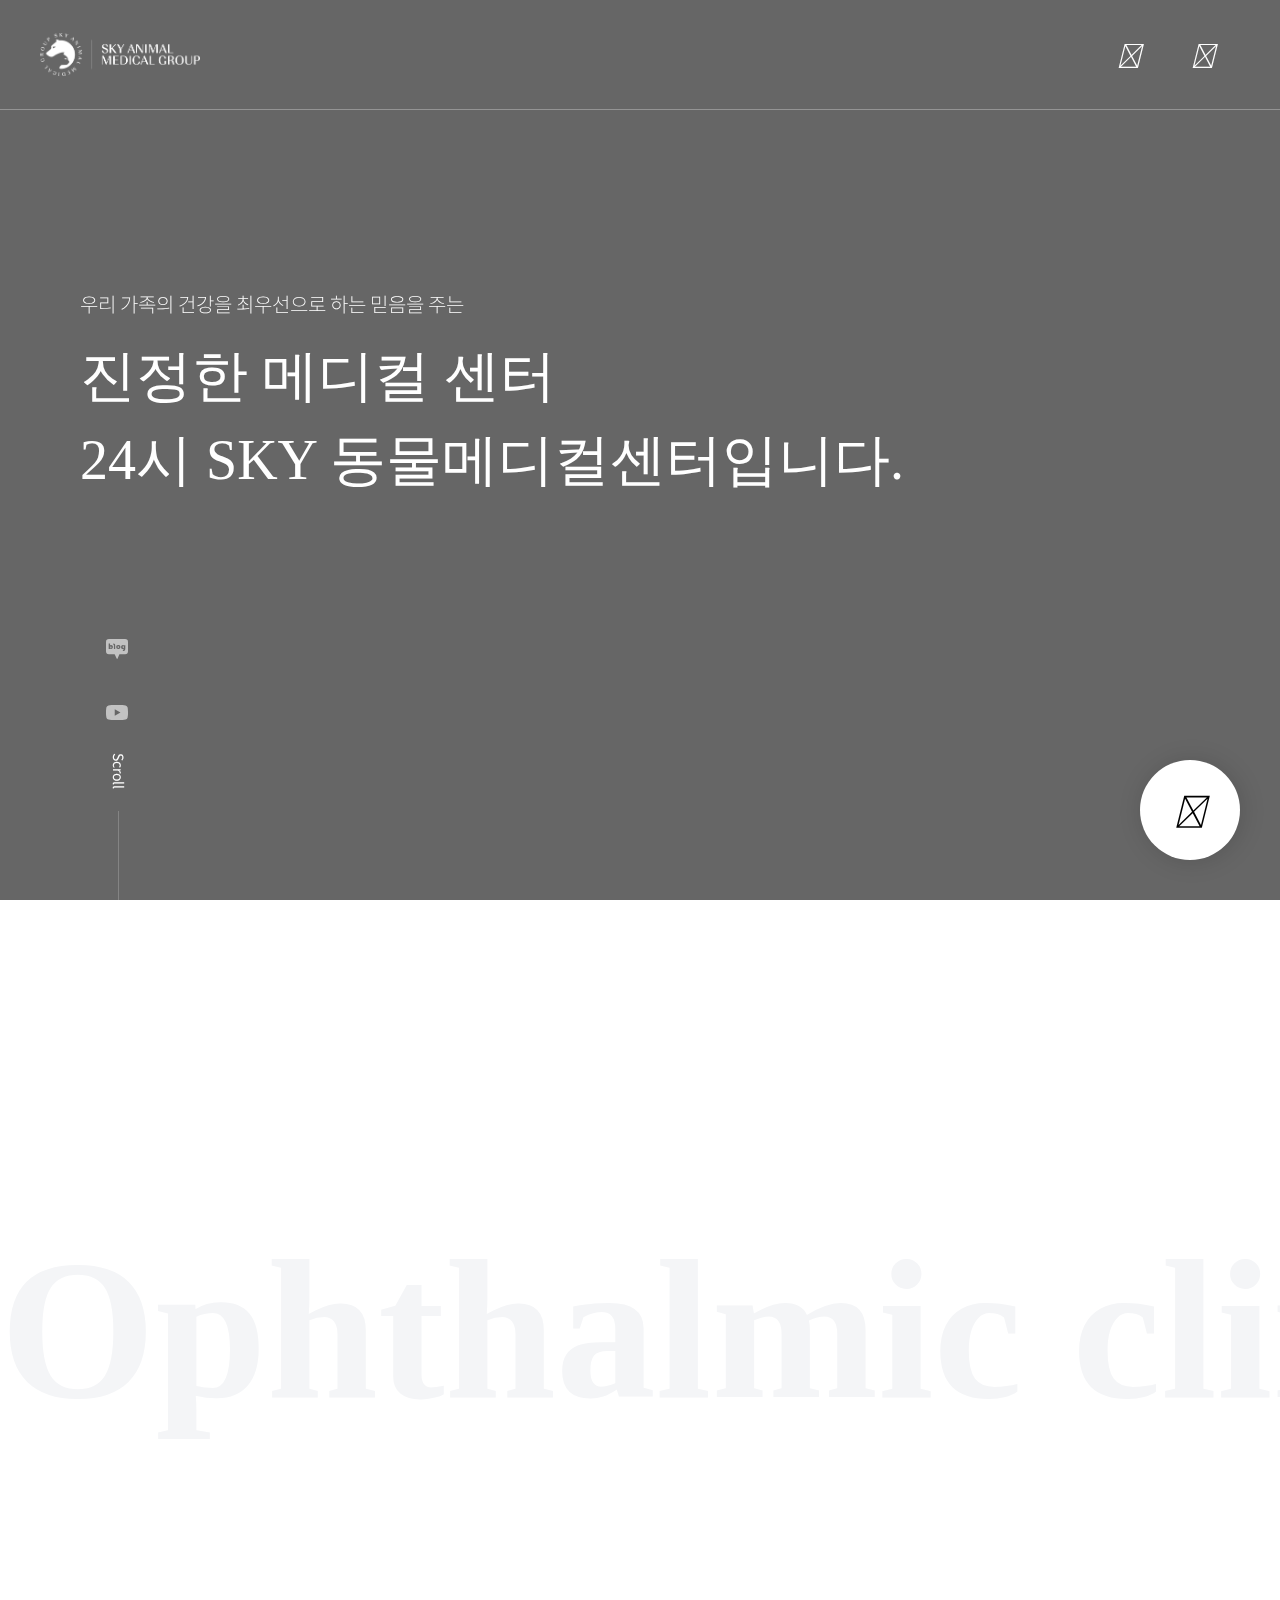
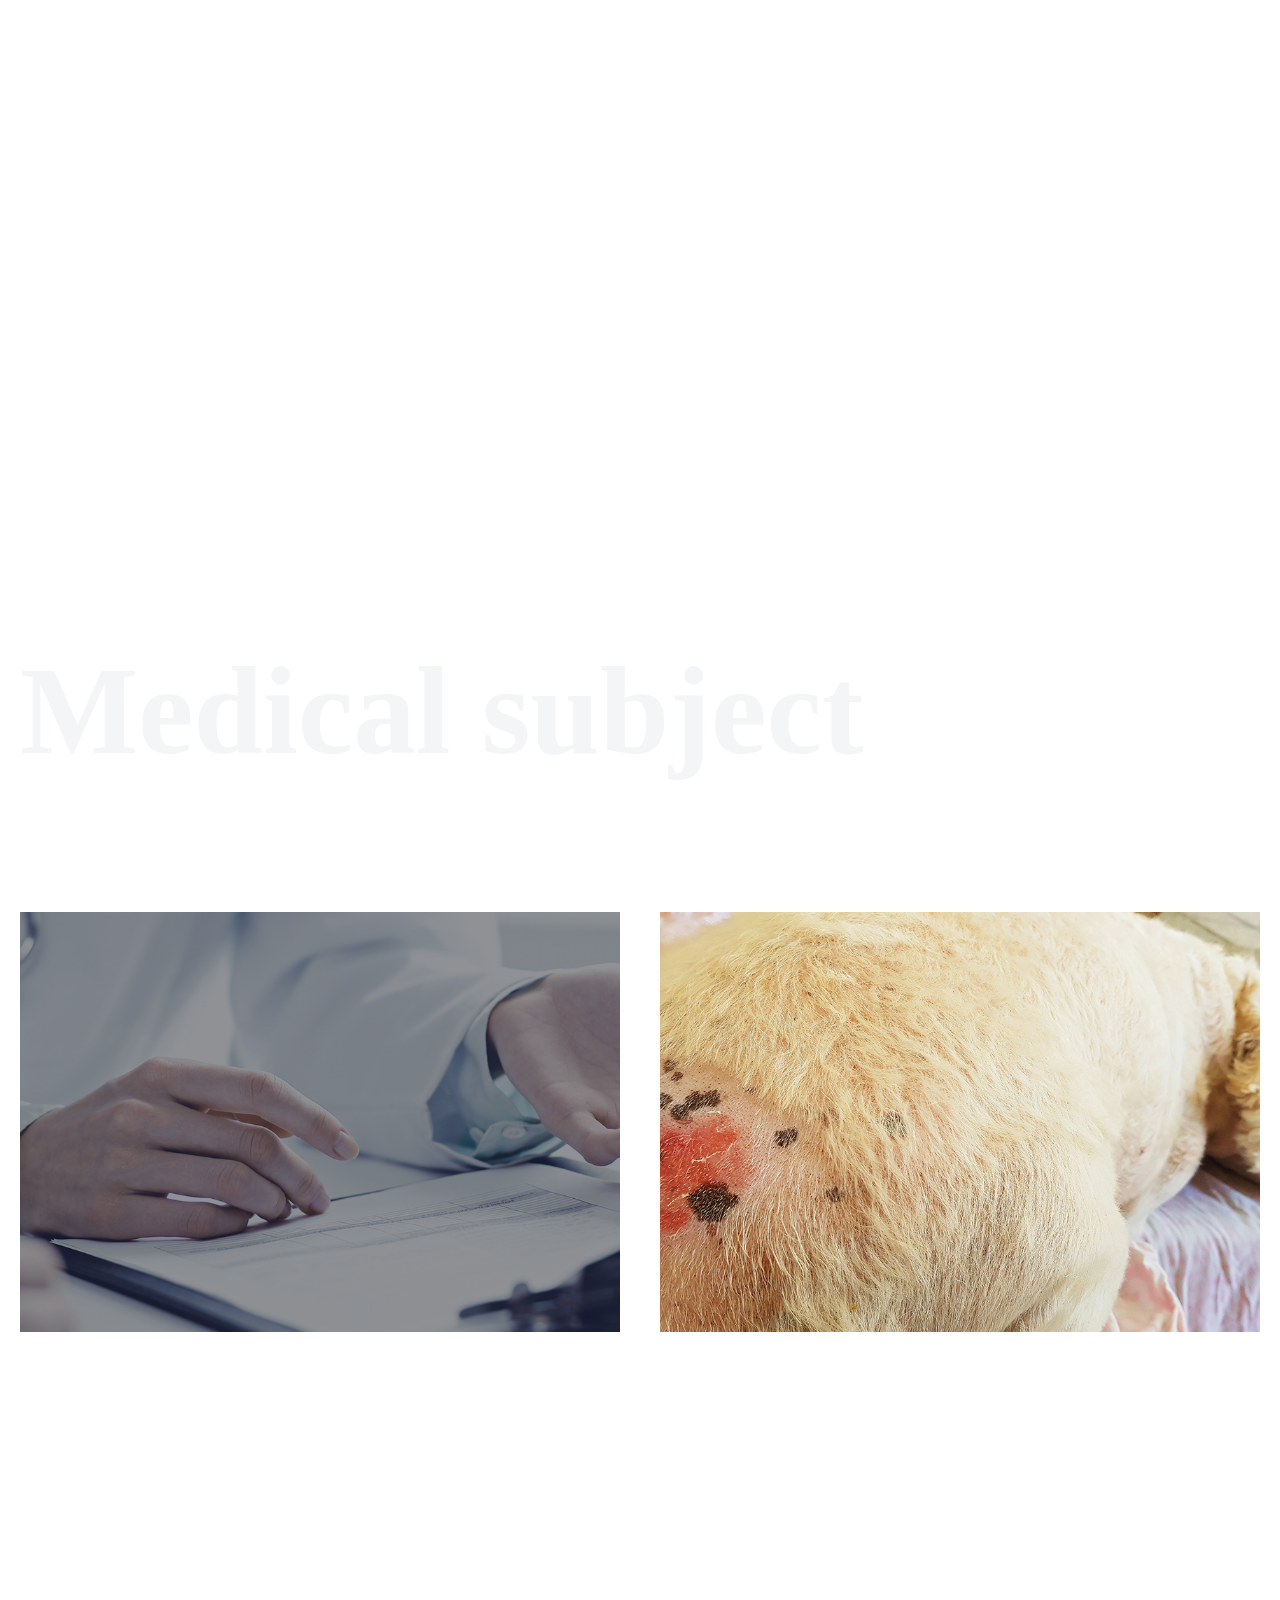
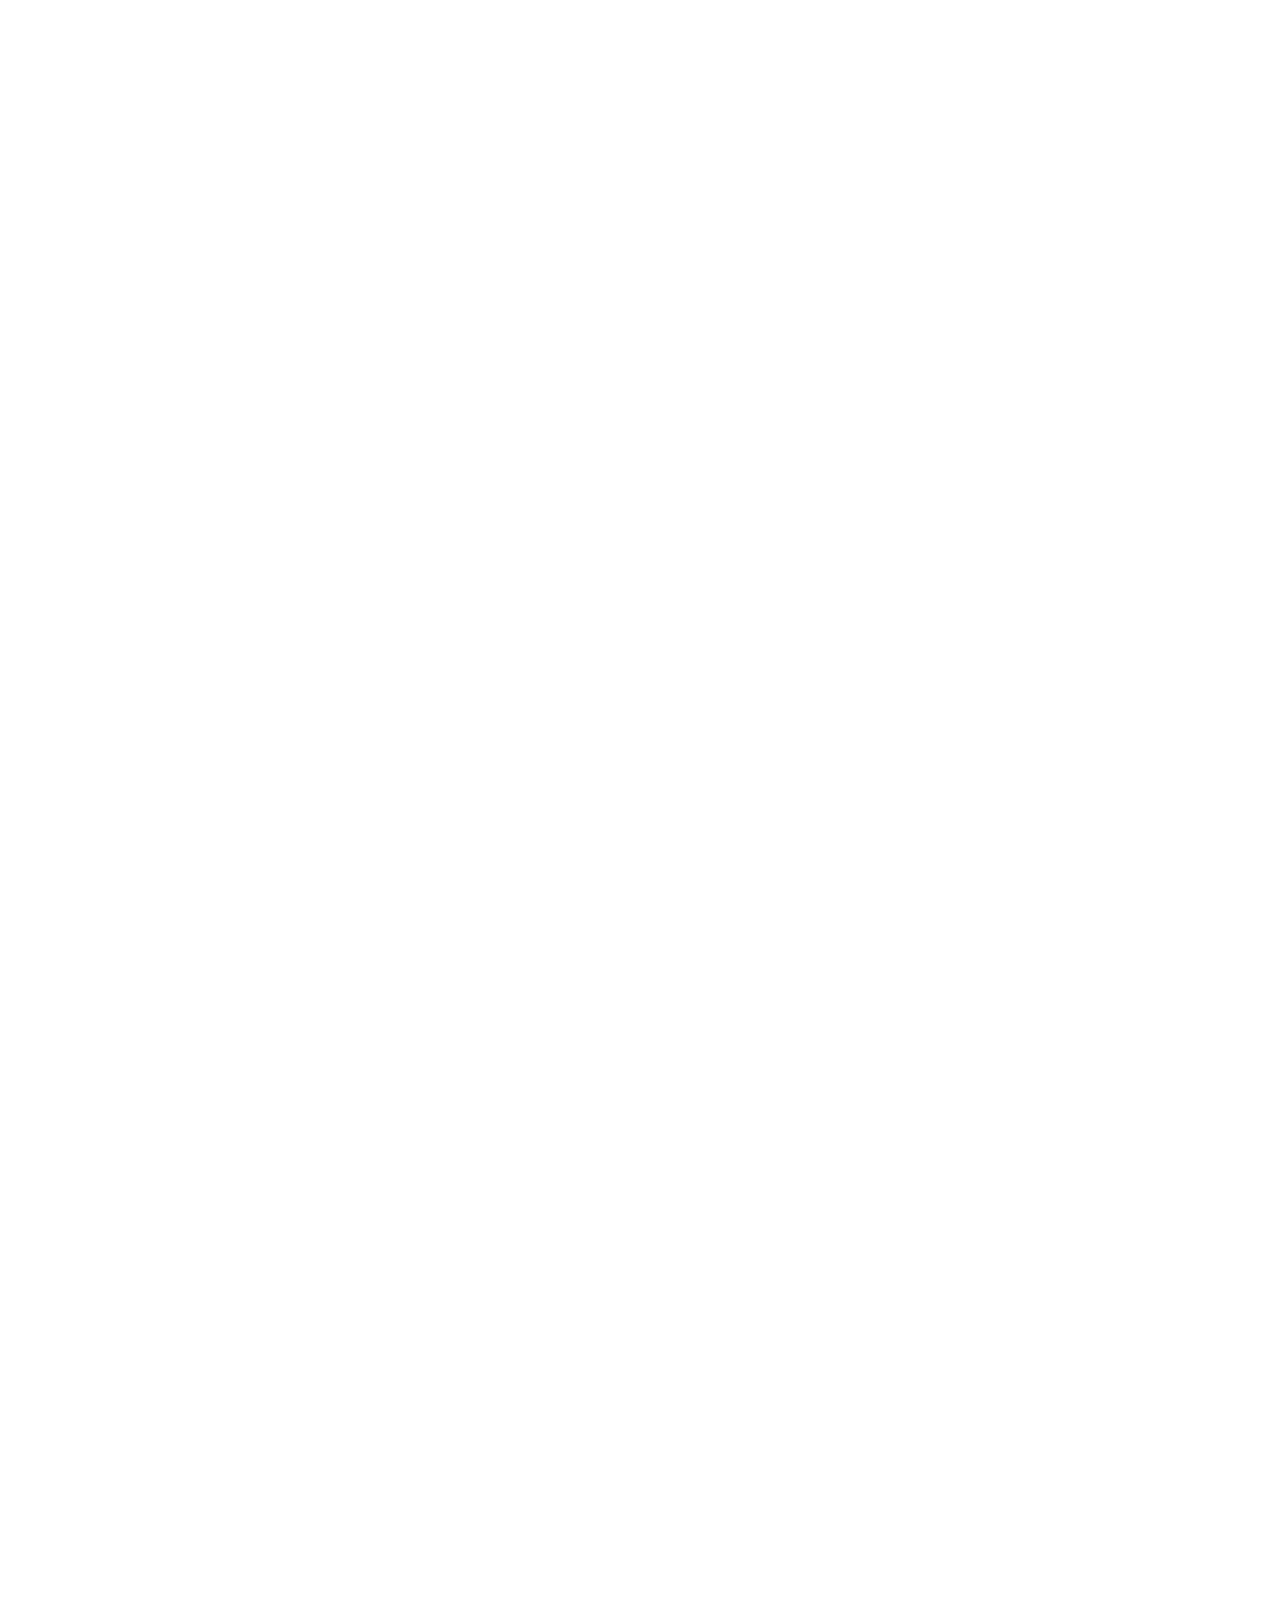
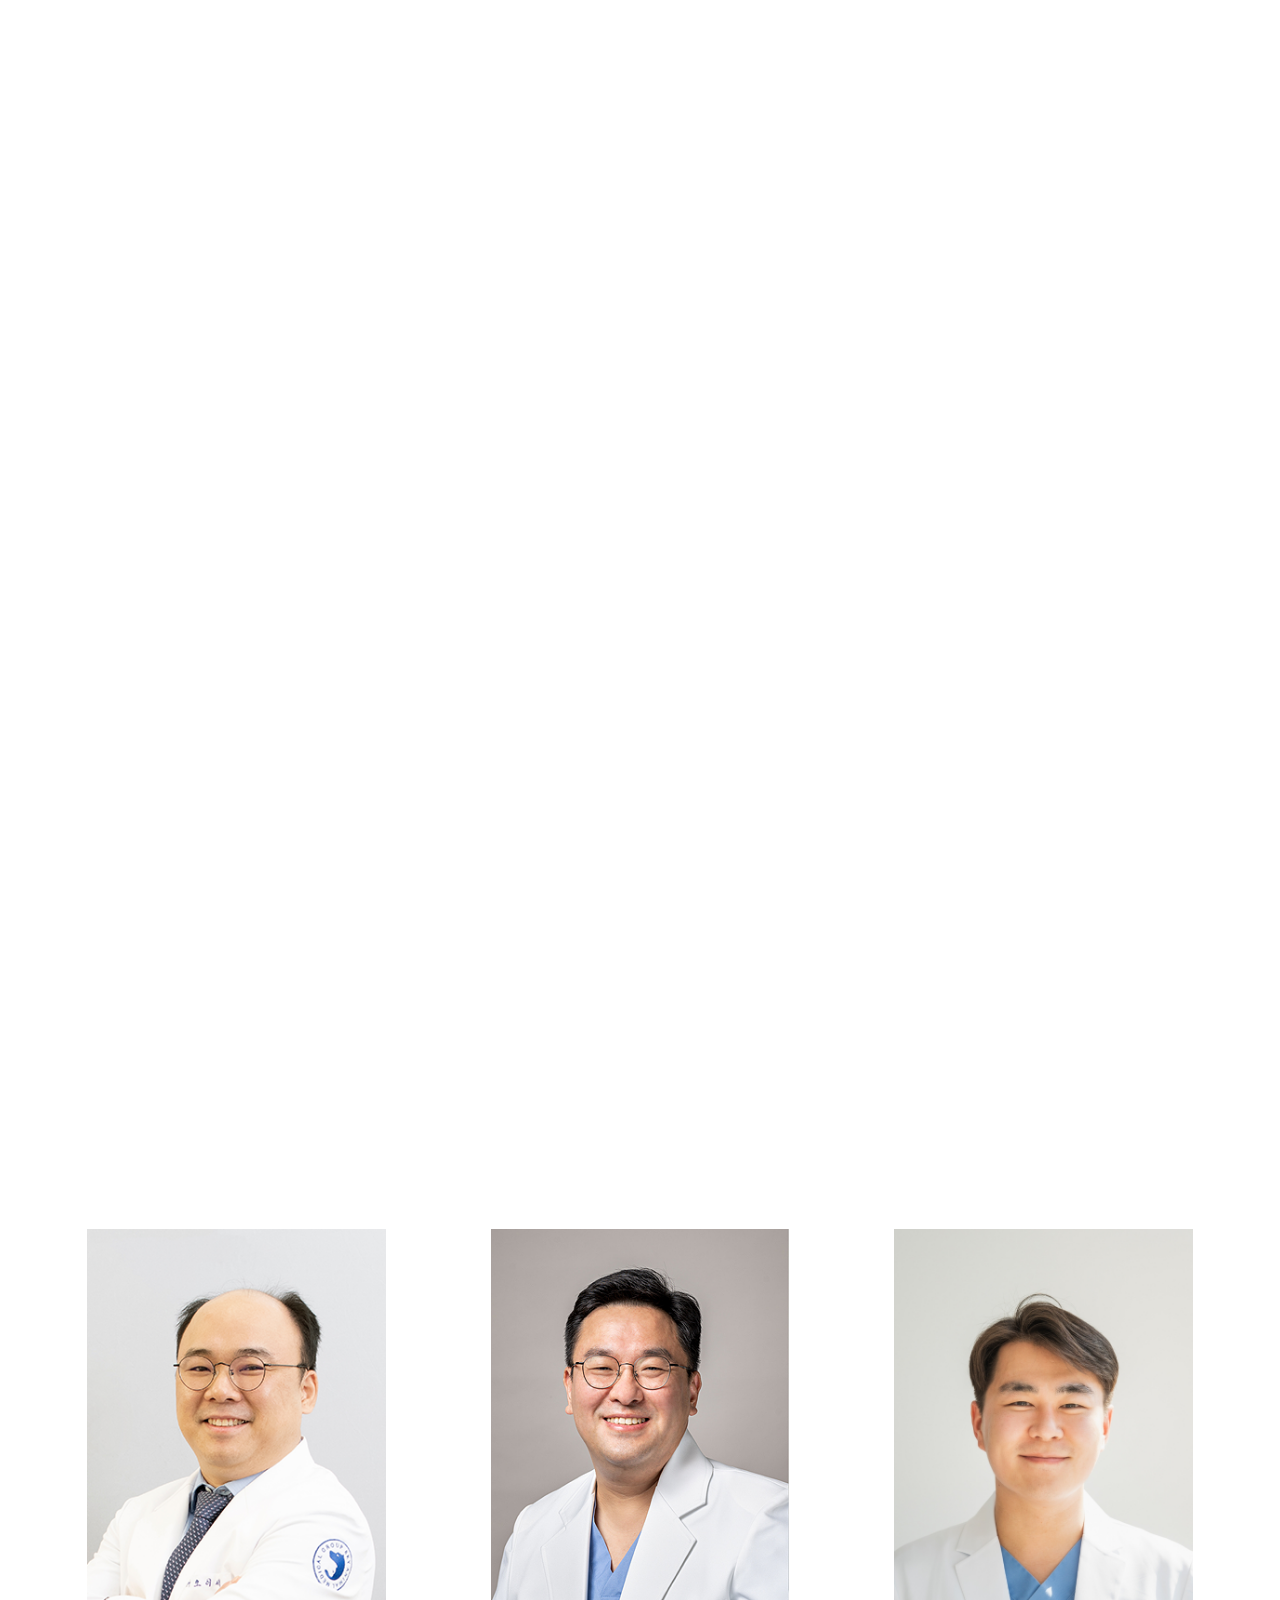
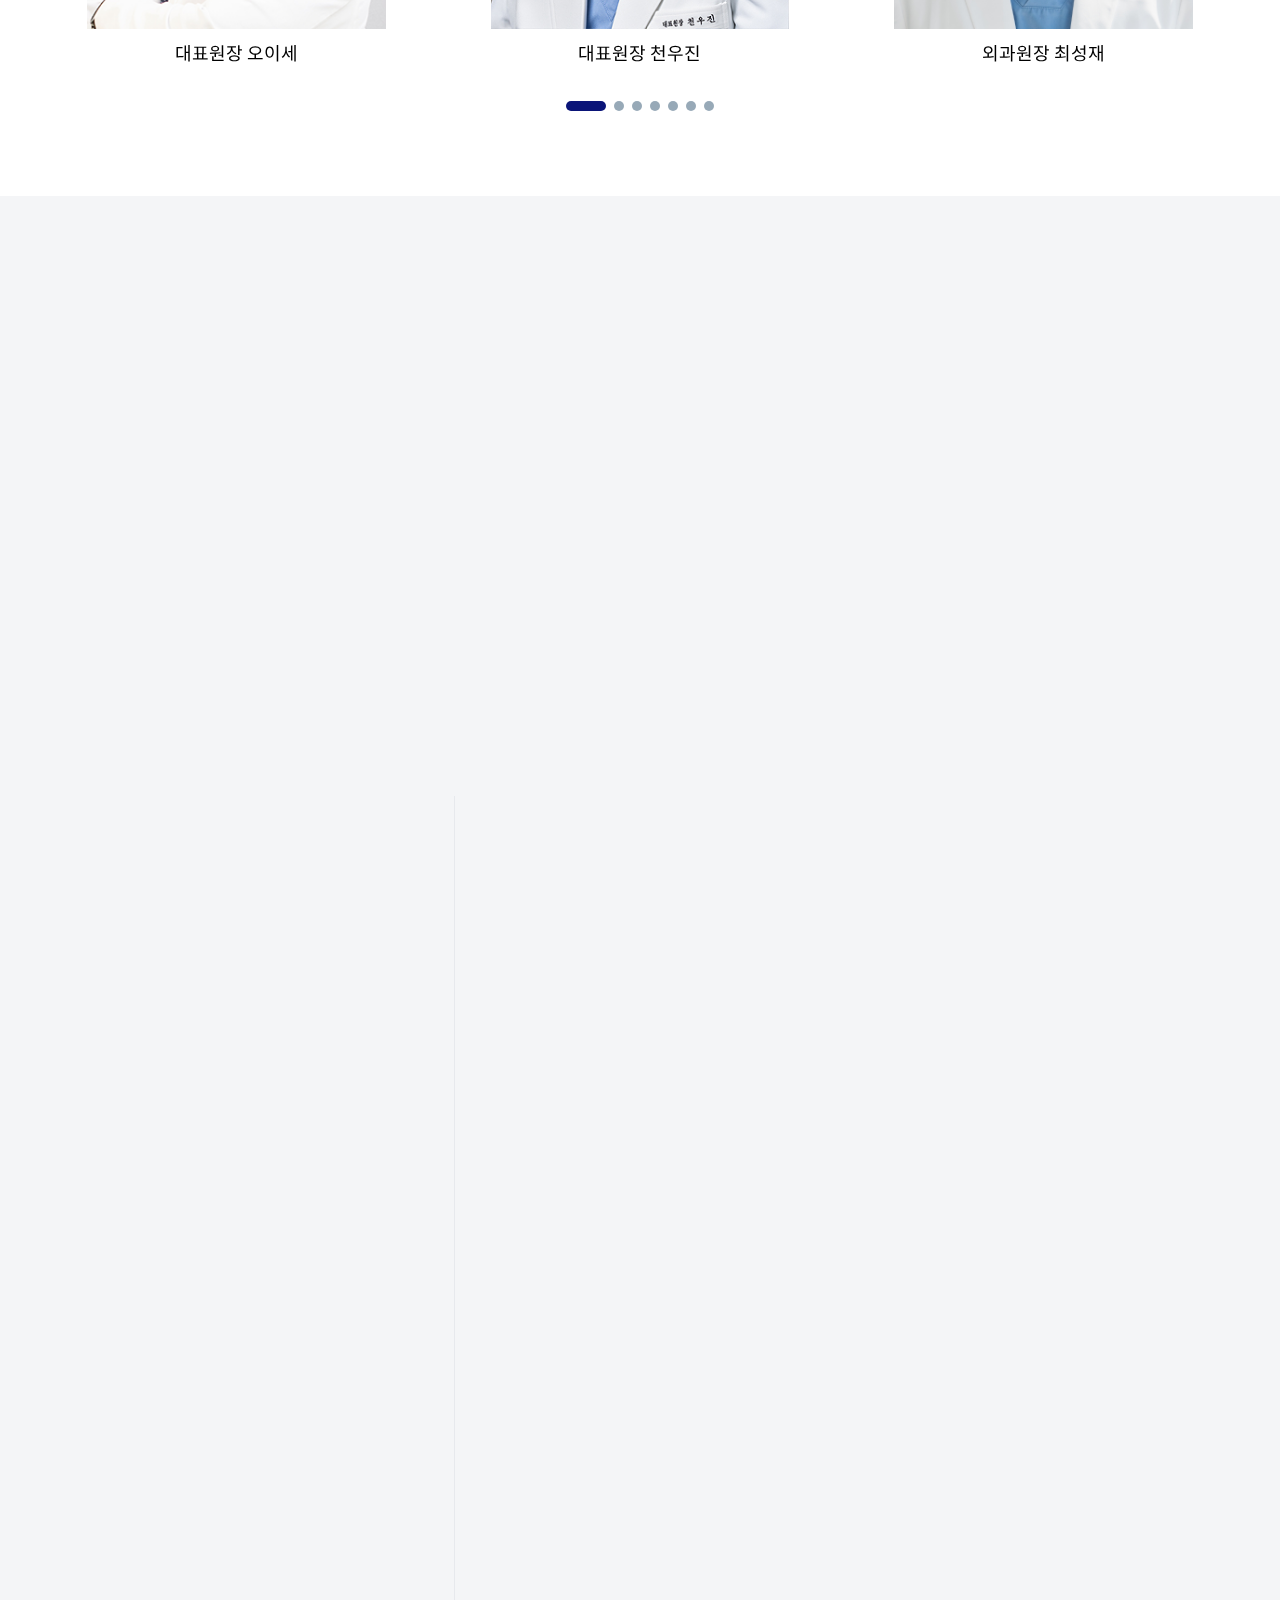
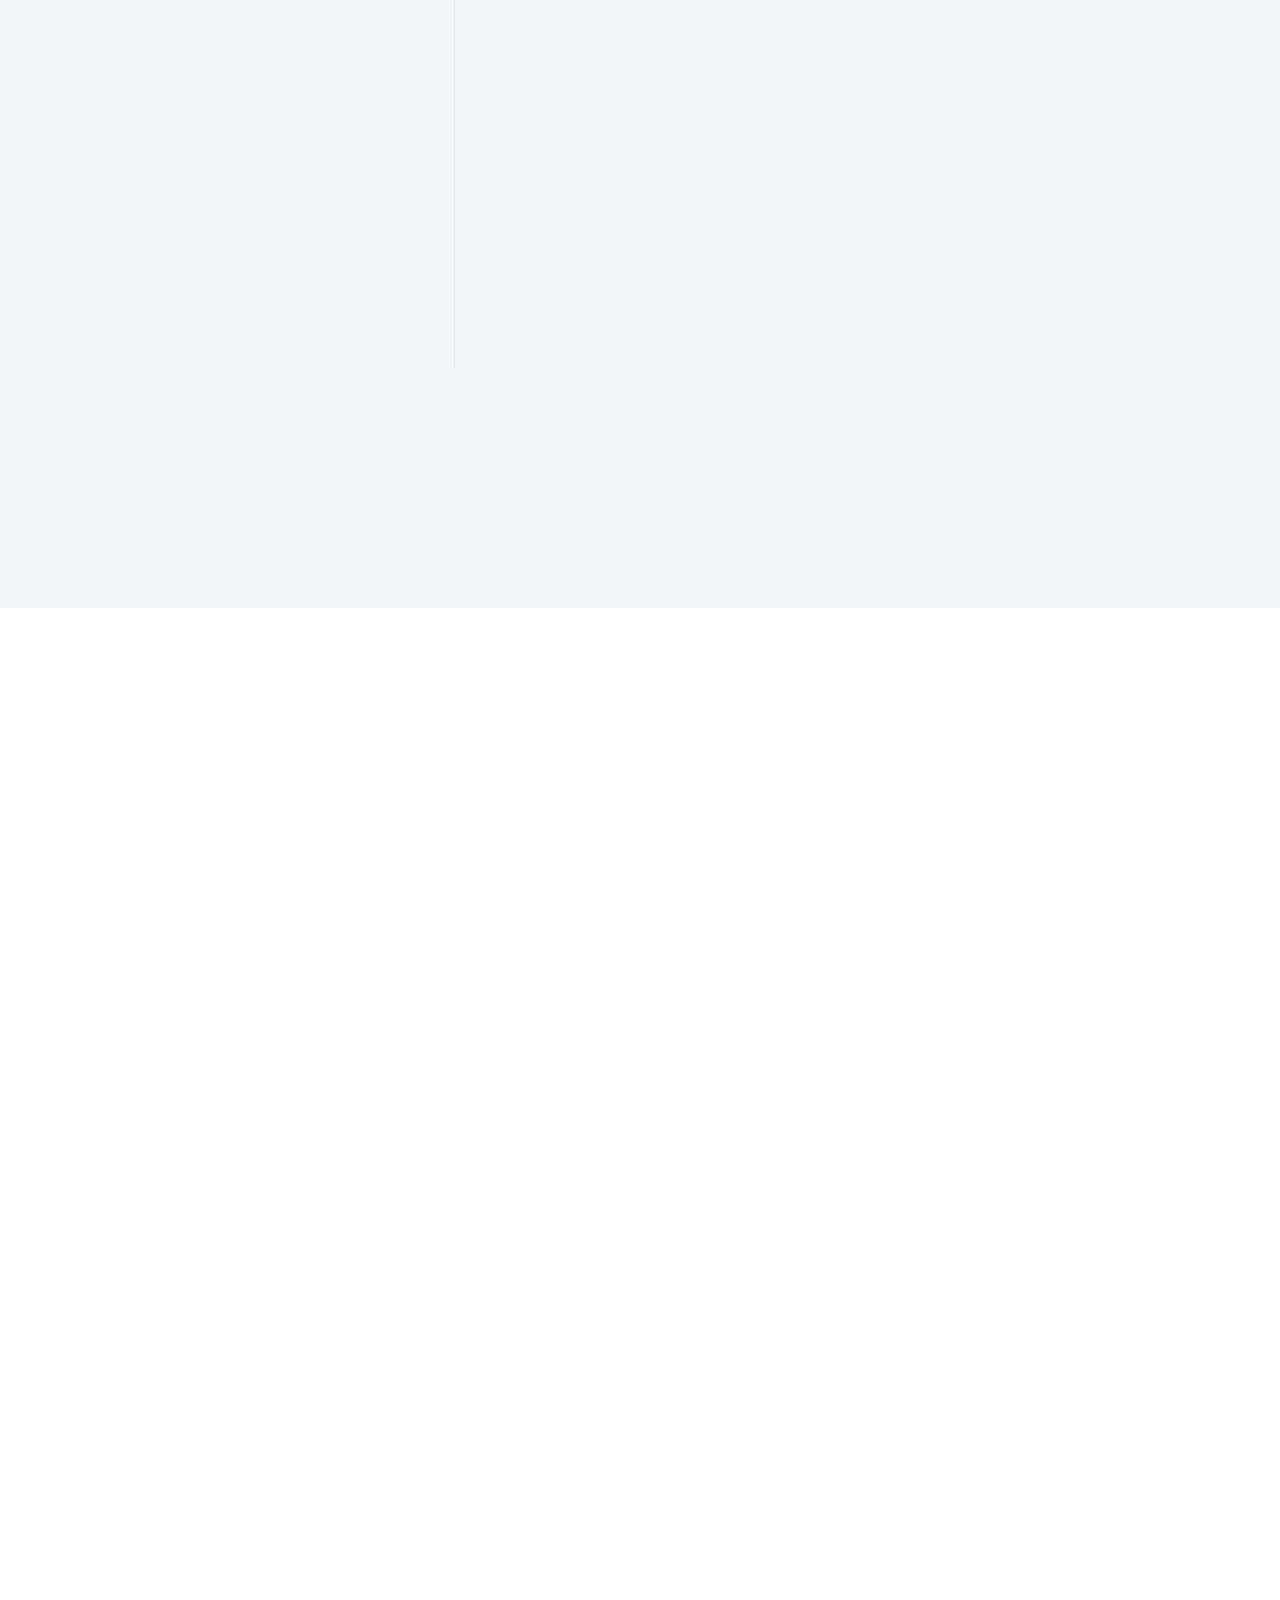
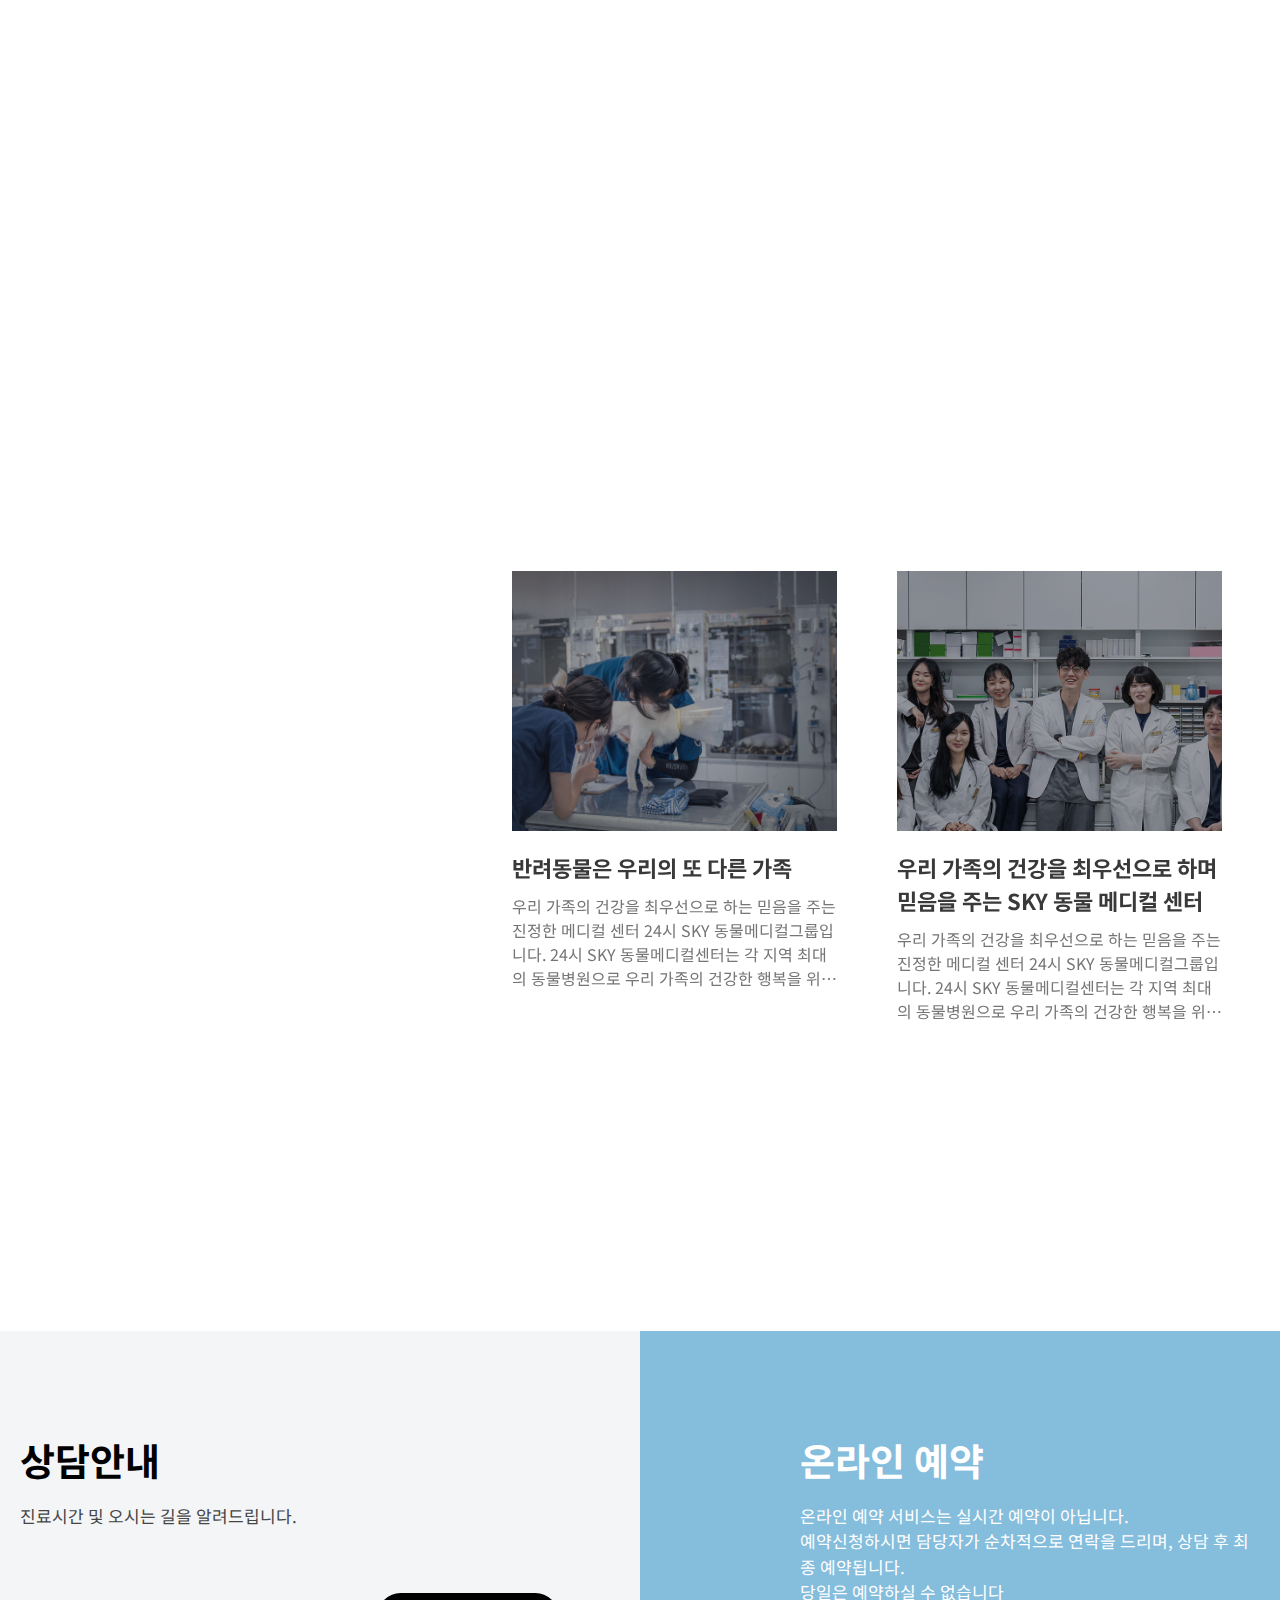
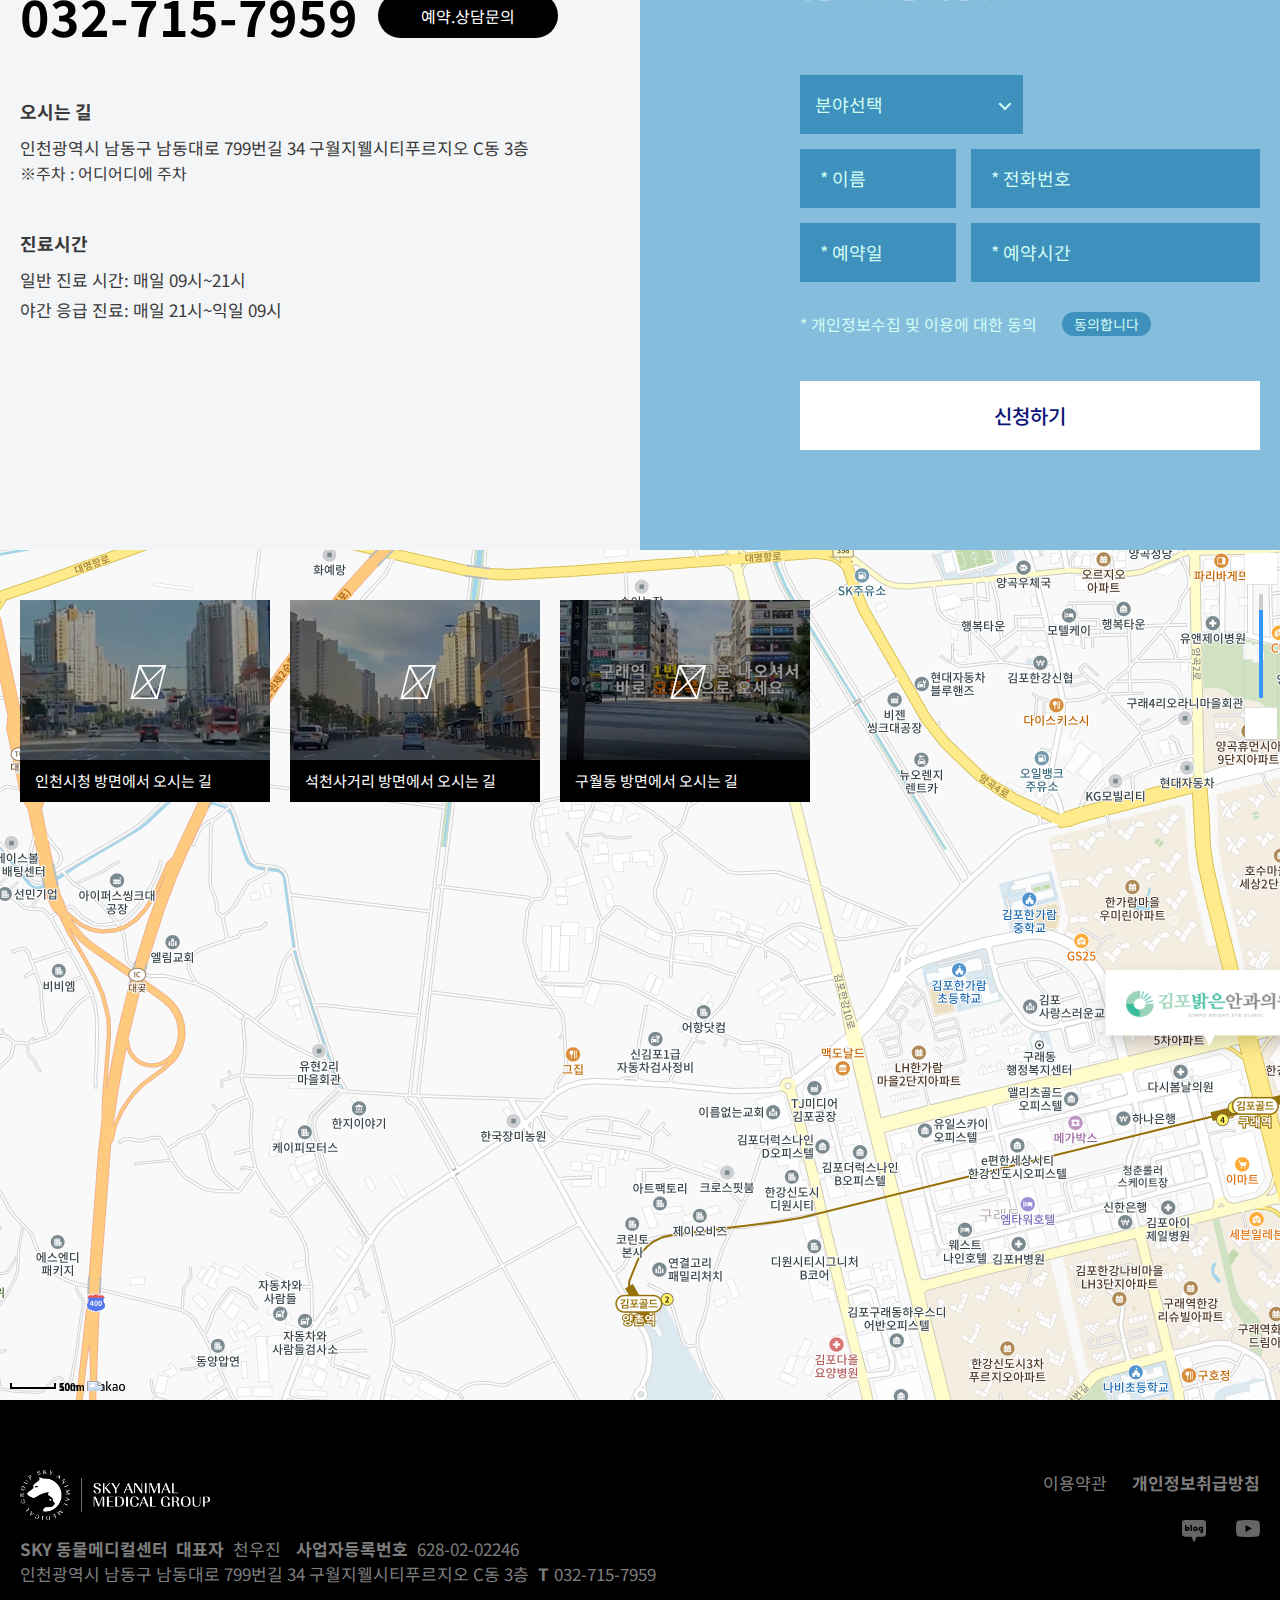
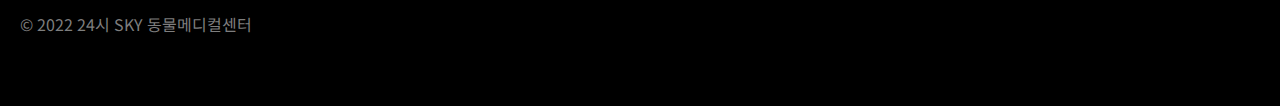
==== commit cd2004fc: "의료진 소개, 유튜브 영역 추가" ====
--- a/docs/index.html
+++ b/docs/index.html
@@ -755,6 +755,515 @@
         </div>
 
     </section>
+    <div class="section" id="section6">
+        <div class="mcont star">
+            <div class="in">
+                <div class="title">
+                    <strong class="wow fadeInUp" data-wow-delay="0.4s" style="visibility: visible; animation-delay: 0.4s; animation-name: fadeInUp;">SKY의 자랑스런 얼굴들</strong>
+                    <p class="wow fadeInUp" data-wow-delay="0.6s" style="visibility: visible; animation-delay: 0.6s; animation-name: fadeInUp;">우리 가족의 건강을 최우선으로 하며 믿음을 주는 SKY 동물 메디컬 센터 의료진들입니다.</p>
+                </div>
+                <!-- Swiper -->
+                <div class="swiper-container star-container">
+                    <div class="swiper-wrapper">
+                        <div class="swiper-slide">
+                            <div class="mvCont">
+                                <img src="./resources/doc_1.png" style="width:auto; height: 25rem;"/>
+                            </div>
+                            <div style="height: 10px;"></div>
+                            <p class="inner" style="color: #000; font-size: 18px; text-align: center;">대표원장 오이세</p>
+                        </div>
+                        <div class="swiper-slide">
+                            <div class="mvCont">
+                                <img src="./resources/doc_cheonwoojin.jpeg" style="width:auto; height: 25rem;"/>
+                            </div>
+                                                                <div style="height: 10px;"></div>
+                            <p class="inner" style="color: #000; font-size: 18px; text-align: center;">대표원장 천우진</p>
+                        </div>
+                        <div class="swiper-slide">
+                            <div class="mvCont">
+                                <img src="./resources/doc_choisungjae.jpg" style="width:auto; height: 25rem;"/>
+                            </div>
+                                                                <div style="height: 10px;"></div>
+                            <p class="inner" style="color: #000; font-size: 18px; text-align: center;">외과원장 최성재</p>
+                        </div><div class="swiper-slide">
+                            <div class="mvCont">
+                                <img src="./resources/doc_gwonogyeong.png" style="width:auto; height: 25rem;"/>
+                            </div>
+                                                                <div style="height: 10px;"></div>
+                            <p class="inner" style="color: #000; font-size: 18px; text-align: center;">외과고문 권오경</p>
+                        </div><div class="swiper-slide">
+                            <div class="mvCont">
+                                <img src="./resources/doc_beakjooyea.png" style="width:auto; height: 25rem;"/>
+                            </div>
+                                                                <div style="height: 10px;"></div>
+                            <p class="inner" style="color: #000; font-size: 18px; text-align: center;">내과원장 백주예</p>
+                        </div><div class="swiper-slide">
+                            <div class="mvCont">
+                                <img src="./resources/doc_junghyeryoung.png" style="width:auto; height: 25rem;"/>
+                            </div>
+                                                                <div style="height: 10px;"></div>
+                            <p class="inner" style="color: #000; font-size: 18px; text-align: center;">영상의학과장 정혜령</p>
+                        </div><div class="swiper-slide">
+                            <div class="mvCont">
+                                <img src="./resources/doc_kangsumyeong.png" style="width:auto; height: 25rem;" />
+                            </div>
+                                                                <div style="height: 10px;"></div>
+                            <p class="inner" style="color: #000; font-size: 18px; text-align: center;">진료과장 강수영</p>
+                        </div>
+                    </div>
+                    <div class="swiper-button-next"></div>
+                    <div class="swiper-button-prev"></div>
+                    <div class="swiper-pagination"></div>
+                </div>
+            </div>
+            <script>
+                var mySwiper = new Swiper('.star-container', {
+                  navigation: {
+                    nextEl: '.swiper-button-next',
+                    prevEl: '.swiper-button-prev',
+                  },
+                  pagination: {
+                    el: '.swiper-pagination',
+                    clickable: true
+                  },
+                  speed: 1000,
+                  //autoplay: {
+                    //delay: 3000,
+                    //disableOnInteraction: false
+                  //},
+                  loop: true,
+                  grabCursor: true,
+                  spaceBetween: 10,
+                  slidesPerView: 4,
+                  slidesPerColumn: 1,
+                  breakpoints: {
+                    1436: {
+                      slidesPerView: 4,
+                      slidesPerColumn: 1
+                    },
+                    1023: {
+                      slidesPerView: 3,
+                      slidesPerColumn: 1
+                    },
+                    767: {
+                      slidesPerView: 2,
+                      slidesPerColumn: 1
+                    },
+                    363: {
+                      slidesPerView: 1,
+                      slidesPerColumn: 1      
+                    },
+                    0: {
+                      slidesPerView: 1,
+                      slidesPerColumn: 1    
+                    }
+                  }
+                });
+                var isWeb;
+                var isTabl;
+                var isMobile;
+
+                function starPop(){
+                    $("#starPop").show();
+                    $("html").addClass("mHidden");
+                }
+                function starPopClose(){
+                    $("#starPop").hide();
+                    $("html").removeClass("mHidden");
+                }
+                function lamPop(){
+                    $("#lamPop").show();
+                    $("html").addClass("mHidden");
+                }
+                function lamPopClose(){
+                    $("#lamPop").hide();
+                    $("html").removeClass("mHidden");
+                }
+                function coPop(){
+                    $("#coPop").show();
+                    $("html").addClass("mHidden");
+                }
+                function coPopClose(){
+                    $("#coPop").hide();
+                    $("html").removeClass("mHidden");
+                }
+
+                $(function(){
+                    var _height = window.innerHeight;
+                    var _width = window.innerWidth;
+                    var _hh = $("#header").height();
+                    $(".mainVisual .swiper-wrapper").height(_height - _hh);
+                    $(window).on("scroll", function(){
+                        var _width = window.innerWidth;
+                        var _ms1 = $("#section1").size() ? $("#section1").offset().top - _hh : 0;/*사업분야*/
+                        var _ms2 = $("#section2").size() ? $("#section2").offset().top - _hh : 0;/*인사말*/
+                        var _ms3 = $("#section3").size() ? $("#section3").offset().top - _hh : 0;/*라미네이트*/
+                        var _ms3_2 = $("#section3_2").size() ? $("#section3_2").offset().top - _hh : 0;/*라미네이트*/
+                        var _ms3_3 = $("#section3_3").size() ? $("#section3_3").offset().top - _hh : 0;/*라미네이트*/
+                        var _ms3_4 = $("#section3_4").size() ? $("#section3_4").offset().top - _hh : 0;/*라미네이트*/
+                        var _ms3_5 = $("#section3_5").size() ? $("#section3_5").offset().top - _hh : 0;/*라미네이트*/
+                        var _ms4 = $("#section4").size() ? $("#section4").offset().top - _hh : 0;/*교정*/
+                        var _ms4_2 = $("#section4_2").size() ? $("#section4_2").offset().top - _hh : 0;/*교정*/
+                        var _ms4_3 = $("#section4_3").size() ? $("#section4_3").offset().top - _hh : 0;/*교정*/
+                        var _ms4_4 = $("#section4_4").size() ? $("#section4_4").offset().top - _hh : 0;/*교정*/
+                        var _ms4_5 = $("#section4_5").size() ? $("#section4_5").offset().top - _hh : 0;/*교정*/
+                        var _ms5 = $("#section5").size() ? $("#section5").offset().top - _hh : 0;/*임플란트*/
+                        var _ms5_2 = $("#section5_2").size() ? $("#section5_2").offset().top - _hh : 0;/*임플란트*/
+                        var _ms5_3 = $("#section5_3").size() ? $("#section5_3").offset().top - _hh : 0;/*임플란트*/
+                        var _ms5_4 = $("#section5_4").size() ? $("#section5_4").offset().top - _hh : 0;/*임플란트*/
+                        var _ms5_5 = $("#section5_5").size() ? $("#section5_5").offset().top - _hh : 0;/*임플란트*/
+                        var _ms5_6 = $("#section5_6").size() ? $("#section5_6").offset().top - _hh : 0;/*임플란트*/
+                        var _ms6 = $("#section6").size() ? $("#section6").offset().top - _hh : 0;/*with스타*/
+                        var _ms7 = $("#section7").size() ? $("#section7").offset().top - _hh : 0;/*오시는길*/
+                        var _ms8 = $("#section8").size() ? $("#section8").offset().top - _hh : 0;/*영업시간*/
+                        var _ms9 = $("#section9").size() ? $("#section9").offset().top - _hh : 0;/*둘러보기*/
+                        if($(window).scrollTop() > _ms1*.5){
+                            $("#section1").addClass("active");
+                            $("#section1 .clinic li").each(function(index) {
+                            var that = this;
+                            setTimeout(function() {
+                                $(that).addClass("on");
+                            }, 50 * index);
+                            });
+                        };
+                        if($(window).scrollTop() > _ms1*1.5){
+                            $("#section2").addClass("active");
+                            $("#section2 .intro .doctor").addClass("on");
+                        };
+                        if($(window).scrollTop() > _ms3 - _height*.5){
+                            $("#section3").addClass("active");
+                            setTimeout(function() {
+                                $("#section3 .num").addClass("on");
+                            }, 200);
+                            setTimeout(function() {
+                                $("#section3 .mCopy1").addClass("on");
+                            }, 200*2);
+                            setTimeout(function() {
+                                $("#section3 .mCopy2").addClass("on");
+                            }, 200*2);
+                            setTimeout(function() {
+                                $("#section3 .mCopy1").addClass("on");
+                            }, 200*3);
+                            $("#section3 .point li").each(function(index) {
+                            var that = this;
+                            setTimeout(function() {
+                                $(that).addClass("on");
+                            }, 200 * (index + 4));
+                            });
+                        };
+                        if($(window).scrollTop() > _ms3_2 - _height*.5){
+                            $("#section3_2").addClass("active");
+                            setTimeout(function() {
+                                $("#section3_2 .img").addClass("on");
+                            }, 200);
+                            setTimeout(function() {
+                                $("#section3_2 .int").addClass("on");
+                            }, 200*2);
+                            setTimeout(function() {
+                                $("#section3_2 .intCont").addClass("on");
+                            }, 200*3);
+                            $("#section3_2 .cont dl").each(function(index) {
+                            var that = this;
+                            setTimeout(function() {
+                                $(that).addClass("on");
+                            }, 200 * (index + 4));
+                            });
+                        };
+                        if($(window).scrollTop() > _ms3_3 - _height*.5){
+                            $("#section3_3").addClass("active");
+                            setTimeout(function() {
+                                $("#section3_3 .int").addClass("on");
+                            }, 200);
+                            setTimeout(function() {
+                                $("#section3_3 .intCont").addClass("on");
+                            }, 200);
+                            setTimeout(function() {
+                                $("#section3_3 .step-container").addClass("on");
+                            }, 200*2);
+                            setTimeout(function() {
+                                $("#section3_3 .stepDes").addClass("on");
+                            }, 200*3);
+                        };
+                        if($(window).scrollTop() > _ms3_4 - _height*.5){
+                            $("#section3_4").addClass("active");
+                            setTimeout(function() {
+                                $("#section3_4 .int").addClass("on");
+                            }, 200);
+                            setTimeout(function() {
+                                $("#section3_4 .intCont").addClass("on");
+                            }, 200*2);
+                        };
+                        if($(window).scrollTop() > _ms3_5 - _height*.5){
+                            $("#section3_5").addClass("active");
+                        }else{
+                            $("#section3_5").removeClass("active");
+                        };
+                        if($(window).scrollTop() > _ms4 - _height*.5){
+                            $("#section3_5").removeClass("active");
+                            $("#section4").addClass("active");
+                            setTimeout(function() {
+                                $("#section4 .num").addClass("on");
+                            }, 200);
+                            setTimeout(function() {
+                                $("#section4 .mCopy1").addClass("on");
+                            }, 200*2);
+                            setTimeout(function() {
+                                $("#section4 .mCopy2").addClass("on");
+                            }, 200*2);
+                            setTimeout(function() {
+                                $("#section4 .mCopy3").addClass("on");
+                            }, 200*3);
+                            $("#section4 .point li").each(function(index) {
+                            var that = this;
+                            setTimeout(function() {
+                                $(that).addClass("on");
+                            }, 200 * (index + 4));
+                            });
+                        };
+                        if($(window).scrollTop() > _ms4_2 - _height*.5){
+                            $("#section4_2").addClass("active");
+                            setTimeout(function() {
+                                $("#section4_2 h3").addClass("on");
+                            }, 200);
+                            setTimeout(function() {
+                                $("#section4_2 .mark").addClass("on");
+                            }, 200*2);
+                            setTimeout(function() {
+                                $("#section4_2 .btmCont").addClass("on");
+                            }, 200*3);
+                            setTimeout(function() {
+                                $("#section4_2 .abClear div img").addClass("on");
+                            }, 200*4);
+                            setTimeout(function() {
+                                $("#section4_2 .abClear .cont h4").addClass("on");
+                            }, 200*5);
+                            $("#section4_2 .abClear dl").each(function(index) {
+                            var that = this;
+                            setTimeout(function() {
+                                $(that).addClass("on");
+                            }, 200 * (index + 6));
+                            });
+                        };
+                        if($(window).scrollTop() > _ms4_3 - _height*.5){
+                            setTimeout(function() {
+                                $("#section4_3").addClass("active");
+                            }, 600);
+                            $("#section4_3 .before").addClass("on");
+                            setTimeout(function() {
+                                $("#section4_3 .after").addClass("on");
+                            }, 300);
+                        };
+                        if($(window).scrollTop() > _ms4_4 - _height*.5){
+                            setTimeout(function() {
+                                $("#section4_4").addClass("active");
+                            }, 600);
+                            $("#section4_4 .after").addClass("on");
+                            setTimeout(function() {
+                                $("#section4_4 .before").addClass("on");
+                            }, 300);
+                        };
+                        if($(window).scrollTop() > _ms4_5 - _height*.7){
+                            $("#section4_5").addClass("active");
+                            setTimeout(function() {
+                                $("#section4_5 .int").addClass("on");
+                            }, 200);
+                            setTimeout(function() {
+                                $("#section4_5 .intCont").addClass("on");
+                            }, 200*2);
+                        };
+                        if($(window).scrollTop() > _ms5 - _height*.5){
+                            $("#section5").addClass("active");
+                            setTimeout(function() {
+                                $("#section5 .num").addClass("on");
+                            }, 200);
+                            setTimeout(function() {
+                                $("#section5 .mCopy1").addClass("on");
+                            }, 200*2);
+                            setTimeout(function() {
+                                $("#section5 .mCopy2").addClass("on");
+                            }, 200*3);
+                            setTimeout(function() {
+                                $("#section5 .mCopyLogo").addClass("on");
+                            }, 200*4);
+                            setTimeout(function() {
+                                $("#section5 .mCopy3").addClass("on");
+                            }, 200*5);
+                        };
+                        if($(window).scrollTop() > _ms5_2 - _height*.7){
+                            $("#section5_2").addClass("active");
+                            $("#section5_2 .int").addClass("on");
+                            setTimeout(function() {
+                                $("#section5_2 .intCont").addClass("on");
+                            }, 200);
+                            setTimeout(function() {
+                                $("#section5_2 .fl").addClass("on");
+                            }, 200*2);
+                            setTimeout(function() {
+                                $("#section5_2 .fr").addClass("on");
+                            }, 200*3);
+                        };
+                        if($(window).scrollTop() > _ms5_3 - _height*.7){
+                            $("#section5_3").addClass("active");
+                            $("#section5_3 .fl").addClass("on");
+                            setTimeout(function() {
+                                $("#section5_3 .fr .fimg").addClass("on");
+                            }, 200);
+                            $("#section5_3 .fr .fWrap div").each(function(index) {
+                            var that = this;
+                            setTimeout(function() {
+                                $(that).addClass("on");
+                            }, 200 * (index + 2));
+                            });
+                        };
+                        if($(window).scrollTop() > _ms5_4 - _height*.7){
+                            $("#section5_4").addClass("active");
+                            setTimeout(function() {
+                                $("#section5_4 .int").addClass("on");
+                            }, 200);
+                            setTimeout(function() {
+                                $("#section5_4 .intCont").addClass("on");
+                            }, 200*2);
+                            $("#section5_4 .fact li").each(function(index) {
+                            var that = this;
+                            setTimeout(function() {
+                                $(that).addClass("on");
+                            }, 200 * (index + 3));
+                            });
+                        };
+                        if($(window).scrollTop() > _ms5_5 - _height*.7){
+                            $("#section5_5").addClass("active");
+                            $("#section5_5 .fl").addClass("on");
+                            setTimeout(function() {
+                                $("#section5_5 .fr .fimg").addClass("on");
+                            }, 200);
+                            $("#section5_5 .fr .fWrap div").each(function(index) {
+                            var that = this;
+                            setTimeout(function() {
+                                $(that).addClass("on");
+                            }, 200 * (index + 2));
+                            });
+                        };
+                        if($(window).scrollTop() > _ms5_6 - _height*.7){
+                            $("#section5_6").addClass("active");
+                            setTimeout(function() {
+                                $("#section5_6 .int").addClass("on");
+                            }, 200);
+                            setTimeout(function() {
+                                $("#section5_6 .intCont").addClass("on");
+                            }, 200*2);
+                            $("#section5_6 .fact li").each(function(index) {
+                            var that = this;
+                            setTimeout(function() {
+                                $(that).addClass("on");
+                            }, 200 * (index + 3));
+                            });
+                        };
+
+                        if($(window).scrollTop() > _ms6 - _height*.5){
+                            $("#section6").addClass("active");
+                            mySwiper.autoplay.start();
+                            setTimeout(function() {
+                                $("#section6 h2").addClass("on");
+                            }, 200);
+                            setTimeout(function() {
+                                $("#section6 .h2cont").addClass("on");
+                            }, 200*2);
+                        };
+                    });
+                });
+            </script>
+            <div class="btnPopStar"><a href="javascript:starPop();" class="btnPop">모든 수의사 보기</a></div>
+        </div>
+    </div>
+    <div class="starPop" id="starPop">
+		<div class="inner">
+			<h2>SKY의 자랑</h2>	
+			<div class="cont">
+				<ul>
+					<li><div class="sWrap"><img src="./resources/doc_1.png" /><div>대표원장 오이세</div></div></li>
+					<li><div class="sWrap"><img src="./resources/doc_cheonwoojin.jpeg" /><div>대표원장 천우진</div></div></li>
+					<li><div class="sWrap"><img src="./resources/doc_anjiyoung.png" /><div>원장 김현중</div></div></li>
+					<li><div class="sWrap"><img src="./resources/doc_1 (1).png" /><div>원장 바다</div></div></li>
+					<li><div class="sWrap"><img src="./resources/doc_1.png" /><div>원장 김성주</div></div></li>
+					<li><div class="sWrap"><img src="./resources/doc_01.png" /><div>원장 윤세아</div></div></li>
+					<li><div class="sWrap"><img src="./resources/doc_2.png" /><div>원장 신혜성</div></div></li>
+					<li><div class="sWrap"><img src="./resources/doc_3.png" /><div>원장 에릭</div></div></li>
+					<li><div class="sWrap"><img src="./resources/doc_5.png" /><div>원장 이민우</div></div></li>
+					<li><div class="sWrap"><img src="./resources/doc_05.png" /><div>원장 전진</div></div></li>
+					<li><div class="sWrap"><img src="./resources/doc_6.png" /><div>원장 추신수</div></div></li>
+					<li><div class="sWrap"><img src="./resources/doc_7 (1).png" /><div>원장 김민준</div></div></li>
+					<li><div class="sWrap"><img src="./resources/doc_7.png" /><div>원장 엄지원</div></div></li>
+					<li><div class="sWrap"><img src="./resources/doc_9.png" /><div>원장 유인영</div></div></li>
+					<li><div class="sWrap"><img src="./resources/doc_ansungjin.jpg" /><div>원장 윤세아</div></div></li>
+					<li><div class="sWrap"><img src="./resources/doc_banjiyoung.jpg" /><div>원장 이동욱</div></div></li>
+					<li><div class="sWrap"><img src="./resources/doc_beakjooyea.png" /><div>원장 이일화</div></div></li>
+					<li><div class="sWrap"><img src="./resources/doc_chaeyoonyoung.jpg" /><div>원장 주상욱</div></div></li>
+					<li><div class="sWrap"><img src="./resources/doc_cheonbyeonggyu.png" /><div>원장 슈</div></div></li>
+					<li><div class="sWrap"><img src="./resources/doc_choisongsun.png" /><div>원장 김규종</div></div></li>
+					<li><div class="sWrap"><img src="./resources/doc_choisungjae.jpg" /><div>원장 김형준</div></div></li>
+					<li><div class="sWrap"><img src="./resources/doc_gwonogyeong.png" /><div>원장 박정민</div></div></li>
+					<li><div class="sWrap"><img src="./resources/doc_honggueyeong.jpg" /><div>원장 허영생</div></div></li>
+					<li><div class="sWrap"><img src="./resources/doc_hwanghojun.png" /><div>원장 길건</div></div></li>
+					<li><div class="sWrap"><img src="./resources/doc_hwangyawon.png" /><div>원장 최창민</div></div></li>
+					<li><div class="sWrap"><img src="./resources/doc_imgayoung.png" /><div>원장 리마리오</div></div></li>
+					<li><div class="sWrap"><img src="./resources/doc_jangminhyuk.png" /><div>원장 조원석</div></div></li>
+					<li><div class="sWrap"><img src="./resources/doc_jojungwoo.png" /><div>원장 김재덕</div></div></li>
+					<li><div class="sWrap"><img src="./resources/doc_jowonhee.png" /><div>원장 최진이</div></div></li>
+					<li><div class="sWrap"><img src="./resources/doc_junghyeryoung.png" /><div>원장 이영현</div></div></li>
+					<li><div class="sWrap"><img src="./resources/doc_kangminho.png" /><div>원장 이창명</div></div></li>
+					<li><div class="sWrap"><img src="./resources/doc_kangsumyeong.png" /><div>원장 김새롬</div></div></li>
+					<li><div class="sWrap"><img src="./resources/doc_kimbeomsoo.jpg" /><div>원장 서유리</div></div></li>
+					<li><div class="sWrap"><img src="./resources/doc_kimbyeongchul.jpg" /><div>원장 에바</div></div></li>
+					<li><div class="sWrap"><img src="./resources/doc_kimdonguk.jpg" /><div>원장 찰스</div></div></li>
+					<li><div class="sWrap"><img src="./resources/doc_kimheejeong.jpg" /><div>원장 김수정</div></div></li>
+					<li><div class="sWrap"><img src="./resources/doc_kimhyunsoo.png" /><div>원장 왕석현</div></div></li>
+					<li><div class="sWrap"><img src="./resources/doc_kimsatbyeol.jpg" /><div>언터쳐블 원장 디액션</div></div></li>
+					<li><div class="sWrap"><img src="./resources/doc_kimtaehee.jpg" /><div>원장 강예빈</div></div></li>
+					<li><div class="sWrap"><img src="./resources/doc_leearim.jpg" /><div>원장 김세아</div></div></li>
+					<li><div class="sWrap"><img src="./resources/doc_leechanghee.jpg" /><div>원장 박은혜</div></div></li>
+					<li><div class="sWrap"><img src="./resources/doc_leechangyeop.jpg" /><div>원장 신다은</div></div></li>
+					<li><div class="sWrap"><img src="./resources/doc_leeeunji.png" /><div>원장 정수영</div></div></li>
+					<li><div class="sWrap"><img src="./resources/doc_leegunwoo.png" /><div>원장 최무성</div></div></li>
+					<li><div class="sWrap"><img src="./resources/doc_leeheesoo.png" /><div>원장 최민용</div></div></li>
+					<li><div class="sWrap"><img src="./resources/doc_leejieun.jpg" /><div>카라 규리님 </div></li>
+					<li><div class="sWrap"><img src="./resources/doc_limseokbong.jpg" /><div>원장 솔비</div></div></li>
+					<li><div class="sWrap"><img src="./resources/doc_moonjiwon.jpg" /><div>원장 화요비</div></div></li>
+					<li><div class="sWrap"><img src="./resources/doc_moonjongsun.png" /><div>원장 현영</div></div></li>
+					<li><div class="sWrap"><img src="./resources/doc_ohhyungseock.jpg" /><div>원장 기은세</div></div></li>
+					<li><div class="sWrap"><img src="./resources/doc_parkduhwan.png" /><div>원장 김규리</div></div></li>
+					<li><div class="sWrap"><img src="./resources/doc_parkjoonryang.jpg" /><div>원장 김현숙</div></div></li>
+					<li><div class="sWrap"><img src="./resources/doc_parkjunhwan.png" /><div>원장 김희정</div></div></li>
+					<li><div class="sWrap"><img src="./resources/doc_parksulki.png" /><div>원장 백진주</div></div></li>
+					<li><div class="sWrap"><img src="./resources/doc_parksungjun.jpg" /><div>원장 오민석</div></div></li>
+					<li><div class="sWrap"><img src="./resources/doc_parksungyong.jpg" /><div>원장 박태양</div></div></li>
+					<li><div class="sWrap"><img src="./resources/doc_seojueun.png" /><div>원장 배틀</div></div></li>
+					<li><div class="sWrap"><img src="./resources/doc_seominsung.jpg" /><div>원장 숙희</div></div></li>
+					<li><div class="sWrap"><img src="./resources/doc_sojaeseok.jpg" /><div>원장 예인</div></div></li>
+					<li><div class="sWrap"><img src="./resources/doc_yoongihong.png" /><div>원장 우승민</div></div></li>
+					<li><div class="sWrap"><img src="./resources/doc_yoonhyejin.png" /><div>원장 원웨이</div></div></li>
+					<li><div class="sWrap"><img src="./resources/doc_yoonkookjin.jpg" /><div>원장 허니듀</div></div></li>
+					<li><div class="sWrap"><img src="./resources/doc_yoonsuyoung.png" /><div>원장 김주연</div></div></li>
+					<li><div class="sWrap"><img src="./resources/doc_younagyong.png" /><div>원장 류경진</div></div></li>
+					<li><div class="sWrap"><img src="./resources/doc_yunyongsil.jpg" /><div>원장 김엔젤라</div></div></li>
+					<!-- <li><div class="sWrap"><img src="./resources/" /><div>아역배우 안은정님</div></div></li>
+					<li><div class="sWrap"><img src="./resources/" /><div>연기자 김리나님</div></div></li>
+					<li><div class="sWrap"><img src="./resources/" /><div>연기자 김이든님</div></div></li>
+					<li><div class="sWrap"><img src="./resources/" /><div>연기자 민지아님</div></div></li>
+					<li><div class="sWrap"><img src="./resources/" /><div>연기자 민지오님</div></div></li>
+					<li><div class="sWrap"><img src="./resources/" /><div>연기자 백종민님</div></div></li>
+					<li><div class="sWrap"><img src="./resources/" /><div>연기자 오초희님</div></div></li>
+					<li><div class="sWrap"><img src="./resources/" /><div>연기자 이상보님</div></div></li>
+					<li><div class="sWrap"><img src="./resources/" /><div>연기자 이준혁님</div></div></li>
+					<li><div class="sWrap"><img src="./resources/" /><div>연기자 장선영님</div></div></li>
+					<li><div class="sWrap"><img src="./resources/" /><div>연기자 주아름님</div></div></li>
+					<li><div class="sWrap"><img src="./resources/" /><div>거북이 금비님</div></div></li>
+					<li><div class="sWrap"><img src="./resources/" /><div>영화감독 양익준</div></li>
+					<li><div class="sWrap"><img src="./resources/" /><div>연기자 최령님</div></div></li> -->
+				</ul>
+			</div>
+			<a href="javascript:starPopClose();" class="close">닫기</a>
+		</div>
+	</div>
     <section class="care_sect">
         <div class="in">
             <div class="sect_title">
@@ -868,7 +1377,7 @@
     </section>
     
     
-    <section class="review_sect" style="display:none;">
+    <section class="review_sect" style="display: none;">
         <div class="in">
             <div class="sect_title">
                 <h3 class=" wow fadeInUp animated" data-wow-delay="0s" style="visibility: visible; animation-delay: 0s; animation-name: fadeInUp;">
@@ -893,30 +1402,41 @@
                 <div class="right_wrap wow fadeInUp animated" data-wow-delay="0.6s" style="visibility: visible; animation-delay: 0.6s; animation-name: fadeInUp;">
                     <div class="slide_box">
                         <div class="slider_text slick-initialized slick-slider">
-                                                    <div class="slick-list draggable"><div class="slick-track" style="opacity: 1; width: 0px;"></div></div></div>
+                            <div class="slick-list draggable">
+                                <div class="slick-track" style="opacity: 1; width: 0px;">ㅁㅇㄴㄹㅁㅇㄹ</div>
+                            </div>
+                        </div>
                     </div>
                 </div>
             </div>
         </div>
     </section>
 
-
-
-
-
-
-    
-
-
-
-
-
-
-
-
-
-
-
+    <section class="youtube_sect">
+        <div class="in">
+            <div class="sect_title">
+                <h3 class="wow fadeInUp" data-wow-delay="0s" style="visibility: visible; animation-delay: 0s; animation-name: fadeInUp;">Youtube</h3>
+                <p class="wow fadeInUp" data-wow-delay="0.2s" style="visibility: visible; animation-delay: 0.2s; animation-name: fadeInUp;">24시 SKY 동물메디컬센터 유튜브입니다.</p>
+                <div style="margin-top: 10px;" class="btn_box wow fadeInUp phone-over" data-wow-delay="0.3s" style="visibility: visible; animation-delay: 0.3s; animation-name: fadeInUp;">
+                    <a class="view_btn" href="https://www.youtube.com/@skyskyamg8351/videos">유튜브 채널로 이동</a>
+                </div>
+            </div>
+            <div class="cont_wrap">
+                <iframe width="80%" height="600" src="https://www.youtube.com/embed/4BjX5bDf15s?autoplay=1&rel=0" frameborder="0" allowfullscreen></iframe>
+                <!-- <div class="slide_box">
+                    <div class="slider_text slick-initialized slick-slider">
+                        <div class="slick-list draggable">
+                            <div class="slick-track" style="opacity: 1;">ㅁㅇㄴㄹㅁㅇㄹ</div>
+                            <div class="slick-track" style="opacity: 1;">ㅁㅇㄴㄹㅁㅇㄹ</div>
+                            <div class="slick-track" style="opacity: 1;">ㅁㅇㄴㄹㅁㅇㄹ</div>
+                            <div class="slick-track" style="opacity: 1;">ㅁㅇㄴㄹㅁㅇㄹ</div>
+                            <div class="slick-track" style="opacity: 1;">ㅁㅇㄴㄹㅁㅇㄹ</div>
+                        </div>
+                    </div>
+                </div> -->
+            </div>
+        </div>
+    </section>
 
     <section class="notice_sect">
         <div class="in">
@@ -1158,7 +1678,7 @@
 
                 </div>
             </div>
-            <div class="bot_wrap" id="map" style="overflow: hidden; background: url('./resources/map.png')">ddd
+            <div class="bot_wrap" id="map" style="overflow: hidden; background: url('./resources/map.png')">
                 <div class="in">
                     <div class="img_cont">
                         <div class="img_box num1">
@@ -1370,12 +1890,12 @@
 
     </section>
 
-    <div class="modal num1">
+    <!-- <div class="modal num1">
         <div class="video_pop">
             <div class="video_box">
                 <video muted="" loop="" playsinline="" preload="metadata" poster="" id="mainVdo1">
                     <source src="./inc/img/bot_map_1.mp4" type="video/mp4">
-<!--                    <img alt="" src="./inc/img/bot_map_1.png" srcset="">-->
+                    <img alt="" src="./resources/bot_map_1.png" srcset="">
                 </video>
                 <button type="button" class="modal_close" id="mainVdo1_modalClose">
                     <i class="fa-light fa-xmark"></i>
@@ -1388,7 +1908,7 @@
             <div class="video_box">
                 <video muted="" loop="" playsinline="" preload="metadata" poster="" id="mainVdo2">
                     <source src="./inc/img/bot_map_2.mp4" type="video/mp4">
-                    <!--                    <img alt="" src="./inc/img/bot_map_1.png" srcset="">-->
+                    <img alt="" src="./resources/bot_map_2.png" srcset="">
                 </video>
                 <button type="button" class="modal_close" id="mainVdo2_modalClose">
                     <i class="fa-light fa-xmark"></i>
@@ -1401,14 +1921,14 @@
             <div class="video_box">
                 <video muted="" loop="" playsinline="" preload="metadata" poster="" id="mainVdo3">
                     <source src="./inc/img/bot_map_3.mp4" type="video/mp4">
-                    <!--                    <img alt="" src="./inc/img/bot_map_1.png" srcset="">-->
+                    <img alt="" src="./resources/bot_map_3.png" srcset="">
                 </video>
                 <button type="button" class="modal_close" id="mainVdo3_modalClose">
                     <i class="fa-light fa-xmark"></i>
                 </button>
             </div>
         </div>
-    </div>
+    </div> -->
 
     <div class="modal online">
         <div class="online_wrap">
--- a/docs/resources/content.css
+++ b/docs/resources/content.css
@@ -23,6 +23,5068 @@
 .header > .icon-box button {padding: 25px; font-size: 24px; color: #fff}
 .header > .icon-box button.ham {display: none}
 .header .fix_btn_box {position: fixed; right: 40px; bottom: 40px; opacity: 1; z-index: 5 ; transition: all .3s}
+
+/* 의료진 소개 */
+
+.layerPopup {
+  position: absolute;
+  z-index: 100;
+}
+.layerPopup.hide {
+  display: none;
+}
+.layerPopup .close {
+  padding: 10px;
+  background: #fff;
+  text-align: right;
+  border-top: 1px solid #333;
+}
+.layerPopup .close a:first-child {
+  float: left;
+}
+.layerPopup .close a {
+  display: inline-block;
+  padding: 5px;
+  border: 1px solid #333;
+  background: #333;
+  color: #fff;
+  border-radius: 5px;
+}
+.layerPopup .close a:hover {
+  background: #fff;
+  color: #333;
+}
+
+.layerPopup#popup2 {
+  top: 100px;
+  left: 200px;
+}
+@media screen and (max-width: 1024px) {
+  .layerPopup#popup2 {
+    left: 0px;
+  }
+}
+/* common */
+html.mHidden {
+  overflow: hidden;
+}
+#header {
+  position: fixed;
+  top: 0;
+  left: 0;
+  width: 100%;
+  height: 80px;
+  background: rgba(20, 20, 20, 0.85);
+  z-index: 1000;
+}
+#header .headerInner {
+  position: relative;
+  width: 1200px;
+  padding: 30px 0;
+  margin: 0 auto;
+}
+#header .headerInner h1 {
+  position: absolute;
+  top: 50%;
+  left: 0;
+  width: 168px;
+  height: 34px;
+  transform: translateY(-50%);
+}
+#header .headerInner h1 a {
+  display: block;
+  width: 168px;
+  height: 34px;
+  background: url(../images/logo.png) 0 0 no-repeat;
+  background-size: cover;
+  font-size: 0;
+  color: transparent;
+}
+#header .headerInner:after {
+  content: "";
+  display: block;
+  width: 176px;
+  height: 50px;
+  /* background: url(../images/logo_ys.png) 0 0 no-repeat; */
+  position: absolute;
+  top: 50%;
+  right: -120px;
+  transform: translateY(-50%);
+}
+#header .headerInner .headCall,
+#header .headerInner .headKa {
+  display: none;
+}
+#footer {
+  padding: 40px 0 70px 0;
+  background: #262626;
+  color: #fff;
+  font-weight: 300;
+  font-size: 14px;
+}
+#footer .inner {
+  width: 1200px;
+  margin: 0 auto;
+  text-align: left;
+}
+#footer .inner .foot_left {
+  float: left;
+  width: 42%;
+}
+#footer .inner .foot_right {
+  float: left;
+  width: 58%;
+  text-align: right;
+}
+#footer .inner .f_info {
+  font-size: 16px;
+}
+#footer .inner .f_info div {
+  display: inline-block;
+  padding: 0 18px 0 0;
+}
+#footer .inner .cinfo {
+  padding: 30px 0 10px 0;
+}
+#footer .inner .cinfo li {
+  display: inline-block;
+}
+#footer .inner .cinfo li:after {
+  content: "";
+  display: inline-block;
+  width: 2px;
+  height: 12px;
+  background: #737373;
+  margin: 0 15px;
+  vertical-align: middle;
+}
+#footer .inner .cinfo li:last-child:after {
+  display: none;
+}
+#footer .inner .foot_right > div {
+  display: inline-block;
+}
+#footer .inner .foot_right > div ul {
+  text-align: center;
+}
+#footer .inner .foot_right > div ul li {
+  display: inline-block;
+  padding: 0 3px;
+}
+#footer .inner .foot_right > div ul li img {
+  width: auto;
+}
+#footer .inner .foot_right > div.tel {
+  text-align: left;
+  padding: 0 0 0 40px;
+  color: #e8c1a2;
+}
+#footer .inner .foot_right > div.tel span {
+  display: block;
+  padding: 0 0 20px 0;
+  font-size: 16px;
+  line-height: 16px;
+  font-weight: 300;
+}
+#footer .inner .foot_right > div.tel div {
+  font-size: 38px;
+  line-height: 38px;
+  font-family: "Roboto";
+  font-weight: bold;
+}
+#footer .inner .foot_right > div.tel div:before {
+  content: "";
+  display: inline-block;
+  width: 30px;
+  height: 30px;
+  margin-right: 15px;
+  background: url(../images/ico_tel2.png) 0 0 no-repeat;
+  background-size: cover;
+}
+#navigation {
+  display: inline-block;
+}
+#gnb {
+  padding: 0 0 0 225px;
+}
+#gnb li {
+  float: left;
+}
+#gnb li:first-child {
+  display: none;
+}
+#gnb li a {
+  position: relative;
+  display: block;
+  padding: 0 10px;
+  margin: 0 15px;
+  font-size: 18px;
+  color: #999;
+  line-height: 18px;
+}
+#gnb li a:before {
+  content: "";
+  display: block;
+  width: 0;
+  height: 1px;
+  background: #fff;
+  position: absolute;
+  bottom: -8px;
+  left: 50%;
+  transform: translateX(-50%);
+  transition: all 0.5s;
+}
+#gnb li a:hover {
+  color: #dbbfa8;
+}
+#gnb li a.active:before {
+  width: calc(100% - 20px);
+}
+#quick {
+  position: fixed;
+  top: 50%;
+  right: 20px;
+  transform: translateY(-50%);
+  z-index: 1000;
+}
+#quick li {
+  margin: 10px 0 0 0;
+}
+#quick li:first-child {
+  margin: 0;
+}
+#quick li a {
+  position: relative;
+  display: block;
+  width: 30px;
+  height: 30px;
+  font-size: 0;
+  color: transparent;
+  line-height: 0;
+  padding: 10px;
+  border-radius: 100%;
+  background: rgba(242, 238, 230, 0.7);
+  transition: all 0.5s;
+  text-align: center;
+}
+#quick li a:hover {
+  background: #dbbfa7;
+}
+#quick li a:before {
+  content: "";
+  display: block;
+  width: 30px;
+  height: 28px;
+  background: url(../images/ico_quick.png) 0 0 no-repeat;
+  background-size: 205px 51px;
+}
+#quick li.kakao a:before {
+  background-position: 0px 2px;
+}
+#quick li.kakao.mo {
+  display: none;
+}
+#quick li.notice a:before {
+  background-position: -30px 0;
+}
+#quick li.insta a:before {
+  background-position: -58px 2px;
+}
+#quick li.tube a:before {
+  background-position: -86px 1px;
+}
+#quick li.naverTV a:before {
+  background-position: -114px 1px;
+}
+#quick li.location a:before {
+  background-position: -141px 2px;
+}
+#quick li.time a:before {
+  background-position: -169px 2px;
+}
+#quick li.btnTop a {
+  background: #000;
+  font-size: 13px;
+  line-height: 47px;
+  color: #999;
+}
+#quick li.btnTop a:hover {
+  background: #30536f;
+}
+#quick li.btnTop a:before {
+  position: absolute;
+  top: 9px;
+  left: 50%;
+  transform: translateX(-50%);
+  width: 12px;
+  height: 13px;
+  background-position: -29px -23px;
+}
+
+/* 메인 */
+.mainContainer {
+  text-align: center;
+}
+#fullpage .section.fp-section.active.fp-completely .mcont {
+}
+html.fp-enabled,
+.fp-enabled body {
+  overflow: auto !important;
+}
+.mainVisual {
+  padding-top: 79px;
+}
+.mainVisual .slide {
+  position: relative;
+  background-position: 50% 0;
+  background-size: cover;
+}
+.mainVisual .swiper-slide {
+  position: relative;
+  background-position: 50% 0;
+  background-size: cover;
+}
+.mainVisual .mvCont {
+  position: absolute;
+  top: 50%;
+  left: 0;
+  width: 100%;
+  transform: translateY(-50%);
+  text-align: center;
+  color: #fff;
+  font-weight: 300;
+}
+.mainVisual .mvCont h3 {
+}
+.mainVisual .mvCont h3 div {
+  position: relative;
+  padding: 60px 0 0 0;
+  font-size: 58px;
+  line-height: 58px;
+}
+.mainVisual .mvCont h3 div:first-child {
+  padding: 0;
+}
+.mainVisual .mvCont h3 div:before {
+  content: "/";
+  display: block;
+  font-size: 13px;
+  font-weight: bold;
+  position: absolute;
+  top: 0;
+  left: 50%;
+  transform: translateX(-50%);
+  font-style: italic;
+}
+.mainVisual .mvCont h3 div:first-child:before {
+  display: none;
+}
+.mainVisual .mvCont .h3cont {
+  position: relative;
+  padding: 100px 0 0 0;
+  font-size: 38px;
+  line-height: 54px;
+  font-weight: 300;
+}
+.mainVisual .mvCont .h3cont:before {
+  content: "";
+  display: block;
+  width: 1px;
+  height: 60px;
+  background: #fff;
+  position: absolute;
+  top: 20px;
+  left: 50%;
+}
+.mainVisual .mvCont .h3cont strong {
+  font-weight: 500;
+}
+.mainVisual .mvCont h3 span {
+  display: block;
+  font-size: 58px;
+  line-height: 58px;
+  font-weight: 300;
+}
+.mainVisual .mvCont h3 span i {
+  display: block;
+  width: 395px;
+  height: 80px;
+  background: url(../images/logo.png) 0 0 no-repeat;
+  margin: 50px auto 0 auto;
+}
+.mainVisual .mvCont .h3cont span {
+  position: relative;
+  display: block;
+  font-size: 30px;
+  line-height: 44px;
+  font-weight: 300px;
+}
+.mainVisual .mvCont .h3cont strong {
+  display: block;
+  font-weight: 500;
+}
+/*trsnsition*/
+.mainVisual .mvCont h3 div div {
+  position: relative;
+  opacity: 0;
+  top: 50px;
+  transition: all 1s ease;
+  transition-delay: 1s;
+  font-weight: 300;
+}
+.mainVisual .mvCont h3 div div:nth-child(2) {
+  transition-delay: 1.2s;
+}
+.mainVisual .mvCont h3 div div:nth-child(3) {
+  transition-delay: 1.4s;
+}
+.mainVisual .swiper-slide-active .mvCont h3 div div {
+  opacity: 1;
+  top: 0;
+}
+.mainVisual .mvCont .h3cont div {
+  position: relative;
+  opacity: 0;
+  top: 50px;
+  transition: all 0.5s ease;
+  transition-delay: 1.6s;
+}
+.mainVisual .mvCont .h3cont div:nth-child(2) {
+  transition-delay: 1.8s;
+}
+.mainVisual .swiper-slide-active .h3cont div {
+  opacity: 1;
+  top: 0;
+}
+.mainVisual .mvCont h3 div span span {
+  display: block;
+  position: relative;
+  opacity: 0;
+  top: 50px;
+  transition: all 0.5s ease;
+  transition-delay: 1s;
+}
+.mainVisual .mvCont h3 div span span:nth-child(2) {
+  transition-delay: 1.2s;
+}
+.mainVisual .swiper-slide-active .mvCont h3 div span span {
+  opacity: 1;
+  top: 0;
+}
+.mainVisual .mvCont .h3cont span span {
+  display: block;
+  position: relative;
+  opacity: 0;
+  top: 50px;
+  transition: all 0.5s ease;
+  transition-delay: 1.4s;
+}
+.mainVisual .mvCont .h3cont span span:nth-child(2) {
+  transition-delay: 1.6s;
+}
+.mainVisual .swiper-slide-active .h3cont span span {
+  opacity: 1;
+  top: 0;
+}
+
+.swiper-container-horizontal > .swiper-pagination-bullets,
+.swiper-pagination-custom,
+.swiper-pagination-fraction {
+  bottom: 15%;
+}
+.swiper-pagination-bullet {
+  width: 10px;
+  height: 10px;
+  border-radius: 10px;
+  background: #30536f;
+  opacity: 0.5;
+  transition: all 0.5s;
+  vertical-align: middle;
+}
+.swiper-pagination-bullet.swiper-pagination-bullet-active {
+  width: 40px;
+  background: #0a1478;
+  opacity: 1;
+}
+.mainVisual .arrow {
+  position: absolute;
+  bottom: 30px;
+  left: 50%;
+  transform: translateX(-50%);
+  z-index: 1;
+  transition: all 0.5s ease;
+  opacity: 0.2;
+}
+.mainVisual .arrow.on {
+  bottom: 10px;
+  opacity: 1;
+}
+
+.intro {
+  width: 100%;
+  height: 1220px;
+  background: url(../images/img_mark.jpg) center 50% no-repeat;
+  text-align: left;
+  font-weight: 300;
+  color: #333;
+}
+.intro .inner {
+  position: relative;
+  width: 1200px;
+  margin: 0 auto;
+  height: 1220px;
+}
+.intro .greeting {
+  padding: 160px 0 0 0;
+  font-weight: 300;
+  font-size: 50px;
+  line-height: 64px;
+  letter-spacing: -3.5px;
+}
+.intro .greeting strong {
+  display: block;
+  font-weight: 500;
+}
+.intro .greeting div {
+  font-size: 24px;
+  line-height: 38px;
+  letter-spacing: -1.7px;
+}
+.intro .greeting strong + div {
+  padding: 30px 0 0 0;
+}
+.intro .greeting div + div {
+  margin: 0 0 55px 0;
+}
+.intro .dh ul {
+  float: left;
+  min-width: 400px;
+}
+.intro .dh ul li {
+  margin: 20px 0 0 0;
+  font-size: 18px;
+  color: #676767;
+  letter-spacing: -1px;
+}
+.intro .dh ul li:before {
+  content: "";
+  display: inline-block;
+  width: 3px;
+  height: 9px;
+  background: #3d81b8;
+  transform: rotate(45deg);
+  margin-right: 10px;
+  vertical-align: super;
+}
+.intro .dp {
+  margin: 130px 0 0 15px;
+}
+.intro .dp li {
+  float: left;
+  width: 360px;
+  height: 250px;
+  background: rgba(48, 83, 111, 0.3);
+  margin-right: 40px;
+}
+.intro .dp li img {
+  display: block;
+  margin: -30px 0 0 -15px;
+}
+.section.active .intro .dp li img {
+}
+.intro .doctor {
+  position: absolute;
+  bottom: 0;
+  right: 0;
+  opacity: 0;
+  transition: all 1s;
+  margin-bottom: -100px;
+}
+.intro .doctor.on {
+  opacity: 1;
+  margin: 0;
+}
+.clinic {
+  position: relative;
+  padding: 150px 5%;
+}
+.clinic:before {
+  content: "";
+  display: block;
+  width: 0;
+  height: 65%;
+  position: absolute;
+  bottom: 0;
+  left: 0;
+  background: #e8c1a2;
+  z-index: 0;
+  transition: all 0.5s ease-in-out;
+}
+.active .clinic:before {
+  width: 65%;
+}
+.clinic ul li {
+  float: left;
+  text-align: center;
+  width: 25%; /*min-width:415px;*/
+  position: relative;
+  top: 200px;
+  transition: all 0.5s ease-in-out;
+}
+.clinic ul li.on {
+  top: 0;
+}
+.clinic ul li .cWrap {
+  position: relative;
+  margin: 0 10px;
+  font-size: 30px;
+  font-weight: 500;
+  color: #fff;
+  background: #2c3032;
+}
+.clinic ul li .cWrap .inner:before {
+  content: "";
+  display: block;
+  width: 96px;
+  height: 90px;
+  margin: 0 auto 35px auto;
+  /* background: url(../images/ico_clinic.png) 0 0 no-repeat; */
+  background-size: cover;
+}
+.clinic ul li:first-child .cWrap:before {
+  position: absolute;
+  top: 10px;
+  right: 10px;
+  left: 10px;
+  bottom: 10px;
+  border: 1px solid #f7e6d9;
+}
+.clinic ul li:first-child .cWrap .inner:before {
+  display: none;
+}
+.clinic ul li .cWrap a {
+  display: block;
+  overflow: hidden;
+}
+.clinic ul li .cWrap a img {
+  width: 100%;
+  transition: all 3s;
+}
+.clinic ul li .cWrap:hover a img {
+  transform: scale(1.2);
+}
+.clinic ul li .cWrap .inner {
+  position: absolute;
+  top: 50%;
+  left: 0;
+  width: 100%;
+  transform: translateY(-50%);
+}
+.clinic ul li .cWrap h3 {
+  color: #f7e6d9;
+  font-size: 34px;
+  line-height: 34px;
+  font-weight: 500;
+}
+.clinic ul li .cWrap h3 + div {
+  position: relative;
+  padding: 43px 0 0 0;
+  margin: 40px 0 0 0;
+  color: #f7e6d9;
+  font-size: 18px;
+  line-height: 28px;
+  font-weight: 300;
+}
+.clinic ul li .cWrap h3 + div:before {
+  content: "";
+  display: block;
+  width: 50px;
+  height: 2px;
+  background: #f7e6d9;
+  position: absolute;
+  top: 0;
+  left: 50%;
+  margin-left: -25px;
+}
+.clinic ul li.nic2 .cWrap .inner:before {
+  background-position: -96px 0;
+}
+.clinic ul li.nic3 .cWrap .inner:before {
+  background-position: -198px 0;
+}
+.lami {
+}
+.lami .mint {
+  position: relative;
+  padding: 130px 0 100px 0;
+  color: #fff;
+  /* background: url(../images/bg_lami1.jpg) center 0 no-repeat; */
+  background: url(../images/스카이초음파실.jpeg) center 0 no-repeat;
+  /* background: url(../images/스카이X-ray.jpeg) center 0 no-repeat; */
+  background-size: cover;
+}
+.lami .mint:before {
+  content: "";
+  display: block;
+  width: 1px;
+  height: 0;
+  background: rgba(255, 255, 255, 0.5);
+  position: absolute;
+  top: 0;
+  left: 50%;
+  transition: all 1s ease-in-out;
+}
+.lami .mint.active:before {
+  height: 99px;
+}
+.lami .mint .inner {
+  width: 1200px;
+  margin: 0 auto;
+}
+.lami .mint h2 {
+  font-size: 24px;
+  font-weight: 300;
+}
+.lami .mint h2 .num {
+  font-family: "Roboto";
+  font-weight: bold;
+  font-size: 120px;
+  line-height: 120px;
+  margin-bottom: 50px;
+  transition: all 1s ease-in-out;
+  opacity: 0;
+  position: relative;
+  top: -40px;
+}
+.lami .mint h2 .num.on {
+  opacity: 1;
+  top: 0;
+}
+.lami .mint h2 .mCopy1 {
+  transition: all 1s ease-in-out;
+  opacity: 0;
+  position: relative;
+  top: -40px;
+}
+.lami .mint h2 .mCopy1.on {
+  opacity: 1;
+  top: 0;
+}
+.lami .mint h2 .mCopy2 {
+  padding: 20px 0 40px 0;
+  font-size: 70px;
+  line-height: 70px;
+  transition: all 1s ease-in-out;
+  opacity: 0;
+  position: relative;
+  top: -40px;
+  letter-spacing: -3.7px;
+}
+.lami .mint h2 .mCopy2.on {
+  opacity: 1;
+  top: 0;
+}
+.lami .mint h2 .mCopy2 strong {
+  display: inline-block;
+  border-bottom: 4px solid #fff;
+  padding-bottom: 6px;
+  font-weight: 500;
+}
+.lami .mint h2 .mCopy3 {
+  transition: all 1s ease-in-out;
+  opacity: 0;
+  position: relative;
+  top: -40px;
+}
+.lami .mint h2 .mCopy3.on {
+  opacity: 1;
+  top: 0;
+}
+.lami .mint h2 .mCopy3 strong {
+  font-weight: 500;
+}
+.lami .mint .point {
+  padding: 85px 0 0 0;
+}
+.lami .mint .point li {
+  float: left;
+  width: 33.3333%;
+  text-align: center;
+  position: relative;
+  bottom: -50px;
+  opacity: 0;
+  transition: all 1s;
+}
+.lami .mint .point li.on {
+  bottom: 0;
+  opacity: 1;
+}
+.lami .mint .point li .num {
+  width: 90px;
+  height: 90px;
+  background: rgba(0, 0, 0, 0.5);
+  border-radius: 100%;
+  margin: 0 auto 20px auto;
+  font-family: "Roboto";
+  color: #e8c1a2;
+  font-size: 40px;
+  line-height: 40px;
+  font-weight: bold;
+}
+.lami .mint .point li .num div {
+  padding: 18px 0 0 0;
+  font-weight: normal;
+  font-size: 12px;
+  line-height: 12px;
+}
+.lami .mint .point li .cont {
+  font-size: 22px;
+  line-height: 32px;
+}
+.lami .mint .point li .cont .emp {
+  padding: 15px 0 0 0;
+  font-size: 30px;
+  line-height: 32px;
+  font-weight: 500;
+}
+.lami .mint .point li .cont strong {
+  color: #e8c1a2;
+  border-bottom: 2px solid #e8c1a2;
+}
+.lami .hmade {
+  position: relative;
+  background: #e8c1a2;
+}
+.lami .hmade .img {
+  float: left;
+  width: 50%;
+  opacity: 0;
+  transition: all 1s ease;
+}
+.lami .hmade .img.on {
+  opacity: 1;
+}
+.lami .hmade .cont {
+  float: left;
+  width: 50%;
+}
+.lami .hmade .cont .inner {
+  position: absolute;
+  top: 50%;
+  left: calc(50% + 80px);
+  transform: translateY(-50%);
+  background: #e8c1a2;
+  text-align: left;
+}
+.lami .lamiCont .inner .int {
+  font-size: 12px;
+  font-weight: bold;
+  font-family: "Roboto";
+  color: #8b97a1;
+  position: relative;
+  text-transform: uppercase;
+  top: -40px;
+  /* opacity: 0; */
+  transition: all 1s ease;
+}
+.lami .hmade .cont .inner .int {
+  color: #a37551;
+}
+.lami .lamiCont .inner .int.on {
+  top: 0;
+  opacity: 1;
+}
+.lami .lamiCont .inner .intCont {
+  font-size: 50px;
+  line-height: 64px;
+  font-weight: 300;
+  color: #403731;
+  position: relative;
+  top: -40px;
+  /* opacity: 0; */
+  transition: all 1s ease;
+}
+.lami .lamiCont .inner .intCont.on {
+  top: 0;
+  opacity: 1;
+}
+.lami .hmade .cont .inner .intCont div {
+  font-weight: 500;
+}
+.lami .hmade .cont .inner dl {
+  padding: 15px 0 0 0;
+  position: relative;
+  right: -40px;
+  opacity: 0;
+  transition: all 1s ease;
+}
+.lami .hmade .cont .inner dl.on {
+  right: 0;
+  opacity: 1;
+}
+.lami .hmade .cont .inner dl dt {
+  float: left;
+  width: 90px;
+  padding: 35px 0;
+  font-family: "NotoSerifKR";
+  font-weight: bold;
+  color: #fff;
+  font-size: 30px;
+  text-align: center;
+  background: #30536f;
+}
+.lami .hmade .cont .inner dl dd {
+  float: left;
+  width: 350px;
+  padding: 35px 0 35px 15px;
+  font-weight: 500;
+  color: #564c44;
+  font-size: 24px;
+  text-align: left;
+  background: #fff;
+}
+.lami .hmade .cont .inner .intCont + dl {
+  padding: 55px 0 0 0;
+}
+.lami .hmade .cont .inner .intCont + dl dt {
+  background: #959798;
+}
+.lami .step {
+  position: relative;
+  padding: 100px 0;
+  color: #fff;
+  background: url(../images/bg_lami2.jpg) center 0 no-repeat;
+  background-size: cover;
+}
+.lami .step .inner .int {
+  color: #888;
+  transition: all 1s ease-in-out;
+  opacity: 0;
+  position: relative;
+  top: -40px;
+}
+.lami .step .inner .int.on {
+  opacity: 1;
+  top: 0;
+}
+.lami .step .inner .intCont {
+  padding: 10px 0 40px 0;
+  color: #fff;
+  transition: all 1s ease-in-out;
+  opacity: 0;
+  position: relative;
+  top: -40px;
+}
+.lami .step .inner .intCont.on {
+  opacity: 1;
+  top: 0;
+}
+.lami .step .inner .intCont strong {
+  font-weight: 500;
+}
+.lami .step .inner .swiper-container {
+  text-align: center;
+  transition: all 1s ease-in-out;
+  opacity: 0;
+}
+.lami .step .inner .swiper-container.on {
+  opacity: 1;
+}
+.lami .step .inner .swiper-wrapper {
+  display: inline-block;
+}
+.lami .step .inner .swiper-slide {
+  display: inline-block;
+  width: 359px;
+  margin: 0 30px;
+}
+.lami .step .inner .swiper-slide .cont {
+  padding: 30px 0;
+  text-align: center;
+  font-size: 18px;
+  font-weight: 300;
+  color: #fff;
+  letter-spacing: -0.5px;
+  line-height: 30px;
+}
+.lami .step .inner .swiper-slide .cont strong {
+  font-weight: 500;
+}
+.lami .step .inner .swiper-slide .cont .stepv {
+  padding: 0 0 5px 0;
+  font-family: "NotoSerifKR";
+  font-weight: bold;
+  color: #fff;
+  font-size: 20px;
+  opacity: 0.5;
+  letter-spacing: 0;
+  background: none;
+}
+.lami .step .inner .swiper-slide .cont1 {
+  background: #30536f;
+}
+.lami .step .inner .swiper-slide .cont2 {
+  position: relative;
+  background: #324452;
+}
+.lami .step .inner .swiper-slide .cont3 {
+  position: relative;
+  background: #2c3032;
+}
+.lami .step .inner .swiper-slide .cont2:before,
+.lami .step .inner .swiper-slide .cont3:before {
+  content: "";
+  display: block;
+  width: 17px;
+  height: 29px;
+  background: url(../images/arr1.png) 0 0 no-repeat;
+  position: absolute;
+  top: -50px;
+  left: -35px;
+}
+.lami .step .inner .swiper-button-next,
+.lami .step .inner .swiper-button-prev {
+  display: none;
+}
+.lami .step .inner .stepDes {
+  position: relative;
+  display: inline-block;
+  margin: 50px 0 0 0;
+  font-size: 24px;
+  line-height: 36px;
+  transition: all 1s ease-in-out;
+  opacity: 0;
+  position: relative;
+  top: -40px;
+}
+.lami .step .inner .stepDes.on {
+  opacity: 1;
+  top: 0;
+}
+.lami .step .inner .stepDes strong {
+  display: block;
+}
+.lami .step .inner .stepDes:before,
+.lami .step .inner .stepDes:after {
+  content: "";
+  display: block;
+  width: 28px;
+  height: 25px;
+  background: url(../images/ico_col.png) 0 0 no-repeat;
+  position: absolute;
+  top: 50%;
+  transform: translateY(-50%);
+}
+.lami .step .inner .stepDes:before {
+  left: -60px;
+}
+.lami .step .inner .stepDes:after {
+  right: -60px;
+  transform: rotate(-180deg);
+}
+.bna {
+  padding: 100px 0;
+  background: #ececec;
+}
+.bna .inner .int {
+  font-weight: bold;
+  font-family: "Roboto";
+  color: #bdbdbd;
+  text-transform: uppercase;
+  position: relative;
+  top: -40px;
+  opacity: 0;
+  transition: all 1s ease;
+}
+.bna .inner .int.on {
+  opacity: 1;
+  top: 0;
+}
+.bna .inner .intCont {
+  padding: 10px 0 40px 0;
+  color: #000;
+  position: relative;
+  top: -40px;
+  opacity: 0;
+  transition: all 1s ease;
+}
+.bna .inner .intCont.on {
+  opacity: 1;
+  top: 0;
+}
+.bna .inner .tabArea {
+  width: 1200px;
+  margin: 0 auto;
+}
+.bna .inner .tabArea .tab {
+  padding: 10px 0;
+  border-top: 1px solid #000;
+  border-bottom: 1px solid #bdbdbd;
+}
+.bna .inner .tabArea .tab:after {
+  content: "";
+  display: block;
+  clear: both;
+}
+.bna .inner .tabArea .tab li {
+  position: relative;
+  float: left;
+  width: 14.28%;
+  text-align: center;
+}
+.bna .inner .tabArea .tab li:before {
+  content: "";
+  display: inline-block;
+  width: 3px;
+  height: 9px;
+  background: #bdbdbd;
+  position: absolute;
+  top: 50%;
+  left: -2px;
+  transform: rotate(45deg) translateY(-50%);
+}
+.bna .inner .tabArea .tab li:first-child:before {
+  display: none;
+}
+.bna .inner .tabArea .tab li a {
+  display: inline-block;
+  padding: 0 30px;
+  height: 40px;
+  line-height: 39px;
+  font-size: 20px;
+  font-weight: 500;
+  color: #999;
+  border-radius: 40px;
+  background: #ececec;
+}
+.bna .inner .tabArea .tab li.on a {
+  color: #fff;
+  background: #2c3032;
+}
+.bna .inner .tabArea .cont div {
+  display: none;
+  padding: 20px 0 0 0;
+}
+.bna .inner .tabArea .cont div.on {
+  display: block;
+}
+.bna .inner .tabArea .cont div ul:after {
+  content: "";
+  display: block;
+  clear: both;
+}
+.bna .inner .tabArea .cont div ul li {
+  float: left;
+  width: calc(50% - 10px);
+  padding: 20px 0 0 0;
+}
+.bna .inner .tabArea .cont div ul li:nth-child(even) {
+  padding-left: 20px;
+}
+.bna .btnArea {
+  padding: 40px 0 0 0;
+}
+.bna .btnArea .btnPop {
+  display: inline-block;
+  width: 240px;
+  height: 50px;
+  color: #333;
+  font-size: 20px;
+  font-weight: 500;
+  line-height: 49px;
+  background: url(../images/bg_star_btn2.png) 0 0 no-repeat;
+}
+.bnaPop {
+  display: none;
+  position: fixed;
+  top: 0;
+  bottom: 0;
+  height: 100%;
+  width: 100%;
+  left: 0;
+  right: 0;
+  background: rgba(0, 0, 0, 0.57);
+  z-index: 2001;
+}
+.bnaPop .inner {
+  position: absolute;
+  top: 10%;
+  bottom: 10%;
+  height: 80%;
+  width: 1200px;
+  left: 50%;
+  transform: translateX(-50%);
+  background: #fff;
+  z-index: 2002;
+}
+.bnaPop .inner .close {
+  position: absolute;
+  top: 25px;
+  right: 40px;
+  width: 23px;
+  height: 23px;
+  font-size: 0;
+  line-height: 0;
+  color: transparent;
+  background: url(../images/btn_star_close.png) 0 0 no-repeat;
+}
+.bnaPop h2 {
+  padding: 25px 40px;
+  font-size: 24px;
+  color: #000;
+  line-height: 24px;
+  border-bottom: 1px solid #bbb;
+}
+.bnaPop .cont {
+  padding: 30px 40px;
+  height: calc(100% - 135px);
+  overflow-y: auto;
+}
+#coPop .cont {
+  padding-top: 10px;
+}
+.bnaPop dt {
+  margin: 40px 0 0 0;
+  font-size: 20px;
+  color: #333;
+  font-weight: 500;
+  text-align: center;
+  width: 100%;
+  height: 60px;
+  background: #e3dac8;
+  line-height: 59px;
+}
+.bnaPop dt:first-child {
+  margin: 0;
+}
+.bnaPop dd {
+}
+.bnaPop dd ul:after {
+  content: "";
+  display: block;
+  clear: both;
+}
+.bnaPop dd ul li {
+  float: left;
+  width: calc(50% - 10px);
+  padding: 20px 0 0 0;
+}
+.bnaPop dd ul li:nth-child(even) {
+  float: right;
+}
+.lami .cons {
+  padding: 100px 0;
+  background: #c3ced7;
+}
+.lami .cons .inner .intCont {
+  padding: 10px 0 40px 0;
+  color: #2c3032;
+}
+.lami .cons .inner .intCont + span {
+  display: inline-block;
+  font-size: 24px;
+  color: #30536f;
+  line-height: 24px;
+  font-weight: 300;
+}
+.lami .cons .inner .intCont + span:after {
+  content: "";
+  display: block;
+  width: 100%;
+  height: 1px;
+  background: #30536f;
+}
+.lami .cons .inner .intCont + span + div {
+  padding: 55px 0 0 0;
+  font-size: 28px;
+  font-weight: 300;
+  color: #2c3032;
+  font-family: "NotoSerifKR";
+  line-height: 42px;
+}
+.lami .cons .inner .intCont + span + div span {
+  font-weight: bold;
+}
+.lami .cons .inner .consvs {
+  position: relative;
+  padding: 60px 0 0 0;
+}
+.lami .cons .inner .consvs .vsCont {
+  display: inline-block;
+  margin: 0 0 0 -50%;
+  opacity: 0;
+  transition: all 1s ease-in-out;
+}
+.lami .cons .inner .consvs .vsCont:first-child {
+  margin: 0 -50% 0 0;
+}
+.lami .cons.active .inner .consvs .vsCont {
+  margin: 0;
+  opacity: 1;
+}
+.lami .cons .inner .consvs .img {
+  position: relative;
+}
+.lami .cons .inner .consvs .img div {
+  position: absolute;
+  bottom: 0;
+  left: 50%;
+  transform: translateX(-50%);
+  width: 80%;
+  padding: 16px 0;
+  font-size: 28px;
+  color: #fff;
+  line-height: 34px;
+  border-radius: 100px;
+  background: #2c3032;
+  font-weight: 300;
+}
+.lami .cons .inner .consvs .img div strong {
+  display: block;
+  font-weight: 500;
+}
+.lami .cons .inner .consvs .vsCont:first-child .img div {
+  background: #727d85;
+}
+.lami .cons .inner .consvs .vsCont ul {
+  width: 72%;
+  padding: 50px 0 0 0;
+  margin: 0 auto;
+}
+.lami .cons .inner .consvs .vsCont li {
+  position: relative;
+  padding: 0 0 0 20px;
+  font-size: 20px;
+  line-height: 38px;
+  color: #2c3032;
+  font-weight: 500;
+  letter-spacing: -0.7px;
+}
+.lami .cons .inner .consvs .vsCont li:before {
+  content: "";
+  display: inline-block;
+  width: 3px;
+  height: 9px;
+  background: #3d81b8;
+  position: absolute;
+  top: 50%;
+  left: 0;
+  transform: rotate(45deg) translateY(-50%);
+}
+.lami .cons .inner .consvs .vsCont:first-child li:before {
+  background: #6b879d;
+}
+.lami .cons .inner .consvs .vsCont:first-child li {
+  color: #6d7d89;
+}
+.lami .cons .inner .consvs .vs {
+  display: inline-block;
+  position: relative;
+  padding: 210px 20px 450px 20px;
+  font-family: "Roboto";
+  font-size: 120px;
+  font-weight: bold;
+  color: #6b879d;
+  line-height: 120px;
+}
+.lami .cons .inner .consvs .vs:before {
+  content: "";
+  width: 1px;
+  height: 190px;
+  background: #97aaba;
+  position: absolute;
+  top: 0;
+  left: 50%;
+}
+.lami .cons .inner .consvs .vs:after {
+  content: "";
+  width: 1px;
+  height: 425px;
+  background: #97aaba;
+  position: absolute;
+  bottom: 0;
+  left: 50%;
+}
+.lami .cons .inner .consvs .vs span {
+  color: #2c3032;
+}
+
+.correct .mint {
+  position: relative;
+  /* padding: 130px 0 100px 0; */
+  color: #fff;
+  /* background: url(../images/bg_correct1.jpg) center 0 no-repeat; */
+  background: #c3ced7;
+  background-size: cover;
+  visibility: hidden;
+}
+.correct .mint:before {
+  content: "";
+  display: block;
+  width: 1px;
+  height: 0;
+  background: rgba(255, 255, 255, 0.5);
+  position: absolute;
+  top: 0;
+  left: 50%;
+  margin-left: -600px;
+  transition: all 1s ease-in-out;
+}
+.correct .mint.active:before {
+  height: 99px;
+}
+.correct .mint .inner {
+  width: 1200px;
+  margin: 0 auto;
+  text-align: left;
+}
+.correct .mint h2 {
+  font-size: 24px;
+  font-weight: 300;
+}
+.correct .mint h2 .num {
+  font-family: "Roboto";
+  font-weight: bold;
+  font-size: 120px;
+  line-height: 120px;
+  margin-bottom: 50px;
+  transition: all 1s ease-in-out;
+  opacity: 0;
+  position: relative;
+  top: -40px;
+}
+.correct .mint h2 .num.on {
+  opacity: 1;
+  top: 0;
+}
+.correct .mint h2 .mCopy1 {
+  transition: all 1s ease-in-out;
+  opacity: 0;
+  position: relative;
+  top: -40px;
+}
+.correct .mint h2 .mCopy1.on {
+  opacity: 1;
+  top: 0;
+}
+.correct .mint h2 .mCopy2 {
+  padding: 20px 0 40px 0;
+  font-size: 70px;
+  line-height: 70px;
+  transition: all 1s ease-in-out;
+  opacity: 0;
+  position: relative;
+  top: -40px;
+  letter-spacing: -3.7px;
+}
+.correct .mint h2 .mCopy2.on {
+  opacity: 1;
+  top: 0;
+}
+.correct .mint h2 .mCopy2 strong {
+  display: inline-block;
+  border-bottom: 4px solid #fff;
+  padding-bottom: 6px;
+  font-weight: 500;
+}
+.correct .mint h2 .mCopy3 {
+  line-height: 36px;
+  transition: all 1s ease-in-out;
+  opacity: 0;
+  position: relative;
+  top: -40px;
+}
+.correct .mint h2 .mCopy3.on {
+  opacity: 1;
+  top: 0;
+}
+.correct .mint h2 .mCopy3 > span {
+  display: block;
+  font-weight: 500;
+}
+.correct .mint .point {
+  padding: 85px 0 0 0;
+}
+.correct .mint .point li {
+  float: left;
+  width: 33.3333%;
+  text-align: center;
+  position: relative;
+  bottom: -50px;
+  opacity: 0;
+  transition: all 1s;
+}
+.correct .mint .point li.on {
+  bottom: 0;
+  opacity: 1;
+}
+.correct .mint .point li .pWrap {
+  position: relative;
+  width: 88%;
+}
+.correct .mint .point li:nth-child(2) .pWrap {
+  margin: 0 auto;
+}
+.correct .mint .point li:last-child .pWrap {
+  float: right;
+}
+.correct .mint .point li .num {
+  width: 70px;
+  height: 70px;
+  background: #e8c1a2;
+  border-radius: 100%;
+  font-family: "Roboto";
+  color: #000;
+  font-size: 34px;
+  line-height: 69px;
+  font-weight: bold;
+  position: absolute;
+  top: -35px;
+  left: 50%;
+  transform: translateX(-50%);
+}
+.correct .mint .point li .cont {
+  padding: 55px 0;
+  background: rgba(0, 0, 0, 0.5);
+  font-size: 24px;
+  line-height: 24px;
+  font-weight: 500;
+  border-radius: 67px;
+}
+.correct1 {
+}
+.correct1 .inner {
+  width: 1360px;
+  margin: 0 auto;
+}
+.correct1 .inner h3 {
+  padding: 100px 0 0 0;
+  color: #403731;
+  font-size: 50px;
+  line-height: 50px;
+  font-weight: 300;
+  text-align: center;
+  position: relative;
+  opacity: 0;
+  top: -40px;
+  transition: all 1s ease;
+}
+.correct1 .inner h3.on {
+  opacity: 1;
+  top: 0;
+}
+.correct1 .inner h3 .num {
+  font-weight: bold;
+  color: #e8c1a2;
+  font-family: "Roboto";
+  font-size: 30px;
+  line-height: 30px;
+}
+.correct1 .inner h3 .num div {
+  display: inline-block;
+  border-bottom: 1px solid #e8c1a2;
+}
+.correct1 .inner h3 .h3cont {
+  padding: 20px 0 210px 0;
+}
+.correct1 .inner h3 .h3cont span {
+  font-weight: 500;
+}
+.correct1 .contBtm {
+  position: relative;
+  padding: 210px 0 100px 0;
+  background: #e8c1a2;
+}
+.correct1 .contBtm .inner {
+}
+.correct1 .contBtm .inner .mark {
+  position: absolute;
+  top: -175px;
+  left: 50%;
+  transform: translateX(-50%);
+  opacity: 0;
+  transition: all 1s ease;
+}
+.correct1 .contBtm .inner .mark.on {
+  opacity: 1;
+}
+.correct1 .contBtm .inner .btmCont {
+  font-size: 24px;
+  line-height: 40px;
+  font-weight: 300;
+  color: #2c3032;
+  position: relative;
+  opacity: 0;
+  top: -40px;
+  transition: all 1s ease;
+}
+.correct1 .contBtm .inner .btmCont.on {
+  opacity: 1;
+  top: 0;
+}
+.correct1 .contBtm .inner .btmCont span {
+  font-weight: 500;
+}
+.correct1 .contBtm .inner .abClear {
+  width: 1360px;
+  margin: 60px auto 0 auto;
+  background: #2c3032;
+}
+.correct1 .contBtm .inner .abClear > div {
+  float: left;
+  width: 50%;
+  background: #2c3032;
+}
+.correct1 .contBtm .inner .abClear > div .cont {
+  padding: 70px 0 0 90px;
+}
+.correct1 .contBtm .inner .abClear > div h4 {
+  padding: 0 0 20px 0;
+  text-align: left;
+  position: relative;
+  opacity: 0;
+  right: -40px;
+  transition: all 1s ease;
+}
+.correct1 .contBtm .inner .abClear > div h4.on {
+  opacity: 1;
+  right: 0;
+}
+.correct1 .contBtm .inner .abClear > div h4 span {
+  color: #e8c1a2;
+  font-size: 12px;
+  font-family: "Roboto";
+  font-weight: bold;
+  text-transform: uppercase;
+}
+.correct1 .contBtm .inner .abClear > div h4 div {
+  padding: 10px 0 0 0;
+  font-weight: 300;
+  font-size: 40px;
+  color: #fff;
+  line-height: 40px;
+}
+.correct1 .contBtm .inner .abClear > div h4 div strong {
+  font-weight: 500;
+}
+.correct1 .contBtm .inner .abClear > div dl {
+  text-align: left;
+  position: relative;
+  opacity: 0;
+  right: -40px;
+  transition: all 1s ease;
+}
+.correct1 .contBtm .inner .abClear > div dl.on {
+  opacity: 1;
+  right: 0;
+}
+.correct1 .contBtm .inner .abClear > div dt {
+  padding: 35px 0 15px 0;
+  font-size: 24px;
+  font-weight: 300;
+  color: #e8c1a2;
+  font-style: italic;
+  font-family: "NotoSerifKR";
+}
+.correct1 .contBtm .inner .abClear > div dd {
+  font-size: 20px;
+  font-weight: 300;
+  color: #ccc;
+  line-height: 36px;
+}
+.correct1 .contBtm .inner .abClear > div dd div {
+  font-size: 24px;
+  font-weight: 300;
+}
+.correct1 .contBtm .inner .abClear > div dd div strong {
+  font-weight: 500;
+  display: inline-block;
+  border-bottom: 1px solid #ccc;
+}
+.correct1 .contBtm .inner .abClear > div > img {
+  opacity: 0;
+  transition: all 1s ease;
+}
+.correct1 .contBtm .inner .abClear > div > img.on {
+  opacity: 1;
+}
+.correct2 {
+  position: relative;
+}
+.correct2 .inner {
+  width: 1200px;
+  margin: 0 auto;
+}
+.correct2 .before {
+  width: 0;
+  height: 100%;
+  background: #e1e6eb;
+  position: absolute;
+  top: 0;
+  left: 0;
+  bottom: 0;
+  z-index: 1;
+  transition: all 1s ease-in-out;
+}
+.correct2 .after {
+  content: "";
+  display: block;
+  width: 0;
+  height: 50%;
+  background: #30536f;
+  position: absolute;
+  top: 40%;
+  bottom: 10%;
+  right: 0;
+  z-index: 2;
+  transition: all 1s ease-in-out;
+}
+.correct2 .before.on {
+  width: 65%;
+}
+.correct2 .after.on {
+  width: 50%;
+}
+.correct2 .inner .fl {
+  position: relative;
+  z-index: 2;
+  float: left;
+  width: 50%;
+  opacity: 0;
+  transition: all 2s;
+}
+.correct2 .inner .fr {
+  position: relative;
+  z-index: 2;
+  float: right;
+  width: 50%;
+  opacity: 0;
+  transition: all 2s;
+  text-align: right;
+}
+.correct2.active .inner .fl {
+  opacity: 1;
+}
+.correct2.active .inner .fr {
+  opacity: 1;
+}
+.correct2 .inner h3 {
+  padding: 135px 0 0 0;
+  color: #2c3032;
+  font-size: 50px;
+  line-height: 50px;
+  font-weight: 300;
+  text-align: left;
+  letter-spacing: -0.5px;
+}
+.correct2 .inner h3 .num {
+  font-weight: bold;
+  color: #30536f;
+  font-family: "Roboto";
+  font-size: 30px;
+  line-height: 30px;
+}
+.correct2 .inner h3 .num div {
+  display: inline-block;
+  border-bottom: 1px solid #30536f;
+}
+.correct2 .inner h3 .h3cont {
+  padding: 20px 0 70px 0;
+}
+.correct2 .inner h3 .h3cont div strong {
+  font-weight: 500;
+}
+.correct2 .inner .fl .plus {
+  text-align: left;
+}
+.correct2 .inner .fl .plus > div {
+  position: relative;
+  display: inline-block;
+  width: 220px;
+  padding: 50px 0 30px 0;
+  background: #fff;
+  border: 2px solid #e8c1a2;
+  color: #2c3032;
+  font-size: 20px;
+  line-height: 34px;
+  text-align: center;
+}
+.correct2 .inner .fl .plus > div strong {
+  font-weight: 500;
+}
+.correct2 .inner .fl .plus > div h4 {
+  position: absolute;
+  top: -23px;
+  left: 0;
+  width: 80px;
+  height: 46px;
+  text-align: center;
+  background: #e8c1a2;
+  color: #2c3032;
+  line-height: 45px;
+  font-weight: 500;
+}
+.correct2 .inner .fl .plus > div h4:before {
+  content: "";
+  display: block;
+  width: 0;
+  height: 0;
+  border-top: 15px solid #e1e6eb;
+  border-right: 15px solid transparent;
+  position: absolute;
+  top: 0;
+  left: 0;
+}
+.correct2 .inner .fl .plus > div:first-child {
+  border-color: #6b879d;
+  margin-right: 50px;
+}
+.correct2 .inner .fl .plus > div:first-child h4 {
+  background: #6b879d;
+  color: #fff;
+}
+.correct2 .inner .fl .plus > div:first-child:before {
+  content: "";
+  display: block;
+  width: 32px;
+  height: 32px;
+  background: url(../images/bul_plus.png) 0 0 no-repeat;
+  background-size: cover;
+  position: absolute;
+  top: 50%;
+  right: -45px;
+  transform: translateY(-50%);
+}
+.correct2 .inner .cont {
+  padding: 50px 0 130px;
+  font-size: 24px;
+  line-height: 40px;
+  font-weight: 300;
+  color: #2c3032;
+  text-align: left;
+}
+.correct2 .inner .cont strong {
+  font-weight: 500;
+}
+.correct2 .inner .fr {
+  padding: 130px 0 0 0;
+}
+.correct2 .inner .fr .img {
+}
+.correct2 .inner .fr .img img {
+  max-width: 100%;
+  width: auto;
+  -webkit-box-shadow: 20px 20px 20px 0px rgba(0, 0, 0, 0.25);
+  -moz-box-shadow: 20px 20px 20px 0px rgba(0, 0, 0, 0.25);
+  box-shadow: 20px 20px 20px 0px rgba(0, 0, 0, 0.25);
+}
+.correct2 .inner .fr ul {
+  display: inline-block;
+}
+.correct2 .inner .fr ul.mo {
+  display: none;
+}
+.correct2 .inner .fr li {
+  padding: 30px 0 30px 130px;
+  margin-top: 40px;
+  text-align: left;
+  font-size: 20px;
+  color: #fff;
+}
+.correct2 .inner .fr li div {
+  font-size: 24px;
+  line-height: 38px;
+}
+.correct2 .inner .fr li:first-child {
+  margin-top: 80px;
+  background: url(../images/ico_correct1.png) 0 center no-repeat;
+}
+.correct2 .inner .fr li:last-child {
+  background: url(../images/ico_correct2.png) 0 center no-repeat;
+}
+.correct3 {
+}
+.correct3 .inner {
+  position: relative;
+}
+.correct3 .inner h3 {
+  padding: 0;
+  position: absolute;
+  top: 135px;
+  left: 50%;
+  width: 50%;
+}
+.correct3 .inner h3 .h3cont {
+  padding: 20px 0 60px 0;
+}
+.correct3 .inner .cont {
+  padding: 0 0 120px 0;
+}
+.correct3 .inner .fl {
+  float: right;
+  padding: 32% 0 0 0;
+}
+.correct3 .inner .fr {
+  float: left;
+  padding-bottom: 190px;
+  text-align: center;
+}
+.correct3 .inner .fr .img {
+  text-align: left;
+}
+.correct3 .before {
+  width: 0;
+  height: 54%;
+  background: #324452;
+  top: 38%;
+  left: 0;
+  bottom: 8%;
+  z-index: 2;
+}
+.correct3 .after {
+  width: 0;
+  height: 46%;
+  background: #e8c1a2;
+  top: auto;
+  bottom: 0;
+  right: 0;
+  z-index: 1;
+}
+.correct3 .before.on {
+  width: 50%;
+}
+.correct3 .after.on {
+  width: 65%;
+}
+.correct3 .inner .fr .stepDes {
+  position: relative;
+  display: inline-block;
+  margin: 50px 0 0 0;
+  font-family: "NotoSerifKR";
+  font-size: 28px;
+  line-height: 48px;
+  color: #fff;
+}
+.correct3 .inner .fr .stepDes strong {
+  display: block;
+  font-weight: 500;
+}
+.correct3 .inner .fr .stepDes:before,
+.correct3 .inner .fr .stepDes:after {
+  content: "";
+  display: block;
+  width: 28px;
+  height: 25px;
+  background: url(../images/ico_col.png) 0 0 no-repeat;
+  position: absolute;
+  top: 50%;
+  transform: translateY(-50%);
+}
+.correct3 .inner .fr .stepDes:before {
+  left: -60px;
+}
+.correct3 .inner .fr .stepDes:after {
+  right: -60px;
+  transform: rotate(-180deg) translateY(50%);
+}
+.correct3 .inner .fr .f_inner .mo {
+  display: none;
+}
+.correct3 .inner .fl .f_inner {
+  display: inline-block;
+  text-align: left;
+}
+.correct3 .inner .fl .f_inner li {
+  padding: 10px 0 10px 70px;
+  margin-top: 15px;
+  font-size: 24px;
+  color: #2c3032;
+  line-height: 34px;
+  font-weight: 300;
+  background: url(../images/bul_correct1.png) 0 center no-repeat;
+}
+.correct3 .inner .fl .f_inner li strong {
+  font-weight: 500;
+}
+.correct4 {
+  background: #fff;
+}
+.correct4 .inner .intCont {
+  font-size: 50px;
+  line-height: 64px;
+  font-weight: 300;
+  color: #403731;
+}
+.correct4 .correct-container {
+  width: 1200px;
+  margin: 0 auto;
+  padding: 0 0 25px 0;
+}
+.correct4 .mvCont {
+  width: 96%;
+  margin: 0 auto;
+}
+.correct4 .swiper-slide {
+  margin-bottom: 20px;
+}
+.correct4 .swiper-container-horizontal > .swiper-pagination-bullets,
+.swiper-pagination-custom,
+.swiper-pagination-fraction {
+  bottom: 0;
+}
+.correct4 .swiper-button-next,
+.correct4 .swiper-button-prev {
+  display: none;
+  width: 15px;
+  height: 28px;
+  margin-top: calc(-1 * var(--swiper-navigation-size) / 2 - 18px);
+}
+.correct4 .swiper-button-next:after,
+.star .swiper-button-prev:after {
+  width: 15px;
+  height: 28px;
+  line-height: 0;
+  content: "";
+  display: block;
+  background: url(../images/arr2.png) 0 0 no-repeat;
+  background-size: cover;
+}
+.correct4 .swiper-button-prev:after {
+  transform: rotate(180deg);
+}
+.correct4 .swiper-pagination-bullet {
+  background: #d1d1d1;
+}
+.correct4 .swiper-pagination-bullet.swiper-pagination-bullet-active {
+  background: #e8c1a2;
+}
+
+.imple .pint {
+  position: relative;
+  padding: 130px 0 100px 0;
+  color: #fff;
+  background: url(../images/bg_imple1.jpg) center 0 no-repeat;
+  background-size: cover;
+}
+.imple .pint:before {
+  content: "";
+  display: block;
+  width: 1px;
+  height: 0;
+  background: rgba(255, 255, 255, 0.5);
+  position: absolute;
+  top: 0;
+  left: 50%;
+  transition: all 1s ease-in-out;
+}
+.imple .pint.active:before {
+  height: 99px;
+}
+.imple .pint .inner {
+  width: 1200px;
+  margin: 0 auto;
+  text-align: center;
+}
+.imple .pint h2 {
+  font-size: 24px;
+  font-weight: 300;
+}
+.imple .pint h2 .num {
+  font-family: "Roboto";
+  font-weight: bold;
+  font-size: 120px;
+  line-height: 120px;
+  margin-bottom: 50px;
+  transition: all 1s ease-in-out;
+  opacity: 0;
+  position: relative;
+  top: -40px;
+}
+.imple .pint h2 .num.on {
+  opacity: 1;
+  top: 0;
+}
+.imple .pint h2 .mCopy1 {
+  transition: all 1s ease-in-out;
+  opacity: 0;
+  position: relative;
+  top: -40px;
+}
+.imple .pint h2 .mCopy1.on {
+  opacity: 1;
+  top: 0;
+}
+.imple .pint h2 .mCopy2 {
+  padding: 20px 0 0 0;
+  font-size: 70px;
+  line-height: 70px;
+  transition: all 1s ease-in-out;
+  opacity: 0;
+  position: relative;
+  top: -40px;
+  letter-spacing: -3.7px;
+}
+.imple .pint h2 .mCopy2.on {
+  opacity: 1;
+  top: 0;
+}
+.imple .pint h2 .mCopy2 strong {
+  display: inline-block;
+  border-bottom: 4px solid #fff;
+  padding-bottom: 6px;
+  font-weight: 500;
+}
+.imple .pint h2 .mCopyLogo {
+  padding: 80px 0;
+  transition: all 1s ease-in-out;
+  opacity: 0;
+  position: relative;
+  top: -40px;
+}
+.imple .pint h2 .mCopyLogo.on {
+  opacity: 1;
+  top: 0;
+}
+.imple .pint h2 .mCopyLogo img {
+  max-width: 100%;
+  width: auto;
+}
+.imple .pint h2 .mCopy3 {
+  line-height: 36px;
+  transition: all 1s ease-in-out;
+  opacity: 0;
+  position: relative;
+  top: -40px;
+}
+.imple .pint h2 .mCopy3.on {
+  opacity: 1;
+  top: 0;
+}
+.imple .pint h2 .mCopy3 strong {
+  display: block;
+  font-weight: 500;
+}
+
+.imple1 {
+  padding: 100px 0;
+  background: #ececec;
+}
+.imple1 .inner {
+  width: 1200px;
+  margin: 0 auto;
+}
+.imple1 .inner .int {
+  font-weight: bold;
+  font-family: "Roboto";
+  color: #bdbdbd;
+  text-transform: uppercase;
+  position: relative;
+  top: -40px;
+  opacity: 0;
+  transition: all 1s ease;
+}
+.imple1 .inner .int.on {
+  top: 0;
+  opacity: 1;
+}
+.imple1 .inner .intCont {
+  font-size: 50px;
+  line-height: 64px;
+  font-weight: 300;
+  padding: 10px 0 60px 0;
+  color: #000;
+  letter-spacing: -3.7px;
+  position: relative;
+  top: -40px;
+  opacity: 0;
+  transition: all 1s ease;
+}
+.imple1 .inner .intCont.on {
+  top: 0;
+  opacity: 1;
+}
+.imple1 .inner .intCont strong {
+  font-weight: 500;
+}
+.imple1 .inner .abClear .fl {
+  float: left;
+  width: 50%;
+  text-align: left;
+  position: relative;
+  top: -40px;
+  opacity: 0;
+  transition: all 1s ease;
+}
+.imple1 .inner .abClear .fl.on {
+  top: 0;
+  opacity: 1;
+}
+.imple1 .inner .abClear .fl .fWrap {
+  position: relative;
+  width: 460px;
+  padding: 40px;
+  background: #fff;
+  font-size: 20px;
+  line-height: 34px;
+  color: #2c3032;
+  font-weight: 300;
+  letter-spacing: -1.5px;
+  border: 1px solid #e8c1a2;
+  -webkit-box-shadow: 10px 10px 0px 0px rgba(0, 0, 0, 0.1);
+  -moz-box-shadow: 10px 10px 0px 0px rgba(0, 0, 0, 0.1);
+  box-shadow: 10px 10px 0px 0px rgba(0, 0, 0, 0.1);
+}
+.imple1 .inner .abClear .fl .fWrap:before {
+  content: "";
+  display: block;
+  width: 31px;
+  height: 30px;
+  background: url(../images/bg_corner.png) 0 0 no-repeat;
+  position: absolute;
+  top: -1px;
+  left: -1px;
+}
+.imple1 .inner .abClear .fl .fWrap strong {
+  display: block;
+  font-weight: 500;
+  color: #eb6100;
+}
+.imple1 .inner .abClear .fr {
+  float: right;
+  width: 50%;
+  text-align: right;
+  opacity: 0;
+  transition: all 1s ease;
+}
+.imple1 .inner .abClear .fr.on {
+  opacity: 1;
+}
+.imple1 .inner .abClear .fr img {
+  width: auto;
+}
+.imple2 {
+  position: relative;
+}
+.imple2 .fl {
+  float: left;
+  width: 50%;
+  text-align: right;
+  opacity: 0;
+  transition: all 1s ease;
+}
+.imple2 .fl.on {
+  opacity: 1;
+}
+.imple2 .fl img {
+  width: auto;
+  position: absolute;
+  top: 50%;
+  right: calc(50% + 80px);
+  transform: translateY(-50%);
+}
+.imple2 .fr {
+  float: right;
+  width: 50%;
+  background: #f7e6d9;
+  text-align: left;
+}
+.imple2 .fr .fimg {
+  padding: 100px 0 40px 80px;
+  position: relative;
+  top: -40px;
+  opacity: 0;
+  transition: all 1s ease;
+}
+.imple2 .fr .fimg.on {
+  top: 0;
+  opacity: 1;
+}
+.imple2 .fr .fimg img {
+  width: auto;
+}
+.imple2 .fr .fWrap {
+  text-align: left;
+  padding: 0 0 90px 80px;
+}
+.imple2 .fr .fWrap strong {
+  display: block;
+  font-weight: 500;
+}
+.imple2 .fr .fWrap div {
+  padding: 60px 0 0 0;
+  font-size: 24px;
+  line-height: 40px;
+  letter-spacing: -0.5px;
+  position: relative;
+  top: -40px;
+  opacity: 0;
+  transition: all 1s ease;
+}
+.imple2 .fr .fWrap div.on {
+  top: 0;
+  opacity: 1;
+}
+.imple2 .fr .fWrap div.btitle {
+  padding: 0;
+  font-size: 50px;
+  line-height: 66px;
+  font-weight: 300;
+  letter-spacing: -3.7px;
+}
+.imple2 .fr .fWrap div.btitle strong {
+  display: block;
+}
+
+.imple3 {
+  padding: 100px 0 80px 0;
+  background: #e8c1a2;
+}
+.imple3 .inner {
+  width: 1200px;
+  margin: 0 auto;
+}
+.imple3 .inner .int {
+  font-weight: bold;
+  font-family: "Roboto";
+  color: #a37551;
+  text-transform: uppercase;
+  font-size: 12px;
+  position: relative;
+  top: -40px;
+  opacity: 0;
+  transition: all 1s ease;
+}
+.imple3 .inner .int.on {
+  top: 0;
+  opacity: 1;
+}
+.imple3 .inner .intCont {
+  font-size: 50px;
+  line-height: 64px;
+  font-weight: 300;
+  padding: 10px 0 60px 0;
+  color: #333;
+  position: relative;
+  top: -40px;
+  opacity: 0;
+  transition: all 1s ease;
+}
+.imple3 .inner .intCont.on {
+  top: 0;
+  opacity: 1;
+}
+.imple3 .inner .intCont strong {
+  font-weight: 500;
+}
+.imple3 .inner .fact {
+  text-align: center;
+}
+.imple3 .inner .fact li {
+  position: relative;
+  display: inline-block;
+  width: 19%;
+  padding: 0 0.3%;
+  color: #2c3032;
+  text-align: center;
+  opacity: 0;
+  bottom: -50px;
+  transition: all 1s ease;
+}
+.imple3 .inner .fact li.on {
+  opacity: 1;
+  bottom: 0;
+  transition: all 1s ease;
+}
+.imple3 .inner .fact li:before {
+  content: "";
+  display: block;
+  width: 64px;
+  height: 61px;
+  background: url(../images/ico_fact.png) 0 0 no-repeat;
+  background-size: 320px 61px;
+  position: absolute;
+  top: 50%;
+  left: 50%;
+  transform: translate(-50%, -50%);
+  z-index: 1;
+}
+.imple3 .inner .fact li .pWrap {
+  position: relative;
+  padding: 60px 0;
+  background: #fff;
+  border-radius: 20px;
+}
+.imple3 .inner .fact li .pWrap .num {
+  width: 50px;
+  height: 50px;
+  border-radius: 100%;
+  text-align: center;
+  background: #eb6100;
+  font-size: 24px;
+  font-weight: 300;
+  font-family: "NotoSerifKR";
+  color: #fff;
+  font-style: italic;
+  line-height: 49px;
+  position: absolute;
+  top: -25px;
+  left: 50%;
+  transform: translateX(-50%);
+}
+.imple3 .inner .fact li .pWrap .cont1 {
+  padding-bottom: 100px;
+  font-size: 24px;
+  line-height: 32px;
+  font-weight: 500;
+}
+.imple3 .inner .fact li .pWrap .cont2 {
+  font-size: 20px;
+  line-height: 30px;
+  letter-spacing: -0.5px;
+  font-weight: 300;
+}
+.imple3 .inner .fact li .pWrap .cont2.mo {
+  display: none;
+}
+.imple3 .inner .fact li:nth-child(2):before {
+  background-position: -64px 0;
+}
+.imple3 .inner .fact li:nth-child(3):before {
+  background-position: -128px 0;
+}
+.imple3 .inner .fact li:nth-child(4):before {
+  background-position: -190px 0;
+}
+.imple3 .inner .fact li:nth-child(5):before {
+  background-position: -254px 0;
+}
+.imple4 .fr {
+  background: #c3ced7;
+}
+.imple4 .fr .fimg {
+  padding-bottom: 30px;
+}
+.imple4 .fr .fWrap div div {
+  padding: 0;
+}
+.imple4 .fr .fWrap div strong {
+  display: inline;
+}
+.imple4 .fr .fWrap .less {
+  padding: 0;
+  font-size: 24px;
+}
+.imple4 .fr .fWrap div span {
+  display: block;
+}
+.imple5 {
+  background: #30536f;
+}
+.imple5 .inner .int {
+  color: #90a0ae;
+}
+.imple5 .inner .intCont {
+  color: #fff;
+}
+.imple5 .inner .fact li {
+  width: 32%;
+}
+.imple5 .inner .fact li:before {
+  width: 80px;
+  height: 61px;
+  background: url(../images/ico_fact2.png) 0 0 no-repeat;
+  background-size: 240px 61px;
+  transform: translate(-50%, -110%);
+}
+.imple5 .inner .fact li .pWrap {
+  height: 300px;
+}
+.imple5 .inner .fact li .pWrap .num {
+  background: #ea6091;
+}
+.imple5 .inner .fact li:nth-child(2):before {
+  background-position: -80px 0;
+}
+.imple5 .inner .fact li:nth-child(3):before {
+  background-position: -160px 0;
+}
+
+.star {
+  /* padding: 150px 0; */
+  width: 100%;
+  height: 100%;
+  position: relative;
+}
+.star::after {
+    width: 100%;
+    height: 100%;
+    content: "";
+    background: url(../resources/doc_bg.png) center 0 no-repeat;
+    background-size: cover;
+    filter: grayscale(100%);
+    opacity: 0.3;
+    position: absolute;
+    top: 0;
+    left: 0;
+  }
+.star h2 {
+  font-family: "NotoSerifKR";
+  font-size: 60px;
+  font-weight: bold;
+  color: #e8c1a2;
+  line-height: 60px;
+  position: relative;
+  top: -40px;
+  opacity: 0;
+  transition: all 1s ease;
+}
+.star h2.on {
+  top: 0;
+  opacity: 1;
+}
+.star .h2cont {
+  padding: 40px 0 60px 0;
+  font-size: 24px;
+  font-weight: 300;
+  color: #fff;
+  line-height: 24px;
+  position: relative;
+  top: -40px;
+  opacity: 0;
+  transition: all 1s ease;
+}
+.star .h2cont.on {
+  top: 0;
+  opacity: 1;
+}
+.star .star-container {
+  width: 1200px;
+  margin: 0 auto;
+  padding: 0 0 50px 0;
+}
+.star .mvCont {
+  width: auto;
+  margin: 0 auto;
+  display: flex;
+  justify-content: center;
+}
+.star .swiper-slide {
+}
+.star .swiper-slide .img {
+  -webkit-box-shadow: 7px 7px 0px 0px rgba(0, 0, 0, 1);
+  -moz-box-shadow: 7px 7px 0px 0px rgba(0, 0, 0, 1);
+  box-shadow: 7px 7px 0px 0px rgba(0, 0, 0, 1);
+  overflow: hidden;
+  cursor: pointer;
+}
+.star .swiper-slide .img img {
+  display: block;
+  width: 200%;
+}
+.star .swiper-slide .img:hover img {
+  /* margin-left: -100%; */
+}
+.star .swiper-container-horizontal > .swiper-pagination-bullets,
+.swiper-pagination-custom,
+.swiper-pagination-fraction {
+  bottom: 0;
+}
+.star .swiper-button-next,
+.star .swiper-button-prev {
+  display: block;
+  width: 15px;
+  height: 28px;
+  margin-top: calc(-1 * var(--swiper-navigation-size) / 2 - 18px);
+}
+.star .swiper-button-next:after,
+.star .swiper-button-prev:after {
+  width: 15px;
+  height: 28px;
+  line-height: 0;
+  content: "";
+  display: block;
+  background: url(../images/arr2.png) 0 0 no-repeat;
+  background-size: cover;
+}
+.star .swiper-button-prev:after {
+  transform: rotate(180deg);
+}
+.star .btnPopStar {
+  padding: 30px 0 0 0;
+}
+.star .btnPop {
+  display: inline-block;
+  width: 240px;
+  height: 50px;
+  color: #fff;
+  font-size: 20px;
+  font-weight: 500;
+  line-height: 49px;
+  background: url(../images/bg_star_btn.png) 0 0 no-repeat;
+}
+.starPop {
+  display: none;
+  position: fixed;
+  top: 0;
+  bottom: 0;
+  height: 100%;
+  width: 100%;
+  left: 0;
+  right: 0;
+  background: rgba(0, 0, 0, 0.57);
+  z-index: 2001;
+}
+.starPop .inner {
+  position: absolute;
+  top: 10%;
+  bottom: 10%;
+  height: 80%;
+  width: 1200px;
+  left: 50%;
+  transform: translateX(-50%);
+  background: #fff;
+  z-index: 2002;
+}
+.starPop .inner .close {
+  position: absolute;
+  top: 25px;
+  right: 40px;
+  width: 23px;
+  height: 23px;
+  font-size: 0;
+  line-height: 0;
+  color: transparent;
+  background: url(../images/btn_star_close.png) 0 0 no-repeat;
+}
+.starPop h2 {
+  padding: 25px 40px;
+  font-size: 24px;
+  color: #000;
+  line-height: 24px;
+  border-bottom: 1px solid #bbb;
+}
+.starPop .cont {
+  padding: 30px 30px;
+  height: calc(100% - 135px);
+  overflow-y: auto;
+}
+.starPop .cont li {
+  float: left;
+  width: 25%;
+}
+.starPop .cont li .sWrap {
+  padding: 0 10px;
+}
+.starPop .cont li .sWrap div {
+  padding: 10px 0 20px 0;
+  font-size: 16px;
+  text-align: center;
+}
+
+.timetable {
+  position: relative;
+  background: #e8c1a2;
+  color: #333;
+}
+.timetable .img {
+  float: left;
+  width: 50%;
+}
+.timetable .cont {
+  float: right;
+  width: 50%;
+  text-align: left;
+}
+.timetable .cont .inner {
+  position: absolute;
+  top: 50%;
+  left: calc(50% + 60px);
+  transform: translateY(-50%);
+  width: 540px;
+}
+.timetable .cont p {
+  font-size: 14px;
+  font-weight: bold;
+  font-family: "Roboto";
+  text-transform: uppercase;
+}
+.timetable .cont .tel {
+  margin: 140px 0 30px;
+  text-align: left;
+  font-size: 46px;
+  font-weight: bold;
+  font-family: "Roboto";
+}
+.timetable .cont .tel:before {
+  content: "";
+  display: inline-block;
+  width: 38px;
+  height: 38px;
+  background: url(../images/ico_tel.png) 0 0 no-repeat;
+  margin-right: 10px;
+  vertical-align: middle;
+}
+.timetable .cont .timeTb {
+}
+.timetable .cont .timeTb li {
+  font-size: 16px;
+  line-height: 30px;
+}
+.timetable .cont .timeTb li:after {
+  content: "";
+  display: block;
+  clear: both;
+}
+.timetable .cont .timeTb li span {
+  float: left;
+  width: 80px;
+  font-weight: 500;
+}
+.timetable .cont .timeTb li div {
+  float: left;
+  width: calc(100% - 80px);
+  font-weight: 300;
+}
+
+.inter {
+}
+.inter .cont {
+  position: relative;
+  padding: 100px 0 110px 0;
+}
+.inter .cont:before {
+  content: "";
+  display: block;
+  width: 100%;
+  height: 68%;
+  background: #e9e9e9;
+  position: absolute;
+  top: 0;
+  left: 0;
+  z-index: 0;
+}
+.inter .cont .inner {
+  position: relative;
+  width: 1200px;
+  margin: 0 auto;
+  color: #333;
+  font-weight: 300;
+  text-align: left;
+  z-index: 1;
+}
+.inter .cont .inner .abClear {
+  padding: 0 0 30px 0;
+}
+.inter .cont .inner .abClear .intCont {
+  padding: 0 0 60px 0;
+}
+.inter .cont .inner .abClear .intCont {
+  float: left;
+  width: 50%;
+  font-size: 50px;
+  line-height: 64px;
+}
+.inter .cont .inner .abClear .intCont strong {
+  font-weight: 500;
+}
+.inter .cont .inner .abClear .intCont2 {
+  float: right;
+  width: calc(50% - 60px);
+  font-size: 18px;
+  line-height: 30px;
+  letter-spacing: -1.5px;
+}
+.inter .cont .inner .igallery {
+  position: relative;
+}
+.inter .cont .inner .igallery .capBg {
+  position: absolute;
+  bottom: 0;
+  left: 50%;
+  width: 50%;
+  height: 70px;
+  background: #2c3032;
+}
+.inter .cont .inner .igallery .gslider > div {
+  position: relative;
+}
+.inter .cont .inner .igallery .gslider > div .cap {
+  position: absolute;
+  bottom: 0;
+  left: 50%;
+  width: 50%;
+  height: 70px;
+  background: #2c3032;
+  font-size: 24px;
+  line-height: 69px;
+  font-weight: 500;
+  color: #fff;
+  z-index: 10;
+}
+.inter .cont .inner .igallery .gslider > div .cap span {
+  display: inline-block;
+  padding: 0 30px;
+  font-size: 14px;
+}
+.inter .cont .inner .igallery .bx-controls {
+  position: absolute;
+  bottom: 0;
+  right: 0;
+  width: 120px;
+  height: 70px;
+  z-index: 100;
+}
+.inter .cont .inner .igallery .bx-controls .bx-controls-direction:after {
+  content: "";
+  display: block;
+  clear: both;
+}
+.inter .cont .inner .igallery .bx-controls a {
+  display: block;
+  float: left;
+  width: 50%;
+  height: 70px;
+  font-size: 0;
+  line-height: 0;
+  color: transparent;
+}
+.inter .cont .inner .igallery .bx-controls a.bx-prev {
+  background: url(../images/arr5.png) center center no-repeat;
+  transform: rotate(180deg);
+}
+.inter .cont .inner .igallery .bx-controls a.bx-next {
+  background: #30536f url(../images/arr5.png) center center no-repeat;
+}
+
+.subContainer {
+  padding: 80px 0 0 0;
+}
+.subContainer h2 {
+  padding: 100px 0 40px 0;
+  text-align: center;
+  color: #000;
+  font-size: 40px;
+  font-weight: 500;
+  line-height: 40px;
+}
+.subContainer .board {
+  text-align: center;
+  background: #fff;
+  font-family: "Noto Sans KR";
+}
+.subContainer .board .inner {
+  width: 1200px;
+  margin: 0 auto;
+}
+.subContainer .board .searchArea {
+  padding: 0 0 30px 0;
+  text-align: right;
+}
+.subContainer .board .searchArea .search {
+  position: relative;
+  display: inline-block;
+  width: 300px;
+  border-bottom: 1px solid #bdbdbd;
+}
+.subContainer .board .searchArea .search input {
+  display: block;
+  width: calc(100% - 35px);
+  padding: 16px 0 15px 0;
+  border: 0;
+  height: 18px;
+  line-height: 18px;
+  box-sizing: content-box;
+  font-size: 18px;
+}
+.subContainer .board .searchArea .search input::-webkit-search-cancel-button {
+  position: relative;
+  right: 20px;
+}
+.subContainer .board .searchArea .search input::-webkit-input-placeholder {
+  font-weight: normal;
+  font-size: 16px;
+  color: #999;
+}
+.subContainer .board .searchArea .search button {
+  position: absolute;
+  top: 50%;
+  right: 0;
+  transform: translateY(-50%);
+  width: 22px;
+  height: 22px;
+  background: url(../images/btn_search.png) 0 0 no-repeat;
+  background-size: cover;
+  font-size: 0;
+  color: transparent;
+}
+.subContainer .board .boardArea {
+}
+.subContainer .board .boardArea .list {
+  border-bottom: 1px solid #bdbdbd;
+}
+.subContainer .board .boardArea .list dt {
+  padding: 15px 0;
+  border-top: 1px solid #000;
+  border-bottom: 1px solid #bdbdbd;
+}
+.subContainer .board .boardArea .list dt:after {
+  content: "";
+  display: block;
+  clear: both;
+}
+.subContainer .board .boardArea .list dt div {
+  float: left;
+  text-align: center;
+  font-size: 16px;
+  color: #000;
+  font-weight: 500;
+}
+.subContainer .board .boardArea .list dt .num {
+  width: 10%;
+}
+.subContainer .board .boardArea .list dt .vd {
+  width: 20%;
+}
+.subContainer .board .boardArea .list dt .vd:after {
+  content: "";
+  display: block;
+  clear: both;
+}
+.subContainer .board .boardArea .list dt .vd .view {
+  width: 44%;
+}
+.subContainer .board .boardArea .list dt .vd .date {
+  width: 56%;
+}
+.subContainer .board .boardArea .list dt .title {
+  float: left;
+  width: calc(70% - 50px);
+  padding: 0 25px;
+  text-overflow: ellipsis;
+  overflow: hidden;
+  white-space: nowrap;
+  font-size: 18px;
+  color: #333;
+}
+.subContainer .board .boardArea .list dd li {
+  border-top: 1px solid #ddd;
+}
+.subContainer .board .boardArea .list dd li:first-child {
+  border: 0;
+}
+.subContainer .board .boardArea .list dd li:after {
+  content: "";
+  display: block;
+  clear: both;
+}
+.subContainer .board .boardArea .list dd li div {
+  float: left;
+  text-align: center;
+  font-size: 16px;
+  color: #777;
+  font-weight: 300;
+}
+.subContainer .board .boardArea .list dd li .num {
+  width: 10%;
+  padding: 20px 0;
+}
+.subContainer .board .boardArea .list dd li .vd {
+  width: 20%;
+  padding: 20px 0;
+}
+.subContainer .board .boardArea .list dd li .vd:after {
+  content: "";
+  display: block;
+  clear: both;
+}
+.subContainer .board .boardArea .list dd li .vd .view {
+  width: 44%;
+}
+.subContainer .board .boardArea .list dd li .vd .view span {
+  display: none;
+}
+.subContainer .board .boardArea .list dd li .vd .date {
+  width: 56%;
+}
+.subContainer .board .boardArea .list dd li .title {
+  float: left;
+  width: calc(70% - 50px);
+  padding: 20px 25px;
+  text-overflow: ellipsis;
+  overflow: hidden;
+  white-space: nowrap;
+  font-size: 18px;
+  color: #333;
+}
+.subContainer .board .boardArea .list dd li:hover {
+  background: #f7eee7;
+}
+.subContainer .board .boardArea .list dd li:hover .title {
+  color: #000;
+  font-weight: 500;
+  letter-spacing: -0.2px;
+}
+.subContainer .board .paging {
+  padding: 50px 0 120px 0;
+  text-align: center;
+}
+.subContainer .board .paging a {
+  display: inline-block;
+  width: 40px;
+  height: 40px;
+  line-height: 39px;
+  font-size: 18px;
+  color: #555;
+  font-weight: 300;
+  margin: 0 4px;
+  text-align: center;
+}
+.subContainer .board .paging a span {
+  display: inline-block;
+  border-bottom: 1px solid #fff;
+}
+.subContainer .board .paging a:hover,
+.subContainer .board .paging a.on {
+  color: #222;
+  font-weight: 500;
+}
+.subContainer .board .paging a:hover span,
+.subContainer .board .paging a.on span {
+  border-color: #222;
+}
+.subContainer .board .paging a.btn {
+  font-size: 0;
+  color: transparent;
+  line-height: 0;
+  margin: 0;
+}
+.subContainer .board .paging a.prevAll {
+  background: url(../images/btn_arr1.png) 0 0 no-repeat;
+  background-size: cover;
+}
+.subContainer .board .paging a.prev {
+  background: url(../images/btn_arr2.png) 0 0 no-repeat;
+  background-size: cover;
+  margin-right: 25px;
+}
+.subContainer .board .paging a.nextAll {
+  background: url(../images/btn_arr1.png) 0 0 no-repeat;
+  background-size: cover;
+  transform: rotate(180deg);
+}
+.subContainer .board .paging a.next {
+  background: url(../images/btn_arr2.png) 0 0 no-repeat;
+  background-size: cover;
+  margin-left: 25px;
+  transform: rotate(180deg);
+}
+.subContainer .board .boardArea .viewWrap {
+  padding: 20px 0 0 0;
+  font-size: 16px;
+  text-align: center;
+}
+.subContainer .board .boardArea .viewWrap dt {
+  padding: 40px 0;
+  border-top: 1px solid #000;
+  border-bottom: 1px solid #bdbdbd;
+}
+.subContainer .board .boardArea .viewWrap dt .title {
+  width: calc(100% - 50px);
+  padding: 0 25px;
+  text-overflow: ellipsis;
+  overflow: hidden;
+  white-space: nowrap;
+  font-size: 24px;
+  color: #333;
+  line-height: 31px;
+}
+.subContainer .board .boardArea .viewWrap dt .vd {
+  padding: 20px 0 0 0;
+  font-size: 16px;
+  color: #777;
+}
+.subContainer .board .boardArea .viewWrap dt .vd .view {
+  position: relative;
+  display: inline-block;
+  padding: 0 20px 0 0;
+  margin-right: 20px;
+}
+.subContainer .board .boardArea .viewWrap dt .vd .view:before {
+  content: "";
+  display: block;
+  width: 1px;
+  height: 16px;
+  background: #bdbdbd;
+  position: absolute;
+  top: 50%;
+  right: 0;
+  transform: translateY(-50%);
+}
+.subContainer .board .boardArea .viewWrap dt .vd .date {
+  display: inline-block;
+}
+.subContainer .board .boardArea .viewWrap dd .viewCont {
+  padding: 60px 0;
+  font-size: 18px;
+  color: #555;
+  font-weight: 300;
+  line-height: 30px;
+}
+.subContainer .board .boardArea .viewWrap dd .viewCont img {
+  max-width: 100%;
+  width: auto;
+}
+.subContainer .board .boardArea .viewWrap dd .attach {
+  padding: 25px 0;
+  font-size: 16px;
+  color: #333;
+  border-bottom: 1px solid #ddd;
+  background: #f7eee7;
+}
+.subContainer .board .boardArea .viewWrap dd .attach div {
+  float: left;
+  width: 10%;
+  font-weight: 500;
+  text-align: center;
+}
+.subContainer .board .boardArea .viewWrap dd .attach ul {
+  float: left;
+  width: 90%;
+  text-align: left;
+}
+.subContainer .board .boardArea .viewWrap dd .attach li {
+  margin-left: 20px;
+}
+.subContainer .board .boardArea .viewWrap dd .attach li:before {
+  content: "";
+  display: inline-block;
+  width: 16px;
+  height: 16px;
+  margin-right: 10px;
+  background: url(../images/ico_attach.png) 0 0 no-repeat;
+  background-size: cover;
+  vertical-align: bottom;
+}
+.subContainer .board .boardArea .btnArea {
+  padding: 40px 0 100px 0;
+  text-align: center;
+}
+.subContainer .board .boardArea .btnArea a {
+  display: inline-block;
+  width: 200px;
+  height: 60px;
+  font-size: 18px;
+  line-height: 59px;
+  color: #fff;
+  font-weight: bold;
+  background: #2c3032;
+}
+
+.subContainer .board .ep {
+  background: #fff;
+  padding: 100px 0 0 0;
+}
+.subContainer .board .ep .boardArea .btnArea a:first-child {
+  margin: 0;
+}
+.subContainer .board .ep .boardArea .btnArea a:last-child {
+  background: #c9c9c9;
+}
+.subContainer .board .ep .boardArea .enterPw {
+  width: 1440px;
+  margin: 0 auto;
+  padding: 120px 0;
+  text-align: center;
+  background: #f3f7f7;
+  border-top: 1px solid #d3dadb;
+  border-bottom: 1px solid #d3dadb;
+}
+.subContainer .board .ep .boardArea .enterPw h3 {
+  padding: 0 0 40px 0;
+  font-size: 20px;
+  color: #3b4553;
+}
+.subContainer .board .ep .boardArea .enterPw input {
+  width: 348px;
+  border-radius: 8px;
+  text-align: center;
+}
+.subContainer .board .boardWrite {
+  padding: 0 0 150px 0;
+  font-family: "NotoSerifKR";
+}
+.subContainer .board .boardWrite .subIntro {
+  padding: 0;
+}
+.subContainer .board .boardWrite h2 {
+  position: relative;
+  padding: 190px 0 40px 0;
+  margin: 0 0 30px 0;
+  font-size: 40px;
+  line-height: 40px;
+  color: #3b4553;
+}
+.subContainer .board .boardWrite h2:before {
+  content: "";
+  display: block;
+  position: absolute;
+  bottom: 0;
+  left: 50%;
+  transform: translateX(-50%);
+  width: 80px;
+  height: 2px;
+  background: #00a8a1;
+}
+.subContainer .board .boardWrite .h2Cont {
+  color: #3b4553;
+  margin-bottom: 90px;
+}
+.subContainer .board .boardWrite .h2Cont div {
+  font-size: 20px;
+  line-height: 40px;
+  color: #3b4553;
+}
+.subContainer .board .boardWrite .cForm {
+  width: 960px;
+  padding: 0 0 30px 0;
+  margin: 0 auto;
+}
+.subContainer .board .boardWrite .cForm .terms {
+  padding: 60px;
+  border-bottom: 1px solid #d3dadb;
+}
+.subContainer .board .boardWrite .cForm dl {
+  padding: 0 60px;
+}
+.subContainer .board .boardWrite .cForm .formWrap {
+  padding: 0 60px;
+}
+.subContainer .board .boardWrite .cForm .formWrap:after {
+  content: "";
+  display: block;
+  clear: both;
+}
+.subContainer .board .boardWrite .cForm .formWrap dl {
+  float: left;
+  width: calc(50% - 30px);
+  padding: 0;
+}
+.subContainer .board .boardWrite .cForm .formWrap dl:first-child {
+  margin-right: 60px;
+}
+.subContainer .board .boardWrite .cForm .formWrap dl dt {
+  padding-top: 50px !important;
+}
+.subContainer .board .boardWrite .cForm .formWrap dl dd {
+}
+.subContainer .board .boardWrite .cForm .formWrap dl dd .open {
+  position: relative;
+  padding: 4px;
+  border: 1px solid #d3dadb;
+  background: #f6f6f6;
+  border-radius: 5px;
+}
+.subContainer .board .boardWrite .cForm .formWrap dl dd .open:after {
+  content: "";
+  display: block;
+  clear: both;
+}
+.subContainer .board .boardWrite .cForm .formWrap dl dd .open li {
+  float: left;
+  width: 50%;
+}
+.subContainer .board .boardWrite .cForm .formWrap dl dd input[type="radio"] {
+  position: absolute;
+  top: 0;
+  left: 0;
+  width: 1px;
+  height: 1px;
+  opacity: 0;
+}
+.subContainer
+  .board
+  .boardWrite
+  .cForm
+  .formWrap
+  dl
+  dd
+  input[type="radio"]
+  + label {
+  display: block;
+  width: 100%;
+  height: 45px;
+  line-height: 44px;
+  text-align: center;
+  color: #555;
+  border-radius: 3px;
+}
+.subContainer
+  .board
+  .boardWrite
+  .cForm
+  .formWrap
+  dl
+  dd
+  input[type="radio"]:checked
+  + label {
+  color: #fff;
+  background: #6d738b;
+}
+.subContainer .board .boardWrite .cForm .formWrap dl dd input[type="tel"] {
+  width: calc(33.33% - 44px);
+  padding: 20px 16px;
+  border: 1px solid #d3dadb;
+  background: #f6f6f6;
+  color: #555;
+  border-radius: 5px;
+}
+.subContainer .board .boardWrite .cForm .formWrap dl dd span.dash {
+  display: inline-block;
+  line-height: 57px;
+  padding: 0 4px;
+}
+.subContainer .board .boardWrite .cForm dl dd input[type="password"] {
+  width: calc(50% - 60px);
+  padding: 20px 16px;
+  border: 1px solid #d3dadb;
+  background: #f6f6f6;
+  color: #555;
+  border-radius: 5px;
+}
+.subContainer .board .boardWrite .cForm dl dd .noti {
+  display: inline-block;
+  color: #999;
+  line-height: 57px;
+  padding-left: 20px;
+}
+.subContainer .board .boardWrite .cForm dl dd .noti span {
+  color: #00a8a1;
+  font-family: "Noto Sans KR";
+  vertical-align: middle;
+  font-weight: normal;
+}
+.subContainer .board .boardWrite .cForm dl dd .attachArea {
+}
+.subContainer .board .boardWrite .cForm dl dd .attachArea button {
+  width: 190px;
+  height: 45px;
+  line-height: 44px;
+  text-align: center;
+  font-size: 16px;
+  color: #fff;
+  background: #6d738b;
+  border-radius: 5px;
+}
+.subContainer .board .boardWrite .cForm dl dd .attachArea button:before {
+  content: "";
+  display: inline-block;
+  width: 20px;
+  height: 20px;
+  margin-right: 10px;
+  background: url(../images/ico_attach.png) 0 0 no-repeat;
+  background-size: cover;
+  vertical-align: sub;
+  filter: grayscale(100%) brightness(100);
+}
+.subContainer .board .boardWrite .cForm dl dd .attachArea .attach {
+  padding: 10px 0 0 0;
+}
+.subContainer .board .boardWrite .cForm dl dd .attachArea .attach li {
+  padding: 6px 0;
+}
+.subContainer .board .boardWrite .cForm dl dd .attachArea .attach li a:after {
+  content: "";
+  display: inline-block;
+  width: 10px;
+  height: 10px;
+  margin-left: 10px;
+  background: url(../images/ico_attach2.png) 0 0 no-repeat;
+  background-size: cover;
+  vertical-align: baseline;
+}
+.subContainer .board .boardWrite .cForm dl dd .attachArea .noti {
+  line-height: 44px;
+}
+
+@media all and (max-height: 1360px) {
+  .correct1 .inner {
+    width: 100%;
+  }
+}
+@media all and (max-width: 1200px) {
+  .intro .doctor {
+    right: 0;
+  }
+  #header .headerInner,
+  .lami .mint .inner,
+  .bna .inner .tabArea,
+  .correct .mint .inner,
+  .correct2 .inner,
+  .imple .pint .inner,
+  .imple1 .inner,
+  .imple3 .inner,
+  .star .star-container,
+  .correct4 .correct-container {
+    width: 100%;
+  }
+  .starPop .inner {
+    width: 90%;
+  }
+  .bnaPop .inner {
+    width: 90%;
+  }
+  #footer .inner {
+    width: 100%;
+  }
+  .map .cont .logo {
+    margin-top: 50px;
+  }
+  .timetable .cont .tel {
+    margin-top: 70px;
+  }
+}
+
+@media all and (max-width: 1024px) {
+  input[type="text"],
+  input[type="number"],
+  input[type="tel"],
+  input[type="password"],
+  input[type="email"],
+  input[type="search"],
+  select {
+    font-size: 12px;
+  }
+  input[type="text"],
+  input[type="number"],
+  input[type="tel"],
+  input[type="password"],
+  input[type="email"],
+  input[type="search"] {
+    padding: 7px 10px;
+    height: 12px;
+  }
+  input[type="text"]::-webkit-input-placeholder {
+    font-size: 12px;
+  }
+  input[type="number"]::-webkit-input-placeholder {
+    font-size: 12px;
+  }
+  input[type="tel"]::-webkit-input-placeholder {
+    font-size: 12px;
+  }
+  input[type="password"]::-webkit-input-placeholder {
+    font-size: 12px;
+  }
+  input[type="email"]::-webkit-input-placeholder {
+    font-size: 12px;
+  }
+  input[type="search"]::-webkit-input-placeholder {
+    font-size: 12px;
+  }
+  textarea::-webkit-input-placeholder {
+    font-size: 12px;
+  }
+  .wrap {
+    overflow-x: hidden;
+  }
+  #header {
+    height: auto;
+    background: none;
+  }
+  #header .headerInner {
+    width: 100%;
+    padding: 0;
+  }
+  #header .headerInner h1 {
+    position: static;
+    transform: translateY(0);
+    width: 100%;
+    padding: 10px 0;
+    background: #fff;
+    height: auto;
+    margin: 0 auto;
+    transition: all 0.3s ease;
+  }
+  #header .headerInner h1 a {
+    width: 140px;
+    height: 29px;
+    margin: 0 auto;
+    background-position: 0 -29px;
+  }
+  #header .headerInner:after {
+    display: none;
+  }
+  #header .headerInner .headCall,
+  #header .headerInner .headKa {
+    display: block;
+    width: 30px;
+    height: 28px;
+    position: absolute;
+    top: 10px;
+    font-size: 0;
+    line-height: 0;
+    color: transparent;
+    background: url(../images/ico_quick.png) -150px -27px no-repeat;
+    background-size: 180px 56px;
+  }
+  #header .headerInner .headCall {
+    left: 4%;
+  }
+  #header .headerInner .headKa {
+    right: 4%;
+    background-position: 0 -27px;
+  }
+  #header .headerInner h1.down {
+    margin-top: -49px;
+  }
+  #navigation {
+    display: block;
+    width: 100%;
+    background: rgba(20, 20, 20, 0.85);
+    position: relative;
+    height: 50px;
+    overflow: hidden;
+  }
+  #navigation .inner {
+    overflow-x: auto;
+    overflow-y: hidden;
+    height: 46px;
+    position: absolute;
+    padding-bottom: 10px;
+  }
+  #gnb {
+    display: block;
+    padding: 0;
+    position: relative;
+    border: 0;
+    width: 100%;
+    z-index: 1;
+    display: -webkit-box;
+    display: -moz-box;
+    display: -ms-flexbox;
+    display: -webkit-flex;
+    display: flex;
+    -webkit-transition-property: -webkit-transform;
+    -moz-transition-property: -moz-transform;
+    -o-transition-property: -o-transform;
+    -ms-transition-property: -ms-transform;
+    transition-property: transform;
+    -webkit-box-sizing: content-box;
+    -moz-box-sizing: content-box;
+    box-sizing: content-box;
+    -webkit-transform: translate3d(0, 0, 0);
+    -moz-transform: translate3d(0, 0, 0);
+    -o-transform: translate(0, 0);
+    -ms-transform: translate3d(0, 0, 0);
+    transform: translate3d(0, 0, 0);
+  }
+  #gnb li:first-child {
+    display: block;
+  }
+  #gnb li {
+    width: auto;
+    -webkit-flex-shrink: 0;
+    -ms-flex: 0 0 auto;
+    flex-shrink: 0;
+  }
+  #gnb li a {
+    height: 14px;
+    font-size: 14px;
+    line-height: 14px;
+    padding: 17px 12px;
+    margin: 0;
+  }
+  #gnb li a:before {
+    bottom: 8px;
+  }
+  #gnb li a.active:before {
+    width: calc(100% - 25px);
+  }
+  #quick {
+    top: auto;
+    bottom: -1px;
+    left: 0;
+    right: auto;
+    width: 100%;
+    transform: translateY(0);
+    border-top: 1px solid #c9cacb;
+    background: rgba(255, 255, 255, 0.9);
+  }
+  #quick:after {
+    content: "";
+    display: block;
+    clear: both;
+  }
+  #quick li {
+    float: left;
+    margin: 0;
+    width: 13.88%;
+  }
+  #quick li.kakao {
+    display: none;
+  }
+  #quick li.kakao.mo {
+    display: block;
+  }
+  #quick li.time {
+    display: none;
+  }
+  #quick li a {
+    width: calc(100% - 1px);
+    padding: 12px 0;
+    border-right: 1px solid #c9cacb;
+    height: auto;
+    border-radius: 0;
+    background: none;
+  }
+  #quick li a:before {
+    width: 27px;
+    height: 25px;
+    background-size: 180px 45px;
+    margin: 0 auto;
+  }
+  #quick li.kakao a:before {
+    background-position: 2px 2px;
+  }
+  #quick li.notice a:before {
+    background-position: -25px 0;
+  }
+  #quick li.insta a:before {
+    background-position: -51px 0;
+  }
+  #quick li.tube a:before {
+    background-position: -76px 0;
+  }
+  #quick li.naverTV a:before {
+    background-position: -101px 0;
+  }
+  #quick li.location a:before {
+    background-position: -123px 1px;
+  }
+  #quick li.time a:before {
+    background-position: -123px 0;
+  }
+  #quick li.btnTop {
+    width: 16.7%;
+  }
+  #quick li.btnTop a {
+    width: 100%;
+    padding: 20px 0 0 0;
+    border-right: 0;
+    line-height: 29px;
+  }
+  #quick li.btnTop a:before {
+    background-position: -27px -25px;
+  }
+  #footer {
+    padding: 25px 0 70px 0;
+    font-size: 10px;
+  }
+  #footer .inner {
+    width: 92%;
+    padding: 0 4%;
+  }
+  #footer .inner .foot_left,
+  #footer .inner .foot_right {
+    float: none;
+    width: 100%;
+    text-align: center;
+  }
+  #footer .inner .f_info {
+    font-size: 12px;
+  }
+  #footer .inner .f_info div {
+    padding: 0 10px 0 0;
+  }
+  #footer .inner .cinfo {
+    padding: 15px 0 7px 0;
+    letter-spacing: -0.5px;
+  }
+  #footer .inner .cinfo li:after {
+    width: 1px;
+    height: 10px;
+    margin: 0 8px;
+  }
+  #footer .inner .foot_right > div ul {
+    padding: 20px 0;
+  }
+  #footer .inner .foot_right > div ul li {
+  }
+  #footer .inner .foot_right > div ul li img {
+    width: auto;
+    max-width: 45px;
+  }
+  #footer .inner .foot_right > div.tel {
+    float: none;
+    width: 100%;
+    padding: 0;
+    text-align: center;
+  }
+  #footer .inner .foot_right > div.tel span {
+    display: inline-block;
+    padding: 0 20px 0 0;
+    font-size: 12px;
+    line-height: 25px;
+  }
+  #footer .inner .foot_right > div.tel div {
+    display: inline-block;
+    font-size: 25px;
+    line-height: 25px;
+  }
+  #footer .inner .foot_right > div.tel div:before {
+    width: 20px;
+    height: 20px;
+    margin-right: 8px;
+  }
+
+  .mainVisual {
+    padding: 99px 0 0 0;
+    transition: all 0.3s ease;
+  }
+  .scrolled .mainVisual {
+    padding-top: 38px;
+  }
+  .mainVisual .arrow {
+    display: none;
+  }
+  .mainVisual .mvCont h3 div {
+    padding: 33px 0 0 0;
+    font-size: 29px;
+    line-height: 29px;
+  }
+  .mainVisual .mvCont .h3cont {
+    padding: 50px 0 0 0;
+    font-size: 19px;
+    line-height: 27px;
+  }
+  .mainVisual .mvCont .h3cont:before {
+    top: 15px;
+    height: 30px;
+  }
+  .mainVisual .mvCont h3 span {
+    font-size: 29px;
+    line-height: 29px;
+  }
+  .mainVisual .mvCont h3 span i {
+    margin: 25px auto 0 auto;
+    width: 207px;
+    height: 41px;
+    background-size: cover;
+  }
+  .mainVisual .mvCont .h3cont span {
+    font-size: 15px;
+    line-height: 22px;
+  }
+
+  .clinic {
+    padding: 0 4% 40px 4%;
+  }
+  .clinic ul li {
+    width: 50%;
+  }
+  .clinic ul li:first-child,
+  .clinic ul li:nth-child(2) {
+    margin-bottom: 20px;
+  }
+  .clinic ul li .cWrap {
+    font-size: 15px;
+  }
+  .clinic ul li .cWrap h3 {
+    font-size: 21px;
+    line-height: 29px;
+  }
+  .clinic ul li .cWrap h3 + div {
+    display: none;
+  }
+  .clinic ul li .cWrap .inner:before {
+    width: 48px;
+    height: 45px;
+    background-size: 144px 45px;
+    margin: 0 auto 15px auto;
+  }
+  .clinic ul li.nic2 .cWrap .inner:before {
+    background-position: -48px 0;
+  }
+  .clinic ul li.nic3 .cWrap .inner:before {
+    background-position: -96px 0;
+  }
+
+  .lami .step {
+    padding: 50px 0 40px 0;
+  }
+  .lami .step .inner .swiper-slide {
+    margin: 0;
+  }
+  .lami .step .inner .stepDes {
+    padding: 0 8%;
+    font-size: 15px;
+    line-height: 24px;
+  }
+  .lami .step .inner .stepDes strong {
+    display: inline;
+  }
+  .lami .step .inner .stepDes strong span {
+    display: inline;
+  }
+
+  .intro .inner,
+  .lami .mint .inner,
+  .bna .inner .tabArea {
+    width: 100%;
+  }
+  .lami .hmade .img {
+    float: none;
+    width: 100%;
+  }
+  .lami .hmade .cont {
+    float: none;
+    width: 100%;
+  }
+  .lami .hmade .cont .inner {
+    padding: 45px 0 50px 0;
+    position: static;
+    transform: translateY(0);
+    text-align: center;
+  }
+
+  .intro {
+    height: auto;
+  }
+  .intro .inner {
+    width: 90%;
+    height: auto;
+    padding: 0 5% 225px 5%;
+  }
+  .intro .greeting {
+    padding: 60px 0 0 0;
+    font-size: 30px;
+    line-height: 37px;
+  }
+  .intro .greeting strong span {
+    display: block;
+  }
+  .intro .greeting div {
+    font-size: 14px;
+    line-height: 22px;
+  }
+  .intro .greeting strong + div {
+    padding: 25px 0 0 0;
+  }
+  .intro .greeting div + div {
+    margin: 0 0 20px 0;
+  }
+  .intro .dh {
+    position: relative;
+    z-index: 1;
+  }
+  .intro .dh ul {
+    float: none;
+    width: 100%;
+  }
+  .intro .dh ul li {
+    font-size: 13px;
+    margin: 10px 0 0 0;
+  }
+  .intro .dh ul li:before {
+    width: 2px;
+    vertical-align: baseline;
+  }
+  .intro .dp {
+    margin: 0 4%;
+    position: absolute;
+    bottom: 65px;
+    left: 0;
+    z-index: 1;
+  }
+  .intro .dp:after {
+    content: "";
+    display: block;
+    clear: both;
+  }
+  .intro .dp li {
+    position: relative;
+    float: left;
+    width: 50%;
+    height: auto;
+    margin: 0;
+    background: none;
+  }
+  .intro .dp li img {
+    margin: 0;
+    width: 85%;
+    position: relative;
+    z-index: 1;
+  }
+  .intro .dp li:before {
+    content: "";
+    display: block;
+    width: 85%;
+    height: 100%;
+    background: rgba(48, 83, 111, 0.3);
+    position: absolute;
+    bottom: -15px;
+    left: 6px;
+  }
+  .intro .doctor {
+    width: 82%;
+    z-index: 0;
+  }
+  .lami .lamiCont .inner .int {
+    font-size: 9px;
+  }
+  .lami .lamiCont .inner .intCont {
+    font-size: 30px;
+    line-height: 37px;
+  }
+  .lami .lamiCont .inner .intCont strong {
+    display: block;
+  }
+  .lami .mint {
+    padding: 70px 0 60px 0;
+  }
+  .lami .mint.active:before {
+    height: 50px;
+  }
+  .lami .mint h2 {
+    font-size: 15px;
+    line-height: 30px;
+  }
+  .lami .mint h2 .num {
+    font-size: 60px;
+    line-height: 60px;
+    margin-bottom: 25px;
+  }
+  .lami .mint h2 .mCopy2 {
+    padding: 12px 0 20px 0;
+    font-size: 40px;
+    line-height: 40px;
+  }
+  .lami .mint h2 .mCopy3 span {
+    display: block;
+  }
+  .lami .mint .point {
+    padding: 40px 0 0 0;
+  }
+  .lami .mint .point li .num {
+    width: 45px;
+    height: 45px;
+    margin: 0 auto 15px auto;
+    font-size: 20px;
+    line-height: 20px;
+  }
+  .lami .mint .point li .num div {
+    font-size: 9px;
+    line-height: 9px;
+    padding: 9px 0 0 0;
+  }
+  .lami .mint .point li .cont {
+    font-size: 12px;
+    line-height: 19px;
+  }
+  .lami .mint .point li .cont div span {
+    display: block;
+  }
+  .lami .mint .point li .cont .emp {
+    padding: 7px 0 0 0;
+    line-height: 25px;
+    font-size: 15px;
+  }
+  .lami .hmade .cont .inner dl {
+    padding: 10px 13% 0 13%;
+  }
+  .lami .hmade .cont .inner dl dt {
+    width: 55px;
+    height: 55px;
+    line-height: 54px;
+    font-size: 20px;
+    padding: 0;
+  }
+  .lami .hmade .cont .inner dl dd {
+    width: calc(100% - 85px);
+    height: 55px;
+    line-height: 54px;
+    padding: 0 15px;
+    font-size: 15px;
+    letter-spacing: -0.8px;
+  }
+  .lami .hmade .cont .inner .intCont + dl {
+    padding: 30px 13% 0 13%;
+  }
+  .lami .step .inner .swiper-container {
+    margin: 0 8%;
+  }
+  .lami .step .inner .swiper-wrapper {
+    position: relative;
+    border: 0;
+    width: 100%;
+    z-index: 1;
+    display: -webkit-box;
+    display: -moz-box;
+    display: -ms-flexbox;
+    display: -webkit-flex;
+    display: flex;
+    -webkit-transition-property: -webkit-transform;
+    -moz-transition-property: -moz-transform;
+    -o-transition-property: -o-transform;
+    -ms-transition-property: -ms-transform;
+    transition-property: transform;
+    -webkit-box-sizing: content-box;
+    -moz-box-sizing: content-box;
+    box-sizing: content-box;
+    -webkit-transform: translate3d(0, 0, 0);
+    -moz-transform: translate3d(0, 0, 0);
+    -o-transform: translate(0, 0);
+    -ms-transform: translate3d(0, 0, 0);
+    transform: translate3d(0, 0, 0);
+  }
+  .lami .step .inner .swiper-slide .cont2:before,
+  .lami .step .inner .swiper-slide .cont3:before {
+    display: none;
+  }
+  .lami .step .inner .swiper-button-next,
+  .lami .step .inner .swiper-button-prev {
+    display: block;
+    width: 15px;
+    height: 28px;
+  }
+  .lami .step .inner .swiper-button-next:after,
+  .lami .step .inner .swiper-button-prev:after {
+    width: 15px;
+    height: 28px;
+    line-height: 0;
+    content: "";
+    display: block;
+    background: url(../images/arr2.png) 0 0 no-repeat;
+    background-size: cover;
+  }
+  .lami .step .inner .swiper-button-prev:after {
+    transform: rotate(180deg);
+  }
+  .lami .step .inner .swiper-slide .cont {
+    padding: 15px 0;
+    font-size: 15px;
+    line-height: 20px;
+  }
+  .lami .step .inner .swiper-slide .cont .stepv {
+    font-size: 15px;
+  }
+
+  .bna {
+    padding: 50px 0;
+  }
+  .bna .inner .int {
+    font-size: 9px;
+  }
+  .correct4 .inner .intCont {
+    padding: 10px 0 30px 0;
+    font-size: 30px;
+    line-height: 37px;
+  }
+  .bna .inner .tabArea {
+    position: relative;
+  }
+  .bna .inner .tabArea .tabWrap {
+    position: relative;
+    height: 45px;
+    border-top: 1px solid #000;
+    border-bottom: 1px solid #bdbdbd;
+    overflow: hidden;
+  }
+  .bna .inner .tabArea .tabBox {
+    overflow-x: auto;
+    overflow-y: hidden;
+    height: 45px;
+    position: absolute;
+    padding-bottom: 10px;
+  }
+  .bna .inner .tabArea .tab {
+    position: relative;
+    border: 0;
+    width: 100%;
+    z-index: 1;
+    display: -webkit-box;
+    display: -moz-box;
+    display: -ms-flexbox;
+    display: -webkit-flex;
+    display: flex;
+    -webkit-transition-property: -webkit-transform;
+    -moz-transition-property: -moz-transform;
+    -o-transition-property: -o-transform;
+    -ms-transition-property: -ms-transform;
+    transition-property: transform;
+    -webkit-box-sizing: content-box;
+    -moz-box-sizing: content-box;
+    box-sizing: content-box;
+    -webkit-transform: translate3d(0, 0, 0);
+    -moz-transform: translate3d(0, 0, 0);
+    -o-transform: translate(0, 0);
+    -ms-transform: translate3d(0, 0, 0);
+    transform: translate3d(0, 0, 0);
+  }
+  .bna .inner .tabArea .tab li {
+    width: auto;
+    padding: 0 5px;
+    -webkit-flex-shrink: 0;
+    -ms-flex: 0 0 auto;
+    flex-shrink: 0;
+  }
+  .bna .inner .tabArea .tab li a {
+    padding: 0 10px;
+    height: 25px;
+    line-height: 24px;
+    font-size: 13px;
+  }
+  .bna .inner .tabArea .tab li:before {
+    width: 2px;
+    height: 7px;
+  }
+  .bna .inner .tabArea .cont div {
+    padding: 20px 10% 0 10%;
+  }
+  .bna .inner .tabArea .cont div ul li {
+    float: none;
+    width: 100%;
+    padding: 10px 0 0 0;
+  }
+  .bna .inner .tabArea .cont div ul li:nth-child(even) {
+    padding-left: 0;
+  }
+  .bna .btnArea .btnPop {
+    width: 180px;
+    height: 38px;
+    background-size: 100%;
+    font-size: 15px;
+    line-height: 37px;
+  }
+  .bnaPop h2 {
+    padding: 15px 0;
+    font-size: 15px;
+    line-height: 15px;
+    text-align: center;
+  }
+  .bnaPop dt {
+    font-size: 12px;
+    height: 30px;
+    line-height: 29px;
+  }
+  .bnaPop .cont {
+    height: calc(100% - 100px);
+    padding: 20px 15px;
+  }
+  .bnaPop .cont li {
+    float: none;
+    width: 100%;
+    padding-top: 5px;
+  }
+  .bnaPop dt {
+    margin-top: 20px;
+  }
+  .bnaPop dt:first-child {
+    margin: 0;
+  }
+  .bnaPop dd ul li:nth-child(even) {
+    float: none;
+  }
+  .bnaPop .inner .close {
+    width: 16px;
+    height: 16px;
+    background-size: cover;
+    top: 14px;
+    right: 15px;
+  }
+
+  .lami .cons {
+    padding: 50px 0;
+  }
+  .lami .cons .inner .intCont {
+    padding: 10px 0 25px 0;
+  }
+  .lami .cons .inner .intCont + span {
+    font-size: 13px;
+  }
+  .lami .cons .inner .intCont + span + div {
+    padding: 20px 0 0 0;
+    font-size: 14px;
+    line-height: 21px;
+  }
+  .lami .cons .inner .consvs {
+    padding: 25px 4% 0 4%;
+  }
+  .lami .cons .inner .consvs .vsCont {
+    float: right;
+    width: 45%;
+    margin: 0;
+    opacity: 1;
+  }
+  .lami .cons .inner .consvs:after {
+    content: "";
+    display: block;
+    clear: both;
+  }
+  .lami .cons .inner .consvs .vsCont:first-child {
+    float: left;
+  }
+  .lami .cons .inner .consvs .vs {
+    padding: 0;
+    font-size: 47px;
+    position: absolute;
+    top: 35.5%;
+    left: 50%;
+    transform: translateX(-50%);
+    line-height: 47px;
+  }
+  .lami .cons .inner .consvs .vs:before,
+  .lami .cons .inner .consvs .vs:after {
+    display: none;
+  }
+  .lami .cons .inner .consvs .img div {
+    padding: 10px 0;
+    font-size: 15px;
+    line-height: 18px;
+  }
+  .lami .cons .inner .consvs .vsCont ul {
+    padding: 15px 0 0 0;
+    width: 82%;
+  }
+  .lami .cons .inner .consvs .vsCont li {
+    padding-left: 12px;
+    margin-top: 5px;
+    font-size: 12px;
+    line-height: 16px;
+  }
+  .lami .cons .inner .consvs .vsCont li:before {
+    width: 2px;
+    top: 4px;
+    transform: rotate(45deg);
+  }
+  .correct .mint {
+    padding: 70px 4% 60px 4%;
+    background: url(../images/bg_correct1m.jpg) center 0 no-repeat;
+    background-size: cover;
+  }
+  .correct .mint:before {
+    left: 4%;
+    margin: 0;
+  }
+  .correct .mint.active:before {
+    height: 50px;
+  }
+  .correct .mint h2 {
+    font-size: 15px;
+    line-height: 30px;
+  }
+  .correct .mint h2 .num {
+    font-size: 60px;
+    line-height: 60px;
+    margin-bottom: 25px;
+  }
+  .correct .mint h2 .mCopy2 {
+    padding: 12px 0 20px 0;
+    font-size: 40px;
+    line-height: 40px;
+  }
+  .correct .mint h2 .mCopy3 {
+    line-height: 22px;
+    font-size: 14px;
+  }
+  .correct .mint h2 .mCopy3 span {
+    display: block;
+  }
+  .correct .mint .point {
+    padding: 25px 0 0 0;
+  }
+  .correct .mint .point li {
+    float: none;
+    width: 50%;
+    margin-top: 10px;
+  }
+  .correct .mint .point li .num {
+    width: 35px;
+    height: 35px;
+    line-height: 34px;
+    top: 50%;
+    left: 0;
+    transform: translateY(-50%);
+    font-size: 17px;
+  }
+  .correct .mint .point li .cont {
+    padding: 15px 0;
+    font-size: 15px;
+  }
+  .correct .mint .point li .pWrap {
+    width: calc(100% - 17px);
+    padding-left: 17px;
+  }
+  .correct1 .inner h3 {
+    padding: 50px 0 0 0;
+    font-size: 15px;
+    line-height: 15px;
+  }
+  .correct1 .inner h3 .h3cont {
+    padding: 10px 0 130px 0;
+    font-size: 30px;
+    line-height: 37px;
+  }
+  .correct1 .inner h3 .h3cont span {
+    display: block;
+  }
+  .correct1 .contBtm {
+    padding: 115px 4% 50px 4%;
+  }
+  .correct1 .contBtm .inner .mark {
+    width: 200px;
+    top: -100px;
+  }
+  .correct1 .contBtm .inner .btmCont {
+    font-size: 14px;
+    line-height: 22px;
+  }
+  .correct1 .contBtm .inner .abClear {
+    width: 100%;
+    margin: 30px 0 0 0;
+  }
+  .correct1 .contBtm .inner .abClear > div {
+    float: none;
+    width: 100%;
+  }
+  .correct1 .contBtm .inner .abClear > div .cont {
+    padding: 45px 0 0 0;
+  }
+  .correct1 .contBtm .inner .abClear > div h4 {
+    padding-bottom: 5px;
+    text-align: center;
+  }
+  .correct1 .contBtm .inner .abClear > div h4 span {
+    font-size: 9px;
+  }
+  .correct1 .contBtm .inner .abClear > div h4 div {
+    font-size: 25px;
+    line-height: 25px;
+  }
+  .correct1 .contBtm .inner .abClear > div dl {
+    text-align: center;
+  }
+  .correct1 .contBtm .inner .abClear > div dl dt {
+    padding: 15px 0 7px 0;
+    font-size: 12px;
+  }
+  .correct1 .contBtm .inner .abClear > div dl dd {
+    font-size: 12px;
+    line-height: 20px;
+  }
+  .correct1 .contBtm .inner .abClear > div dl dd div {
+    font-size: 14px;
+  }
+  .correct1 .contBtm .inner .abClear > div:first-child {
+    padding: 0 0 40px 0;
+  }
+  .correct2 .inner .fl {
+    float: none;
+    width: 100%;
+  }
+  .correct2 .inner .fr {
+    float: none;
+    width: 100%;
+    padding: 40px 0 0 0;
+    text-align: center;
+  }
+  .correct2 .before {
+    height: 80%;
+    bottom: 20%;
+  }
+  .correct2 .before.on {
+    width: 100%;
+  }
+  .correct2 .inner h3 {
+    position: static;
+    width: 100%;
+    padding: 50px 0 0 0;
+    font-size: 30px;
+    line-height: 37px;
+    text-align: center;
+  }
+  .correct2 .inner h3 .num {
+    font-size: 12px;
+    line-height: 12px;
+  }
+  .correct2 .inner h3 .h3cont {
+    padding: 10px 0 20px 0;
+  }
+  .correct2 .inner .fl .plus {
+    padding: 0 4%;
+  }
+  .correct2 .inner .fl .plus > div {
+    width: calc(50% - 31px);
+    padding: 30px 0;
+    font-size: 14px;
+    line-height: 21px;
+  }
+  .correct2 .inner .fl .plus > div h4 {
+    width: 55px;
+    height: 30px;
+    top: -15px;
+    font-size: 14px;
+    line-height: 29px;
+    left: -2px;
+  }
+  .correct2 .inner .fl .plus > div h4:before {
+    border-top: 10px solid #e1e6eb;
+    border-right: 10px solid transparent;
+  }
+  .correct2 .inner .cont {
+    display: none;
+  }
+  .correct2 .inner .fr .img {
+    width: 70%;
+    margin: 0 auto;
+  }
+  .correct2 .after {
+    height: 35%;
+    top: 65%;
+    bottom: 0;
+  }
+  .correct2 .after.on {
+    width: 96%;
+  }
+  .correct2 .inner .fr {
+    padding-bottom: 40px;
+  }
+  .correct2 .inner .fr li {
+    padding: 10px 0 10px 65px;
+    font-size: 12px;
+    margin-top: 15px;
+  }
+  .correct2 .inner .fr li:first-child {
+    background-size: 55px;
+    margin-top: 35px;
+  }
+  .correct2 .inner .fr li:last-child {
+    background-size: 55px;
+  }
+  .correct2 .inner .fr li div {
+    font-size: 14px;
+    line-height: 20px;
+  }
+  .correct3 .inner .cont {
+    display: block;
+    font-size: 14px;
+    text-align: center;
+    line-height: 22px;
+    padding-bottom: 0;
+  }
+  .correct3 .inner .fl {
+    padding: 0 0 10px 0;
+  }
+  .correct3 .inner .fl .f_inner ul {
+    display: none;
+  }
+  .correct3 .inner .fr .f_inner .mo {
+    display: block;
+  }
+  .correct3 .inner .fr .mo {
+    display: inline-block !important;
+    text-align: left;
+    padding: 65px 0 0 0;
+  }
+  .correct3 .inner .fr .mo li {
+    padding: 7px 0 7px 35px;
+    margin-top: 10px;
+    font-size: 14px;
+    color: #2c3032;
+    line-height: 14px;
+    font-weight: 300;
+    background: url(../images/bul_correct1.png) 0 center no-repeat;
+    background-size: 27px;
+  }
+  .correct3 .inner .fr .mo li strong {
+    font-weight: 500;
+  }
+  .correct3 .inner .fr {
+    padding-top: 25px;
+  }
+  .correct3 .inner .fr .stepDes {
+    margin-top: 25px;
+    font-size: 14px;
+    line-height: 24px;
+  }
+  .correct3 .inner .fr .stepDes:before,
+  .correct3 .inner .fr .stepDes:after {
+    width: 14px;
+    height: 12px;
+    background-size: cover;
+  }
+  .correct3 .inner .fr .stepDes:before {
+    left: -24px;
+  }
+  .correct3 .inner .fr .stepDes:after {
+    right: -24px;
+  }
+  .correct3 .before {
+    top: 45%;
+    height: 30%;
+  }
+  .correct3 .before.on {
+    width: 96%;
+  }
+  .correct4 .correct-container {
+    margin: 0 4%;
+    width: 92%;
+  }
+  .correct4 .swiper-slide {
+    margin-bottom: 10px;
+  }
+  .imple .pint {
+    padding: 70px 0 60px 0;
+  }
+  .imple .pint.active:before {
+    height: 50px;
+  }
+  .imple .pint h2 {
+    font-size: 15px;
+    line-height: 30px;
+  }
+  .imple .pint h2 .num {
+    font-size: 60px;
+    line-height: 60px;
+    margin-bottom: 25px;
+  }
+  .imple .pint h2 .mCopy2 {
+    padding: 12px 0 20px 0;
+    font-size: 40px;
+    line-height: 40px;
+  }
+  .imple .pint h2 .mCopyLogo {
+    padding: 40px 8%;
+  }
+  .imple .pint h2 .mCopy3 {
+    line-height: 22px;
+  }
+  .imple .pint h2 .mCopy3 span {
+    display: block;
+  }
+  .imple1 {
+    padding: 50px 0;
+  }
+  .imple1 .inner .int {
+    font-size: 9px;
+  }
+  .imple1 .inner .intCont {
+    font-size: 30px;
+    line-height: 37px;
+    padding: 10px 0 30px 0;
+  }
+  .imple1 .inner .intCont span {
+    display: block;
+  }
+  .imple1 .inner .abClear {
+    padding: 0 4%;
+  }
+  .imple1 .inner .abClear .fl {
+    float: none;
+    width: 100%;
+    padding: 30px 0 0 0;
+  }
+  .imple1 .inner .abClear .fl .fWrap {
+    width: calc(100% - 42px);
+    padding: 20px;
+    font-size: 14px;
+    line-height: 22px;
+    -webkit-box-shadow: 5px 5px 0px 0px rgba(0, 0, 0, 0.1);
+    -moz-box-shadow: 5px 5px 0px 0px rgba(0, 0, 0, 0.1);
+    box-shadow: 5px 5px 0px 0px rgba(0, 0, 0, 0.1);
+  }
+  .imple1 .inner .abClear .fl .fWrap:before {
+    width: 15px;
+    height: 15px;
+    background: url(../images/bg_corner.png) 0 0 no-repeat;
+    background-size: cover;
+  }
+  .imple1 .inner .abClear .fr {
+    float: none;
+    width: 100%;
+  }
+  .imple1 .inner .abClear .fr img {
+    width: 100%;
+  }
+  .imple2 .fl {
+    float: none;
+    width: 90%;
+    padding: 40px 5% 0 5%;
+  }
+  .imple2 .fl img {
+    position: static;
+    width: 100%;
+    transform: translateY(0);
+  }
+  .imple2 .fr {
+    float: none;
+    width: 100%;
+    text-align: center;
+  }
+  .imple2 .fr .fimg {
+    padding: 35px 0 20px 0;
+  }
+  .imple2 .fr .fWrap {
+    padding: 0;
+    font-size: 30px;
+    line-height: 37px;
+    text-align: center;
+  }
+  .imple2 .fr .fWrap div {
+    padding: 25px 0 50px 0;
+    font-size: 14px;
+    line-height: 22px;
+  }
+  .imple2 .fr .fWrap div.btitle {
+    font-size: 30px;
+    line-height: 37px;
+  }
+  .imple3 {
+    padding: 40px 0;
+  }
+  .imple3 .inner .int {
+    font-size: 9px;
+  }
+  .imple3 .inner .intCont {
+    font-size: 30px;
+    line-height: 37px;
+    padding: 15px 0 8px 0;
+  }
+  .imple3 .inner .fact li {
+    width: 29%;
+    padding: 0 1%;
+    margin-top: 22px;
+  }
+  .imple3 .inner .fact li:before {
+    width: 38px;
+    height: 36px;
+    background-size: 190px 36px;
+    transform: translate(-50%, -70%);
+  }
+  .imple3 .inner .fact li .pWrap {
+    padding: 25px 0;
+    border-radius: 10px;
+  }
+  .imple3 .inner .fact li .pWrap .num {
+    width: 25px;
+    height: 25px;
+    font-size: 12px;
+    line-height: 24px;
+    top: -12px;
+  }
+  .imple3 .inner .fact li .pWrap .cont1 {
+    padding-bottom: 65px;
+    font-size: 14px;
+    line-height: 18px;
+  }
+  .imple3 .inner .fact li .pWrap .cont2 {
+    font-size: 12px;
+    line-height: 17px;
+  }
+  .imple3 .inner .fact li .pWrap .cont2.pc {
+    display: none;
+  }
+  .imple3 .inner .fact li .pWrap .cont2 span {
+    display: block;
+  }
+  .imple3 .inner .fact li .pWrap .cont2.mo {
+    display: block;
+  }
+  .imple3 .inner .fact li:nth-child(2):before {
+    background-position: -38px 0;
+  }
+  .imple3 .inner .fact li:nth-child(3):before {
+    background-position: -76px 0;
+  }
+  .imple3 .inner .fact li:nth-child(4):before {
+    background-position: -116px 0;
+  }
+  .imple3 .inner .fact li:nth-child(5):before {
+    background-position: -154px 0;
+  }
+  .imple4 .fr .fimg {
+    padding: 35px 0 15px 0;
+  }
+  .imple4 .fr .fWrap .less {
+    font-size: 14px;
+  }
+  .imple4 .fr .fWrap div.btitle strong {
+    display: block;
+  }
+  .imple5 .inner .intCont {
+    font-size: 25px;
+  }
+  .imple5 .inner .fact li .pWrap {
+    height: 220px;
+  }
+  .imple5 .inner .fact li .pWrap .cont2 {
+    padding: 0 6%;
+  }
+  .imple5 .inner .fact li .pWrap .cont2 div {
+    display: inline;
+  }
+  .imple5 .inner .fact li .pWrap .cont2 span {
+    display: block;
+  }
+  .imple5 .inner .fact li:before {
+    width: 50px;
+    height: 38px;
+    background-size: 150px 38px;
+    transform: translate(-50%, -160%);
+  }
+  .imple5 .inner .fact li:nth-child(2):before {
+    background-position: -50px 0;
+  }
+  .imple5 .inner .fact li:nth-child(3):before {
+    background-position: -100px 0;
+  }
+  .star {
+    padding: 50px 0;
+    background-size: 200%;
+    background-repeat: repeat;
+  }
+  .star h2 {
+    font-size: 30px;
+    line-height: 30px;
+  }
+  .star .h2cont {
+    padding: 15px 0 25px 0;
+    font-size: 14px;
+  }
+  .star .star-container {
+    margin: 0 4%;
+    width: 92%;
+  }
+  .star .btnPop {
+    width: 180px;
+    height: 38px;
+    background-size: 100%;
+    font-size: 15px;
+    line-height: 37px;
+  }
+  .starPop h2 {
+    padding: 15px 0;
+    font-size: 15px;
+    line-height: 15px;
+    text-align: center;
+  }
+  .starPop .cont {
+    padding: 20px 15px;
+  }
+  .starPop .cont li {
+    width: 50%;
+  }
+  .starPop .cont li .sWrap div {
+    padding: 6px 0 15px 0;
+    font-size: 10px;
+  }
+  .starPop .inner .close {
+    width: 16px;
+    height: 16px;
+    background-size: cover;
+    top: 14px;
+    right: 15px;
+  }
+
+  .map .img {
+    float: none;
+    width: 100%;
+  }
+  .map .cont {
+    float: none;
+    width: 100%;
+  }
+  .map .cont .inner {
+    position: static;
+    transform: translateY(0);
+    width: 92%;
+    padding: 40px 4%;
+  }
+  .map .cont p {
+    font-size: 9px;
+  }
+  .map .cont .logo {
+    margin: 30px 0 15px;
+  }
+  .map .cont .logo img {
+    max-width: 50%;
+  }
+  .map .cont .adr {
+    font-size: 14px;
+    line-height: 22px;
+  }
+  .map .cont .adr div {
+    padding-left: 45px;
+    margin-top: 10px;
+  }
+  .map .cont .adr div span {
+    width: 40px;
+    height: 20px;
+    line-height: 20px;
+    font-size: 12px;
+    top: 1px;
+  }
+  .map .cont .adr div div {
+    display: none;
+  }
+
+  .timetable .img {
+    float: none;
+    width: 100%;
+  }
+  .timetable .cont {
+    float: none;
+    width: 100%;
+    text-align: left;
+  }
+  .timetable .cont .inner {
+    position: static;
+    transform: translateY(0);
+    width: 92%;
+    padding: 40px 4%;
+  }
+  .timetable .cont p {
+    font-size: 9px;
+  }
+  .timetable .cont .tel {
+    margin: 30px 0 15px;
+    font-size: 27px;
+  }
+  .timetable .cont .tel:before {
+    width: 23px;
+    height: 23px;
+    margin-right: 6px;
+    background-size: cover;
+  }
+  .timetable .cont .timeTb li {
+    font-size: 13px;
+    line-height: 22px;
+  }
+  .timetable .cont .timeTb li span {
+    width: 60px;
+  }
+  .timetable .cont .timeTb li div {
+    width: calc(100% - 60px);
+  }
+
+  .inter .cont {
+    padding: 50px 0 90px 0;
+  }
+  .inter .cont .inner {
+    width: 92%;
+    padding: 0 4%;
+  }
+  .inter .cont .inner .abClear .intCont {
+    float: none;
+    width: 100%;
+    font-size: 30px;
+    line-height: 37px;
+    text-align: center;
+    padding-bottom: 25px;
+  }
+  .inter .cont .inner .abClear .intCont2 {
+    float: none;
+    width: 100%;
+    font-size: 14px;
+    line-height: 22px;
+    letter-spacing: 0;
+  }
+  .inter .cont .inner .abClear .intCont2 div {
+    display: inline;
+  }
+  .inter .cont:before {
+    display: none;
+  }
+  .inter .cont .inner .igallery {
+    padding-bottom: 40px;
+  }
+  .inter .cont .inner .igallery .bx-viewport {
+    overflow: visible !important;
+  }
+  .inter .cont .inner .igallery .capBg {
+    left: 0;
+    bottom: 0;
+    width: 100%;
+    height: 40px;
+  }
+  .inter .cont .inner .igallery .gslider > div .cap {
+    left: 0;
+    bottom: -40px;
+    width: 100%;
+    height: 40px;
+    font-size: 14px;
+    line-height: 39px;
+  }
+  .inter .cont .inner .igallery .gslider > div .cap span {
+    padding: 0 15px;
+    font-size: 10px;
+  }
+  .inter .cont .inner .igallery .bx-controls {
+    width: 70px;
+    height: 40px;
+  }
+  .inter .cont .inner .igallery .bx-controls a {
+    height: 40px;
+  }
+  .inter .cont .inner .igallery .bx-controls a.bx-prev {
+    background-size: 14px 25px;
+  }
+  .inter .cont .inner .igallery .bx-controls a.bx-next {
+    background-size: 14px 25px;
+  }
+
+  .subContainer {
+    padding: 89px 0 0 0;
+  }
+  .subContainer h2 {
+    padding: 40px 0 30px 0;
+    font-size: 27px;
+    line-height: 27px;
+  }
+  .subContainer .board .searchArea .search {
+    width: calc(100% - 2px);
+    border: 1px solid #ddd;
+  }
+  .subContainer .board .searchArea .search input {
+    width: calc(100% - 55px);
+    padding: 9px 10px 13px 10px;
+    height: 13px;
+    line-height: 13px;
+  }
+  .subContainer .board .searchArea .search button {
+    width: 18px;
+    height: 18px;
+    right: 10px;
+  }
+  .subContainer .board .inner {
+    width: 92%;
+    padding: 0 4%;
+  }
+  .subContainer .board .searchArea .search input::-webkit-input-placeholder {
+    font-size: 13px;
+  }
+  .subContainer .board .boardArea .list {
+    border-top: 1px solid #000;
+  }
+  .subContainer .board .boardArea .list dt {
+    display: none;
+  }
+  .subContainer .board .boardArea .list dd li {
+    padding: 10px 0;
+  }
+  .subContainer .board .boardArea .list dd li .num {
+    display: none;
+  }
+  .subContainer .board .boardArea .list dd li .title {
+    float: none;
+    width: calc(100% - 20px);
+    padding: 3px 10px;
+    font-size: 14px;
+  }
+  .subContainer .board .boardArea .list dd li div {
+    font-size: 13px;
+  }
+  .subContainer .board .boardArea .list dd li .vd {
+    float: none;
+    width: calc(100% - 20px);
+    text-align: left;
+    padding: 0 10px;
+    font-size: 13px;
+  }
+  .subContainer .board .boardArea .list dd li .vd .view {
+    float: none;
+    display: inline-block;
+    width: auto;
+  }
+  .subContainer .board .boardArea .list dd li .vd .view:after {
+    margin: 0 5px;
+    content: "";
+    display: inline-block;
+    width: 1px;
+    height: 11px;
+    background: #ddd;
+    vertical-align: middle;
+  }
+  .subContainer .board .boardArea .list dd li .vd .date {
+    float: none;
+    display: inline-block;
+    width: auto;
+  }
+  .subContainer .board .boardArea .list dd li .vd .view span {
+    display: inline-block;
+    padding-right: 5px;
+  }
+  .subContainer .board .paging {
+    padding: 20px 0 60px 0;
+  }
+  .subContainer .board .paging a {
+    width: 30px;
+    height: 30px;
+    font-size: 14px;
+    line-height: 30px;
+    margin: 0 1px;
+  }
+  .subContainer .board .paging a.next {
+    margin-left: 10px;
+  }
+  .subContainer .board .paging a.prev {
+    margin-right: 10px;
+  }
+  .subContainer .board .boardArea .viewWrap dt {
+    padding: 25px 0;
+  }
+  .subContainer .board .boardArea .viewWrap dt .title {
+    font-size: 16px;
+    line-height: 21px;
+    padding: 0 4%;
+    width: 92%;
+  }
+  .subContainer .board .boardArea .viewWrap dt .vd {
+    padding: 12px 0 0 0;
+    font-size: 13px;
+  }
+  .subContainer .board .boardArea .viewWrap dt .vd .view {
+    padding: 0 10px 0 0;
+    margin-right: 5px;
+  }
+  .subContainer .board .boardArea .viewWrap dt .vd .view:before {
+    height: 10px;
+  }
+  .subContainer .board .boardArea .viewWrap dd .viewCont {
+    padding: 25px 0;
+    font-size: 14px;
+    line-height: 20px;
+  }
+  .subContainer .board .boardArea .viewWrap dd .attach {
+    padding: 10px 0;
+    font-size: 12px;
+  }
+  .subContainer .board .boardArea .viewWrap dd .attach div {
+    display: none;
+  }
+  .subContainer .board .boardArea .viewWrap dd .attach ul {
+    float: none;
+    padding: 0 4%;
+    width: 92%;
+  }
+  .subContainer .board .boardArea .viewWrap dd .attach li {
+    margin: 0;
+  }
+  .subContainer .board .boardArea .viewWrap dd .attach li:before {
+    width: 12px;
+    height: 12px;
+    margin-right: 7px;
+  }
+  .subContainer .board .boardArea .btnArea {
+    padding: 35px 0 110px 0;
+  }
+  .subContainer .board .boardArea .btnArea a {
+    width: 110px;
+    height: 40px;
+    line-height: 39px;
+    font-size: 14px;
+  }
+}
 
 .facility-header,
 .totalSearch-header,
@@ -151,6 +5213,9 @@
 .promise_sect .medical .title .bg_text {color: #f4f5f7; font-weight: 700; font-size: 125px; position: absolute; left: 0; top: 30px; margin-top: 0px; transform: translateY(-100%); z-index: -1; white-space: nowrap}
 .promise_sect .medical .title strong {font-size: 40px; display: block}
 .promise_sect .medical .title p {font-size: 18px; margin-top: 10px; color: #686868}
+.star {padding: 0 20px;}
+.star .title strong {font-size: 40px; display: block; color: #000; opacity: 1; padding-top: 20px;}
+.star .title p {font-size: 18px; margin-top: 10px; color: #000; margin-bottom: 30px;}
 .promise_sect .medical .slide_box {position: relative;}
 .promise_sect .medical .swiper-container {margin-top: 40px; overflow: hidden}
 .promise_sect .medical .swiper-slide .img-box {width: 100%; padding-top: 70%; position: relative}
@@ -250,6 +5315,22 @@
 .review_sect .cont_wrap .right_wrap .text_box .text {color: #757575; margin-top: 30px;  overflow: hidden;text-overflow: ellipsis;display: -webkit-box;-webkit-line-clamp: 4;-webkit-box-orient: vertical; position:relative}
 .review_sect .cont_wrap .right_wrap .text_box .text.no { width: 100%;height: 120px;background-color:#f4f5f7; display:flex; justify-content: center;align-items: center; font-size: 14px }
 .review_sect .cont_wrap .right_wrap .btn_box {margin-top: auto; padding-top: 80px}
+
+.youtube_sect {padding: 220px 0 200px}
+.youtube_sect .sect_title {text-align: center}
+.youtube_sect .cont_wrap {display: flex; position: relative; margin-top:100px ; justify-content: center; align-items: center; flex-direction: column;}
+.youtube_sect .cont_wrap .left_wrap { width: 50%; }
+.youtube_sect .cont_wrap .left_wrap .img_box img {width: 100%}
+.youtube_sect .cont_wrap .right_wrap {width: 50%;  display: flex; flex-direction: column; padding: 40px 0 60px 120px}
+.youtube_sect .cont_wrap .right_wrap .slide_box,
+.youtube_sect .cont_wrap .right_wrap .slider_text ,
+.youtube_sect .cont_wrap .right_wrap .slick-list ,
+.youtube_sect .cont_wrap .right_wrap .slick-track {height: 100%}
+.youtube_sect .cont_wrap .right_wrap .text_box {display: flex; flex-direction: column; height: 100%}
+.youtube_sect .cont_wrap .right_wrap .text_box .title {font-size: 30px}
+.youtube_sect .cont_wrap .right_wrap .text_box .text {color: #757575; margin-top: 30px;  overflow: hidden;text-overflow: ellipsis;display: -webkit-box;-webkit-line-clamp: 4;-webkit-box-orient: vertical; position:relative}
+.youtube_sect .cont_wrap .right_wrap .text_box .text.no { width: 100%;height: 120px;background-color:#f4f5f7; display:flex; justify-content: center;align-items: center; font-size: 14px }
+.youtube_sect .cont_wrap .right_wrap .btn_box {margin-top: auto; padding-top: 80px}
 
 .notice_sect {padding: 200px 0 240px}
 .notice_sect .in{ display: flex}
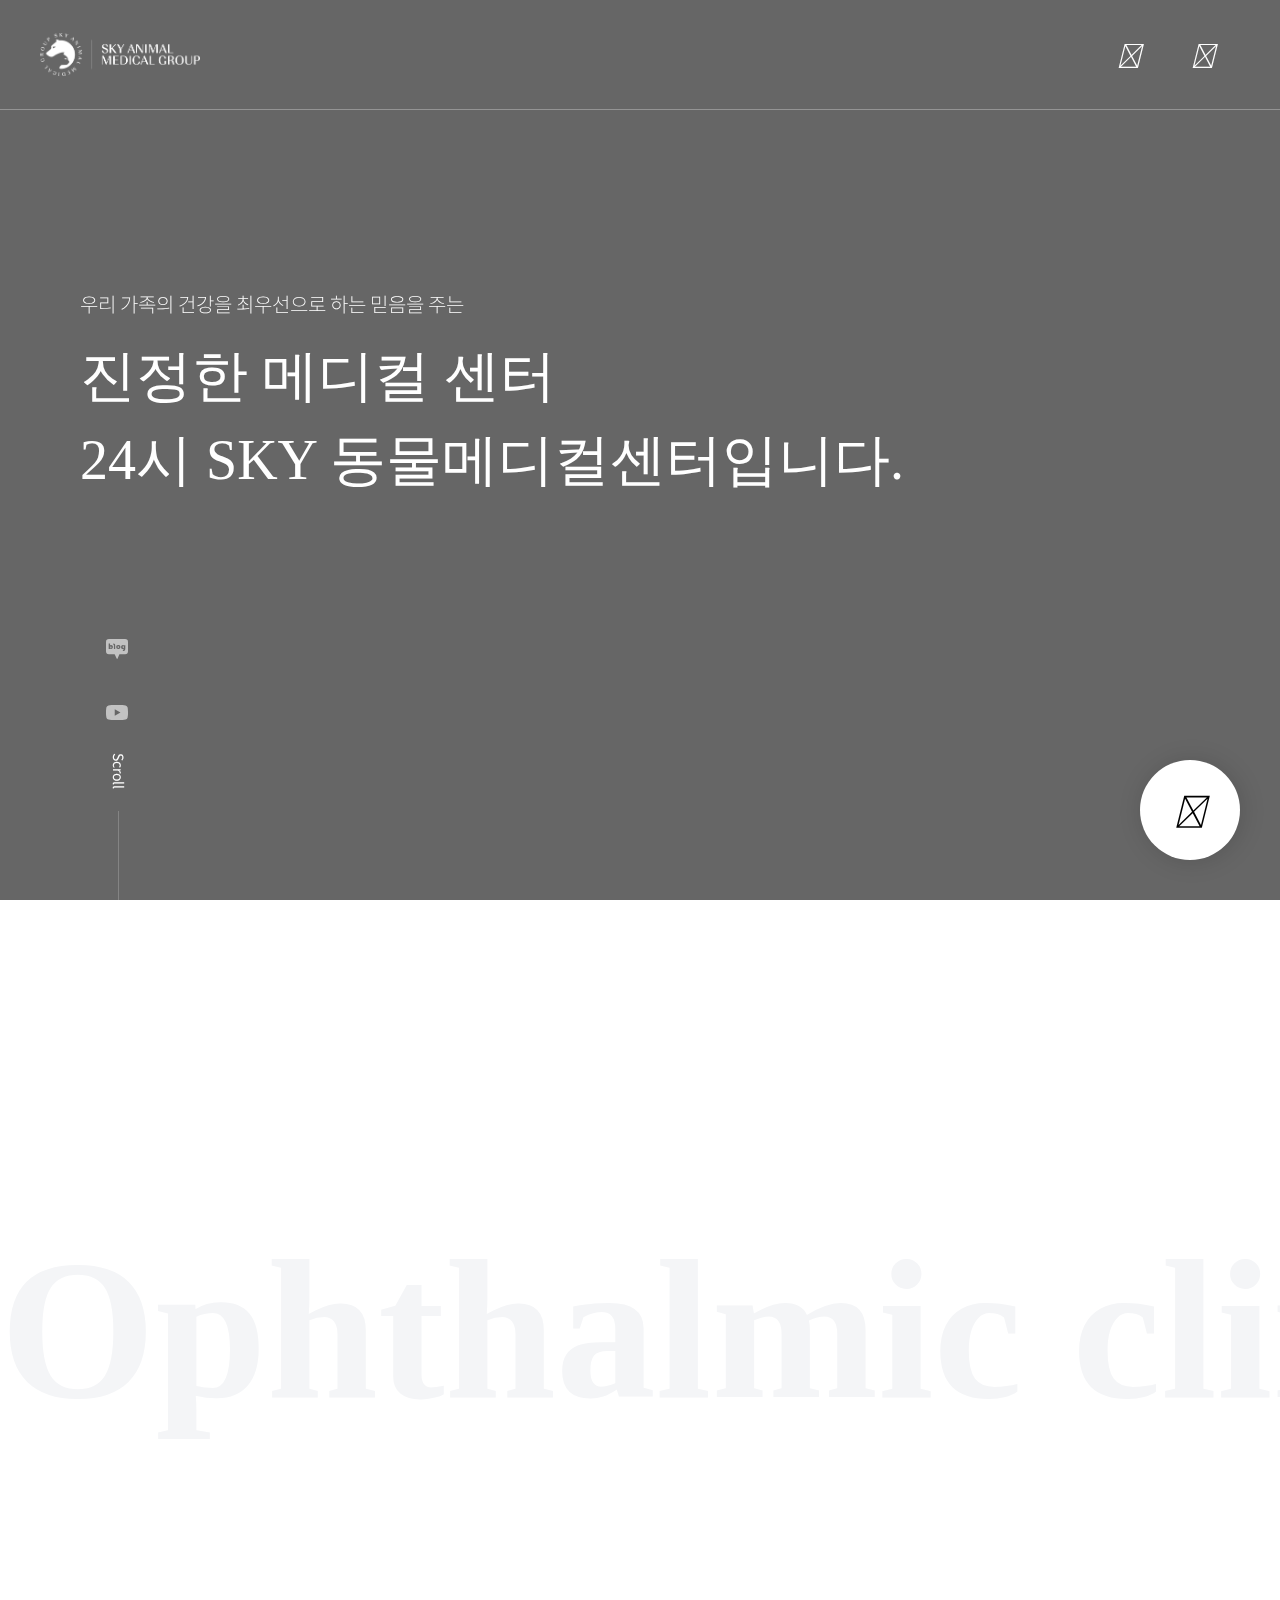
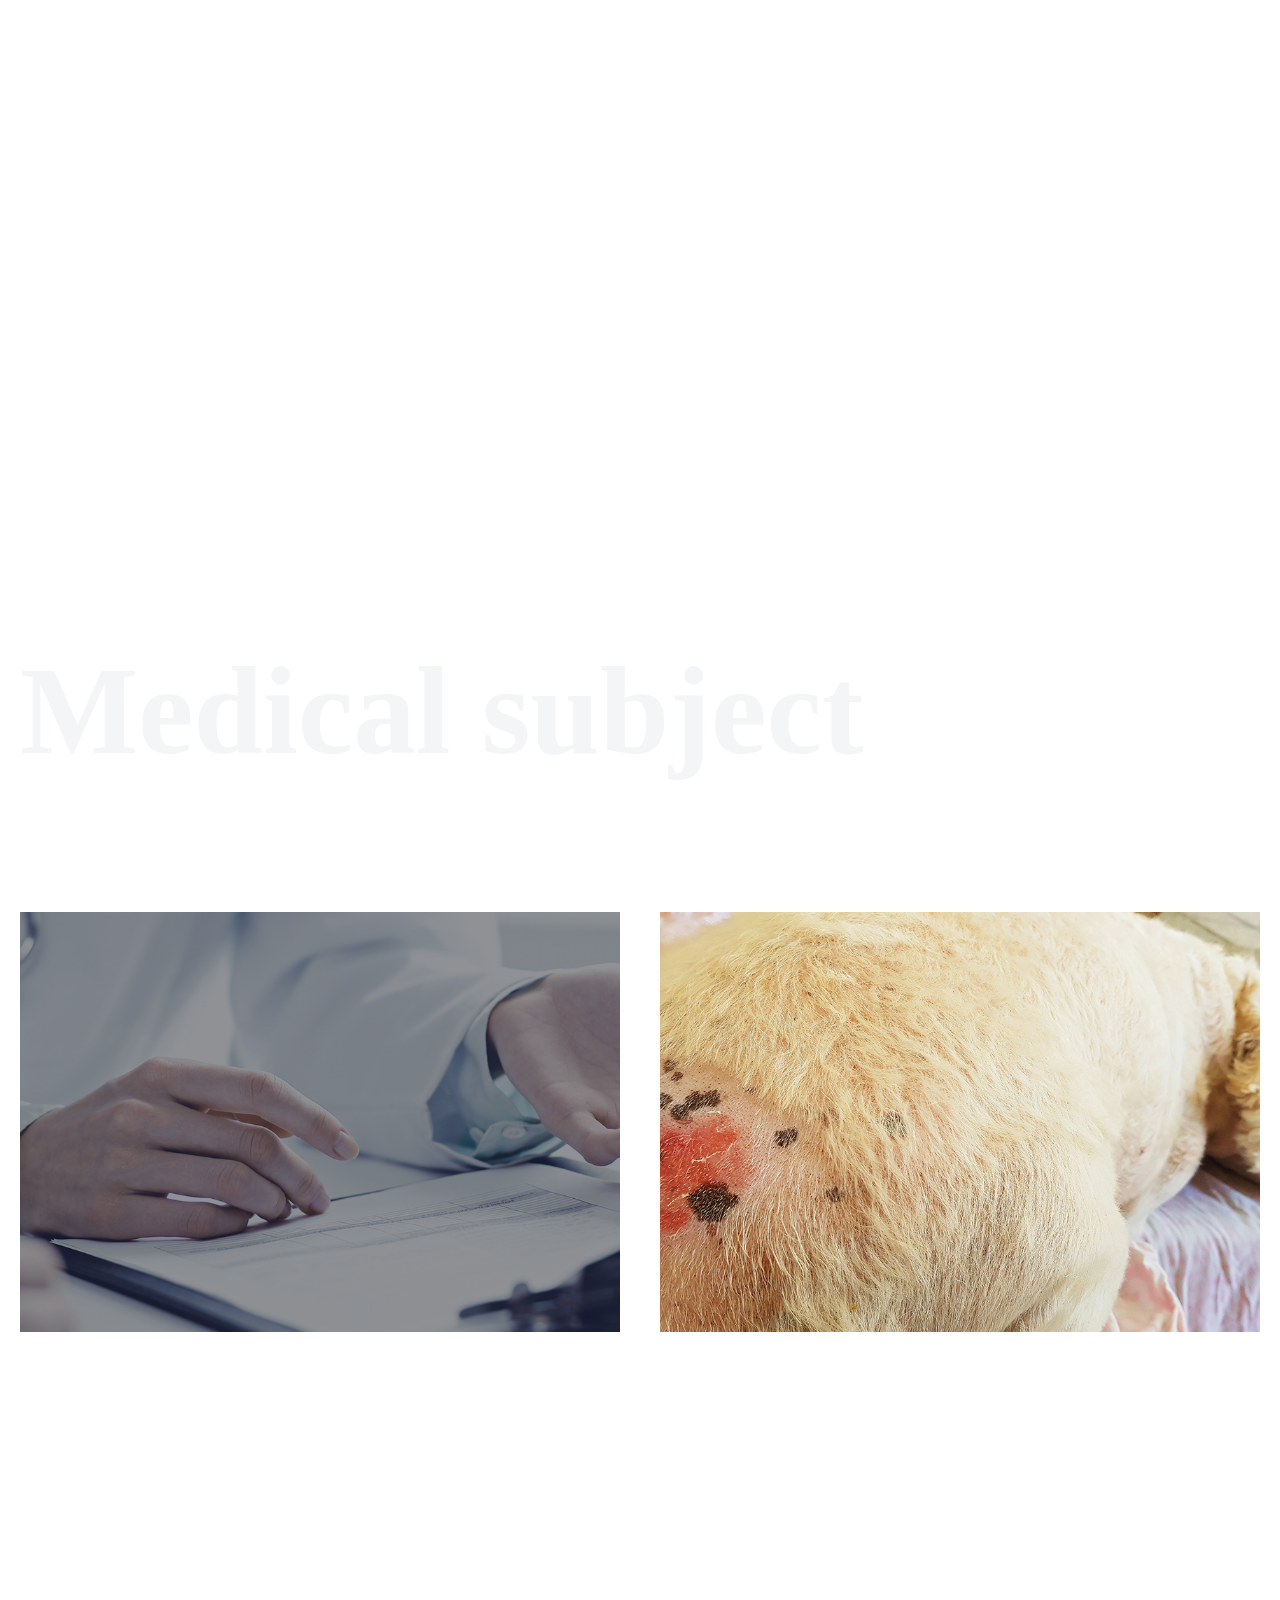
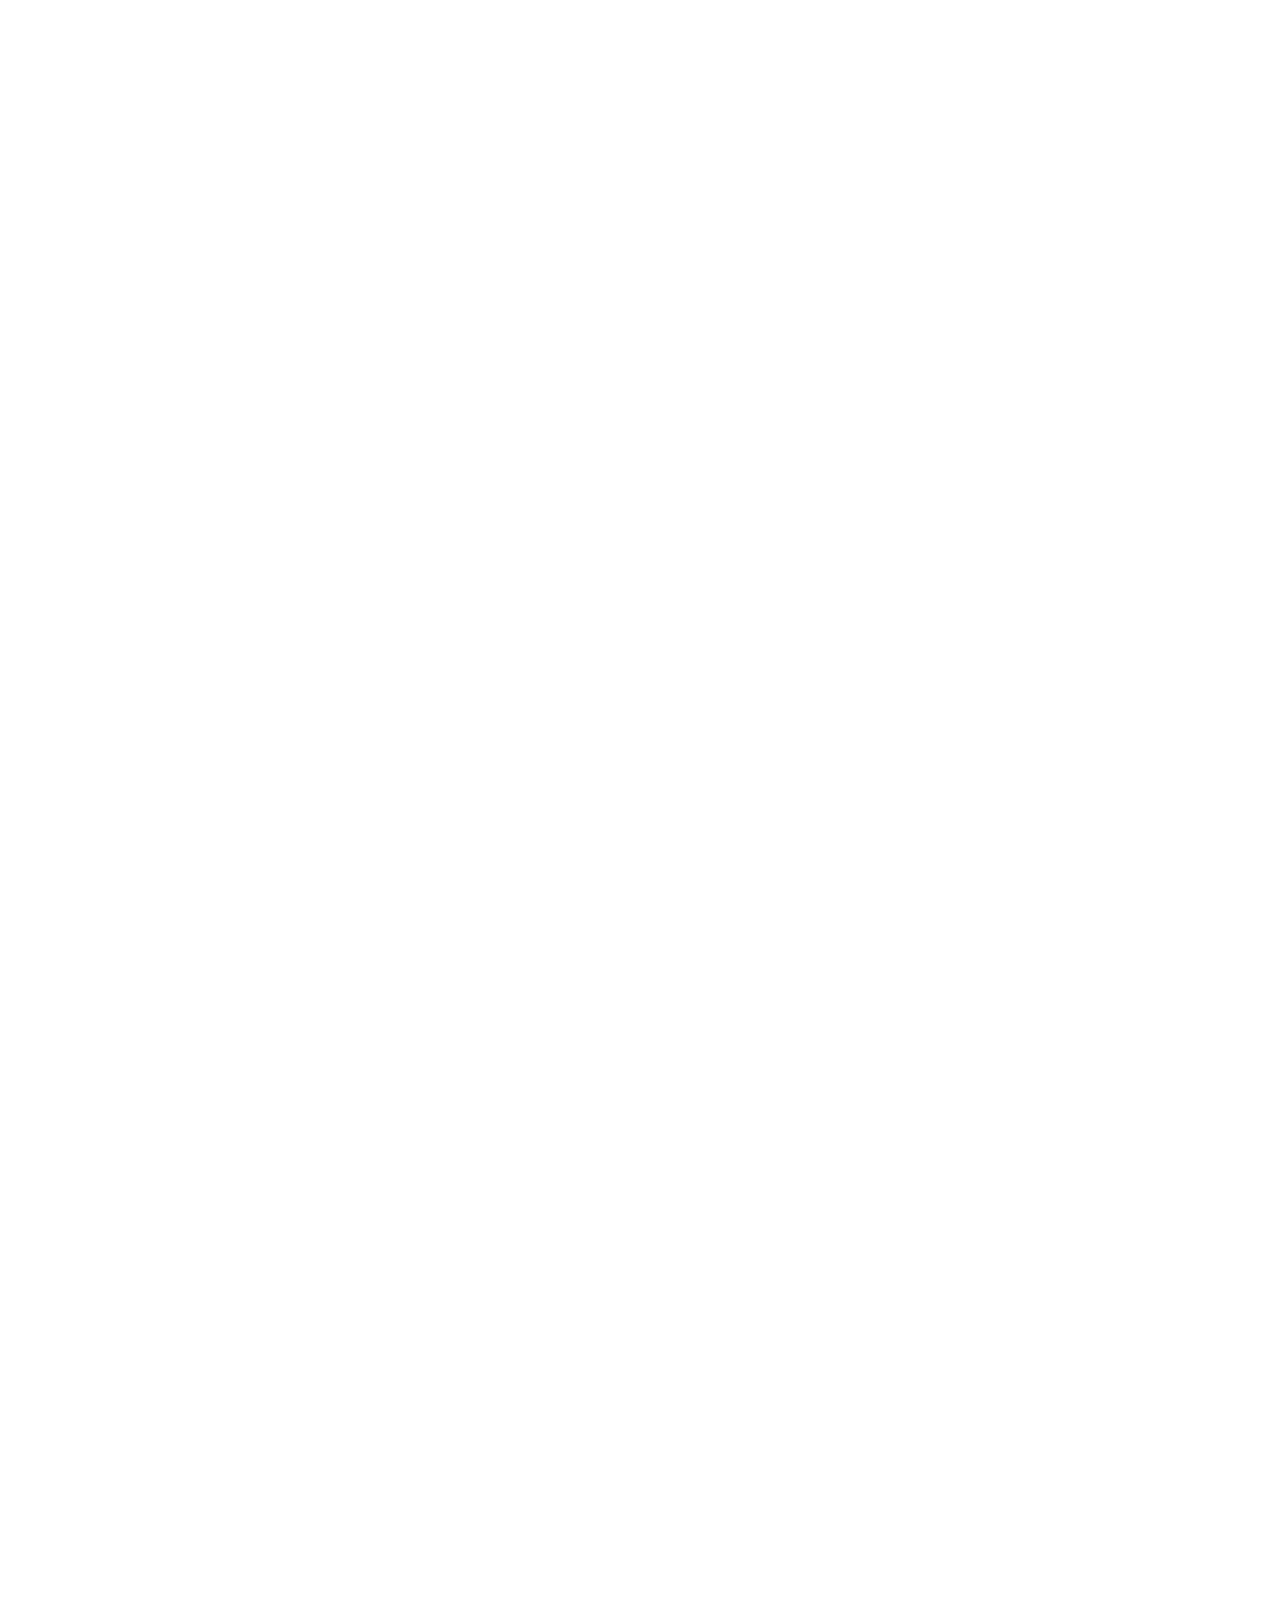
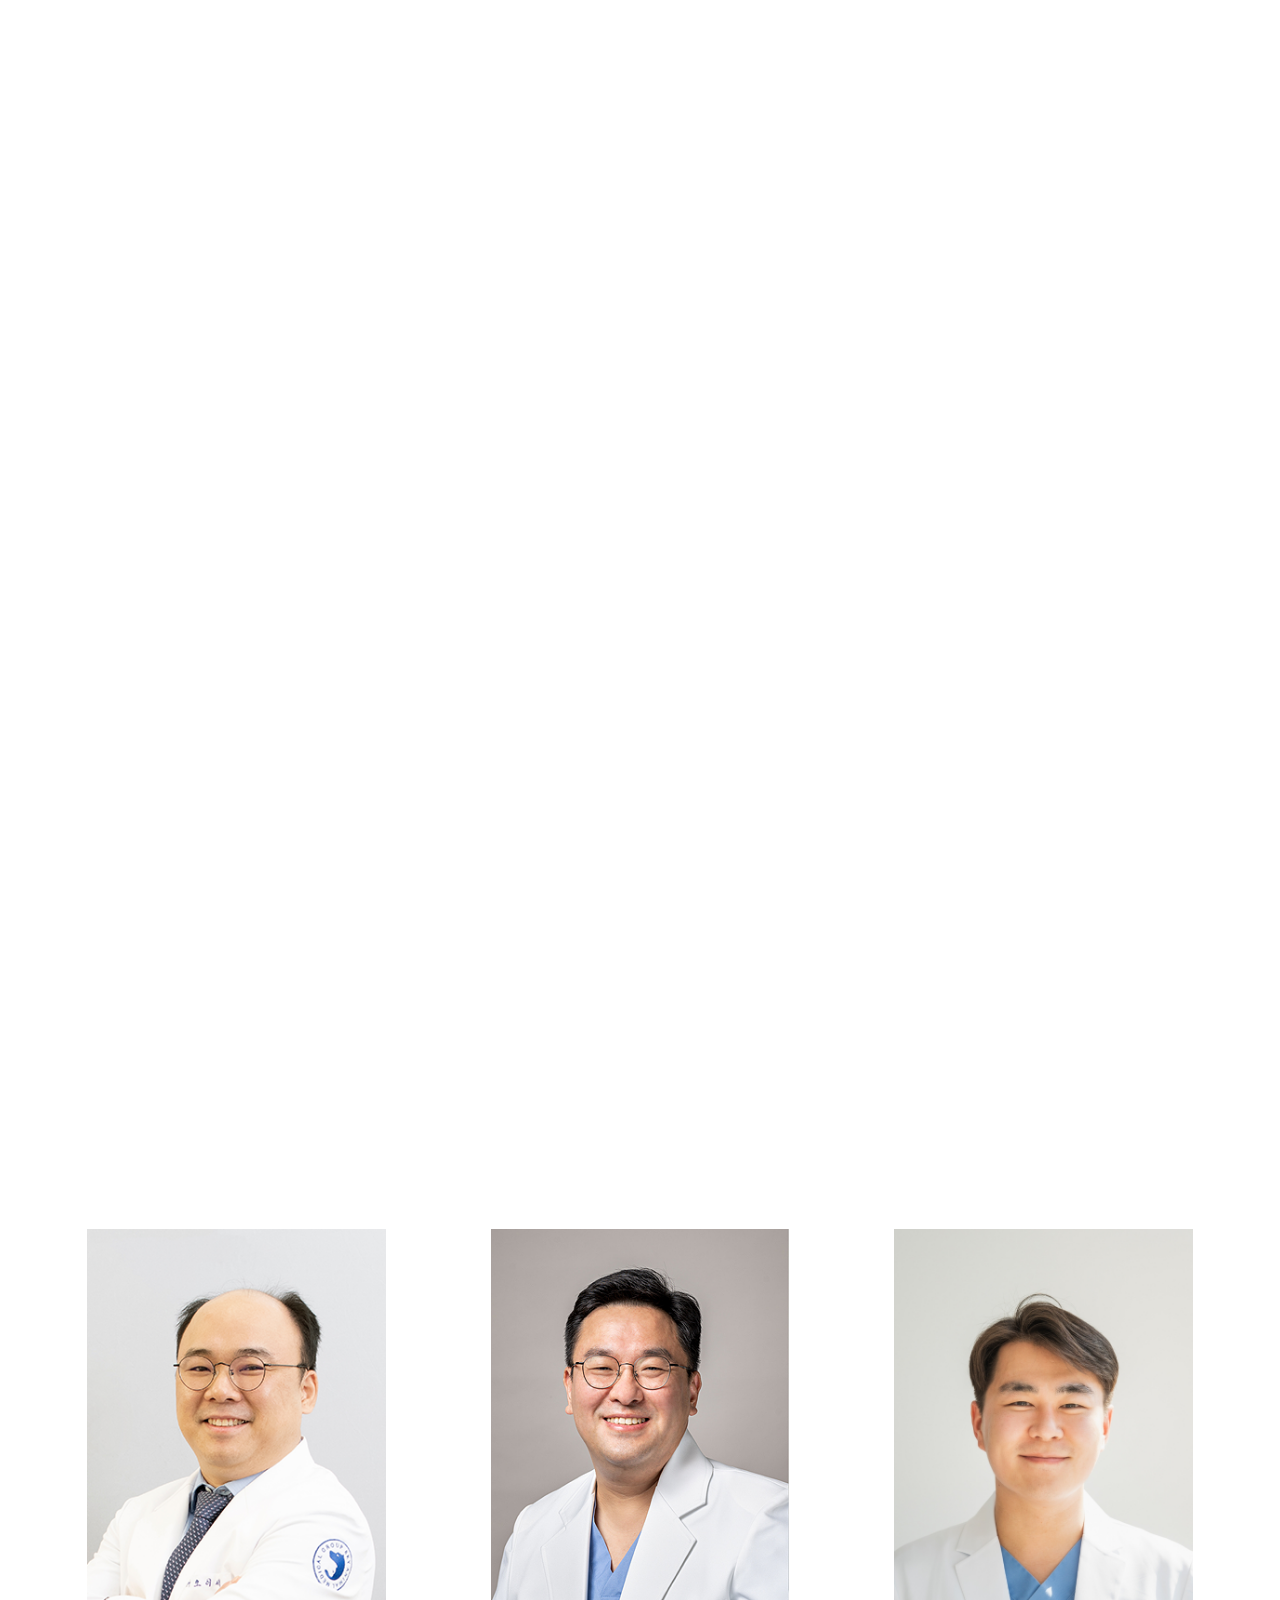
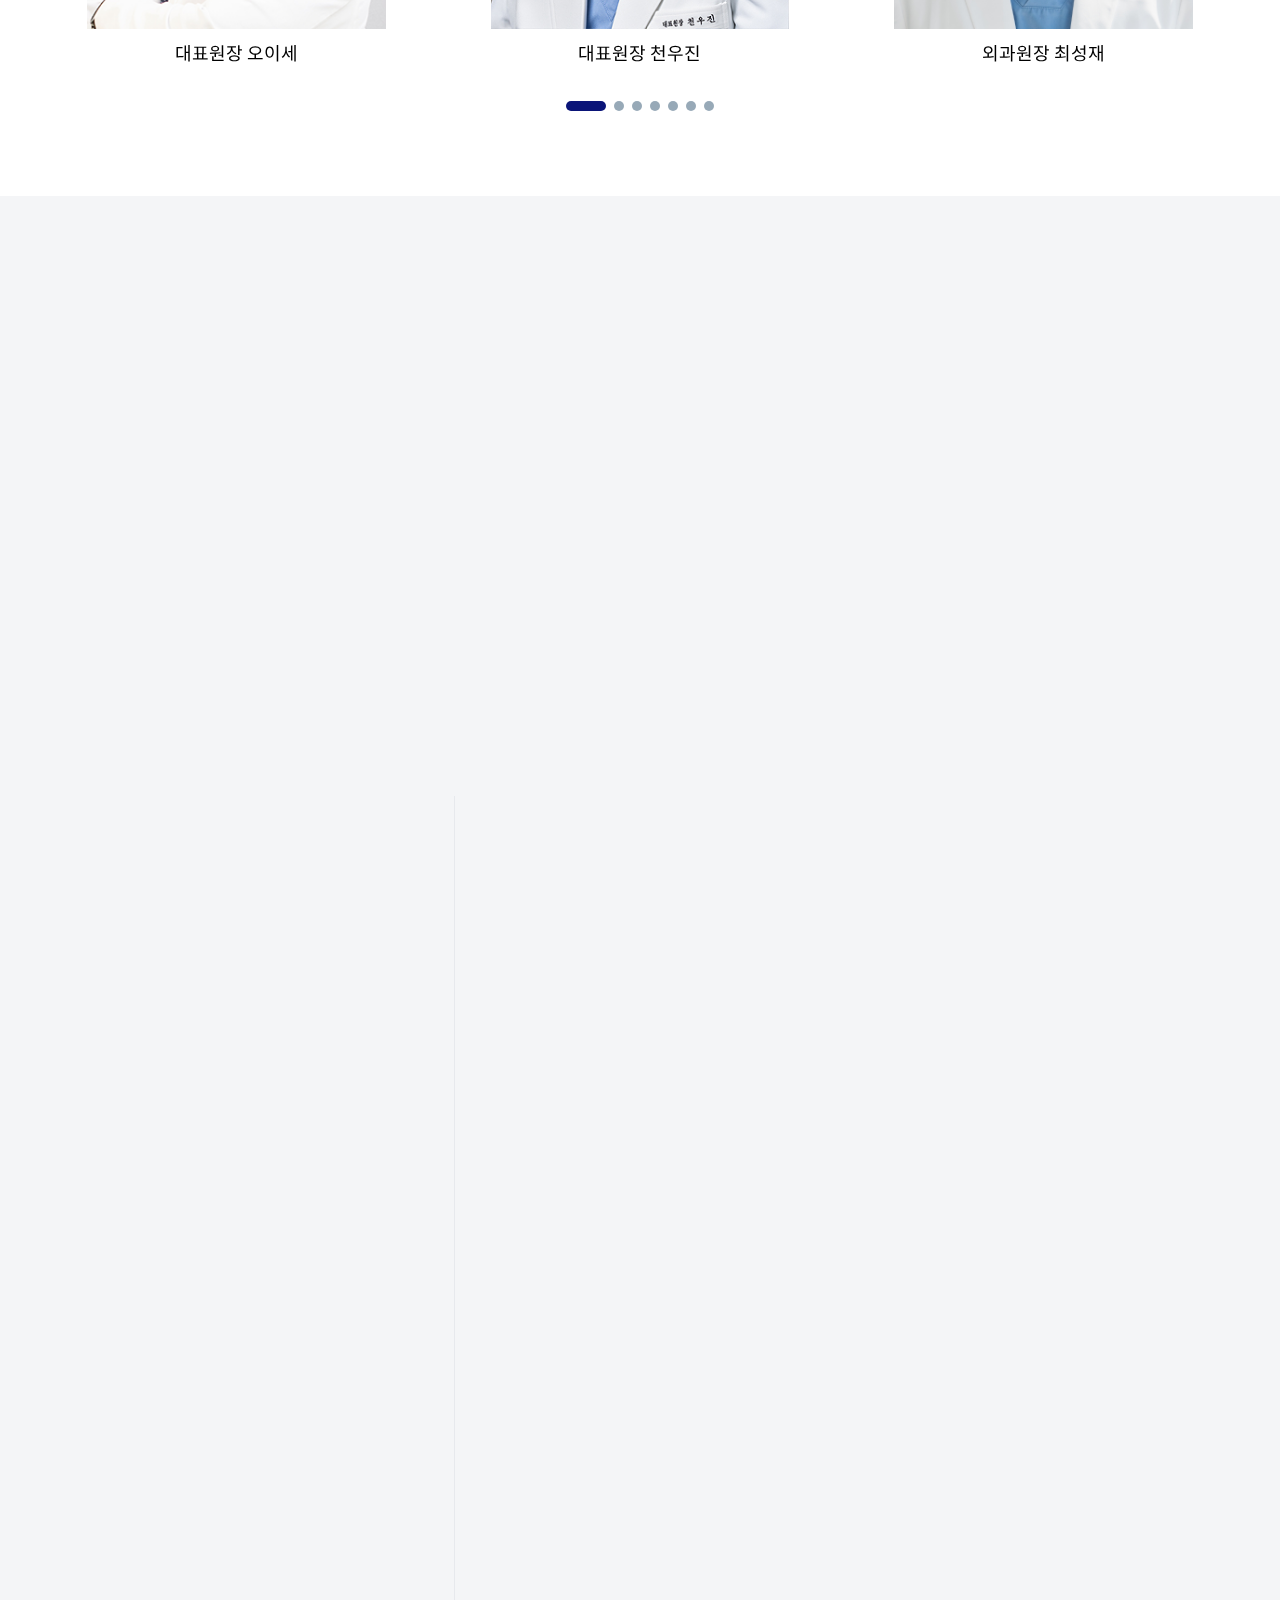
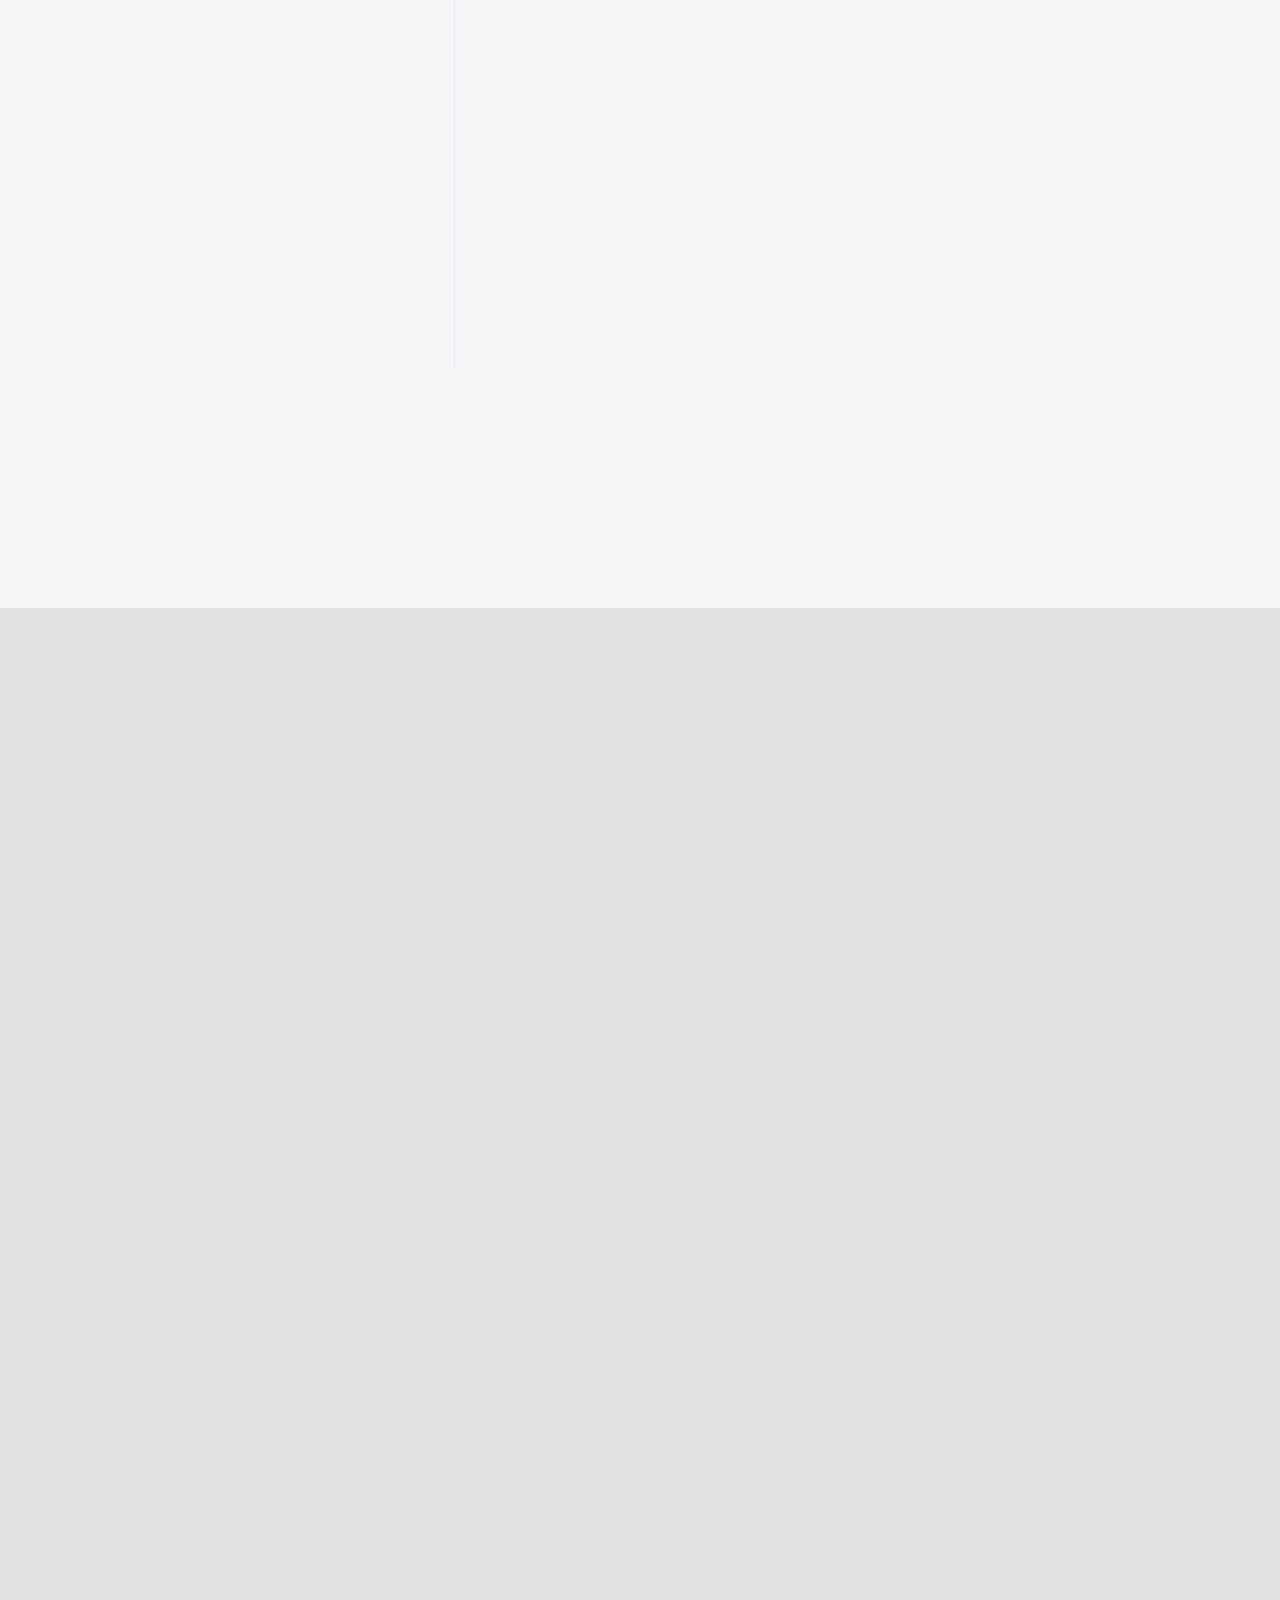
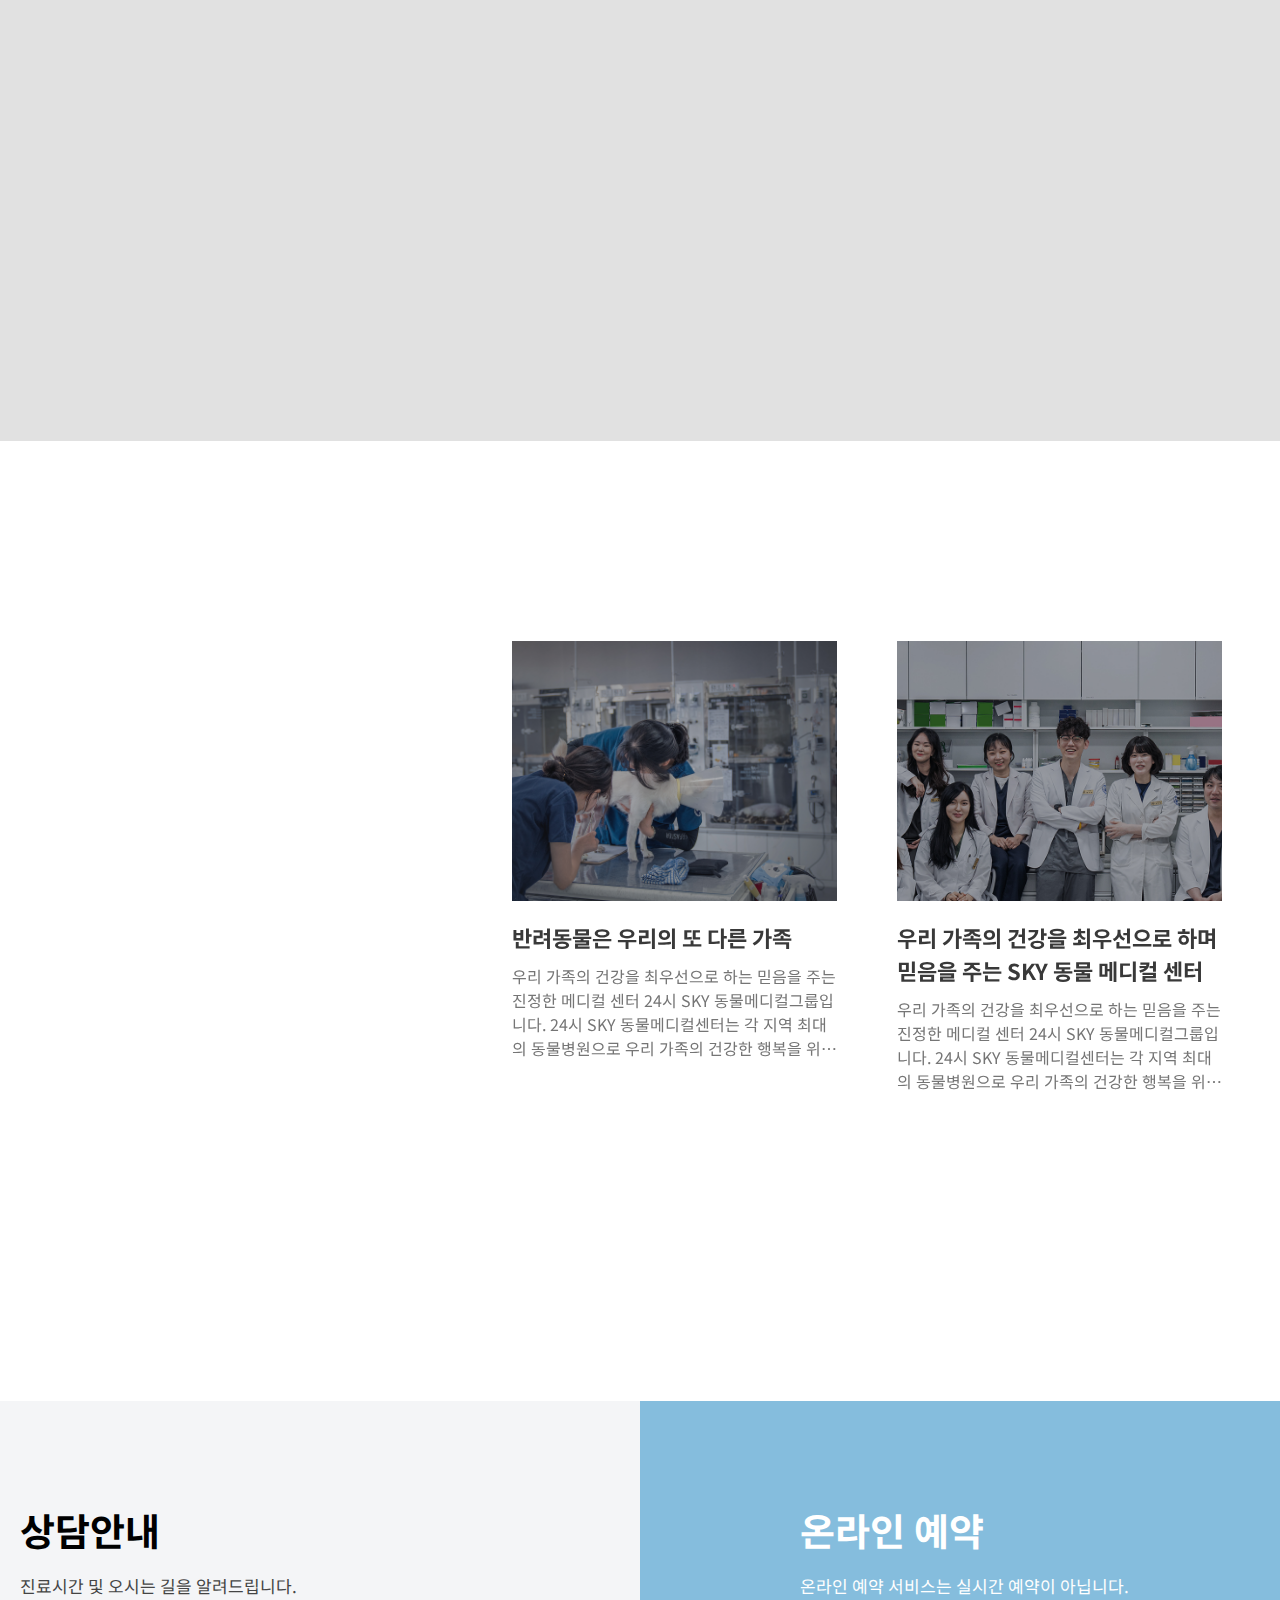
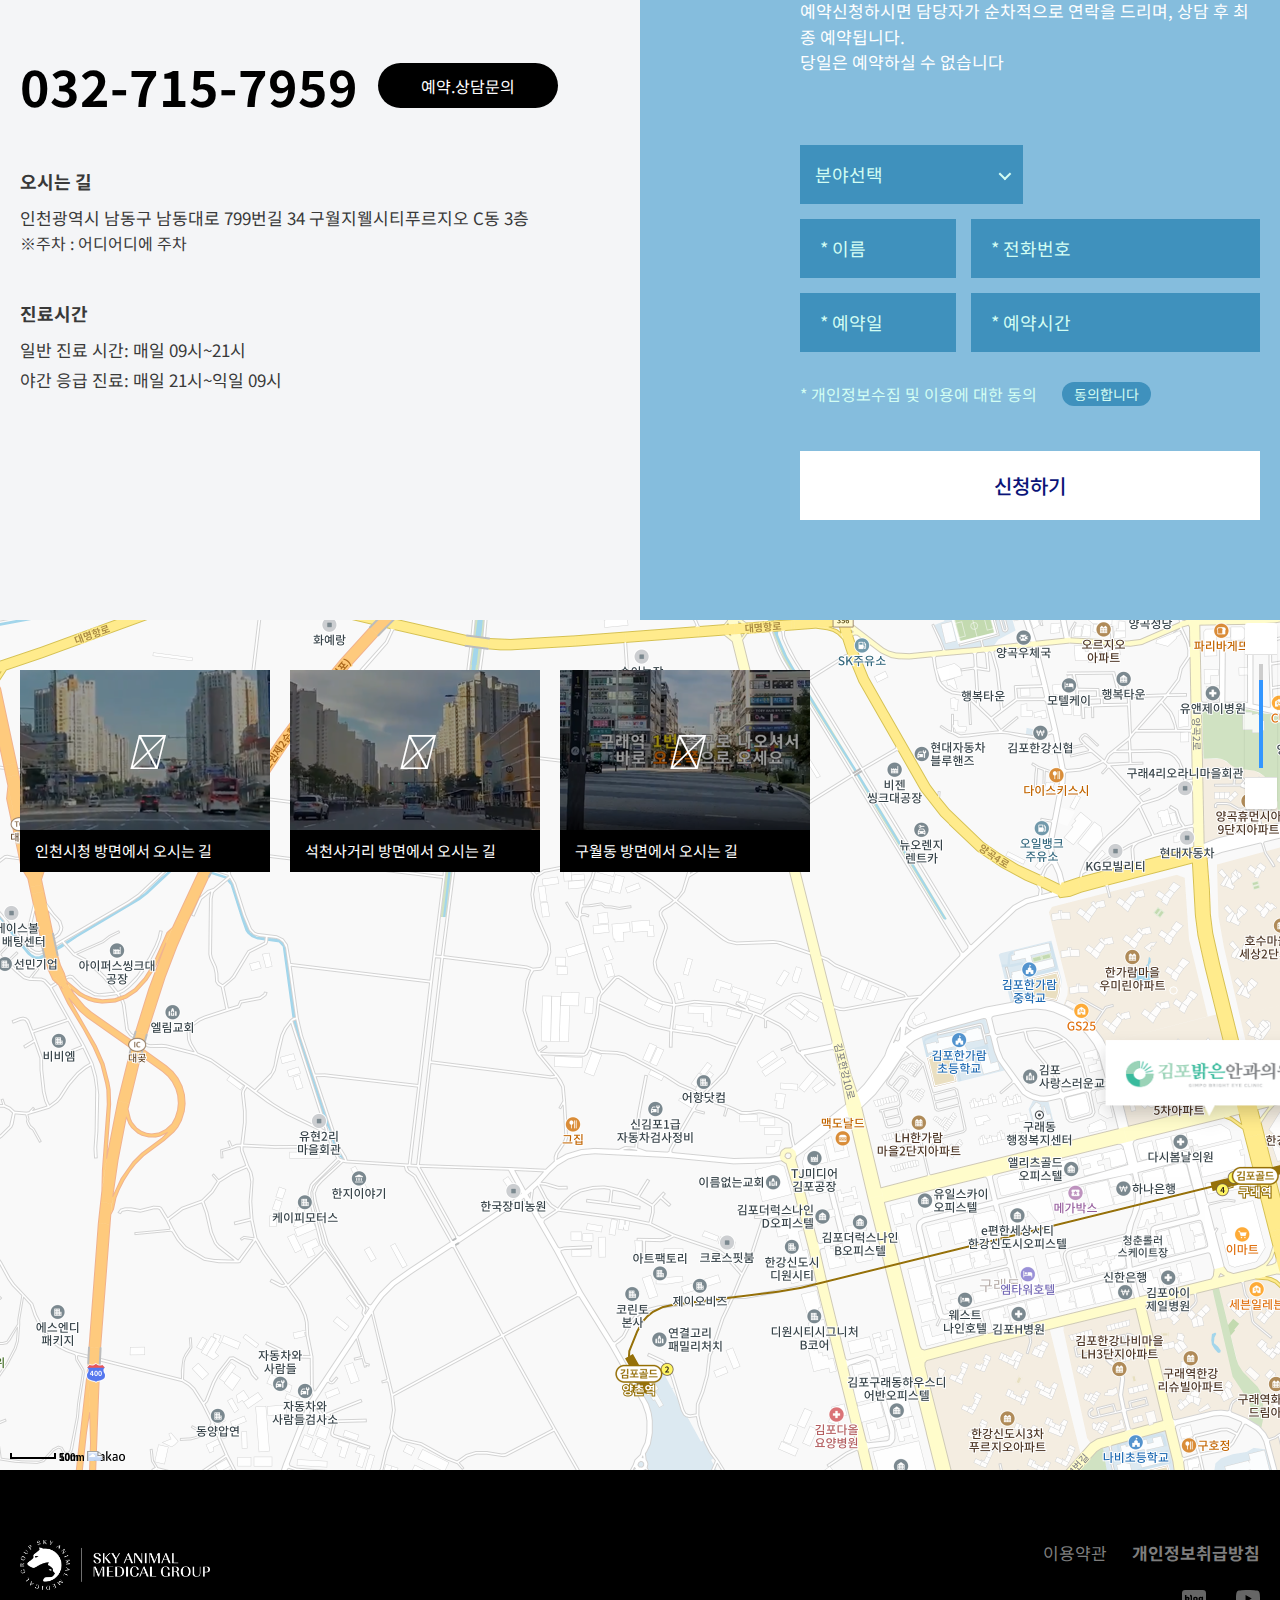
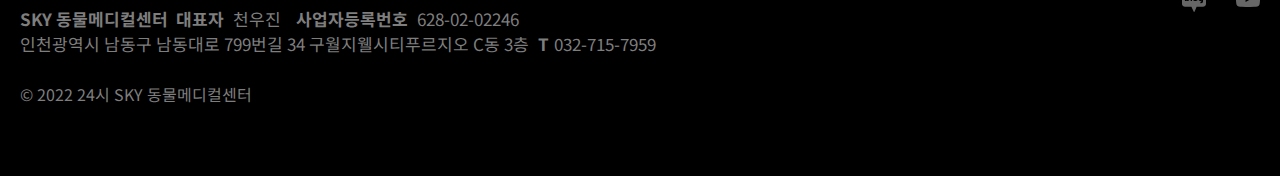
==== commit 5e5fb6b8: "youtube 영역 스타일 속성 수정" ====
--- a/docs/index.html
+++ b/docs/index.html
@@ -1417,7 +1417,7 @@
             <div class="sect_title">
                 <h3 class="wow fadeInUp" data-wow-delay="0s" style="visibility: visible; animation-delay: 0s; animation-name: fadeInUp;">Youtube</h3>
                 <p class="wow fadeInUp" data-wow-delay="0.2s" style="visibility: visible; animation-delay: 0.2s; animation-name: fadeInUp;">24시 SKY 동물메디컬센터 유튜브입니다.</p>
-                <div style="margin-top: 10px;" class="btn_box wow fadeInUp phone-over" data-wow-delay="0.3s" style="visibility: visible; animation-delay: 0.3s; animation-name: fadeInUp;">
+                <div class="btn_box wow fadeInUp phone-over" data-wow-delay="0.3s" style="visibility: visible; animation-delay: 0.3s; animation-name: fadeInUp;">
                     <a class="view_btn" href="https://www.youtube.com/@skyskyamg8351/videos">유튜브 채널로 이동</a>
                 </div>
             </div>
--- a/docs/resources/content.css
+++ b/docs/resources/content.css
@@ -5316,21 +5316,22 @@
 .review_sect .cont_wrap .right_wrap .text_box .text.no { width: 100%;height: 120px;background-color:#f4f5f7; display:flex; justify-content: center;align-items: center; font-size: 14px }
 .review_sect .cont_wrap .right_wrap .btn_box {margin-top: auto; padding-top: 80px}
 
-.youtube_sect {padding: 220px 0 200px}
+.youtube_sect {padding: 220px 0 200px; background-color: #e1e1e1;}
 .youtube_sect .sect_title {text-align: center}
 .youtube_sect .cont_wrap {display: flex; position: relative; margin-top:100px ; justify-content: center; align-items: center; flex-direction: column;}
 .youtube_sect .cont_wrap .left_wrap { width: 50%; }
 .youtube_sect .cont_wrap .left_wrap .img_box img {width: 100%}
 .youtube_sect .cont_wrap .right_wrap {width: 50%;  display: flex; flex-direction: column; padding: 40px 0 60px 120px}
-.youtube_sect .cont_wrap .right_wrap .slide_box,
-.youtube_sect .cont_wrap .right_wrap .slider_text ,
-.youtube_sect .cont_wrap .right_wrap .slick-list ,
-.youtube_sect .cont_wrap .right_wrap .slick-track {height: 100%}
+.youtube_sect .cont_wrap .slide_box,
+.youtube_sect .cont_wrap .slider_text ,
+.youtube_sect .cont_wrap .slick-list ,
+.youtube_sect .cont_wrap .slick-track {height: 100%}
 .youtube_sect .cont_wrap .right_wrap .text_box {display: flex; flex-direction: column; height: 100%}
 .youtube_sect .cont_wrap .right_wrap .text_box .title {font-size: 30px}
 .youtube_sect .cont_wrap .right_wrap .text_box .text {color: #757575; margin-top: 30px;  overflow: hidden;text-overflow: ellipsis;display: -webkit-box;-webkit-line-clamp: 4;-webkit-box-orient: vertical; position:relative}
 .youtube_sect .cont_wrap .right_wrap .text_box .text.no { width: 100%;height: 120px;background-color:#f4f5f7; display:flex; justify-content: center;align-items: center; font-size: 14px }
-.youtube_sect .cont_wrap .right_wrap .btn_box {margin-top: auto; padding-top: 80px}
+.youtube_sect .btn_box {margin-top: auto; padding-top: 80px;}
+/* .youtube_sect .btn_box .view_btn { background-color: #fff;} */
 
 .notice_sect {padding: 200px 0 240px}
 .notice_sect .in{ display: flex}
